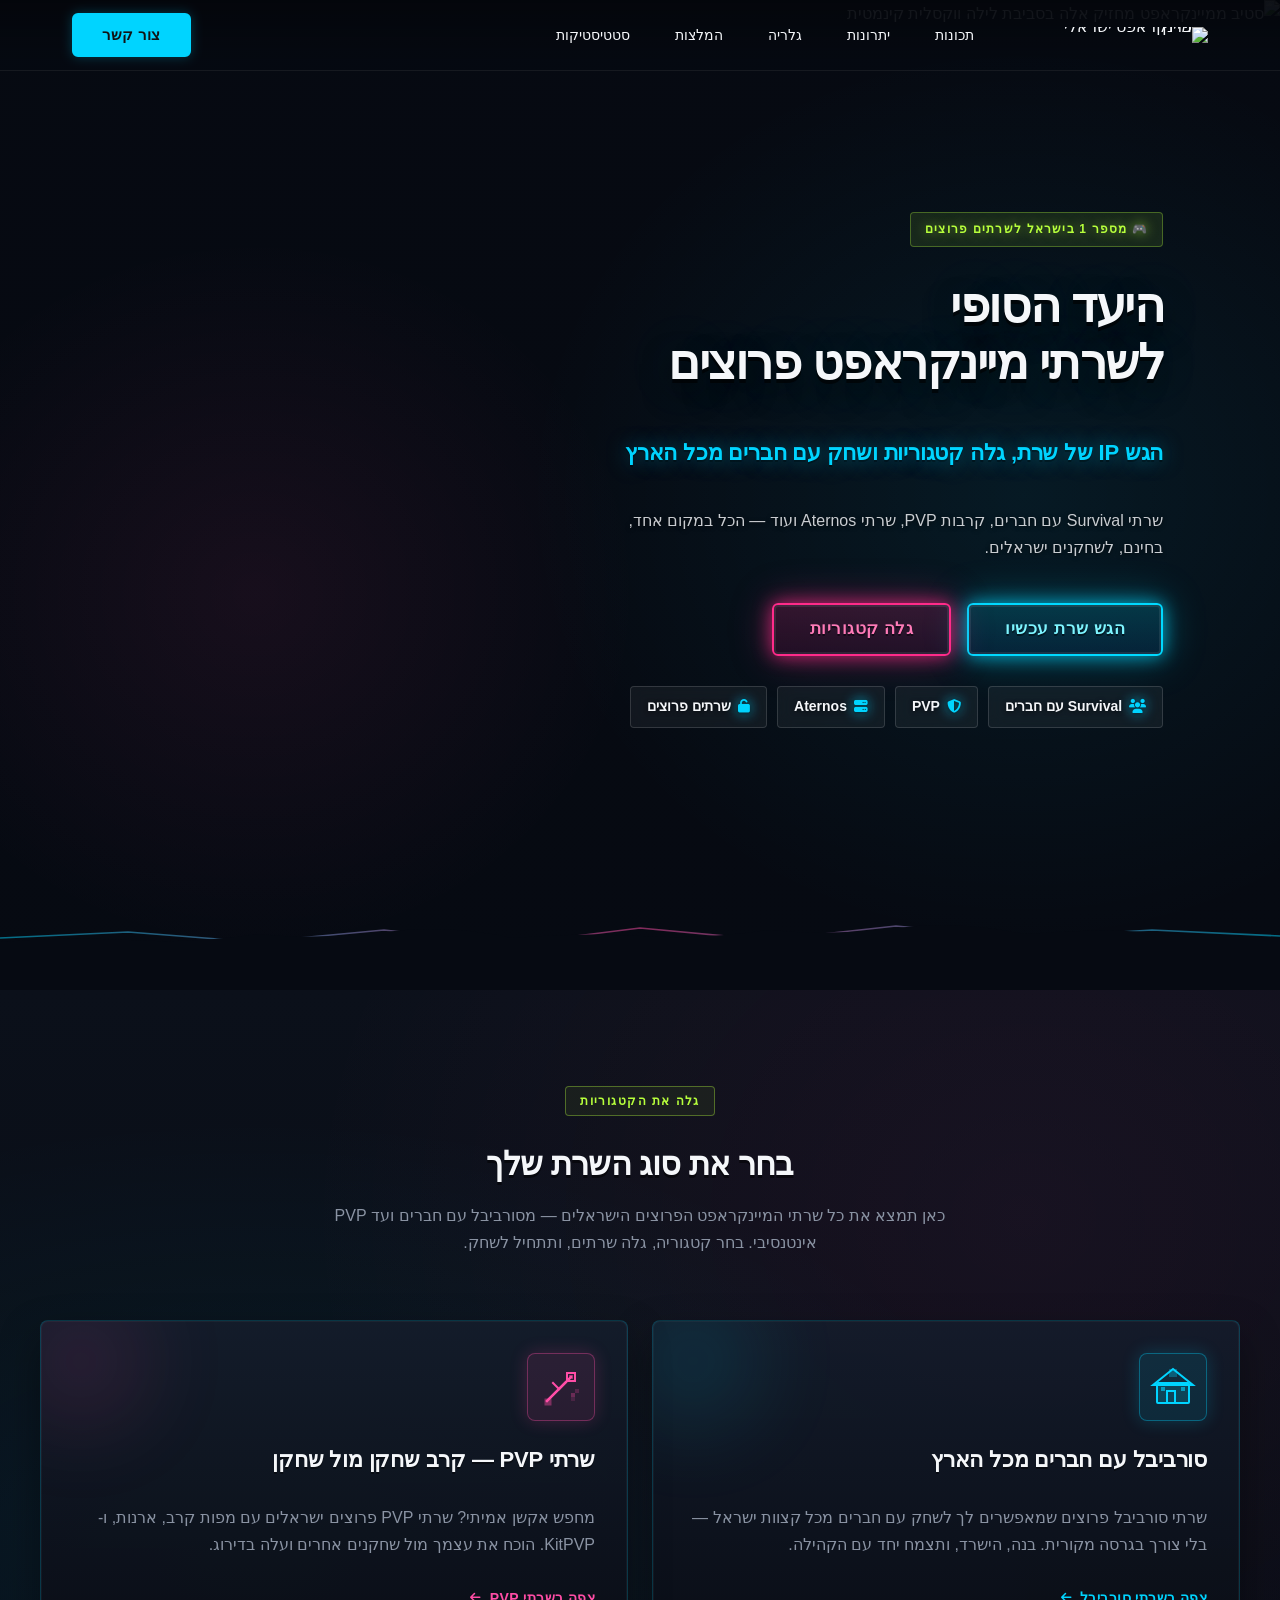
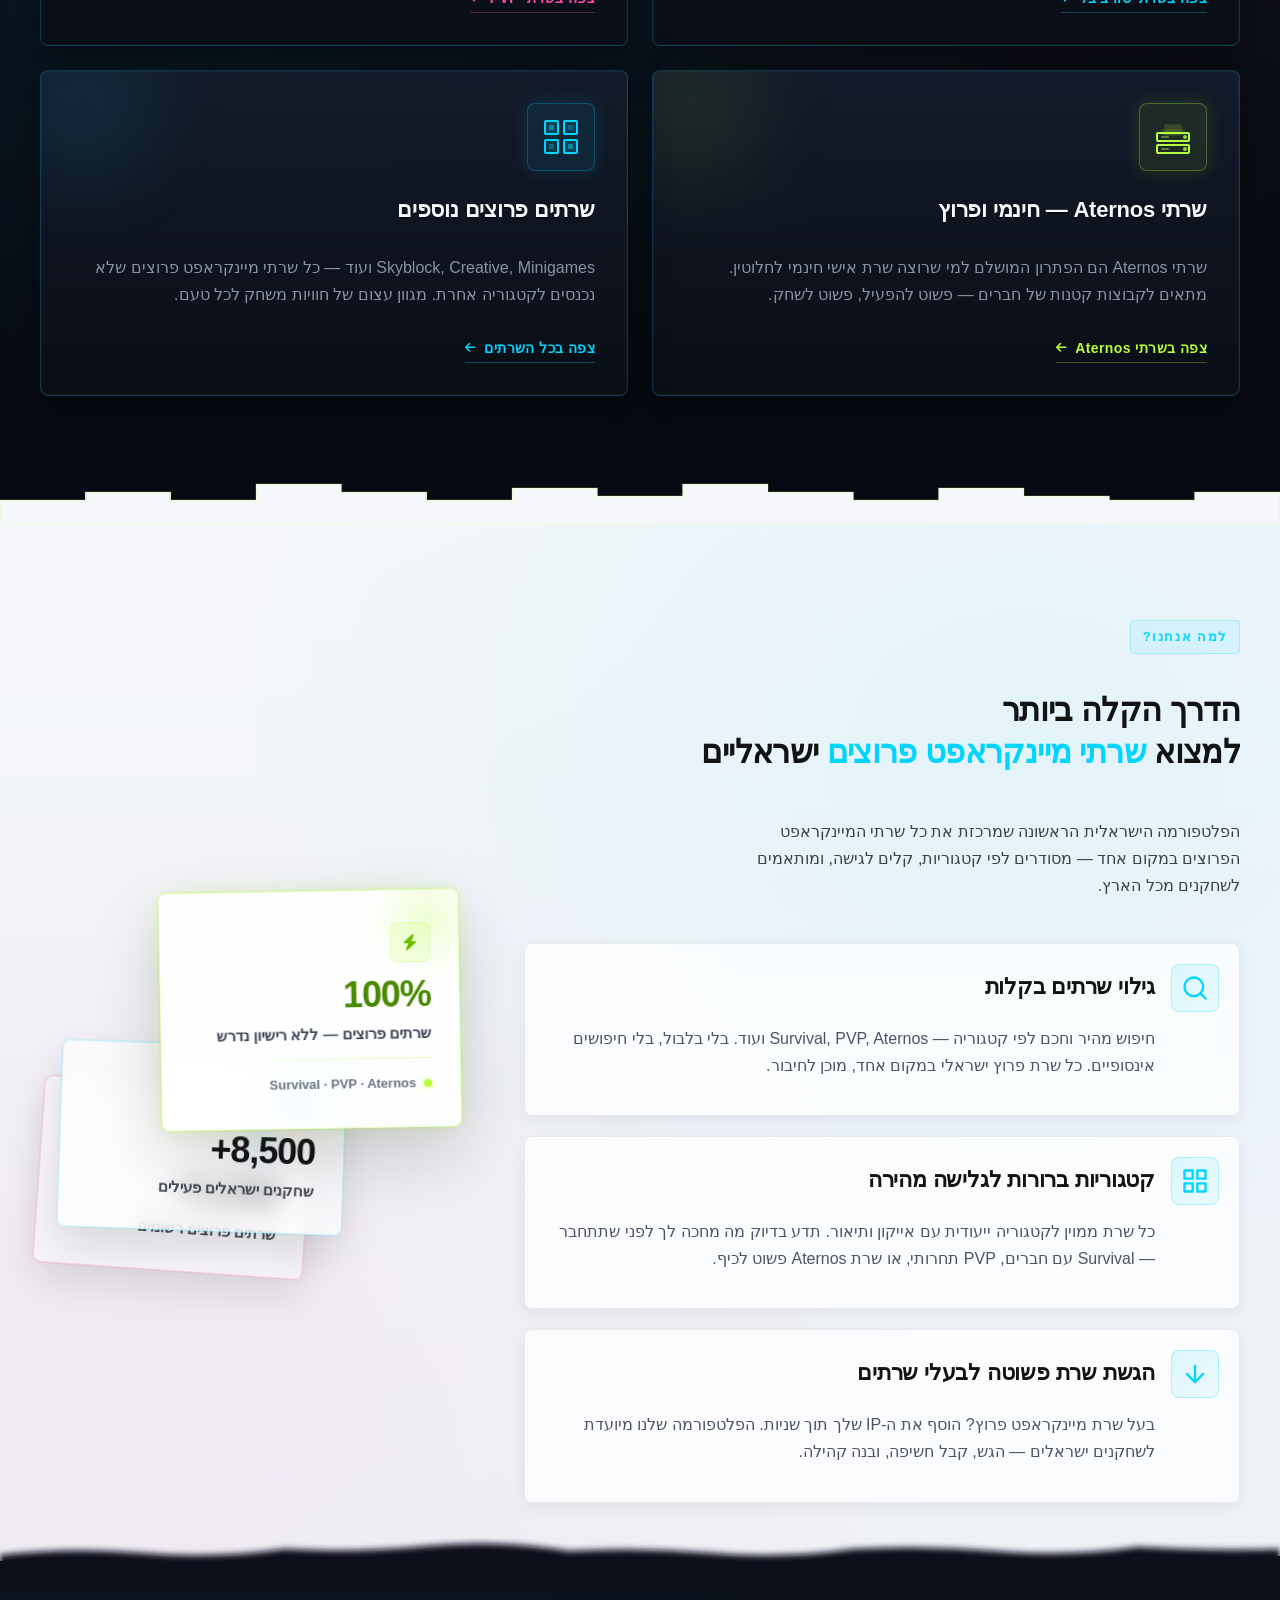
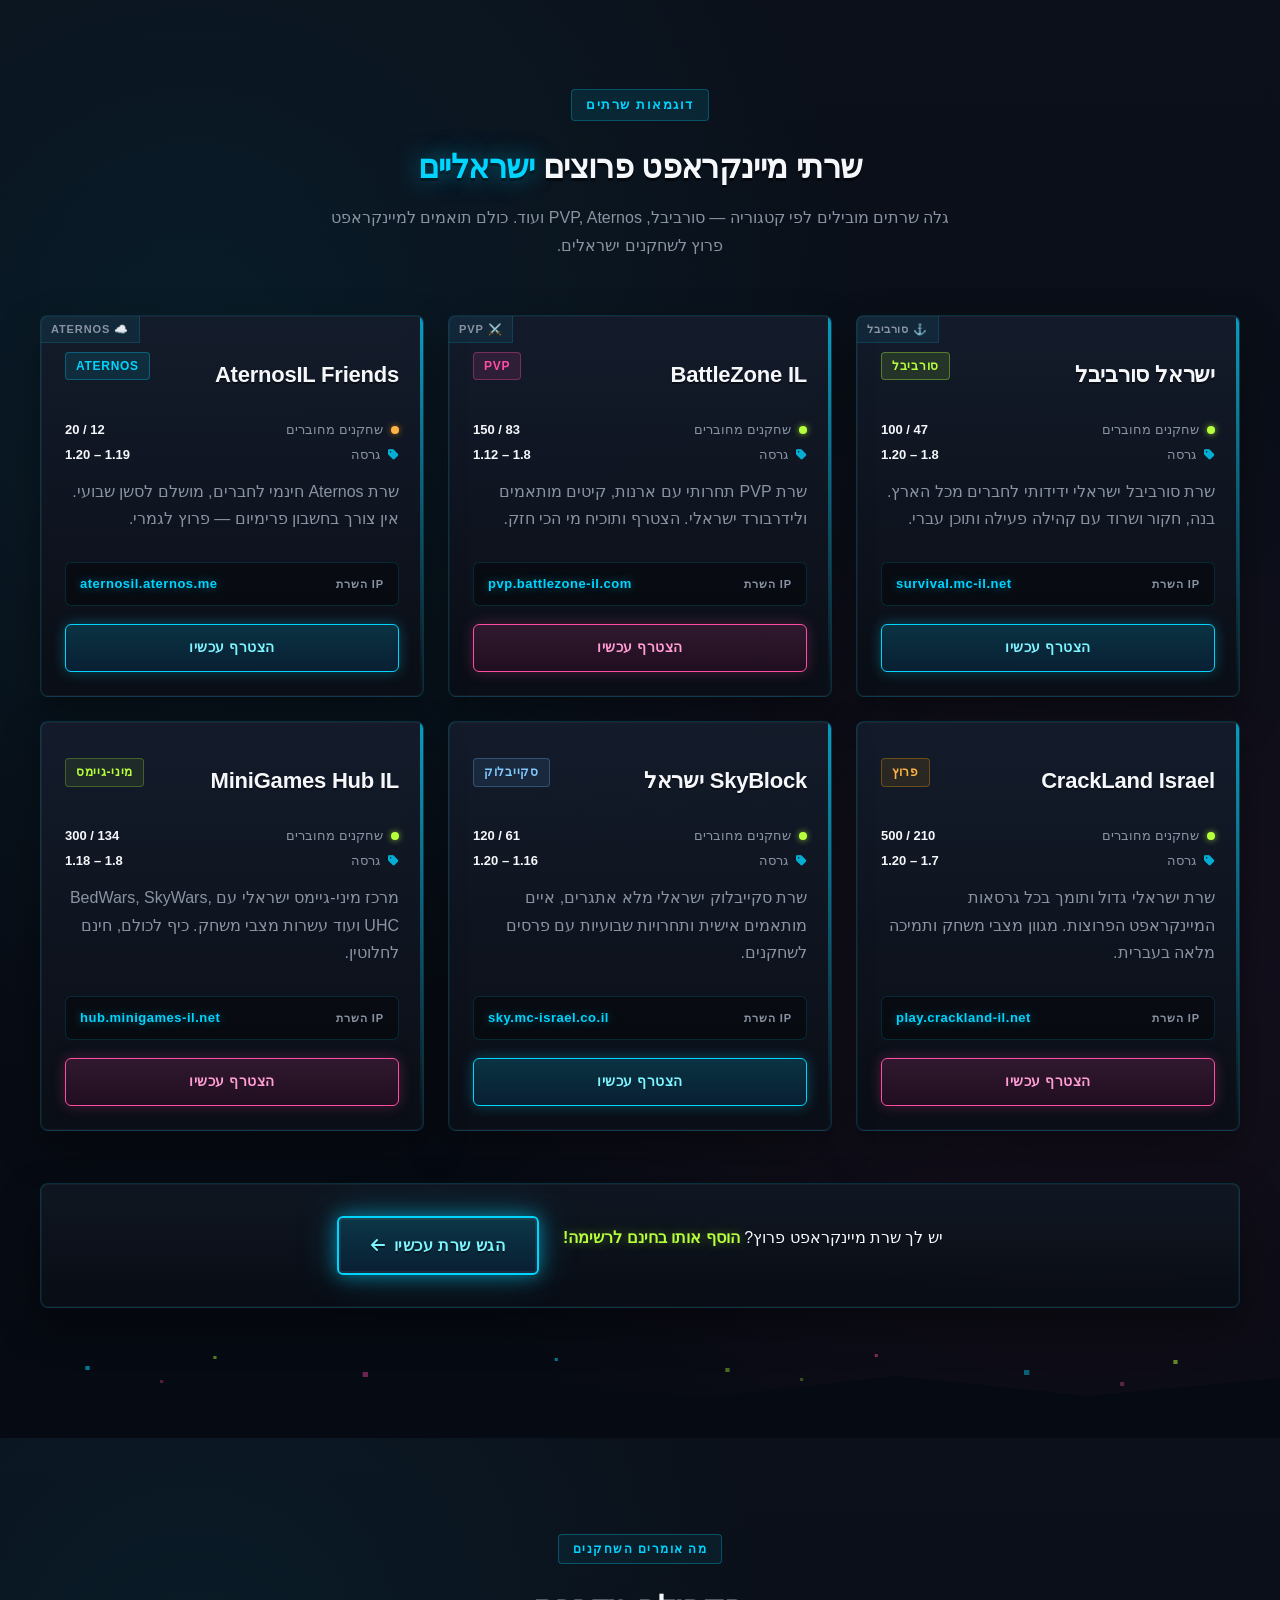
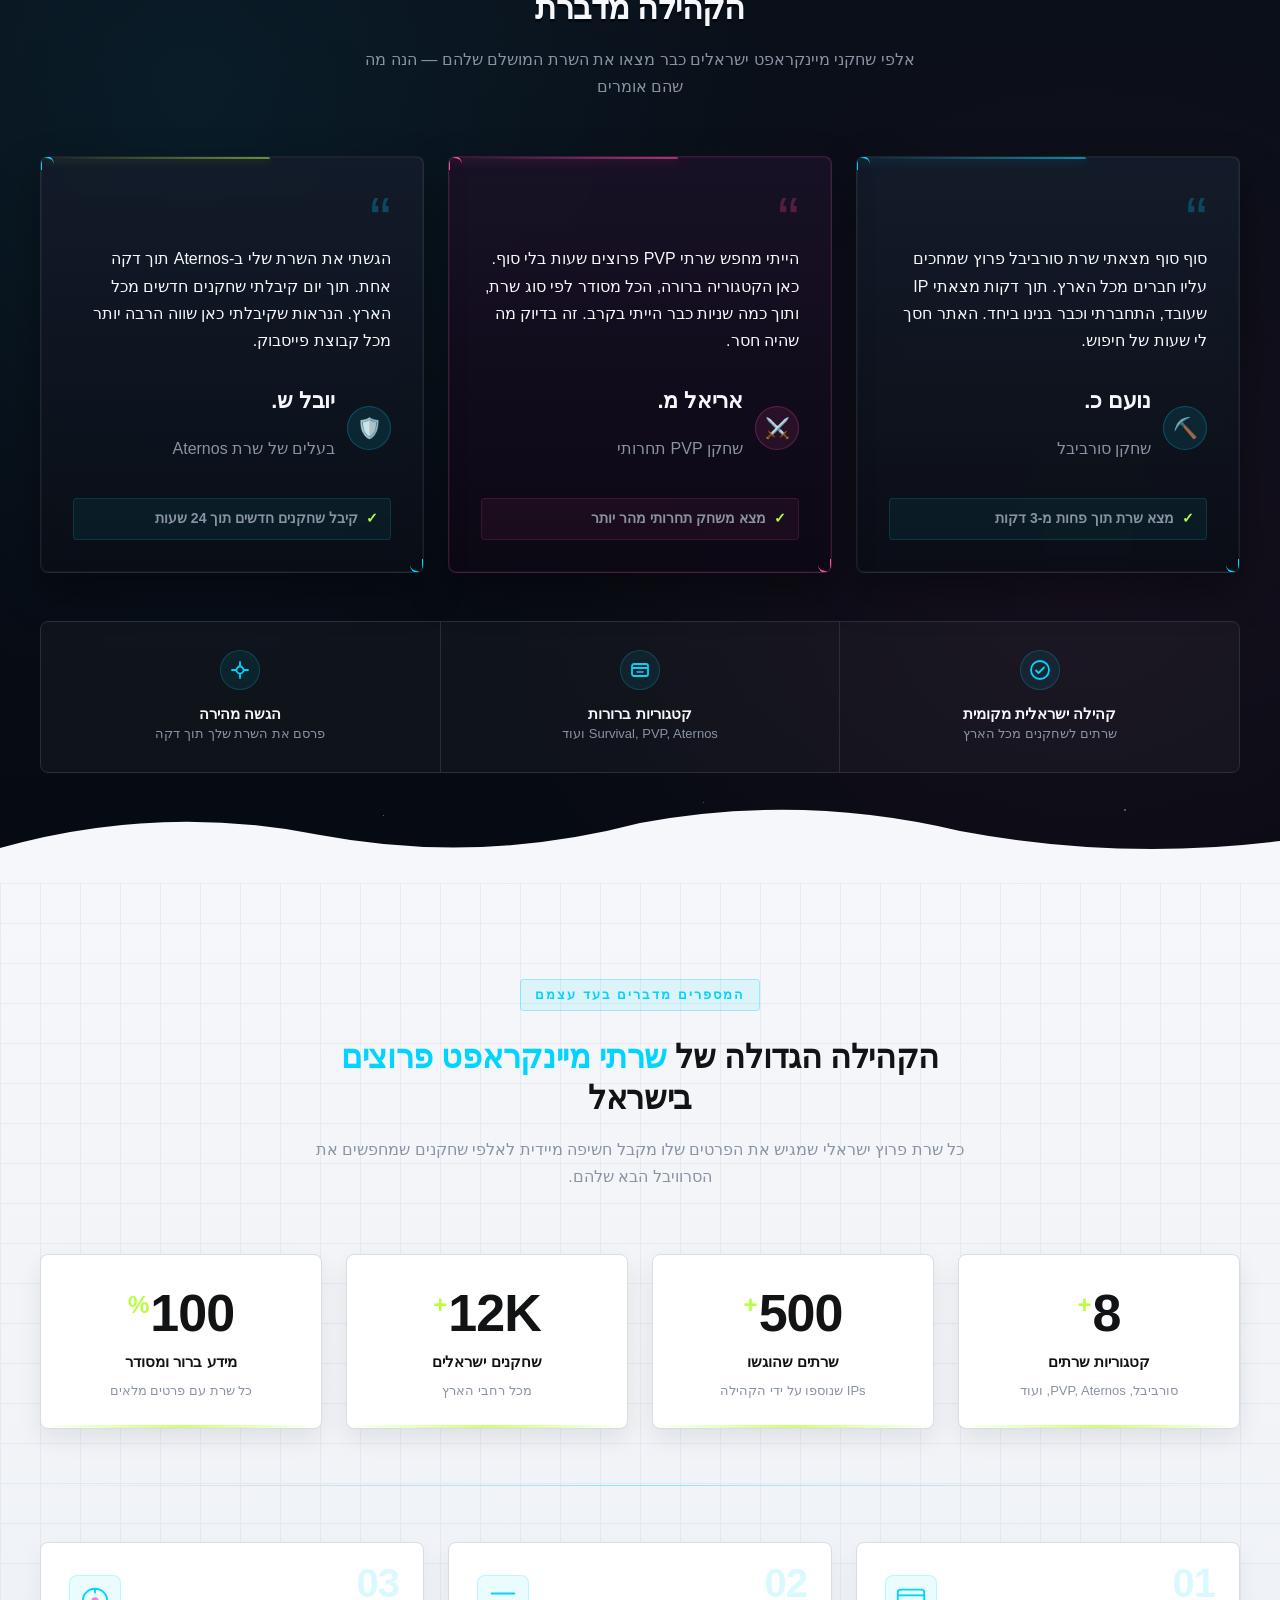
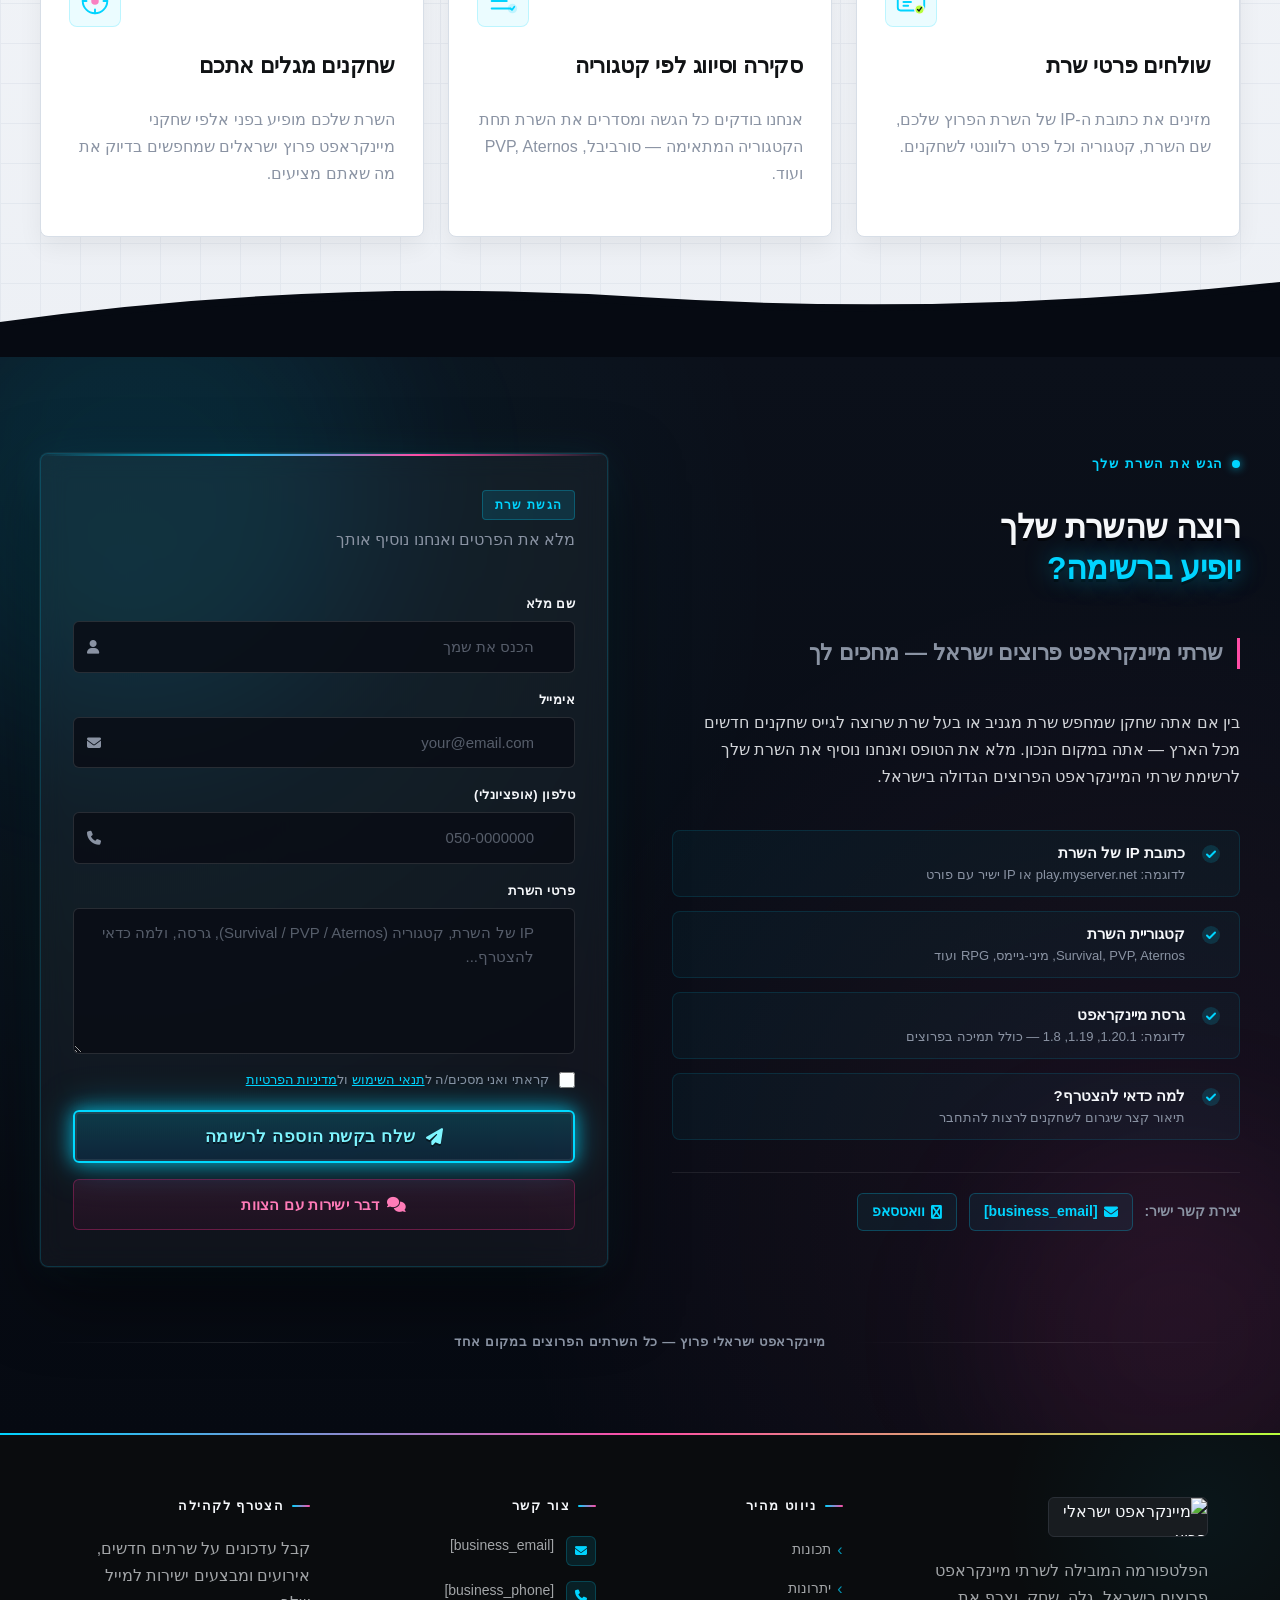
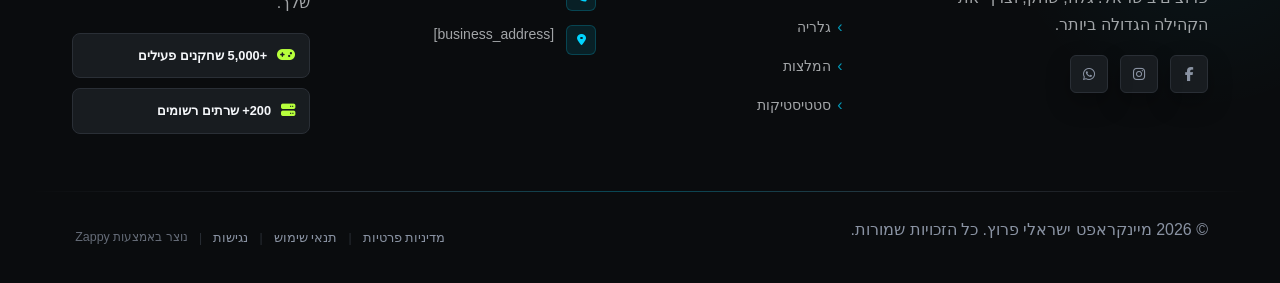
==== index.html @ db5146d5 "Background sync: Progressive GitHub Sync" ====
<!DOCTYPE html>
<html lang="he" dir="rtl">
<head>
    <meta charset="UTF-8">
    <meta name="viewport" content="width=device-width, initial-scale=1.0">
    <meta name="robots" content="index, follow">
    <title>שרתי מיינקראפט פרוצים — מיינקראפט ישראלי פרוץ</title>
    <meta name="description" content="A Minecraft server listing website targeting Israeli players, featuring a Steve (Minecraft character) with a club as the background hero image. The site allows ">
    <meta name="keywords" content="שרתי מיינקראפט פרוצים, רשימת שרתי מיינקראפט פרוצים ישראל, שרת מיינקראפט פרוץ Survival, מיינקראפט פרוץ">
    
    <!-- Favicons -->
    <link rel="icon" type="image/x-icon" href="/assets/favicon.ico">
    <link rel="icon" type="image/png" sizes="16x16" href="/assets/favicon-16x16.png">
    <link rel="icon" type="image/png" sizes="32x32" href="/assets/favicon-32x32.png">
    <link rel="icon" type="image/png" sizes="48x48" href="/assets/favicon-48x48.png">
    <link rel="icon" type="image/png" sizes="192x192" href="/assets/favicon-192x192.png">
    <link rel="icon" type="image/png" sizes="512x512" href="/assets/favicon-512x512.png">
    <link rel="apple-touch-icon" href="/assets/apple-touch-icon.png">
    <!-- Zappy Analytics -->
<script>
(function() {
  'use strict';
  
  // Configuration
  var config = {
    websiteId: '5edaeb53-f9d4-4e17-9d28-a9330c46c22c',
    apiUrl: 'https://api.zappy5.com/api/analytics/track',
    sessionDuration: 30 * 60 * 1000, // 30 minutes
    visitorDuration: 30 * 24 * 60 * 60 * 1000, // 30 days
    trackPageViews: true,
    trackClicks: true,
    trackFormSubmissions: true
  };
  
  // Generate or retrieve persistent visitor ID (30 days)
  function getVisitorId() {
    var visitorKey = 'zappy_visitor_' + config.websiteId;
    var visitor = null;
    
    try {
      visitor = localStorage.getItem(visitorKey);
      if (visitor) {
        var visitorData = JSON.parse(visitor);
        var now = Date.now();
        
        // Check if visitor ID is still valid (30 days)
        if (now - visitorData.created < config.visitorDuration) {
          // Update last seen timestamp
          visitorData.lastSeen = now;
          localStorage.setItem(visitorKey, JSON.stringify(visitorData));
          return visitorData.id;
        }
      }
    } catch (e) {
      console.warn('Zappy Analytics: LocalStorage not available');
    }
    
    // Generate new visitor ID
    var newVisitorId = 'zv_' + Date.now() + '_' + Math.random().toString(36).substr(2, 9);
    
    try {
      localStorage.setItem(visitorKey, JSON.stringify({
        id: newVisitorId,
        created: Date.now(),
        lastSeen: Date.now()
      }));
    } catch (e) {
      // Continue without local storage
    }
    
    return newVisitorId;
  }
  
  // Generate or retrieve session ID (30 minutes)
  function getSessionId() {
    var sessionKey = 'zappy_session_' + config.websiteId;
    var session = null;
    
    try {
      session = sessionStorage.getItem(sessionKey);
      if (session) {
        var sessionData = JSON.parse(session);
        var now = Date.now();
        
        // Check if session is still valid
        if (now - sessionData.timestamp < config.sessionDuration) {
          // Update timestamp
          sessionData.timestamp = now;
          sessionStorage.setItem(sessionKey, JSON.stringify(sessionData));
          return sessionData.id;
        }
      }
    } catch (e) {
      console.warn('Zappy Analytics: SessionStorage not available');
    }
    
    // Generate new session ID
    var newSessionId = 'zs_' + Date.now() + '_' + Math.random().toString(36).substr(2, 9);
    
    try {
      sessionStorage.setItem(sessionKey, JSON.stringify({
        id: newSessionId,
        timestamp: Date.now()
      }));
    } catch (e) {
      // Continue without session storage
    }
    
    return newSessionId;
  }
  
  var visitorId = getVisitorId();
  var sessionId = getSessionId();
  
  // Track an event
  function trackEvent(eventType, data) {
    data = data || {};
    
    var eventData = {
      website_id: config.websiteId,
      event_type: eventType,
      page_path: window.location.pathname,
      referrer: document.referrer || 'direct',
      visitor_id: visitorId,
      session_id: sessionId,
      metadata: data
    };
    
    // Use sendBeacon if available (better for page unload events)
    if (navigator.sendBeacon) {
      var blob = new Blob([JSON.stringify(eventData)], { type: 'application/json' });
      navigator.sendBeacon(config.apiUrl, blob);
    } else {
      // Fallback to fetch
      fetch(config.apiUrl, {
        method: 'POST',
        headers: {
          'Content-Type': 'application/json'
        },
        body: JSON.stringify(eventData),
        keepalive: true
      }).catch(function(error) {
        console.warn('Zappy Analytics: Failed to track event', error);
      });
    }
  }
  
  // Track page view
  if (config.trackPageViews) {
    trackEvent('pageview', {
      title: document.title,
      url: window.location.href
    });
  }
  
  // Track clicks on important elements
  if (config.trackClicks) {
    document.addEventListener('click', function(e) {
      var target = e.target;
      
      // Track button clicks (counted as actions)
      if (target.tagName === 'BUTTON' || target.closest('button')) {
        var button = target.tagName === 'BUTTON' ? target : target.closest('button');
        trackEvent('click', {
          element: 'button',
          text: button.textContent.trim().substring(0, 100),
          id: button.id || null,
          class: button.className || null
        });
      }
      
      // Track link clicks (navigation - not counted as actions)
      else if (target.tagName === 'A' || target.closest('a')) {
        var link = target.tagName === 'A' ? target : target.closest('a');
        trackEvent('navigation', {
          element: 'link',
          text: link.textContent.trim().substring(0, 100),
          href: link.href,
          external: link.hostname !== window.location.hostname
        });
      }
    }, true);
  }
  
  // Track form submissions
  if (config.trackFormSubmissions) {
    document.addEventListener('submit', function(e) {
      var form = e.target;
      
      trackEvent('form_submit', {
        form_id: form.id || null,
        form_name: form.name || null,
        form_action: form.action || null,
        form_method: form.method || 'GET'
      });
    }, true);
  }
  
  // Track time on page (send on page unload)
  var pageLoadTime = Date.now();
  
  window.addEventListener('beforeunload', function() {
    var timeOnPage = Math.floor((Date.now() - pageLoadTime) / 1000); // in seconds
    
    trackEvent('page_unload', {
      time_on_page: timeOnPage,
      page_path: window.location.pathname
    });
  });
  
  // Expose tracking function globally for custom events
  window.zappyAnalytics = {
    track: trackEvent,
    getVisitorId: function() { return visitorId; },
    getSessionId: function() { return sessionId; }
  };
  
})();
</script>
<!-- End Zappy Analytics -->
    <meta property="og:title" content="שרתי מיינקראפט פרוצים — מיינקראפט ישראלי פרוץ">
    <meta property="og:description" content="A Minecraft server listing website targeting Israeli players, featuring a Steve (Minecraft character) with a club as the background hero image. The site allows ">
    <meta name="twitter:card" content="summary_large_image">
    <meta name="twitter:title" content="שרתי מיינקראפט פרוצים — מיינקראפט ישראלי פרוץ">
    <meta name="twitter:description" content="A Minecraft server listing website targeting Israeli players, featuring a Steve (Minecraft character) with a club as the background hero image. The site allows ">
    <meta property="og:type" content="website">
  <meta property="og:locale" content="he_IL">
  
  
  
  
  
  <link rel="stylesheet" href="https://cdnjs.cloudflare.com/ajax/libs/font-awesome/6.4.0/css/all.min.css">

    <!-- Favicons -->
    <link rel="icon" type="image/x-icon" href="/assets/favicon.ico">
    <link rel="icon" type="image/png" sizes="16x16" href="/assets/favicon-16x16.png">
    <link rel="icon" type="image/png" sizes="32x32" href="/assets/favicon-32x32.png">
    <link rel="icon" type="image/png" sizes="48x48" href="/assets/favicon-48x48.png">
    <link rel="icon" type="image/png" sizes="192x192" href="/assets/favicon-192x192.png">
    <link rel="icon" type="image/png" sizes="512x512" href="/assets/favicon-512x512.png">
    <link rel="apple-touch-icon" href="/assets/apple-touch-icon.png">
    <!-- Cookie Consent -->
    <link rel="stylesheet" href="https://cdn.jsdelivr.net/npm/vanilla-cookieconsent@3/dist/cookieconsent.css">
    <script src="https://cdn.jsdelivr.net/npm/vanilla-cookieconsent@3/dist/cookieconsent.umd.js"></script>
    <!-- Mickidum Accessibility Toolbar -->
    <script src="https://cdn.jsdelivr.net/gh/mickidum/acc_toolbar/acctoolbar/acctoolbar.min.js"></script>
    <link rel="stylesheet" href="/styles.css">

    <style id="zappy-dropdown-submenu-styles">
      /* ========== DESKTOP DROPDOWN SUBMENU STYLES ========== */
      /* Base styles for dropdown submenus - parent must be positioned */
      .nav-menu li:has(.sub-menu), nav li:has(.sub-menu), .navbar li:has(.sub-menu), #navMenu li:has(.sub-menu) { position: relative; }
      /* Submenu base - hidden by default */
      .nav-menu .sub-menu, nav .sub-menu, .navbar .sub-menu, #navMenu .sub-menu { display: block !important; position: absolute !important; top: 100%; left: 0; min-width: 220px; background: white; border-radius: 8px; box-shadow: 0 8px 25px rgba(0,0,0,0.15); padding: 8px 0; opacity: 0; visibility: hidden; transform: translateY(10px); transition: all 0.3s ease; z-index: 1000; list-style: none; pointer-events: none; }
      /* CRITICAL: Desktop hover styles to show dropdown */
      .nav-menu li:hover > .sub-menu, nav li:hover > .sub-menu, .navbar li:hover > .sub-menu, #navMenu li:hover > .sub-menu { opacity: 1 !important; visibility: visible !important; transform: translateY(0) !important; pointer-events: auto !important; }
      /* Submenu item styling */
      .sub-menu li { list-style: none; margin: 0; padding: 0; }
      .sub-menu a { display: block !important; padding: 10px 16px !important; color: var(--text-dark, #333) !important; font-weight: 500; text-decoration: none; white-space: nowrap; transition: background-color 0.2s; }
      .sub-menu .zappy-nav-child > a { padding-left: 28px !important; font-size: 0.9em !important; opacity: 0.85 !important; }
      [dir="rtl"] .sub-menu .zappy-nav-child > a, html[lang="he"] .sub-menu .zappy-nav-child > a, html[lang="ar"] .sub-menu .zappy-nav-child > a { padding-left: 10px !important; padding-right: 28px !important; }
      .sub-menu .zappy-nav-parent > a { font-weight: 600 !important; }
      .sub-menu a:hover { background-color: #f5f5f5; }
      /* RTL (Hebrew/Arabic) dropdown positioning */
      [dir="rtl"] .nav-menu .sub-menu, [dir="rtl"] nav .sub-menu, [dir="rtl"] .navbar .sub-menu, html[lang="he"] .nav-menu .sub-menu, html[lang="he"] nav .sub-menu, html[lang="he"] .navbar .sub-menu, html[lang="ar"] .nav-menu .sub-menu, html[lang="ar"] nav .sub-menu, html[lang="ar"] .navbar .sub-menu { left: auto !important; right: 0 !important; }
      /* Hide empty dropdown menus (exclude catalog sub-menus that use <a> children instead of <li>) */
      .sub-menu:empty, .sub-menu:not(:has(li:not(.zappy-hidden-menu-item))):not(:has(> a)), .sub-menu:not(:has(li)):not(:has(> a)) { display: none !important; opacity: 0 !important; visibility: hidden !important; pointer-events: none !important; }
      /* Desktop: show submenu on Menu Group hover */
      li:has(.menu-group-title):hover > .sub-menu { opacity: 1 !important; visibility: visible !important; transform: translateY(0) !important; pointer-events: auto !important; }
      /* Menu Group title styling */
      .nav-menu > li > .menu-group-title, #navMenu > li > .menu-group-title { display: inline-block; padding: 0.5rem 1rem; cursor: default; user-select: none; }
      
      /* ========== MOBILE SUBMENU STYLES ========== */
      @media (max-width: 768px) {
        .nav-menu .sub-menu, nav .sub-menu, .navbar .sub-menu, #navMenu .sub-menu { position: static !important; transform: none !important; box-shadow: none !important; background: transparent !important; max-height: 0; overflow: hidden; opacity: 0; visibility: hidden; transition: max-height 0.3s ease, opacity 0.3s ease; padding: 0 !important; border-radius: 0 !important; }
        .navbar .sub-menu.mobile-expanded, .nav-menu .sub-menu.mobile-expanded, #navMenu .sub-menu.mobile-expanded { max-height: none !important; overflow-y: visible !important; opacity: 1 !important; visibility: visible !important; padding: 8px 0 8px 16px !important; }
        [dir="rtl"] .sub-menu.mobile-expanded, html[lang="he"] .sub-menu.mobile-expanded { padding: 8px 16px 8px 0 !important; }
        /* Disable hover behavior on mobile */
        .nav-menu li:hover > .sub-menu, nav li:hover > .sub-menu, .navbar li:hover > .sub-menu, #navMenu li:hover > .sub-menu { opacity: 0; visibility: hidden; pointer-events: none; }
        .nav-menu li > .sub-menu.mobile-expanded, nav li > .sub-menu.mobile-expanded, .navbar li > .sub-menu.mobile-expanded, #navMenu li > .sub-menu.mobile-expanded { opacity: 1 !important; visibility: visible !important; pointer-events: auto !important; }
        .nav-menu li:has(.sub-menu), nav li:has(.sub-menu), .navbar li:has(.sub-menu), #navMenu li:has(.sub-menu) { display: flex !important; flex-wrap: wrap !important; align-items: center !important; position: relative !important; min-height: 44px !important; }
        .nav-menu li:has(.sub-menu) > a, nav li:has(.sub-menu) > a, .navbar li:has(.sub-menu) > a, #navMenu li:has(.sub-menu) > a { flex: 1 !important; min-width: 0 !important; }
        .nav-menu li:has(.sub-menu) > .menu-group-title, nav li:has(.sub-menu) > .menu-group-title, .navbar li:has(.sub-menu) > .menu-group-title, #navMenu li:has(.sub-menu) > .menu-group-title { flex: 1 !important; min-width: 0 !important; padding: 0 !important; line-height: inherit !important; }
        .nav-menu li:has(.sub-menu) > .sub-menu, nav li:has(.sub-menu) > .sub-menu, .navbar li:has(.sub-menu) > .sub-menu, #navMenu li:has(.sub-menu) > .sub-menu { flex-basis: 100% !important; width: 100% !important; }
        .nav-menu li:has(.sub-menu) > a [class*="chevron"], .nav-menu li:has(.sub-menu) > a [class*="arrow"], .nav-menu li:has(.sub-menu) > a .fa-chevron-down, .nav-menu li:has(.sub-menu) > a .fa-angle-down, nav li:has(.sub-menu) > a [class*="chevron"], nav li:has(.sub-menu) > a [class*="arrow"], #navMenu li:has(.sub-menu) > a [class*="chevron"], #navMenu li:has(.sub-menu) > a [class*="arrow"] { display: none !important; visibility: hidden !important; }
        .mobile-submenu-toggle { display: flex !important; align-items: center !important; justify-content: center !important; width: 44px !important; height: auto !important; background: transparent !important; border: none !important; cursor: pointer !important; color: var(--text-light) !important; position: static !important; flex-shrink: 0 !important; align-self: stretch !important; z-index: 2 !important; padding: 0 !important; margin: 0 !important; }
        .mobile-submenu-toggle::after { content: '' !important; width: 0 !important; height: 0 !important; border-left: 6px solid transparent !important; border-right: 6px solid transparent !important; border-top: 7px solid currentColor !important; transition: transform 0.3s ease !important; }
        .mobile-submenu-toggle.expanded::after { transform: rotate(180deg) !important; }
        .sub-menu a { padding: 10px 0 !important; display: block !important; color: var(--text-light) !important; white-space: normal !important; }
        .sub-menu .zappy-nav-child > a { padding-left: 28px !important; font-size: 0.9em !important; opacity: 0.85 !important; }
        [dir="rtl"] .sub-menu .zappy-nav-child > a, html[lang="he"] .sub-menu .zappy-nav-child > a, html[lang="ar"] .sub-menu .zappy-nav-child > a { padding-left: 0 !important; padding-right: 28px !important; }
        .sub-menu .zappy-nav-parent > a { font-weight: 600 !important; }
        .nav-menu.active, #navMenu.active { max-width: 100vw !important; overflow-x: hidden !important; box-sizing: border-box !important; }
        .navbar .sub-menu li a, nav.navbar .sub-menu li a, .zappy-products-dropdown .sub-menu a { color: var(--text-light) !important; }
      }
      @media (min-width: 769px) { .mobile-submenu-toggle { display: none !important; } }
    </style>

    <style id="mobile-lang-menu-deployed-css">
    @media (max-width: 768px) {
      .lang-switcher,
      .nav-cta-container .lang-switcher,
      .nav-container .lang-switcher,
      .navbar .lang-switcher,
      .navbar .nav-cta-container .lang-switcher,
      .nav-icons-left .lang-switcher,
      .nav-ecommerce-icons .lang-switcher { display: none !important; }
      .mobile-lang-menu { width: 100%; border-top: 1px solid rgba(128,128,128,0.2); padding: 8px 0 0 0; margin-top: 8px; }
      .mobile-lang-toggle { display: flex !important; align-items: center; justify-content: space-between; width: 100%; padding: 12px 16px; background: none; border: none; cursor: pointer; font-size: 15px; color: inherit; font-family: inherit; }
      .mobile-lang-toggle::after { content: ''; display: inline-block; width: 8px; height: 8px; border-right: 2px solid currentColor; border-bottom: 2px solid currentColor; transform: rotate(45deg); transition: transform 0.3s ease; margin-left: 8px; }
      .mobile-lang-toggle.expanded::after { transform: rotate(-135deg); }
      .mobile-lang-options { max-height: 0; overflow: hidden; transition: max-height 0.3s ease; }
      .mobile-lang-options.expanded { max-height: 300px; }
      .mobile-lang-option { display: flex !important; align-items: center; gap: 10px; padding: 10px 24px; text-decoration: none; color: inherit; font-size: 14px; font-family: inherit; }
      .mobile-lang-option:hover { background: rgba(128,128,128,0.1); }
      .mobile-lang-option.active { font-weight: 600; opacity: 0.7; pointer-events: none; }
      .mobile-lang-option img { width: 20px; height: 20px; border-radius: 50%; }
    }
    @media (min-width: 769px) {
      .mobile-lang-menu { display: none !important; }
    }
    </style>

    <style id="zappy-widget-visibility">
      #mic-access-tool-general-button, .mic-access-tool-general-button,
      #mic-init-access-tool .mic-access-tool-general-button, #mic-init-access-tool #mic-access-tool-general-button,
      ._access-icon, #mic-access-tool-box, .mic-access-tool-box,
      #mic-init-access-tool #mic-access-tool-box, div[id*="mic-access-tool-box"], ._access-menu {
        display: none !important; visibility: hidden !important; opacity: 0 !important; pointer-events: none !important;
      }
    </style>
</head>
<body>

  <nav class="navbar" dir="rtl">
  <button class="mobile-toggle" id="mobileToggle" aria-label="Menu">
    <svg class="hamburger-icon" width="24" height="24" viewBox="0 0 24 24" fill="none">
      <path d="M3 12h18M3 6h18M3 18h18" stroke="currentColor" stroke-width="2" stroke-linecap="round"></path>
    </svg>
    <svg class="close-icon" width="24" height="24" viewBox="0 0 24 24" fill="none" style="display: none;">
      <path d="M18 6L6 18M6 6l12 12" stroke="currentColor" stroke-width="2" stroke-linecap="round"></path>
    </svg>
  </button>

  <button class="phone-header-btn" data-phone="" aria-label="Call">
    <svg width="20" height="20" viewBox="0 0 24 24" fill="currentColor">
      <path d="M22 16.92v3a2 2 0 0 1-2.18 2 19.79 19.79 0 0 1-8.63-3.07 19.5 19.5 0 0 1-6-6 19.79 19.79 0 0 1-3.07-8.67A2 2 0 0 1 4.11 2h3a2 2 0 0 1 2 1.72 12.84 12.84 0 0 0 .7 2.81 2 2 0 0 1-.45 2.11L8.09 9.91a16 16 0 0 0 6 6l1.27-1.27a2 2 0 0 1 2.11-.45 12.84 12.84 0 0 0 2.81.7A2 2 0 0 1 22 16.92z"></path>
    </svg>
  </button>

  <div class="nav-container">
    <div class="nav-right-group"><div class="nav-brand">
      <a href="/" class="logo-link">
        <img src="/assets/business-logo.webp" alt="מיינקראפט ישראלי פרוץ" class="logo">
      </a>
    </div><ul class="nav-menu" id="navMenu"><li><a href="#features">תכונות</a></li><li><a href="#benefits">יתרונות</a></li><li><a href="#showcase">גלריה</a></li><li><a href="#testimonials">המלצות</a></li><li><a href="#stats">סטטיסטיקות</a></li></ul></div>

    

    <div class="nav-cta-container">
      <a href="#contact" class="nav-cta-btn">צור קשר</a>
    </div>
  </div>
</nav>
<script>

// Navbar Mobile Menu Toggle and Contrast Fix
(function() {
  // Use 'load' event instead of 'DOMContentLoaded' to ensure we run AFTER all other scripts
  window.addEventListener('load', function() {
    
    // FIX MOBILE BUTTON CONTRAST
    // Detect navbar background color and apply contrasting color to mobile buttons
    const navbar = document.querySelector('.navbar, nav, header');
    if (!navbar) {
      console.log('[Navbar] Navbar element not found');
      return;
    }
    
    // DECLARE VARIABLES EARLY to avoid Temporal Dead Zone errors
    // These are used in multiple places below
    let mobileToggle = document.getElementById('mobileToggle') ||
                       document.querySelector('.mobile-toggle') ||
                       document.querySelector('.hamburger') ||
                       document.querySelector('.hamburger-menu') ||
                       document.querySelector('.menu-toggle') ||
                       document.querySelector('.burger-menu') ||
                       document.querySelector('[aria-label="Menu"]') ||
                       document.querySelector('[aria-label="תפריט"]');
    
    const phoneBtn = document.querySelector('.phone-header-btn');
    
    const computedStyle = window.getComputedStyle(navbar);
    let bgColor = computedStyle.backgroundColor;
    
    console.log('[Navbar] Initial navbar background:', bgColor);
    
    // Check if background is transparent or rgba with 0 alpha
    const isTransparent = bgColor === 'transparent' || 
                         bgColor === 'rgba(0, 0, 0, 0)' ||
                         (bgColor.startsWith('rgba') && bgColor.includes(', 0)'));
    
    if (isTransparent) {
      // Check for background-image or gradient
      const bgImage = computedStyle.backgroundImage;
      if (bgImage && bgImage !== 'none') {
        console.log('[Navbar] Navbar has background image/gradient, using dark text');
        bgColor = 'rgb(240, 240, 240)'; // Assume light background
      } else {
        // Transparent navbar - check body background
        const bodyBg = window.getComputedStyle(document.body).backgroundColor;
        console.log('[Navbar] Navbar transparent, using body background:', bodyBg);
        bgColor = bodyBg;
      }
    }
    
    // Calculate luminance to determine if background is light or dark
    const rgb = bgColor.match(/\d+/g);
    if (rgb && rgb.length >= 3) {
      const r = parseInt(rgb[0]);
      const g = parseInt(rgb[1]);
      const b = parseInt(rgb[2]);
      const luminance = (0.299 * r + 0.587 * g + 0.114 * b) / 255;
      
      // Mobile button colors are set by Claude's AI-generated CSS (same as .nav-menu a)
      // No dynamic color overrides needed - colors come from the generated navbar CSS
      console.log('[Navbar] Mobile button colors preserved from Claude CSS (luminance:', luminance.toFixed(2) + ')');
      
      // FIX ICON SIZES - Ensure SVGs are properly sized and visible
      // INJECT CRITICAL CSS TO OVERRIDE ANY CONFLICTING RULES
      const criticalCSS = document.createElement('style');
      criticalCSS.id = 'zappy-mobile-nav-fix';
      const htmlLang = document.documentElement.lang || 'en';
      const htmlDir = document.documentElement.dir || 'ltr';
      // Check both dir attribute AND lang for RTL detection
      // dir="rtl" is the most reliable indicator
      const isRTL = htmlDir === 'rtl' || htmlLang === 'he' || htmlLang === 'ar';
      
      criticalCSS.textContent = `
        /* Hide mobile buttons on desktop, show only on mobile */
        @media (min-width: 769px) {
          .mobile-toggle,
          .phone-header-btn {
            display: none !important;
          }
        }
        
        /* Show and position mobile buttons correctly on mobile */
        @media (max-width: 768px) {
          .mobile-toggle,
          .phone-header-btn {
            position: absolute !important;
            top: 50% !important;
            transform: translateY(-50%) !important;
            z-index: 1001 !important;
            display: flex !important;
            align-items: center !important;
            justify-content: center !important;
            width: 36px !important;
            height: 36px !important;
            border-radius: 50% !important;
            border: none !important;
            cursor: pointer !important;
            padding: 6px !important;
            background: none !important;
            color: var(--nav-text, var(--text-light)) !important;
          }
          
          /* LTR positioning (default): hamburger LEFT, phone RIGHT */
          html:not([dir="rtl"]):not([lang="he"]):not([lang="ar"]) .mobile-toggle,
          html[dir="ltr"] .mobile-toggle {
            left: 12px !important;
            right: auto !important;
          }
          html:not([dir="rtl"]):not([lang="he"]):not([lang="ar"]) .phone-header-btn,
          html[dir="ltr"] .phone-header-btn {
            right: 12px !important;
            left: auto !important;
          }
          
          /* RTL positioning: hamburger RIGHT, phone LEFT */
          html[dir="rtl"] .mobile-toggle,
          html[lang="he"] .mobile-toggle,
          html[lang="ar"] .mobile-toggle {
            right: 12px !important;
            left: auto !important;
          }
          html[dir="rtl"] .phone-header-btn,
          html[lang="he"] .phone-header-btn,
          html[lang="ar"] .phone-header-btn {
            left: 12px !important;
            right: auto !important;
          }
          
          /* CRITICAL: Ensure nav-container has min-height on mobile */
          /* All children are positioned absolutely/fixed on mobile, so height:auto collapses to 0 */
          .nav-container {
            min-height: 70px !important;
            position: relative !important;
          }
          
          /* Ensure SVG icons are properly sized and inherit color */
          .mobile-toggle svg,
          .phone-header-btn svg {
            width: 24px !important;
            height: 24px !important;
            /* Don't force display - let JavaScript control hamburger/close toggle */
          }
          
          /* Reset nav-cta-container on mobile - remove desktop box-shadow/padding */
          /* that creates a visible ghost box when CTA button is hidden */
          .nav-cta-container {
            box-shadow: none !important;
            padding: 0 !important;
          }
          
          /* Hide nav-cta-container entirely on mobile when there's no lang-switcher */
          /* (only the CTA button is inside, and it's hidden on mobile) */
          .nav-cta-container:not(:has(.lang-switcher)) {
            display: none !important;
          }
          
          /* CRITICAL: Prevent hero image fade gradient from bleeding over headline text */
          /* The .image-fade-gradient has bottom: -30px (extends below parent) */
          /* On mobile stacked layout, this overlaps the h1 text below the image */
          .hero-image-column {
            overflow: hidden !important;
          }
          .image-fade-gradient {
            bottom: 0 !important;
          }
          
          /* Hide desktop language switcher on mobile - hamburger menu handles it */
          /* High specificity to override stored CSS */
          .lang-switcher,
          .nav-cta-container .lang-switcher,
          .nav-container .lang-switcher,
          .navbar .lang-switcher,
          .navbar .nav-cta-container .lang-switcher {
            display: none !important;
          }
        }
      `;
      
      // Remove existing fix if present and inject new one
      const existing = document.getElementById('zappy-mobile-nav-fix');
      if (existing) existing.remove();
      document.head.appendChild(criticalCSS);
      
      console.log('[Navbar] Critical CSS injected for mobile nav positioning');
      
      // ONLY apply inline positioning styles on mobile viewport
      // On desktop, the CSS handles hiding these buttons with display: none
      // Inline styles were breaking desktop layout by overriding CSS
      const isMobileViewport = window.innerWidth <= 768;
      
      if (mobileToggle) {
        // Icon sizing applies to all viewports for consistency
        const hamburgerIcon = mobileToggle.querySelector('.hamburger-icon');
        const closeIcon = mobileToggle.querySelector('.close-icon');
        
        if (hamburgerIcon) {
          hamburgerIcon.style.setProperty('width', '24px', 'important');
          hamburgerIcon.style.setProperty('height', '24px', 'important');
          hamburgerIcon.style.setProperty('display', 'block', 'important'); // Show hamburger by default
        }
        if (closeIcon) {
          closeIcon.style.setProperty('width', '24px', 'important');
          closeIcon.style.setProperty('height', '24px', 'important');
          closeIcon.style.setProperty('display', 'none', 'important'); // Hide close icon by default
        }
        
        // ONLY set positioning inline styles on mobile
        if (isMobileViewport) {
          mobileToggle.style.setProperty('position', 'absolute', 'important');
          mobileToggle.style.setProperty('top', '50%', 'important');
          mobileToggle.style.setProperty('transform', 'translateY(-50%)', 'important');
          mobileToggle.style.setProperty('z-index', '1001', 'important');
          
          // Clear any inline left/right so CSS can take over based on html[dir]
          mobileToggle.style.removeProperty('left');
          mobileToggle.style.removeProperty('right');
          
          console.log('[Navbar] Mobile toggle positioning applied (mobile viewport)');
        } else {
          // On desktop, clear any positioning styles to let CSS handle it
          mobileToggle.style.removeProperty('position');
          mobileToggle.style.removeProperty('top');
          mobileToggle.style.removeProperty('transform');
          mobileToggle.style.removeProperty('z-index');
          mobileToggle.style.removeProperty('left');
          mobileToggle.style.removeProperty('right');
          console.log('[Navbar] Desktop viewport - cleared mobile toggle inline positioning');
        }
      }
      
      if (phoneBtn) {
        // Icon sizing applies to all viewports
        const phoneIcon = phoneBtn.querySelector('svg');
        if (phoneIcon) {
          phoneIcon.style.width = '24px';
          phoneIcon.style.height = '24px';
          phoneIcon.setAttribute('width', '24');
          phoneIcon.setAttribute('height', '24');
        }
        
        // ONLY set positioning inline styles on mobile
        if (isMobileViewport) {
          phoneBtn.style.setProperty('position', 'absolute', 'important');
          phoneBtn.style.setProperty('top', '50%', 'important');
          phoneBtn.style.setProperty('transform', 'translateY(-50%)', 'important');
          phoneBtn.style.setProperty('z-index', '1001', 'important');
          
          // Clear any inline left/right so CSS can take over based on html[dir]
          phoneBtn.style.removeProperty('left');
          phoneBtn.style.removeProperty('right');
          
          console.log('[Navbar] Phone button positioning applied (mobile viewport)');
        } else {
          // On desktop, clear any positioning styles to let CSS handle it
          phoneBtn.style.removeProperty('position');
          phoneBtn.style.removeProperty('top');
          phoneBtn.style.removeProperty('transform');
          phoneBtn.style.removeProperty('z-index');
          phoneBtn.style.removeProperty('left');
          phoneBtn.style.removeProperty('right');
          console.log('[Navbar] Desktop viewport - cleared phone button inline positioning');
        }
      }
    } else {
      console.log('[Navbar] Could not parse background color:', bgColor);
    }
    
    // MOBILE MENU TOGGLE
    // Re-query in case DOM changed (mobileToggle already declared at top of function)
    mobileToggle = document.getElementById('mobileToggle') ||
                   document.querySelector('.mobile-toggle') ||
                   document.querySelector('.hamburger') ||
                   document.querySelector('.hamburger-menu') ||
                   document.querySelector('.menu-toggle') ||
                   document.querySelector('.burger-menu') ||
                   document.querySelector('[aria-label="Menu"]') ||
                   document.querySelector('[aria-label="תפריט"]');
    
    // EXPANDED SEARCH: Find nav menu by ID or class
    const navMenu = document.getElementById('navMenu') ||
                  document.querySelector('.nav-menu') ||
                  document.querySelector('.nav-links') ||
                  document.querySelector('nav ul:not(.submenu)');
    
    if (!mobileToggle || !navMenu) {
      console.log('[Navbar] Mobile toggle or menu not found:', { toggle: !!mobileToggle, menu: !!navMenu });
      return;
    }
    
    // Ensure navMenu has ID for CSS targeting
    if (!navMenu.id) {
      navMenu.id = 'navMenu';
    }
    
    console.log('[Navbar] Initializing mobile menu...');
    
    // Remove any existing event listeners by cloning the button
    const newToggle = mobileToggle.cloneNode(true);
    mobileToggle.parentNode.replaceChild(newToggle, mobileToggle);
    
    // Toggle menu on button click - use newToggle now
    newToggle.addEventListener('click', function(e) {
      e.preventDefault();
      e.stopPropagation();
      
      const hamburgerIcon = this.querySelector('.hamburger-icon');
      const closeIcon = this.querySelector('.close-icon');
      const isActive = navMenu.classList.contains('active');
      
      if (isActive) {
        // Close menu
        navMenu.classList.remove('active');
        if (hamburgerIcon) hamburgerIcon.style.setProperty('display', 'block', 'important');
        if (closeIcon) closeIcon.style.setProperty('display', 'none', 'important');
        document.body.style.overflow = '';
        console.log('[Navbar] Menu closed');
      } else {
        // Open menu
        navMenu.classList.add('active');
        if (hamburgerIcon) hamburgerIcon.style.setProperty('display', 'none', 'important');
        if (closeIcon) closeIcon.style.setProperty('display', 'block', 'important');
        document.body.style.overflow = 'hidden';
        console.log('[Navbar] Menu opened');
      }
    });
    
    // Close menu when clicking nav links (but NOT dropdown toggles)
    const navLinks = navMenu.querySelectorAll('a');
    navLinks.forEach(function(link) {
      link.addEventListener('click', function() {
        // Don't close if it's a dropdown child (unless it's a real navigation link)
        if (this.getAttribute('href') === '#') return;
        
        const hamburgerIcon = newToggle.querySelector('.hamburger-icon');
        const closeIcon = newToggle.querySelector('.close-icon');
        
        navMenu.classList.remove('active');
        if (hamburgerIcon) hamburgerIcon.style.setProperty('display', 'block', 'important');
        if (closeIcon) closeIcon.style.setProperty('display', 'none', 'important');
        document.body.style.overflow = '';
        console.log('[Navbar] Menu closed (link clicked)');
      });
    });
    
    // DROPDOWN MENU TOGGLE (for mobile and touch devices)
    var dropdownToggles = navMenu.querySelectorAll('.dropdown-toggle');
    dropdownToggles.forEach(function(toggle) {
      toggle.addEventListener('click', function(e) {
        e.preventDefault();
        e.stopPropagation();
        var parent = this.closest('.nav-dropdown');
        if (!parent) return;
        
        // Close other open dropdowns at the same level
        var siblings = parent.parentNode.querySelectorAll('.nav-dropdown.open');
        siblings.forEach(function(sib) {
          if (sib !== parent) sib.classList.remove('open');
        });
        
        parent.classList.toggle('open');
        console.log('[Navbar] Dropdown toggled:', parent.classList.contains('open') ? 'open' : 'closed');
      });
    });
    
    // Close dropdowns when clicking outside
    document.addEventListener('click', function(e) {
      if (!e.target.closest('.nav-dropdown')) {
        var openDropdowns = document.querySelectorAll('.nav-dropdown.open');
        openDropdowns.forEach(function(dd) { dd.classList.remove('open'); });
      }
    });
    
    console.log('[Navbar] Dropdown handlers initialized for ' + dropdownToggles.length + ' dropdowns');
    
    // Phone button functionality (phoneBtn already declared at top of function)
    if (phoneBtn) {
      phoneBtn.addEventListener('click', function() {
        // Get phone number from placeholder in page or use default
        const phoneLinks = document.querySelectorAll('a[href^="tel:"]');
        const phoneNumber = phoneLinks.length > 0 
          ? phoneLinks[0].getAttribute('href').replace('tel:', '')
          : '[business_phone]';
        
        window.location.href = 'tel:' + phoneNumber;
        console.log('[Navbar] Phone button clicked');
      });
    }
    
    console.log('[Navbar] Mobile menu initialized successfully');
    
    // === WHATSAPP BUTTON VISIBILITY FIX ===
    // Ensure WhatsApp floating button is hidden on desktop and visible on mobile
    // IMPORTANT: Only target the floating button by its class, NOT generic wa.me links
    const handleWhatsAppVisibility = function() {
      const whatsappBtn = document.querySelector('.whatsapp-float');
      if (whatsappBtn) {
        const isDesktop = window.innerWidth >= 769;
        if (isDesktop) {
          whatsappBtn.style.setProperty('display', 'none', 'important');
          whatsappBtn.style.setProperty('visibility', 'hidden', 'important');
          whatsappBtn.style.setProperty('opacity', '0', 'important');
          whatsappBtn.style.setProperty('pointer-events', 'none', 'important');
          console.log('[WhatsApp] Button hidden on desktop');
        } else {
          whatsappBtn.style.removeProperty('display');
          whatsappBtn.style.removeProperty('visibility');
          whatsappBtn.style.removeProperty('opacity');
          whatsappBtn.style.removeProperty('pointer-events');
          console.log('[WhatsApp] Button visible on mobile');
        }
      }
    };
    
    // Run on load
    handleWhatsAppVisibility();
    
    // Run on resize with debouncing
    let resizeTimer;
    window.addEventListener('resize', function() {
      clearTimeout(resizeTimer);
      resizeTimer = setTimeout(handleWhatsAppVisibility, 100);
    });
  });
})();

</script>
  
  <main>
    <section class="index-hero-section" data-layout-spec="בית-hero" dir="rtl" data-hero-type="fullscreen-scrim">
  <!-- Background Image -->
  <div class="index-hero-bg">
    <img data-hero-bg="true" data-placeholder="index-hero-image-1" data-context="Dramatic cinematic Minecraft Steve character holding a large wooden club/bat, standing in a dark smoky voxel night environment with glowing cyan and magenta rim lighting. Deep shadows, particle effects, atmospheric fog, blocky Minecraft art style but rendered with high contrast cinematic quality. Dark blue-black background with neon glow accents. Full-bleed hero background image for Israeli Minecraft server listing website." width="1200" height="700" src="/assets/site-index-hero-image-1.webp" alt="סטיב ממיינקראפט מחזיק אלה בסביבת לילה ווקסלית קינמטית">
  </div>

  <!-- Scrim Overlay -->
  <div class="index-hero-scrim" aria-hidden="true"></div>

  <!-- Content Overlay -->
  <div class="index-hero-content-wrap">
    <div class="index-hero-content">

      <!-- Eyebrow label -->
      <span class="index-hero-eyebrow">🎮 מספר 1 בישראל לשרתים פרוצים</span>

      <!-- H1 -->
      <h1 class="index-hero-h1">היעד הסופי<br>לשרתי מיינקראפט פרוצים</h1>

      <!-- H3 subtitle -->
      <h3 class="index-hero-h3">הגש IP של שרת, גלה קטגוריות ושחק עם חברים מכל הארץ</h3>

      <!-- Short paragraph -->
      <p class="index-hero-body">שרתי Survival עם חברים, קרבות PVP, שרתי Aternos ועוד — הכל במקום אחד, בחינם, לשחקנים ישראלים.</p>

      <!-- CTAs -->
      <div class="index-hero-ctas">
        <a href="#submit" class="index-hero-btn-primary">הגש שרת עכשיו</a>
        <a href="#categories" class="index-hero-btn-secondary">גלה קטגוריות</a>
      </div>

      <!-- Category Chips -->
      <div class="index-hero-chips">
        <span class="index-hero-chip">
          <i class="fa-solid fa-users" aria-hidden="true"></i>
          Survival עם חברים
        </span>
        <span class="index-hero-chip">
          <i class="fa-solid fa-shield-halved" aria-hidden="true"></i>
          PVP
        </span>
        <span class="index-hero-chip">
          <i class="fa-solid fa-server" aria-hidden="true"></i>
          Aternos
        </span>
        <span class="index-hero-chip">
          <i class="fa-solid fa-unlock" aria-hidden="true"></i>
          שרתים פרוצים
        </span>
      </div>

    </div>
  </div>

  <!-- Bottom Divider -->
  <div class="index-hero-divider-wrapper">
    <svg data-no-icon-edit="true" aria-hidden="true" viewBox="0 0 1200 90" preserveAspectRatio="none" xmlns="http://www.w3.org/2000/svg">
      <!-- Neon seam line -->
      <polyline points="0,38 120,32 240,42 360,30 480,44 600,28 720,40 840,26 960,38 1080,30 1200,36" fill="none" stroke="url(#neonSeam)" stroke-width="1.5" opacity="0.55"></polyline>
      <!-- Dark fill bottom -->
      <path d="M0,90 L0,42 Q60,36 120,40 T240,34 Q300,40 360,32 T480,38 Q540,32 600,36 T720,30 Q780,36 840,28 T960,34 Q1020,28 1080,32 T1200,38 L1200,90 Z" fill="#060A12"></path>
      <defs>
        <linearGradient id="neonSeam" x1="0%" y1="0%" x2="100%" y2="0%">
          <stop offset="0%" stop-color="#00D4FF" stop-opacity="0.9"></stop>
          <stop offset="50%" stop-color="#FF4DA6" stop-opacity="0.9"></stop>
          <stop offset="100%" stop-color="#00D4FF" stop-opacity="0.9"></stop>
        </linearGradient>
      </defs>
    </svg>
  </div>

</section>

<section class="index-features-section" data-layout-spec="בית-features" dir="rtl">
  <div class="index-features-container">
    <!-- Intro Block -->
    <div class="index-features-intro">
      <span class="index-features-eyebrow">גלה את הקטגוריות</span>
      <h2 class="index-features-heading">בחר את סוג השרת שלך</h2>
      <p class="index-features-subtext">כאן תמצא את כל שרתי המיינקראפט הפרוצים הישראלים — מסורביבל עם חברים ועד PVP אינטנסיבי. בחר קטגוריה, גלה שרתים, ותתחיל לשחק.</p>
    </div>

    <!-- 2x2 Category Grid -->
    <div class="index-features-grid">

      <!-- Card 1: Survival -->
      <article class="index-feature-card" id="feature-survival">
        <div class="index-feature-card-inner">
          <div class="index-feature-icon-wrap index-feature-icon-survival">
            <svg data-element-type="icon" data-icon-type="svg" xmlns="http://www.w3.org/2000/svg" width="48" height="48" viewBox="0 0 48 48" fill="none" aria-hidden="true">
              <!-- Pixel-style house/survival icon -->
              <rect x="8" y="20" width="32" height="20" fill="currentColor" opacity="0.15" rx="1"></rect>
              <rect x="8" y="20" width="32" height="20" stroke="currentColor" stroke-width="2" rx="1" fill="none"></rect>
              <rect x="18" y="28" width="8" height="12" stroke="currentColor" stroke-width="2" fill="none"></rect>
              <polygon points="4,22 24,6 44,22" stroke="currentColor" stroke-width="2" fill="none" stroke-linejoin="miter"></polygon>
              <rect x="20" y="6" width="8" height="8" fill="currentColor" opacity="0.3"></rect>
              <!-- pixel dots -->
              <rect x="12" y="24" width="4" height="4" fill="currentColor" opacity="0.6"></rect>
              <rect x="32" y="24" width="4" height="4" fill="currentColor" opacity="0.6"></rect>
            </svg>
          </div>
          <div class="index-feature-content">
            <h3 class="index-feature-title">סורביבל עם חברים מכל הארץ</h3>
            <p class="index-feature-desc">שרתי סורביבל פרוצים שמאפשרים לך לשחק עם חברים מכל קצוות ישראל — בלי צורך בגרסה מקורית. בנה, הישרד, ותצמח יחד עם הקהילה.</p>
            <a href="#survival-servers" class="index-feature-cta">
              <span>צפה בשרתי סורביבל</span>
              <i class="fas fa-arrow-left" aria-hidden="true"></i>
            </a>
          </div>
        </div>
        <div class="index-feature-card-glow index-feature-card-glow-cyan"></div>
      </article>

      <!-- Card 2: PVP -->
      <article class="index-feature-card" id="feature-pvp">
        <div class="index-feature-card-inner">
          <div class="index-feature-icon-wrap index-feature-icon-pvp">
            <svg data-element-type="icon" data-icon-type="svg" xmlns="http://www.w3.org/2000/svg" width="48" height="48" viewBox="0 0 48 48" fill="none" aria-hidden="true">
              <!-- Pixel-style sword/pvp icon -->
              <line x1="10" y1="38" x2="34" y2="14" stroke="currentColor" stroke-width="2.5" stroke-linecap="square"></line>
              <rect x="30" y="10" width="8" height="8" stroke="currentColor" stroke-width="2" fill="none"></rect>
              <rect x="32" y="12" width="4" height="4" fill="currentColor" opacity="0.5"></rect>
              <rect x="8" y="36" width="6" height="6" fill="currentColor" opacity="0.4" stroke="currentColor" stroke-width="1"></rect>
              <!-- crossguard -->
              <line x1="22" y1="26" x2="16" y2="20" stroke="currentColor" stroke-width="2" stroke-linecap="square"></line>
              <line x1="28" y1="20" x2="22" y2="26" stroke="currentColor" stroke-width="2" stroke-linecap="square"></line>
              <!-- shield pixels -->
              <rect x="34" y="30" width="4" height="4" fill="currentColor" opacity="0.3"></rect>
              <rect x="38" y="26" width="4" height="4" fill="currentColor" opacity="0.2"></rect>
              <rect x="34" y="34" width="4" height="4" fill="currentColor" opacity="0.15"></rect>
            </svg>
          </div>
          <div class="index-feature-content">
            <h3 class="index-feature-title">שרתי PVP — קרב שחקן מול שחקן</h3>
            <p class="index-feature-desc">מחפש אקשן אמיתי? שרתי PVP פרוצים ישראלים עם מפות קרב, ארנות, ו-KitPVP. הוכח את עצמך מול שחקנים אחרים ועלה בדירוג.</p>
            <a href="#pvp-servers" class="index-feature-cta index-feature-cta-magenta">
              <span>צפה בשרתי PVP</span>
              <i class="fas fa-arrow-left" aria-hidden="true"></i>
            </a>
          </div>
        </div>
        <div class="index-feature-card-glow index-feature-card-glow-magenta"></div>
      </article>

      <!-- Card 3: Aternos -->
      <article class="index-feature-card" id="feature-aternos">
        <div class="index-feature-card-inner">
          <div class="index-feature-icon-wrap index-feature-icon-aternos">
            <svg data-element-type="icon" data-icon-type="svg" xmlns="http://www.w3.org/2000/svg" width="48" height="48" viewBox="0 0 48 48" fill="none" aria-hidden="true">
              <!-- Pixel-style cloud/server icon for Aternos -->
              <rect x="8" y="20" width="32" height="8" rx="1" stroke="currentColor" stroke-width="2" fill="none"></rect>
              <rect x="8" y="32" width="32" height="8" rx="1" stroke="currentColor" stroke-width="2" fill="none"></rect>
              <circle cx="36" cy="24" r="2" fill="currentColor" opacity="0.8"></circle>
              <circle cx="36" cy="36" r="2" fill="currentColor" opacity="0.8"></circle>
              <rect x="12" y="23" width="8" height="2" fill="currentColor" opacity="0.4" rx="1"></rect>
              <rect x="12" y="35" width="8" height="2" fill="currentColor" opacity="0.4" rx="1"></rect>
              <!-- pixel cloud top -->
              <rect x="16" y="12" width="16" height="10" rx="1" fill="currentColor" opacity="0.15" stroke="currentColor" stroke-width="1.5"></rect>
              <rect x="12" y="16" width="24" height="6" rx="1" fill="currentColor" opacity="0.1"></rect>
            </svg>
          </div>
          <div class="index-feature-content">
            <h3 class="index-feature-title">שרתי Aternos — חינמי ופרוץ</h3>
            <p class="index-feature-desc">שרתי Aternos הם הפתרון המושלם למי שרוצה שרת אישי חינמי לחלוטין. מתאים לקבוצות קטנות של חברים — פשוט להפעיל, פשוט לשחק.</p>
            <a href="#aternos-servers" class="index-feature-cta index-feature-cta-lime">
              <span>צפה בשרתי Aternos</span>
              <i class="fas fa-arrow-left" aria-hidden="true"></i>
            </a>
          </div>
        </div>
        <div class="index-feature-card-glow index-feature-card-glow-lime"></div>
      </article>

      <!-- Card 4: Other Cracked -->
      <article class="index-feature-card" id="feature-other">
        <div class="index-feature-card-inner">
          <div class="index-feature-icon-wrap index-feature-icon-other">
            <svg data-element-type="icon" data-icon-type="svg" xmlns="http://www.w3.org/2000/svg" width="48" height="48" viewBox="0 0 48 48" fill="none" aria-hidden="true">
              <!-- Pixel-style grid/category icon -->
              <rect x="8" y="8" width="13" height="13" rx="1" stroke="currentColor" stroke-width="2" fill="currentColor" fill-opacity="0.15"></rect>
              <rect x="27" y="8" width="13" height="13" rx="1" stroke="currentColor" stroke-width="2" fill="currentColor" fill-opacity="0.1"></rect>
              <rect x="8" y="27" width="13" height="13" rx="1" stroke="currentColor" stroke-width="2" fill="currentColor" fill-opacity="0.1"></rect>
              <rect x="27" y="27" width="13" height="13" rx="1" stroke="currentColor" stroke-width="2" fill="currentColor" fill-opacity="0.15"></rect>
              <!-- pixel accent dots -->
              <rect x="12" y="12" width="5" height="5" fill="currentColor" opacity="0.5" rx="0.5"></rect>
              <rect x="31" y="31" width="5" height="5" fill="currentColor" opacity="0.5" rx="0.5"></rect>
              <rect x="31" y="12" width="5" height="5" fill="currentColor" opacity="0.3" rx="0.5"></rect>
              <rect x="12" y="31" width="5" height="5" fill="currentColor" opacity="0.3" rx="0.5"></rect>
            </svg>
          </div>
          <div class="index-feature-content">
            <h3 class="index-feature-title">שרתים פרוצים נוספים</h3>
            <p class="index-feature-desc">Skyblock, Creative, Minigames ועוד — כל שרתי מיינקראפט פרוצים שלא נכנסים לקטגוריה אחרת. מגוון עצום של חוויות משחק לכל טעם.</p>
            <a href="#other-servers" class="index-feature-cta">
              <span>צפה בכל השרתים</span>
              <i class="fas fa-arrow-left" aria-hidden="true"></i>
            </a>
          </div>
        </div>
        <div class="index-feature-card-glow index-feature-card-glow-cyan"></div>
      </article>

    </div>
  </div>

  <!-- Voxel/stepped bottom divider -->
  <div class="index-features-divider-wrapper">
    <svg data-no-icon-edit="true" aria-hidden="true" viewBox="0 0 1200 64" preserveAspectRatio="none" xmlns="http://www.w3.org/2000/svg">
      <path d="M0,64 L0,40 L80,40 L80,32 L160,32 L160,40 L240,40 L240,24 L320,24 L320,32 L400,32 L400,40 L480,40 L480,28 L560,28 L560,36 L640,36 L640,24 L720,24 L720,32 L800,32 L800,40 L880,40 L880,28 L960,28 L960,36 L1040,36 L1040,40 L1120,40 L1120,32 L1200,32 L1200,64 Z" fill="#F5F7FA"></path>
      <path d="M0,64 L0,40 L80,40 L80,32 L160,32 L160,40 L240,40 L240,24 L320,24 L320,32 L400,32 L400,40 L480,40 L480,28 L560,28 L560,36 L640,36 L640,24 L720,24 L720,32 L800,32 L800,40 L880,40 L880,28 L960,28 L960,36 L1040,36 L1040,40 L1120,40 L1120,32 L1200,32 L1200,64 Z" fill="#F5F7FA" stroke="rgba(183,255,60,0.18)" stroke-width="1.5"></path>
    </svg>
  </div>
</section>

<section class="index-benefits-section" data-layout-spec="בית-benefits" dir="rtl">
  <div class="index-benefits-container">

    <!-- START column (right in RTL) -->
    <div class="index-benefits-content">
      <div class="index-benefits-label">למה אנחנו?</div>
      <h2 class="index-benefits-heading">הדרך הקלה ביותר<br>למצוא <span class="index-benefits-highlight">שרתי מיינקראפט פרוצים</span> ישראליים</h2>
      <p class="index-benefits-intro">הפלטפורמה הישראלית הראשונה שמרכזת את כל שרתי המיינקראפט הפרוצים במקום אחד — מסודרים לפי קטגוריות, קלים לגישה, ומותאמים לשחקנים מכל הארץ.</p>

      <div class="index-benefits-rows">

        <div class="index-benefits-row">
          <div class="index-benefits-row-icon">
            <svg data-element-type="icon" data-icon-type="svg" xmlns="http://www.w3.org/2000/svg" width="28" height="28" viewBox="0 0 24 24" fill="none" stroke="currentColor" stroke-width="2" stroke-linecap="round" stroke-linejoin="round"><circle cx="11" cy="11" r="8"></circle><line x1="21" y1="21" x2="16.65" y2="16.65"></line></svg>
          </div>
          <div class="index-benefits-row-content">
            <h3 class="index-benefits-row-title">גילוי שרתים בקלות</h3>
            <p class="index-benefits-row-text">חיפוש מהיר וחכם לפי קטגוריה — Survival, PVP, Aternos ועוד. בלי בלבול, בלי חיפושים אינסופיים. כל שרת פרוץ ישראלי במקום אחד, מוכן לחיבור.</p>
          </div>
        </div>

        <div class="index-benefits-row">
          <div class="index-benefits-row-icon">
            <svg data-element-type="icon" data-icon-type="svg" xmlns="http://www.w3.org/2000/svg" width="28" height="28" viewBox="0 0 24 24" fill="none" stroke="currentColor" stroke-width="2" stroke-linecap="round" stroke-linejoin="round"><rect x="3" y="3" width="7" height="7"></rect><rect x="14" y="3" width="7" height="7"></rect><rect x="14" y="14" width="7" height="7"></rect><rect x="3" y="14" width="7" height="7"></rect></svg>
          </div>
          <div class="index-benefits-row-content">
            <h3 class="index-benefits-row-title">קטגוריות ברורות לגלישה מהירה</h3>
            <p class="index-benefits-row-text">כל שרת ממוין לקטגוריה ייעודית עם אייקון ותיאור. תדע בדיוק מה מחכה לך לפני שתתחבר — Survival עם חברים, PVP תחרותי, או שרת Aternos פשוט לכיף.</p>
          </div>
        </div>

        <div class="index-benefits-row">
          <div class="index-benefits-row-icon">
            <svg data-element-type="icon" data-icon-type="svg" xmlns="http://www.w3.org/2000/svg" width="28" height="28" viewBox="0 0 24 24" fill="none" stroke="currentColor" stroke-width="2" stroke-linecap="round" stroke-linejoin="round"><path d="M12 5v14M5 12l7 7 7-7"></path></svg>
          </div>
          <div class="index-benefits-row-content">
            <h3 class="index-benefits-row-title">הגשת שרת פשוטה לבעלי שרתים</h3>
            <p class="index-benefits-row-text">בעל שרת מיינקראפט פרוץ? הוסף את ה-IP שלך תוך שניות. הפלטפורמה שלנו מיועדת לשחקנים ישראלים — הגש, קבל חשיפה, ובנה קהילה.</p>
          </div>
        </div>

      </div>
    </div>

    <!-- END column (left in RTL) — layered glass tiles -->
    <div class="index-benefits-panels-wrapper">
      <div class="index-benefits-panels">

        <!-- Rear tile 3 (deepest) -->
        <div class="index-benefits-tile index-benefits-tile--rear2">
          <div class="index-benefits-tile-inner">
            <div class="index-benefits-tile-glow index-benefits-tile-glow--magenta"></div>
            <div class="index-benefits-tile-badge"><i class="fa-solid fa-shield-halved"></i></div>
            <div class="index-benefits-tile-stat">1,200+</div>
            <div class="index-benefits-tile-label">שרתים פרוצים רשומים</div>
          </div>
        </div>

        <!-- Rear tile 2 -->
        <div class="index-benefits-tile index-benefits-tile--rear1">
          <div class="index-benefits-tile-inner">
            <div class="index-benefits-tile-glow index-benefits-tile-glow--cyan"></div>
            <div class="index-benefits-tile-badge"><i class="fa-solid fa-users"></i></div>
            <div class="index-benefits-tile-stat">8,500+</div>
            <div class="index-benefits-tile-label">שחקנים ישראלים פעילים</div>
          </div>
        </div>

        <!-- Front tile (primary) -->
        <div class="index-benefits-tile index-benefits-tile--front">
          <div class="index-benefits-tile-inner">
            <div class="index-benefits-tile-glow index-benefits-tile-glow--lime"></div>
            <div class="index-benefits-tile-badge index-benefits-tile-badge--accent"><i class="fa-solid fa-bolt"></i></div>
            <div class="index-benefits-tile-stat index-benefits-tile-stat--accent">100%</div>
            <div class="index-benefits-tile-label">שרתים פרוצים — ללא רישיון נדרש</div>
            <div class="index-benefits-tile-divider"></div>
            <div class="index-benefits-tile-meta">
              <span class="index-benefits-tile-meta-dot"></span>
              <span>Survival · PVP · Aternos</span>
            </div>
          </div>
        </div>

      </div>
    </div>

  </div>

  <!-- Bottom divider: torn-glass translucent band -->
  <div class="index-benefits-divider-wrapper">
    <svg data-no-icon-edit="true" aria-hidden="true" viewBox="0 0 1440 90" preserveAspectRatio="none" xmlns="http://www.w3.org/2000/svg">
      <defs>
        <linearGradient id="ib-divider-grad" x1="0" y1="0" x2="1" y2="0">
          <stop offset="0%" stop-color="rgba(0,212,255,0.18)"></stop>
          <stop offset="50%" stop-color="rgba(255,77,166,0.12)"></stop>
          <stop offset="100%" stop-color="rgba(0,212,255,0.10)"></stop>
        </linearGradient>
        <filter id="ib-blur">
          <feGaussianBlur stdDeviation="3"></feGaussianBlur>
        </filter>
      </defs>
      <!-- Blurred neon edge band -->
      <path d="M0,90 L0,52 Q80,44 160,50 T320,46 Q400,50 480,43 T640,48 Q720,44 800,50 T960,46 Q1040,42 1120,48 T1280,44 Q1360,48 1440,46 L1440,90 Z" fill="#0B101A" filter="url(#ib-blur)"></path>
      <!-- Dark fill merging into next section -->
      <path d="M0,90 L0,58 Q80,52 160,57 T320,54 Q400,58 480,51 T640,56 Q720,52 800,57 T960,53 Q1040,49 1120,55 T1280,51 Q1360,55 1440,53 L1440,90 Z" fill="#0B101A"></path>
    </svg>
  </div>

</section>

<section class="index-showcase-section" data-layout-spec="בית-showcase" dir="rtl">
  <div class="showcase-container">
    <!-- Section Header -->
    <div class="showcase-header">
      <span class="showcase-eyebrow">דוגמאות שרתים</span>
      <h2 class="showcase-title">שרתי מיינקראפט פרוצים <span class="showcase-title-accent">ישראליים</span></h2>
      <p class="showcase-subtitle">גלה שרתים מובילים לפי קטגוריה — סורביבל, PVP, Aternos ועוד. כולם תואמים למיינקראפט פרוץ לשחקנים ישראלים.</p>
    </div>

    <!-- Server Cards Grid -->
    <div class="showcase-grid">

      <!-- Card 1: Survival -->
      <article class="server-card" id="survival-anchor">
        <div class="card-anchor-label">⚓ סורביבל</div>
        <div class="card-header-row">
          <h3 class="server-name">ישראל סורביבל</h3>
          <span class="category-badge badge-survival">סורביבל</span>
        </div>
        <div class="server-meta">
          <div class="meta-item">
            <span class="meta-dot dot-online"></span>
            <span class="meta-label">שחקנים מחוברים</span>
            <span class="meta-value">47 / 100</span>
          </div>
          <div class="meta-item">
            <i class="fa fa-tag meta-icon"></i>
            <span class="meta-label">גרסה</span>
            <span class="meta-value">1.8 – 1.20</span>
          </div>
        </div>
        <p class="server-desc">שרת סורביבל ישראלי ידידותי לחברים מכל הארץ. בנה, חקור ושרוד עם קהילה פעילה ותוכן עברי.</p>
        <div class="server-ip-block">
          <span class="ip-label">IP השרת</span>
          <code class="server-ip">survival.mc-il.net</code>
        </div>
        <a href="#submit" class="card-cta btn-primary-card">הצטרף עכשיו</a>
      </article>

      <!-- Card 2: PVP -->
      <article class="server-card" id="pvp-anchor">
        <div class="card-anchor-label">⚔️ PVP</div>
        <div class="card-header-row">
          <h3 class="server-name">BattleZone IL</h3>
          <span class="category-badge badge-pvp">PVP</span>
        </div>
        <div class="server-meta">
          <div class="meta-item">
            <span class="meta-dot dot-online"></span>
            <span class="meta-label">שחקנים מחוברים</span>
            <span class="meta-value">83 / 150</span>
          </div>
          <div class="meta-item">
            <i class="fa fa-tag meta-icon"></i>
            <span class="meta-label">גרסה</span>
            <span class="meta-value">1.8 – 1.12</span>
          </div>
        </div>
        <p class="server-desc">שרת PVP תחרותי עם ארנות, קיטים מותאמים ולידרבורד ישראלי. הצטרף ותוכיח מי הכי חזק.</p>
        <div class="server-ip-block">
          <span class="ip-label">IP השרת</span>
          <code class="server-ip">pvp.battlezone-il.com</code>
        </div>
        <a href="#submit" class="card-cta btn-secondary-card">הצטרף עכשיו</a>
      </article>

      <!-- Card 3: Aternos -->
      <article class="server-card" id="aternos-anchor">
        <div class="card-anchor-label">☁️ Aternos</div>
        <div class="card-header-row">
          <h3 class="server-name">AternosIL Friends</h3>
          <span class="category-badge badge-aternos">Aternos</span>
        </div>
        <div class="server-meta">
          <div class="meta-item">
            <span class="meta-dot dot-idle"></span>
            <span class="meta-label">שחקנים מחוברים</span>
            <span class="meta-value">12 / 20</span>
          </div>
          <div class="meta-item">
            <i class="fa fa-tag meta-icon"></i>
            <span class="meta-label">גרסה</span>
            <span class="meta-value">1.19 – 1.20</span>
          </div>
        </div>
        <p class="server-desc">שרת Aternos חינמי לחברים, מושלם לסשן שבועי. אין צורך בחשבון פרימיום — פרוץ לגמרי.</p>
        <div class="server-ip-block">
          <span class="ip-label">IP השרת</span>
          <code class="server-ip">aternosil.aternos.me</code>
        </div>
        <a href="#submit" class="card-cta btn-primary-card">הצטרף עכשיו</a>
      </article>

      <!-- Card 4: Cracked -->
      <article class="server-card">
        <div class="card-header-row">
          <h3 class="server-name">CrackLand Israel</h3>
          <span class="category-badge badge-cracked">פרוץ</span>
        </div>
        <div class="server-meta">
          <div class="meta-item">
            <span class="meta-dot dot-online"></span>
            <span class="meta-label">שחקנים מחוברים</span>
            <span class="meta-value">210 / 500</span>
          </div>
          <div class="meta-item">
            <i class="fa fa-tag meta-icon"></i>
            <span class="meta-label">גרסה</span>
            <span class="meta-value">1.7 – 1.20</span>
          </div>
        </div>
        <p class="server-desc">שרת ישראלי גדול ותומך בכל גרסאות המיינקראפט הפרוצות. מגוון מצבי משחק ותמיכה מלאה בעברית.</p>
        <div class="server-ip-block">
          <span class="ip-label">IP השרת</span>
          <code class="server-ip">play.crackland-il.net</code>
        </div>
        <a href="#submit" class="card-cta btn-secondary-card">הצטרף עכשיו</a>
      </article>

      <!-- Card 5: Skyblock -->
      <article class="server-card">
        <div class="card-header-row">
          <h3 class="server-name">SkyBlock ישראל</h3>
          <span class="category-badge badge-skyblock">סקייבלוק</span>
        </div>
        <div class="server-meta">
          <div class="meta-item">
            <span class="meta-dot dot-online"></span>
            <span class="meta-label">שחקנים מחוברים</span>
            <span class="meta-value">61 / 120</span>
          </div>
          <div class="meta-item">
            <i class="fa fa-tag meta-icon"></i>
            <span class="meta-label">גרסה</span>
            <span class="meta-value">1.16 – 1.20</span>
          </div>
        </div>
        <p class="server-desc">שרת סקייבלוק ישראלי מלא אתגרים, איים מותאמים אישית ותחרויות שבועיות עם פרסים לשחקנים.</p>
        <div class="server-ip-block">
          <span class="ip-label">IP השרת</span>
          <code class="server-ip">sky.mc-israel.co.il</code>
        </div>
        <a href="#submit" class="card-cta btn-primary-card">הצטרף עכשיו</a>
      </article>

      <!-- Card 6: Mini-Games -->
      <article class="server-card">
        <div class="card-header-row">
          <h3 class="server-name">MiniGames Hub IL</h3>
          <span class="category-badge badge-minigames">מיני-גיימס</span>
        </div>
        <div class="server-meta">
          <div class="meta-item">
            <span class="meta-dot dot-online"></span>
            <span class="meta-label">שחקנים מחוברים</span>
            <span class="meta-value">134 / 300</span>
          </div>
          <div class="meta-item">
            <i class="fa fa-tag meta-icon"></i>
            <span class="meta-label">גרסה</span>
            <span class="meta-value">1.8 – 1.18</span>
          </div>
        </div>
        <p class="server-desc">מרכז מיני-גיימס ישראלי עם BedWars, SkyWars, UHC ועוד עשרות מצבי משחק. כיף לכולם, חינם לחלוטין.</p>
        <div class="server-ip-block">
          <span class="ip-label">IP השרת</span>
          <code class="server-ip">hub.minigames-il.net</code>
        </div>
        <a href="#submit" class="card-cta btn-secondary-card">הצטרף עכשיו</a>
      </article>

    </div>
    <!-- End Grid -->

    <div class="showcase-footer-cta">
      <p class="footer-cta-text">יש לך שרת מיינקראפט פרוץ? <strong>הוסף אותו בחינם לרשימה!</strong></p>
      <a href="#submit" class="btn-primary">הגש שרת עכשיו <i class="fa fa-arrow-left" style="margin-inline-start:8px"></i></a>
    </div>
  </div>

  <!-- Bottom Divider: angled pixel-dust transition -->
  <div class="showcase-divider-wrapper">
    <svg data-no-icon-edit="true" aria-hidden="true" viewBox="0 0 1200 90" preserveAspectRatio="none" xmlns="http://www.w3.org/2000/svg">
      <!-- Pixel sparks -->
      <rect x="80" y="18" width="4" height="4" fill="#00D4FF" opacity="0.55"></rect>
      <rect x="200" y="8" width="3" height="3" fill="#B7FF3C" opacity="0.45"></rect>
      <rect x="340" y="24" width="5" height="5" fill="#FF4DA6" opacity="0.4"></rect>
      <rect x="520" y="10" width="3" height="3" fill="#00D4FF" opacity="0.5"></rect>
      <rect x="680" y="20" width="4" height="4" fill="#B7FF3C" opacity="0.38"></rect>
      <rect x="820" y="6" width="3" height="3" fill="#FF4DA6" opacity="0.45"></rect>
      <rect x="960" y="22" width="5" height="5" fill="#00D4FF" opacity="0.42"></rect>
      <rect x="1100" y="12" width="4" height="4" fill="#B7FF3C" opacity="0.5"></rect>
      <rect x="150" y="32" width="3" height="3" fill="#FF4DA6" opacity="0.3"></rect>
      <rect x="440" y="38" width="4" height="4" fill="#00D4FF" opacity="0.3"></rect>
      <rect x="750" y="30" width="3" height="3" fill="#B7FF3C" opacity="0.28"></rect>
      <rect x="1050" y="34" width="4" height="4" fill="#FF4DA6" opacity="0.32"></rect>
      <!-- Angled block-shadow cut path filling bottom -->
      <path d="M0,90 L0,52 L120,38 L300,55 L480,32 L660,50 L840,28 L1020,48 L1200,30 L1200,90 Z" fill="#060A12"></path>
    </svg>
  </div>
</section>

<section id="testimonials" class="index-testimonials-section" data-layout-spec="בית-testimonials" dir="rtl">
  <div class="its-container">
    <!-- Section Header -->
    <div class="its-header">
      <span class="its-eyebrow">מה אומרים השחקנים</span>
      <h2 class="its-title">הקהילה מדברת</h2>
      <p class="its-subtitle">אלפי שחקני מיינקראפט ישראלים כבר מצאו את השרת המושלם שלהם — הנה מה שהם אומרים</p>
    </div>

    <!-- Testimonial Cards -->
    <div class="its-cards-grid">

      <!-- Card 1: Survival Player -->
      <article class="its-card">
        <div class="its-card-notch its-card-notch--top-right"></div>
        <div class="its-card-notch its-card-notch--bottom-left"></div>
        <div class="its-card-glow its-card-glow--cyan"></div>
        <div class="its-quote-mark">“</div>
        <blockquote class="its-quote">
          סוף סוף מצאתי שרת סורביבל פרוץ שמחכים עליו חברים מכל הארץ. תוך דקות מצאתי IP שעובד, התחברתי וכבר בנינו ביחד. האתר חסך לי שעות של חיפוש.
        </blockquote>
        <footer class="its-card-footer">
          <div class="its-avatar">
            <span class="its-avatar-icon">⛏️</span>
          </div>
          <div class="its-author-info">
            <h3 class="its-author-name">נועם כ.</h3>
            <p class="its-author-role">שחקן סורביבל</p>
          </div>
        </footer>
        <div class="its-outcome">
          <span class="its-outcome-icon">✓</span>
          <span class="its-outcome-text">מצא שרת תוך פחות מ-3 דקות</span>
        </div>
      </article>

      <!-- Card 2: PVP Player -->
      <article class="its-card its-card--featured">
        <div class="its-card-notch its-card-notch--top-right"></div>
        <div class="its-card-notch its-card-notch--bottom-left"></div>
        <div class="its-card-glow its-card-glow--magenta"></div>
        <div class="its-quote-mark">“</div>
        <blockquote class="its-quote">
          הייתי מחפש שרתי PVP פרוצים שעות בלי סוף. כאן הקטגוריה ברורה, הכל מסודר לפי סוג שרת, ותוך כמה שניות כבר הייתי בקרב. זה בדיוק מה שהיה חסר.
        </blockquote>
        <footer class="its-card-footer">
          <div class="its-avatar">
            <span class="its-avatar-icon">⚔️</span>
          </div>
          <div class="its-author-info">
            <h3 class="its-author-name">אריאל מ.</h3>
            <p class="its-author-role">שחקן PVP תחרותי</p>
          </div>
        </footer>
        <div class="its-outcome">
          <span class="its-outcome-icon">✓</span>
          <span class="its-outcome-text">מצא משחק תחרותי מהר יותר</span>
        </div>
      </article>

      <!-- Card 3: Server Owner -->
      <article class="its-card">
        <div class="its-card-notch its-card-notch--top-right"></div>
        <div class="its-card-notch its-card-notch--bottom-left"></div>
        <div class="its-card-glow its-card-glow--lime"></div>
        <div class="its-quote-mark">“</div>
        <blockquote class="its-quote">
          הגשתי את השרת שלי ב-Aternos תוך דקה אחת. תוך יום קיבלתי שחקנים חדשים מכל הארץ. הנראות שקיבלתי כאן שווה הרבה יותר מכל קבוצת פייסבוק.
        </blockquote>
        <footer class="its-card-footer">
          <div class="its-avatar">
            <span class="its-avatar-icon">🛡️</span>
          </div>
          <div class="its-author-info">
            <h3 class="its-author-name">יובל ש.</h3>
            <p class="its-author-role">בעלים של שרת Aternos</p>
          </div>
        </footer>
        <div class="its-outcome">
          <span class="its-outcome-icon">✓</span>
          <span class="its-outcome-text">קיבל שחקנים חדשים תוך 24 שעות</span>
        </div>
      </article>

    </div>

    <!-- Trust Strip -->
    <div class="its-trust-strip">
      <div class="its-trust-item">
        <span class="its-trust-icon">
          <svg data-element-type="icon" data-icon-type="svg" width="22" height="22" viewBox="0 0 22 22" fill="none" xmlns="http://www.w3.org/2000/svg" aria-hidden="true">
            <circle cx="11" cy="11" r="9" stroke="currentColor" stroke-width="1.8"></circle>
            <path d="M7 11.5L9.5 14L15 8.5" stroke="currentColor" stroke-width="1.8" stroke-linecap="round" stroke-linejoin="round"></path>
          </svg>
        </span>
        <div class="its-trust-text">
          <strong>קהילה ישראלית מקומית</strong>
          <span>שרתים לשחקנים מכל הארץ</span>
        </div>
      </div>
      <div class="its-trust-divider"></div>
      <div class="its-trust-item">
        <span class="its-trust-icon">
          <svg data-element-type="icon" data-icon-type="svg" width="22" height="22" viewBox="0 0 22 22" fill="none" xmlns="http://www.w3.org/2000/svg" aria-hidden="true">
            <rect x="3" y="5" width="16" height="12" rx="2" stroke="currentColor" stroke-width="1.8"></rect>
            <path d="M3 9h16" stroke="currentColor" stroke-width="1.8"></path>
            <path d="M8 13h6" stroke="currentColor" stroke-width="1.5" stroke-linecap="round"></path>
          </svg>
        </span>
        <div class="its-trust-text">
          <strong>קטגוריות ברורות</strong>
          <span>Survival, PVP, Aternos ועוד</span>
        </div>
      </div>
      <div class="its-trust-divider"></div>
      <div class="its-trust-item">
        <span class="its-trust-icon">
          <svg data-element-type="icon" data-icon-type="svg" width="22" height="22" viewBox="0 0 22 22" fill="none" xmlns="http://www.w3.org/2000/svg" aria-hidden="true">
            <path d="M11 3v4M11 15v4M3 11h4M15 11h4" stroke="currentColor" stroke-width="1.8" stroke-linecap="round"></path>
            <circle cx="11" cy="11" r="3.5" stroke="currentColor" stroke-width="1.8"></circle>
          </svg>
        </span>
        <div class="its-trust-text">
          <strong>הגשה מהירה</strong>
          <span>פרסם את השרת שלך תוך דקה</span>
        </div>
      </div>
    </div>
  </div>

  <!-- Bottom Divider: concave wave with dotted starfield -->
  <div class="its-divider-wrapper">
    <div class="its-starfield" aria-hidden="true">
      <span class="its-star" style="top:18%;inset-inline-start:12%;width:2px;height:2px;opacity:0.45"></span>
      <span class="its-star" style="top:35%;inset-inline-start:28%;width:1.5px;height:1.5px;opacity:0.3"></span>
      <span class="its-star" style="top:55%;inset-inline-start:55%;width:2px;height:2px;opacity:0.35"></span>
      <span class="its-star" style="top:25%;inset-inline-start:70%;width:1px;height:1px;opacity:0.5"></span>
      <span class="its-star" style="top:65%;inset-inline-start:85%;width:2px;height:2px;opacity:0.28"></span>
      <span class="its-star" style="top:10%;inset-inline-start:45%;width:1.5px;height:1.5px;opacity:0.4"></span>
      <span class="its-star" style="top:75%;inset-inline-start:20%;width:1px;height:1px;opacity:0.32"></span>
      <span class="its-star" style="top:42%;inset-inline-start:92%;width:2px;height:2px;opacity:0.38"></span>
    </div>
    <svg data-no-icon-edit="true" aria-hidden="true" viewBox="0 0 1200 90" preserveAspectRatio="none" xmlns="http://www.w3.org/2000/svg">
      <path d="M0,90 L0,55 Q150,10 300,42 Q450,72 600,30 Q750,0 900,38 Q1050,68 1200,48 L1200,90 Z" fill="var(--bg-light)"></path>
    </svg>
  </div>
</section>

<section class="index-stats-section" data-layout-spec="בית-stats" dir="rtl">
  <!-- Fine grid texture overlay -->
  <div class="index-stats-grid-texture" aria-hidden="true"></div>

  <!-- Centered intro block -->
  <div class="index-stats-container">
    <div class="index-stats-intro">
      <span class="index-stats-eyebrow">המספרים מדברים בעד עצמם</span>
      <h2 class="index-stats-heading">הקהילה הגדולה של <span class="index-stats-accent">שרתי מיינקראפט פרוצים</span> בישראל</h2>
      <p class="index-stats-subtext">כל שרת פרוץ ישראלי שמגיש את הפרטים שלו מקבל חשיפה מיידית לאלפי שחקנים שמחפשים את הסרוויבל הבא שלהם.</p>
    </div>

    <!-- Four numeric stat tiles -->
    <div class="index-stats-tiles">
      <article class="index-stats-tile">
        <div class="index-stats-tile-inner">
          <span class="index-stats-number">8<span class="index-stats-plus">+</span></span>
          <span class="index-stats-label">קטגוריות שרתים</span>
          <span class="index-stats-desc">סורביבל, PVP, Aternos, ועוד</span>
        </div>
        <div class="index-stats-tile-accent-line"></div>
      </article>

      <article class="index-stats-tile">
        <div class="index-stats-tile-inner">
          <span class="index-stats-number">500<span class="index-stats-plus">+</span></span>
          <span class="index-stats-label">שרתים שהוגשו</span>
          <span class="index-stats-desc">IPs שנוספו על ידי הקהילה</span>
        </div>
        <div class="index-stats-tile-accent-line"></div>
      </article>

      <article class="index-stats-tile">
        <div class="index-stats-tile-inner">
          <span class="index-stats-number">12K<span class="index-stats-plus">+</span></span>
          <span class="index-stats-label">שחקנים ישראלים</span>
          <span class="index-stats-desc">מכל רחבי הארץ</span>
        </div>
        <div class="index-stats-tile-accent-line"></div>
      </article>

      <article class="index-stats-tile">
        <div class="index-stats-tile-inner">
          <span class="index-stats-number">100<span class="index-stats-percent">%</span></span>
          <span class="index-stats-label">מידע ברור ומסודר</span>
          <span class="index-stats-desc">כל שרת עם פרטים מלאים</span>
        </div>
        <div class="index-stats-tile-accent-line"></div>
      </article>
    </div>

    <!-- Divider line -->
    <div class="index-stats-rule" aria-hidden="true"></div>

    <!-- Three trust / process blocks -->
    <div class="index-stats-trust-row">
      <article class="index-stats-trust-block">
        <div class="index-stats-trust-step">01</div>
        <div class="index-stats-trust-icon" aria-hidden="true">
          <svg data-element-type="icon" data-icon-type="svg" width="36" height="36" viewBox="0 0 36 36" fill="none" xmlns="http://www.w3.org/2000/svg">
            <rect x="4" y="6" width="28" height="22" rx="3" stroke="currentColor" stroke-width="2"></rect>
            <path d="M4 12h28" stroke="currentColor" stroke-width="2"></path>
            <path d="M10 19h8M10 23h5" stroke="currentColor" stroke-width="2" stroke-linecap="round"></path>
            <circle cx="27" cy="27" r="5" fill="var(--accent)" stroke="var(--bg-light)" stroke-width="1.5"></circle>
            <path d="M25 27l1.5 1.5L29 25" stroke="var(--bg-dark)" stroke-width="1.5" stroke-linecap="round" stroke-linejoin="round"></path>
          </svg>
        </div>
        <div class="index-stats-trust-content">
          <h3 class="index-stats-trust-title">שולחים פרטי שרת</h3>
          <p class="index-stats-trust-text">מזינים את כתובת ה-IP של השרת הפרוץ שלכם, שם השרת, קטגוריה וכל פרט רלוונטי לשחקנים.</p>
        </div>
      </article>

      <article class="index-stats-trust-block">
        <div class="index-stats-trust-step">02</div>
        <div class="index-stats-trust-icon" aria-hidden="true">
          <svg data-element-type="icon" data-icon-type="svg" width="36" height="36" viewBox="0 0 36 36" fill="none" xmlns="http://www.w3.org/2000/svg">
            <path d="M6 10h24M6 18h16M6 26h20" stroke="currentColor" stroke-width="2" stroke-linecap="round"></path>
            <circle cx="28" cy="26" r="5" fill="var(--primary)" opacity="0.18"></circle>
            <path d="M26 26l1.5 1.5L30 24" stroke="var(--primary)" stroke-width="1.8" stroke-linecap="round" stroke-linejoin="round"></path>
          </svg>
        </div>
        <div class="index-stats-trust-content">
          <h3 class="index-stats-trust-title">סקירה וסיווג לפי קטגוריה</h3>
          <p class="index-stats-trust-text">אנחנו בודקים כל הגשה ומסדרים את השרת תחת הקטגוריה המתאימה — סורביבל, PVP, Aternos ועוד.</p>
        </div>
      </article>

      <article class="index-stats-trust-block">
        <div class="index-stats-trust-step">03</div>
        <div class="index-stats-trust-icon" aria-hidden="true">
          <svg data-element-type="icon" data-icon-type="svg" width="36" height="36" viewBox="0 0 36 36" fill="none" xmlns="http://www.w3.org/2000/svg">
            <circle cx="18" cy="18" r="13" stroke="currentColor" stroke-width="2"></circle>
            <circle cx="18" cy="18" r="4" fill="var(--secondary)" opacity="0.7"></circle>
            <path d="M18 5v4M18 27v4M5 18h4M27 18h4" stroke="currentColor" stroke-width="2" stroke-linecap="round"></path>
          </svg>
        </div>
        <div class="index-stats-trust-content">
          <h3 class="index-stats-trust-title">שחקנים מגלים אתכם</h3>
          <p class="index-stats-trust-text">השרת שלכם מופיע בפני אלפי שחקני מיינקראפט פרוץ ישראלים שמחפשים בדיוק את מה שאתם מציעים.</p>
        </div>
      </article>
    </div>
  </div>

  <!-- Bottom arc divider: cyan beam fading into charcoal -->
  <div class="index-stats-divider-wrapper">
    <svg data-no-icon-edit="true" aria-hidden="true" viewBox="0 0 1200 90" preserveAspectRatio="none" xmlns="http://www.w3.org/2000/svg">
      <defs>
        <linearGradient id="stats-arc-grad" x1="0" x2="1" y1="0" y2="0">
          <stop offset="0%" stop-color="#111315"></stop>
          <stop offset="45%" stop-color="#111315"></stop>
          <stop offset="50%" stop-color="#00D4FF" stop-opacity="0.18"></stop>
          <stop offset="55%" stop-color="#111315"></stop>
          <stop offset="100%" stop-color="#111315"></stop>
        </linearGradient>
      </defs>
      <path d="M0,90 L0,55 Q300,10 600,30 Q900,50 1200,15 L1200,90 Z" fill="#060A12"></path>
      <path d="M0,90 L0,60 Q300,20 600,38 Q900,56 1200,22 L1200,90 Z" fill="#060A12"></path>
    </svg>
  </div>
</section>

<section id="contact" class="index-contact-section" data-layout-spec="בית-contact" dir="rtl">
  <div class="index-contact-section__bg-glow index-contact-section__bg-glow--cyan" aria-hidden="true"></div>
  <div class="index-contact-section__bg-glow index-contact-section__bg-glow--magenta" aria-hidden="true"></div>
  <div class="index-contact-section__container">
    <!-- Copy Column -->
    <div class="index-contact-section__copy">
      <div class="index-contact-section__eyebrow">
        <span class="index-contact-section__eyebrow-dot"></span>
        <span>הגש את השרת שלך</span>
      </div>
      <h2 class="index-contact-section__heading">רוצה שהשרת שלך<br><span class="index-contact-section__heading-accent">יופיע ברשימה?</span></h2>
      <h3 class="index-contact-section__subheading">שרתי מיינקראפט פרוצים ישראל — מחכים לך</h3>
      <p class="index-contact-section__body">בין אם אתה שחקן שמחפש שרת מגניב או בעל שרת שרוצה לגייס שחקנים חדשים מכל הארץ — אתה במקום הנכון. מלא את הטופס ואנחנו נוסיף את השרת שלך לרשימת שרתי המיינקראפט הפרוצים הגדולה בישראל.</p>
      <ul class="index-contact-section__checklist">
        <li class="index-contact-section__checklist-item">
          <span class="index-contact-section__check-icon" aria-hidden="true">
            <svg data-element-type="icon" data-icon-type="svg" width="18" height="18" viewBox="0 0 18 18" fill="none" xmlns="http://www.w3.org/2000/svg"><circle cx="9" cy="9" r="9" fill="rgba(0,212,255,0.15)"></circle><path d="M5 9.5L7.5 12L13 6.5" stroke="#00D4FF" stroke-width="2" stroke-linecap="round" stroke-linejoin="round"></path></svg>
          </span>
          <div class="index-contact-section__check-content">
            <strong>כתובת IP של השרת</strong>
            <span>לדוגמה: play.myserver.net או IP ישיר עם פורט</span>
          </div>
        </li>
        <li class="index-contact-section__checklist-item">
          <span class="index-contact-section__check-icon" aria-hidden="true">
            <svg data-element-type="icon" data-icon-type="svg" width="18" height="18" viewBox="0 0 18 18" fill="none" xmlns="http://www.w3.org/2000/svg"><circle cx="9" cy="9" r="9" fill="rgba(0,212,255,0.15)"></circle><path d="M5 9.5L7.5 12L13 6.5" stroke="#00D4FF" stroke-width="2" stroke-linecap="round" stroke-linejoin="round"></path></svg>
          </span>
          <div class="index-contact-section__check-content">
            <strong>קטגוריית השרת</strong>
            <span>Survival, PVP, Aternos, מיני-גיימס, RPG ועוד</span>
          </div>
        </li>
        <li class="index-contact-section__checklist-item">
          <span class="index-contact-section__check-icon" aria-hidden="true">
            <svg data-element-type="icon" data-icon-type="svg" width="18" height="18" viewBox="0 0 18 18" fill="none" xmlns="http://www.w3.org/2000/svg"><circle cx="9" cy="9" r="9" fill="rgba(0,212,255,0.15)"></circle><path d="M5 9.5L7.5 12L13 6.5" stroke="#00D4FF" stroke-width="2" stroke-linecap="round" stroke-linejoin="round"></path></svg>
          </span>
          <div class="index-contact-section__check-content">
            <strong>גרסת מיינקראפט</strong>
            <span>לדוגמה: 1.20.1, 1.19, 1.8 — כולל תמיכה בפרוצים</span>
          </div>
        </li>
        <li class="index-contact-section__checklist-item">
          <span class="index-contact-section__check-icon" aria-hidden="true">
            <svg data-element-type="icon" data-icon-type="svg" width="18" height="18" viewBox="0 0 18 18" fill="none" xmlns="http://www.w3.org/2000/svg"><circle cx="9" cy="9" r="9" fill="rgba(0,212,255,0.15)"></circle><path d="M5 9.5L7.5 12L13 6.5" stroke="#00D4FF" stroke-width="2" stroke-linecap="round" stroke-linejoin="round"></path></svg>
          </span>
          <div class="index-contact-section__check-content">
            <strong>למה כדאי להצטרף?</strong>
            <span>תיאור קצר שיגרום לשחקנים לרצות להתחבר</span>
          </div>
        </li>
      </ul>
      <div class="index-contact-section__direct-contact">
        <span class="index-contact-section__direct-label">יצירת קשר ישיר:</span>
        <a href="mailto:[business_email]" class="index-contact-section__direct-link">
          <i class="fa fa-envelope" aria-hidden="true"></i>
          [business_email]
        </a>
        <a href="https://wa.me/[whatsapp_handle]" target="_blank" class="index-contact-section__direct-link">
          <i class="fa fa-whatsapp" aria-hidden="true"></i>
          וואטסאפ
        </a>
      </div>
    </div>
    <!-- Form Column -->
    <div class="index-contact-section__form-wrap">
      <div class="index-contact-section__form-card card-glassmorphism">
        <div class="index-contact-section__form-header">
          <span class="index-contact-section__form-badge">הגשת שרת</span>
          <p class="index-contact-section__form-tagline">מלא את הפרטים ואנחנו נוסיף אותך</p>
        </div>
        <form class="contact-form index-contact-section__form" novalidate="">
          <div class="index-contact-section__field-group">
            <label class="index-contact-section__label" for="contact-name">שם מלא</label>
            <div class="index-contact-section__input-wrap">
              <i class="fa fa-user index-contact-section__input-icon" aria-hidden="true"></i>
              <input type="text" id="contact-name" name="name" class="index-contact-section__input" placeholder="הכנס את שמך" required="">
            </div>
          </div>
          <div class="index-contact-section__field-group">
            <label class="index-contact-section__label" for="contact-email">אימייל</label>
            <div class="index-contact-section__input-wrap">
              <i class="fa fa-envelope index-contact-section__input-icon" aria-hidden="true"></i>
              <input type="email" id="contact-email" name="email" class="index-contact-section__input" placeholder="your@email.com" required="">
            </div>
          </div>
          <div class="index-contact-section__field-group">
            <label class="index-contact-section__label" for="contact-phone">טלפון (אופציונלי)</label>
            <div class="index-contact-section__input-wrap">
              <i class="fa fa-phone index-contact-section__input-icon" aria-hidden="true"></i>
              <input type="tel" id="contact-phone" name="phone" class="index-contact-section__input" placeholder="050-0000000">
            </div>
          </div>
          <div class="index-contact-section__field-group">
            <label class="index-contact-section__label" for="contact-message">פרטי השרת</label>
            <div class="index-contact-section__input-wrap index-contact-section__input-wrap--textarea">
              <textarea id="contact-message" name="message" class="index-contact-section__input index-contact-section__textarea" rows="5" placeholder="IP של השרת, קטגוריה (Survival / PVP / Aternos), גרסה, ולמה כדאי להצטרף..." required=""></textarea>
            </div>
          </div>
          <div class="privacy-consent">
            <label class="privacy-consent-label">
              <input type="checkbox" name="privacy_consent" class="privacy-consent-checkbox" required="">
              <span>קראתי ואני מסכים/ה ל<a href="/terms" target="_blank">תנאי השימוש</a> ול<a href="/privacy" target="_blank">מדיניות הפרטיות</a></span>
            </label>
          </div>
          <button type="submit" class="btn-primary index-contact-section__btn-submit">
            <i class="fa fa-paper-plane" aria-hidden="true"></i>
            שלח בקשת הוספה לרשימה
          </button>
          <a href="mailto:[business_email]" class="index-contact-section__btn-secondary-link">
            <i class="fa fa-comments" aria-hidden="true"></i>
            דבר ישירות עם הצוות
          </a>
        </form>
      </div>
    </div>
  </div>
  <div class="index-contact-section__closing">
    <span class="index-contact-section__closing-line"></span>
    <span class="index-contact-section__closing-text">מיינקראפט ישראלי פרוץ — כל השרתים הפרוצים במקום אחד</span>
    <span class="index-contact-section__closing-line"></span>
  </div>
</section>
  </main>
  
  <footer class="site-footer" dir="rtl">
  <div class="footer-top">
    <div class="footer-container">
      <div class="footer-grid">

        <!-- Company Info -->
        <div class="footer-col footer-brand">
          <img src="/assets/business-logo.webp" alt="מיינקראפט ישראלי פרוץ" class="logo">
          <p class="footer-tagline">הפלטפורמה המובילה לשרתי מיינקראפט פרוצים בישראל. גלה, שחק, וצרף את הקהילה הגדולה ביותר.</p>
          <div class="footer-social">
            <a href="[facebook_handle]" aria-label="Facebook"><i class="fab fa-facebook-f"></i></a>
            <a href="[instagram_handle]" aria-label="Instagram"><i class="fab fa-instagram"></i></a>
            <a href="[whatsapp_handle]" aria-label="WhatsApp"><i class="fab fa-whatsapp"></i></a>
          </div>
        </div>

        <!-- Quick Links -->
        <div class="footer-col">
          <h4 class="footer-heading"><span class="heading-accent"></span>ניווט מהיר</h4>
          <ul class="footer-links">
            <li><a href="#features">תכונות</a></li>
            <li><a href="#benefits">יתרונות</a></li>
            <li><a href="#showcase">גלריה</a></li>
            <li><a href="#testimonials">המלצות</a></li>
            <li><a href="#stats">סטטיסטיקות</a></li>
          </ul>
        </div>

        <!-- Contact Info -->
        <div class="footer-col">
          <h4 class="footer-heading"><span class="heading-accent"></span>צור קשר</h4>
          <ul class="footer-contact">
            <li>
              <span class="contact-icon"><i class="fas fa-envelope"></i></span>
              <span class="contact-text"><a href="mailto:[business_email]">[business_email]</a></span>
            </li>
            <li>
              <span class="contact-icon"><i class="fas fa-phone"></i></span>
              <span class="contact-text"><a href="tel:[business_phone]">[business_phone]</a></span>
            </li>
            <li><a href="/"><span class="contact-icon"><i class="fas fa-map-marker-alt"></i></span>
              <span class="contact-text">[business_address]</span></a></li>
          </ul>
        </div>

        <!-- Newsletter / Extra -->
        <div class="footer-col footer-extra">
          <h4 class="footer-heading"><span class="heading-accent"></span>הצטרף לקהילה</h4>
          <p class="footer-extra-text">קבל עדכונים על שרתים חדשים, אירועים ומבצעים ישירות למייל שלך.</p>
          <div class="footer-badge">
            <span class="badge-icon"><i class="fas fa-gamepad"></i></span>
            <span class="badge-text">+5,000 שחקנים פעילים</span>
          </div>
          <div class="footer-badge">
            <span class="badge-icon"><i class="fas fa-server"></i></span>
            <span class="badge-text">200+ שרתים רשומים</span>
          </div>
        </div>

      </div>
    </div>
  </div>

  <div class="footer-divider"></div>

  <div class="footer-bottom">
    <div class="footer-container">
      <div class="footer-bottom-inner">
        <p class="footer-copyright">© 2026 מיינקראפט ישראלי פרוץ. כל הזכויות שמורות.</p>
        <div class="footer-legal">
          <a href="/privacy">מדיניות פרטיות</a>
          <span class="legal-sep">|</span>
          <a href="/terms">תנאי שימוש</a>
          <span class="legal-sep">|</span>
          <a href="/accessibility">נגישות</a>
          <span class="legal-sep">|</span>
          <a href="https://zappy5.com" target="_blank" class="zappy-attribution">נוצר באמצעות Zappy</a>
        </div>
      </div>
    </div>
  </div>
</footer>
  
  <a href="https://wa.me/[whatsapp_handle]" class="whatsapp-float" aria-label="WhatsApp">
    <i class="fab fa-whatsapp"></i>
  </a>
  
  <div data-integration="accessibility:toolbar"></div>

    <script src="/script.js"></script>

    <script id="zappy-mobile-submenu-script">
    (function() {
      function initMobileSubmenuToggles() {
        if (window.innerWidth > 768) {
          document.querySelectorAll('.mobile-submenu-toggle').forEach(function(btn) { btn.remove(); });
          document.querySelectorAll('.sub-menu.mobile-expanded').forEach(function(menu) { menu.classList.remove('mobile-expanded'); });
          return;
        }
        var items = document.querySelectorAll('.nav-menu li:has(.sub-menu), nav li:has(.sub-menu), .navbar li:has(.sub-menu), #navMenu li:has(.sub-menu)');
        items.forEach(function(li) {
          if (li.querySelector('.mobile-submenu-toggle')) return;
          var submenu = li.querySelector('.sub-menu');
          var parentLink = li.querySelector(':scope > a');
          if (!submenu || !parentLink) return;
          var toggleBtn = document.createElement('button');
          toggleBtn.className = 'mobile-submenu-toggle';
          toggleBtn.setAttribute('aria-label', 'Toggle submenu');
          toggleBtn.setAttribute('type', 'button');
          parentLink.insertAdjacentElement('afterend', toggleBtn);
          toggleBtn.addEventListener('click', function(e) {
            e.preventDefault(); e.stopPropagation();
            document.querySelectorAll('.sub-menu.mobile-expanded').forEach(function(menu) {
              if (menu !== submenu) { menu.classList.remove('mobile-expanded'); var t = menu.parentElement.querySelector('.mobile-submenu-toggle'); if(t) t.classList.remove('expanded'); }
            });
            submenu.classList.toggle('mobile-expanded');
            toggleBtn.classList.toggle('expanded');
          });
        });
      }
      if (document.readyState === 'loading') { document.addEventListener('DOMContentLoaded', initMobileSubmenuToggles); }
      else { initMobileSubmenuToggles(); }
      var resizeTimer; window.addEventListener('resize', function() { clearTimeout(resizeTimer); resizeTimer = setTimeout(initMobileSubmenuToggles, 250); });
      // Re-initialize when mobile menu becomes visible (MutationObserver)
      var observer = new MutationObserver(function(mutations) {
        mutations.forEach(function(mutation) {
          if (mutation.type === 'attributes') {
            var target = mutation.target;
            if (target.classList && (target.classList.contains('active') || target.classList.contains('open'))) {
              setTimeout(initMobileSubmenuToggles, 100);
            }
          }
        });
      });
      setTimeout(function() {
        document.querySelectorAll('.mobile-menu, .nav-menu, #navMenu, nav').forEach(function(menu) {
          observer.observe(menu, { attributes: true, attributeFilter: ['class', 'style'] });
        });
      }, 500);
    })();
    </script>

    <script id="zappy-navbar-scroll-effect">
    (function(){
      var nb=document.querySelector('nav.navbar,.navbar:not(.zappy-catalog-menu)');
      var cm=document.querySelector('.zappy-catalog-menu,#zappy-catalog-menu');
      if(!nb)return;
      var fb='rgba(245,247,250,0.85)';
      var th=60;
      var rs=getComputedStyle(document.documentElement);
      var td=rs.getPropertyValue('--text-dark').trim()||'#1a1a1a';
      var tl=rs.getPropertyValue('--text-light').trim()||'#ffffff';
      var st=true?td:tl;
      nb.style.transition='background 0.3s ease,backdrop-filter 0.3s ease,-webkit-backdrop-filter 0.3s ease,box-shadow 0.3s ease';
      if(cm)cm.style.transition='background 0.3s ease,backdrop-filter 0.3s ease,-webkit-backdrop-filter 0.3s ease';
      var neSel='a,.navbar-brand,.navbar-brand a,.dropdown-toggle,.mobile-toggle,.phone-header-btn,.mobile-hamburger-btn,.mobile-close-btn,.mobile-submenu-toggle,.nav-link';
      var skipCls=['cart-link','login-link','nav-search-toggle','search-toggle'];
      function sTC(c,clr){var els=c.querySelectorAll(neSel);for(var i=0;i<els.length;i++){var sk=false;if(els[i].closest('.sub-menu')||els[i].closest('.dropdown-menu')){sk=true;}for(var j=0;j<skipCls.length;j++){if(els[i].classList.contains(skipCls[j])){sk=true;break;}}if(!sk)els[i].style.setProperty('color',clr,'important');}}
      function cTC(c){var els=c.querySelectorAll(neSel);for(var i=0;i<els.length;i++){if(els[i].closest('.sub-menu')||els[i].closest('.dropdown-menu'))continue;els[i].style.removeProperty('color');}}
      function applyScrolled(){
        nb.classList.add('scrolled');
        if(window.innerWidth>768){
          nb.style.setProperty('--frosted-text',st);
          nb.style.setProperty('background-image','none','important');
          nb.style.setProperty('background-color',fb,'important');
          nb.style.backdropFilter='blur(12px)';nb.style.webkitBackdropFilter='blur(12px)';nb.style.boxShadow='0 2px 16px rgba(0,0,0,0.12)';
          sTC(nb,st);
        }
        if(cm){cm.classList.add('scrolled');if(window.innerWidth>768){cm.style.setProperty('background',fb,'important');cm.style.setProperty('backdrop-filter','blur(12px)','important');cm.style.setProperty('-webkit-backdrop-filter','blur(12px)','important');sTC(cm,st);}}
      }
      function onS(){
        if(window._zappyNavNoDarkHero) return;
        if(window.innerWidth<=768){nb.classList.remove('scrolled');cTC(nb);if(cm){cm.classList.remove('scrolled');cTC(cm);}return;}
        var y=window.scrollY||window.pageYOffset;
        if(y>th){
          nb.classList.add('scrolled');nb.style.setProperty('background-color',fb,'important');nb.style.setProperty('background-image','none','important');
          nb.style.setProperty('--frosted-text',st);nb.style.backdropFilter='blur(12px)';nb.style.webkitBackdropFilter='blur(12px)';nb.style.boxShadow='0 2px 16px rgba(0,0,0,0.12)';
          sTC(nb,st);
          if(cm){cm.classList.add('scrolled');cm.style.setProperty('background',fb,'important');cm.style.setProperty('backdrop-filter','blur(12px)','important');cm.style.setProperty('-webkit-backdrop-filter','blur(12px)','important');sTC(cm,st);}
        }else{
          nb.classList.remove('scrolled');nb.style.setProperty('background-color','transparent','important');nb.style.removeProperty('background-image');
          nb.style.removeProperty('--frosted-text');nb.style.backdropFilter='none';nb.style.webkitBackdropFilter='none';nb.style.boxShadow='none';
          cTC(nb);
          if(cm){cm.classList.remove('scrolled');cm.style.setProperty('background','transparent','important');cm.style.setProperty('backdrop-filter','none','important');cm.style.setProperty('-webkit-backdrop-filter','none','important');cTC(cm);}
        }
      }
      function sLum(rv,gv,bv){rv/=255;gv/=255;bv/=255;rv=rv<=0.03928?rv/12.92:Math.pow((rv+0.055)/1.055,2.4);gv=gv<=0.03928?gv/12.92:Math.pow((gv+0.055)/1.055,2.4);bv=bv<=0.03928?bv/12.92:Math.pow((bv+0.055)/1.055,2.4);return 0.2126*rv+0.7152*gv+0.0722*bv;}
      window.addEventListener('scroll',onS,{passive:true});
      window.addEventListener('resize',onS,{passive:true});
      onS();
      var heroEl=document.querySelector('section[class*="hero"],[data-hero-type],main>section:first-child');
      var hasDH=false;
      if(heroEl){var hCs=getComputedStyle(heroEl);var hBI=hCs.backgroundImage;if(hBI&&hBI!=='none'){if(hBI.indexOf('url(')!==-1){var hM2=hCs.backgroundColor.match(/\d+/g);if(hM2&&hM2.length>=3){hasDH=sLum(parseInt(hM2[0]),parseInt(hM2[1]),parseInt(hM2[2]))<0.4;}else{hasDH=true;}}else if(hBI.indexOf('gradient')!==-1){var cM=hBI.match(/rgba?\(\s*(\d+)\s*,\s*(\d+)\s*,\s*(\d+)/g);if(cM&&cM.length>0){var tLm=0;for(var ci=0;ci<cM.length;ci++){var pts=cM[ci].match(/\d+/g);tLm+=sLum(parseInt(pts[0]),parseInt(pts[1]),parseInt(pts[2]));}hasDH=(tLm/cM.length)<0.4;}else{hasDH=true;}}else{hasDH=true;}}else{var hM=hCs.backgroundColor.match(/\d+/g);if(hM&&hM.length>=3){hasDH=sLum(parseInt(hM[0]),parseInt(hM[1]),parseInt(hM[2]))<0.4;}}}
      if(!hasDH){window.removeEventListener('scroll',onS);window.removeEventListener('resize',onS);applyScrolled();window._zappyNavNoDarkHero=true;}
    })();
    </script>

    <script id="zappy-mobile-lang-menu-script">
    (function() {
      function initMobileLangMenu() {
        if (window.innerWidth > 768) {
          var existingMenu = document.querySelector('.mobile-lang-menu');
          if (existingMenu) existingMenu.remove();
          return;
        }
        if (document.querySelector('.mobile-lang-menu')) return;
        var switcher = document.querySelector('.lang-switcher');
        if (!switcher) return;
        var dropdown = switcher.querySelector('.lang-switcher-dropdown');
        if (!dropdown) return;
        var options = dropdown.querySelectorAll('.lang-option');
        if (options.length === 0) return;
        var navMenu = document.getElementById('navMenu') || document.querySelector('.nav-menu') || document.querySelector('nav ul');
        if (!navMenu) return;
        var currentLang = document.documentElement.lang || 'en';
        var langConfigs = {
          he: {name:'עברית',flag:'https://api.iconify.design/circle-flags/il.svg'},
          en: {name:'English',flag:'https://api.iconify.design/circle-flags/us.svg'},
          ar: {name:'العربية',flag:'https://api.iconify.design/circle-flags/sa.svg'},
          fr: {name:'Français',flag:'https://api.iconify.design/circle-flags/fr.svg'},
          es: {name:'Español',flag:'https://api.iconify.design/circle-flags/es.svg'},
          de: {name:'Deutsch',flag:'https://api.iconify.design/circle-flags/de.svg'},
          ru: {name:'Русский',flag:'https://api.iconify.design/circle-flags/ru.svg'},
          zh: {name:'中文',flag:'https://api.iconify.design/circle-flags/cn.svg'},
          ja: {name:'日本語',flag:'https://api.iconify.design/circle-flags/jp.svg'},
          pt: {name:'Português',flag:'https://api.iconify.design/circle-flags/br.svg'},
          it: {name:'Italiano',flag:'https://api.iconify.design/circle-flags/it.svg'},
          ko: {name:'한국어',flag:'https://api.iconify.design/circle-flags/kr.svg'}
        };
        var container = document.createElement('div');
        container.className = 'mobile-lang-menu';
        var currentConfig = langConfigs[currentLang] || {name:currentLang,flag:''};
        var toggleBtn = document.createElement('button');
        toggleBtn.className = 'mobile-lang-toggle';
        toggleBtn.type = 'button';
        var currentFlagHtml = currentConfig.flag ? '<img src="' + currentConfig.flag + '" width="20" height="20" alt="" style="border-radius:50%;margin-right:8px;margin-left:8px;">' : '';
        toggleBtn.innerHTML = currentFlagHtml + currentConfig.name;
        container.appendChild(toggleBtn);
        var optionsDiv = document.createElement('div');
        optionsDiv.className = 'mobile-lang-options';
        var currentLink = document.createElement('a');
        currentLink.className = 'mobile-lang-option active';
        currentLink.href = '#';
        currentLink.innerHTML = currentFlagHtml + currentConfig.name;
        optionsDiv.appendChild(currentLink);
        options.forEach(function(opt) {
          var link = document.createElement('a');
          link.className = 'mobile-lang-option';
          link.href = opt.getAttribute('href');
          link.innerHTML = opt.innerHTML;
          optionsDiv.appendChild(link);
        });
        container.appendChild(optionsDiv);
        navMenu.appendChild(container);
        toggleBtn.addEventListener('click', function(e) {
          e.preventDefault();
          e.stopPropagation();
          toggleBtn.classList.toggle('expanded');
          optionsDiv.classList.toggle('expanded');
        });
      }
      if (document.readyState === 'loading') { document.addEventListener('DOMContentLoaded', initMobileLangMenu); }
      else { initMobileLangMenu(); }
      window.addEventListener('resize', function() { clearTimeout(window._mlrt); window._mlrt = setTimeout(initMobileLangMenu, 250); });
    })();
    </script>
</body>
</html>
---- styles.css ----
/* Self-hosted fonts (Inter + Rubik for multi-language support) */

/* Inter font (English / LTR languages) */
@font-face {
  font-family: 'Inter';
  font-style: normal;
  font-weight: 400;
  font-display: swap;
  src: url('assets/fonts/Inter-Regular.woff2') format('woff2');
}

@font-face {
  font-family: 'Inter';
  font-style: normal;
  font-weight: 500;
  font-display: swap;
  src: url('assets/fonts/Inter-Medium.woff2') format('woff2');
}

@font-face {
  font-family: 'Inter';
  font-style: normal;
  font-weight: 600;
  font-display: swap;
  src: url('assets/fonts/Inter-SemiBold.woff2') format('woff2');
}

@font-face {
  font-family: 'Inter';
  font-style: normal;
  font-weight: 700;
  font-display: swap;
  src: url('assets/fonts/Inter-Bold.woff2') format('woff2');
}

/* Rubik font (Hebrew / RTL languages) */
@font-face {
  font-family: 'Rubik';
  font-style: normal;
  font-weight: 400;
  font-display: swap;
  src: url('assets/fonts/Rubik-Regular.woff2') format('woff2');
}

@font-face {
  font-family: 'Rubik';
  font-style: normal;
  font-weight: 500;
  font-display: swap;
  src: url('assets/fonts/Rubik-Medium.woff2') format('woff2');
}

@font-face {
  font-family: 'Rubik';
  font-style: normal;
  font-weight: 600;
  font-display: swap;
  src: url('assets/fonts/Rubik-SemiBold.woff2') format('woff2');
}

@font-face {
  font-family: 'Rubik';
  font-style: normal;
  font-weight: 700;
  font-display: swap;
  src: url('assets/fonts/Rubik-Bold.woff2') format('woff2');
}


/* Self-hosted fonts (Inter + Rubik for multi-language support) */

/* Inter font (English / LTR languages) */
@font-face {
  font-family: 'Inter';
  font-style: normal;
  font-weight: 400;
  font-display: swap;
  src: url('assets/fonts/Inter-Regular.woff2') format('woff2');
}

@font-face {
  font-family: 'Inter';
  font-style: normal;
  font-weight: 500;
  font-display: swap;
  src: url('assets/fonts/Inter-Medium.woff2') format('woff2');
}

@font-face {
  font-family: 'Inter';
  font-style: normal;
  font-weight: 600;
  font-display: swap;
  src: url('assets/fonts/Inter-SemiBold.woff2') format('woff2');
}

@font-face {
  font-family: 'Inter';
  font-style: normal;
  font-weight: 700;
  font-display: swap;
  src: url('assets/fonts/Inter-Bold.woff2') format('woff2');
}

/* Rubik font (Hebrew / RTL languages) */
@font-face {
  font-family: 'Rubik';
  font-style: normal;
  font-weight: 400;
  font-display: swap;
  src: url('assets/fonts/Rubik-Regular.woff2') format('woff2');
}

@font-face {
  font-family: 'Rubik';
  font-style: normal;
  font-weight: 500;
  font-display: swap;
  src: url('assets/fonts/Rubik-Medium.woff2') format('woff2');
}

@font-face {
  font-family: 'Rubik';
  font-style: normal;
  font-weight: 600;
  font-display: swap;
  src: url('assets/fonts/Rubik-SemiBold.woff2') format('woff2');
}

@font-face {
  font-family: 'Rubik';
  font-style: normal;
  font-weight: 700;
  font-display: swap;
  src: url('assets/fonts/Rubik-Bold.woff2') format('woff2');
}
:root {
  --primary: #00D4FF;
  --secondary: #FF4DA6;
  --accent: #B7FF3C;
  --bg-light: #F5F7FA;
  --bg-dark: #111315;
  --text-dark: #111315;
  --text-light: #F5F7FA;
  --text-muted: #8A93A3;
  --border-light: #D7DEE7;
  --border-dark: #2A2F36;
  --nav-bg: transparent;
  --nav-text: #F5F7FA;
  --nav-text-hover: #00D4FF;

  --radius-sm: 4px;
  --radius-card: 8px;
  --radius-btn: 6px;
  --radius-img: 8px;
  --radius-badge: 4px;
  --radius-input: 6px;
  --shadow-subtle: 0 10px 24px rgba(0,0,0,0.28);
  --shadow-card: 0 18px 40px rgba(0,0,0,0.38);
  --shadow-elevated: 0 28px 70px rgba(0,0,0,0.5);
  --shadow-btn-hover: 0 0 24px rgba(0,212,255,0.45);
  --spacing-section: 96px;
  --spacing-section-mobile: 56px;
  --spacing-card-padding: 32px;
  --spacing-card-gap: 24px;
  --spacing-element-gap: 16px;
  --transition-default: all 0.25s ease;
  --transition-hover: all 0.2s ease;

  --gradient-primary: linear-gradient(180deg, #38E9FF 0%, #00B8FF 100%);
  --gradient-gold-shine: linear-gradient(180deg, #FFC14A 0%, #FF7A00 100%);
  --gradient-secondary: linear-gradient(180deg, #FF4DA1 0%, #E80074 100%);
  --gradient-gold-accent: linear-gradient(135deg, #FFD36B 0%, #FF8A00 55%, #FF5A00 100%);
  --gradient-dark-section: linear-gradient(180deg, #0B101A 0%, #060A12 100%);
  --gradient-overlay-dark: linear-gradient(90deg, rgba(6,10,18,0.92) 0%, rgba(6,10,18,0.55) 45%, rgba(6,10,18,0.08) 100%);
  --gradient-light-section: linear-gradient(180deg, rgba(255,255,255,0.08) 0%, rgba(255,255,255,0.02) 100%);
  --gradient-overlay-light: linear-gradient(180deg, rgba(255,255,255,0.22) 0%, rgba(255,255,255,0.04) 100%);
}

*,
*::before,
*::after {
  box-sizing: border-box;
  margin: 0;
  padding: 0;
}

html {
  font-size: 16px !important;
  direction: rtl;
  scroll-behavior: smooth;
  -webkit-text-size-adjust: 100%;
  -moz-text-size-adjust: 100%;
  text-size-adjust: 100%;
}

body {
  font-size: 16px !important;
  line-height: 1.7 !important;
  font-family: 'Rubik', sans-serif;
  background-color: var(--bg-dark);
  color: var(--text-light);
  direction: rtl;
  text-align: right;
  -webkit-font-smoothing: antialiased;
  -moz-osx-font-smoothing: grayscale;
  overflow-x: hidden;
}

h1,
h2,
h3,
h4,
h5,
h6 {
  font-family: 'Rubik', sans-serif;
  color: var(--text-light);
  letter-spacing: -0.01em;
}

h1 {
  font-size: 48px !important;
  font-weight: 700 !important;
  line-height: 1.2 !important;
  margin-bottom: 1rem !important;
  margin-top: 0.5rem !important;
}

h2 {
  font-size: 32px !important;
  font-weight: 600 !important;
  line-height: 1.3 !important;
  margin-bottom: 1rem !important;
  margin-top: 0.5rem !important;
}

h3 {
  font-size: 22px !important;
  font-weight: 600 !important;
  line-height: 1.4 !important;
  margin-bottom: 1rem !important;
  margin-top: 0.5rem !important;
}

h4 {
  font-size: 18px;
  font-weight: 600;
  line-height: 1.4;
  margin-bottom: 0.75rem;
  margin-top: 0.5rem;
}

h5 {
  font-size: 16px;
  font-weight: 600;
  line-height: 1.5;
  margin-bottom: 0.75rem;
  margin-top: 0.5rem;
}

h6 {
  font-size: 14px;
  font-weight: 600;
  line-height: 1.5;
  margin-bottom: 0.75rem;
  margin-top: 0.5rem;
}

p {
  font-size: 16px !important;
  font-weight: 400 !important;
  line-height: 1.7 !important;
  margin-bottom: 1rem !important;
  font-family: 'Rubik', sans-serif;
}

small,
.small-text {
  font-size: 14px !important;
  font-weight: 400 !important;
  line-height: 1.6 !important;
}

span,
div,
li,
td,
th,
label,
input,
textarea,
select,
button {
  font-family: 'Rubik', sans-serif;
}

a {
  color: var(--accent, var(--primary));
  text-decoration: none;
  transition: var(--transition-hover);
}

a:hover {
  color: var(--primary);
  text-decoration: none;
}

.site-footer a {
  color: inherit;
}

.site-footer a:hover {
  opacity: 0.8;
}

ul,
ol {
  list-style: none;
}

img,
picture,
video,
canvas,
svg {
  display: block;
  max-width: 100%;
}

input,
button,
textarea,
select {
  font: inherit;
  border: none;
  outline: none;
  background: none;
}

button {
  cursor: pointer;
}

table {
  border-collapse: collapse;
  border-spacing: 0;
}

hr {
  border: none;
  border-top: 1px solid var(--border-dark);
  margin: 1.5rem 0;
}

@media (max-width: 1024px) {
  h1 {
    font-size: 36px !important;
  }
  h2 {
    font-size: 28px !important;
  }
  h3 {
    font-size: 20px !important;
  }
  p {
    font-size: 15px !important;
  }
}

@media (max-width: 768px) {
  h1 {
    font-size: 28px !important;
    margin-bottom: 1rem !important;
    margin-top: 0.5rem !important;
  }
  h2 {
    font-size: 22px !important;
    margin-bottom: 1rem !important;
    margin-top: 0.5rem !important;
  }
  h3 {
    font-size: 18px !important;
    margin-bottom: 1rem !important;
    margin-top: 0.5rem !important;
  }
  p {
    font-size: 14px !important;
  }
}

.container {
  max-width: 1200px;
  margin: 0 auto;
  padding: 0 20px;
  width: 100%;
}

.btn {
  display: inline-flex;
  align-items: center;
  justify-content: center;
  gap: 8px;
  border-radius: var(--radius-btn);
  padding: 14px 32px;
  font-weight: 700;
  font-size: 16px;
  text-transform: none;
  transition: var(--transition-hover);
  cursor: pointer;
  border: none;
  text-decoration: none;
  line-height: 1;
  white-space: nowrap;
  font-family: 'Rubik', sans-serif;
}

.btn:hover {
  box-shadow: var(--shadow-btn-hover);
  transform: translateY(-1px);
}

.btn:active {
  transform: translateY(0);
}

.btn-primary {
  background: var(--gradient-primary);
  color: var(--text-dark);
  border: none;
}

.btn-primary:hover {
  box-shadow: var(--shadow-btn-hover);
  color: var(--text-dark);
}

.btn-secondary {
  background: var(--gradient-secondary);
  color: var(--text-light);
  border: none;
}

.btn-secondary:hover {
  box-shadow: 0 0 24px rgba(255,77,166,0.45);
  color: var(--text-light);
}

.btn-outline {
  background: transparent;
  color: var(--primary);
  border: 2px solid var(--primary);
}

.btn-outline:hover {
  background: var(--primary);
  color: var(--text-dark);
  box-shadow: var(--shadow-btn-hover);
}

.btn-accent {
  background: var(--accent);
  color: var(--text-dark);
  border: none;
}

.btn-accent:hover {
  box-shadow: 0 0 24px rgba(183,255,60,0.45);
  color: var(--text-dark);
}

.btn-sm {
  padding: 8px 20px;
  font-size: 14px;
}

.btn-lg {
  padding: 18px 48px;
  font-size: 18px;
}

.section {
  padding: var(--spacing-section) 0;
}

.section-dark {
  background: var(--gradient-dark-section);
  color: var(--text-light);
}

.section-light {
  background: var(--bg-light);
  color: var(--text-dark);
}

.text-primary { color: var(--primary) !important; }
.text-secondary { color: var(--secondary) !important; }
.text-accent { color: var(--accent) !important; }
.text-muted { color: var(--text-muted) !important; }
.text-light { color: var(--text-light) !important; }
.text-dark { color: var(--text-dark) !important; }

.text-center { text-align: center !important; }
.text-right { text-align: right !important; }
.text-left { text-align: left !important; }

.d-flex { display: flex; }
.d-grid { display: grid; }
.d-block { display: block; }
.d-none { display: none; }
.d-inline-flex { display: inline-flex; }

.align-center { align-items: center; }
.justify-center { justify-content: center; }
.justify-between { justify-content: space-between; }
.flex-wrap { flex-wrap: wrap; }
.flex-col { flex-direction: column; }

.gap-sm { gap: var(--spacing-element-gap); }
.gap-md { gap: var(--spacing-card-gap); }

.w-full { width: 100%; }
.h-full { height: 100%; }

.rounded-sm { border-radius: var(--radius-sm); }
.rounded-card { border-radius: var(--radius-card); }
.rounded-full { border-radius: 9999px; }

.shadow-subtle { box-shadow: var(--shadow-subtle); }
.shadow-card { box-shadow: var(--shadow-card); }
.shadow-elevated { box-shadow: var(--shadow-elevated); }

.card {
  background: rgba(255,255,255,0.04);
  border: 1px solid var(--border-dark);
  border-radius: var(--radius-card);
  padding: var(--spacing-card-padding);
  box-shadow: var(--shadow-card);
  transition: var(--transition-default);
}

.card:hover {
  box-shadow: var(--shadow-elevated);
  transform: translateY(-2px);
}

.badge {
  display: inline-flex;
  align-items: center;
  justify-content: center;
  border-radius: var(--radius-badge);
  padding: 4px 10px;
  font-size: 12px;
  font-weight: 700;
  line-height: 1;
  text-transform: uppercase;
  letter-spacing: 0.04em;
}

.badge-primary {
  background: rgba(0,212,255,0.15);
  color: var(--primary);
  border: 1px solid rgba(0,212,255,0.3);
}

.badge-accent {
  background: rgba(183,255,60,0.15);
  color: var(--accent);
  border: 1px solid rgba(183,255,60,0.3);
}

.badge-secondary {
  background: rgba(255,77,166,0.15);
  color: var(--secondary);
  border: 1px solid rgba(255,77,166,0.3);
}

.input {
  width: 100%;
  border-radius: var(--radius-input);
  border: 1px solid var(--border-dark);
  background: rgba(255,255,255,0.05);
  color: var(--text-light);
  padding: 12px 16px;
  font-size: 16px;
  transition: var(--transition-default);
}

.input:focus {
  border-color: var(--primary);
  box-shadow: 0 0 0 3px rgba(0,212,255,0.15);
  outline: none;
}

.input::placeholder {
  color: var(--text-muted);
}

.whatsapp-float {
  position: fixed;
  bottom: 20px;
  left: 20px;
  width: 60px;
  height: 60px;
  background: #25D366;
  color: white;
  border-radius: 50%;
  display: flex;
  align-items: center;
  justify-content: center;
  font-size: 30px;
  z-index: 999;
  box-shadow: 0 4px 12px rgba(0,0,0,0.15);
  text-decoration: none;
  transition: transform 0.3s, box-shadow 0.3s;
}

.whatsapp-float:hover {
  transform: scale(1.1);
  box-shadow: 0 6px 20px rgba(0,0,0,0.2);
  color: white;
}

@media (min-width: 769px) {
  .whatsapp-float {
    display: none !important;
  }
}

@media (max-width: 768px) {
  .section {
    padding: var(--spacing-section-mobile) 0;
  }

  .container {
    padding: 0 16px;
  }

  .btn {
    padding: 12px 24px;
    font-size: 15px;
  }

  .btn-lg {
    padding: 14px 32px;
    font-size: 16px;
  }

  .card {
    padding: 20px;
  }

  .d-none-mobile {
    display: none !important;
  }
}

@media (min-width: 769px) {
  .d-none-desktop {
    display: none !important;
  }
}

@media (max-width: 480px) {
  .container {
    padding: 0 12px;
  }

  .btn {
    padding: 10px 20px;
    font-size: 14px;
  }
}

@media (min-width: 1200px) {
  .container {
    padding: 0 24px;
  }
}

/* Navbar Styles */
:root {
  --nav-bg: transparent;
  --nav-text: #F5F7FA;
  --nav-text-hover: #00D4FF;
  --primary: #00D4FF;
  --secondary: #FF4DA6;
  --accent: #B7FF3C;
  --bg-dark: #111315;
  --border-dark: #2A2F36;
  --text-muted: #8A93A3;
}

.navbar {
  background: var(--nav-bg);
  position: fixed;
  top: 0;
  right: 0;
  left: 0;
  z-index: 1000;
  width: 100%;
  border-bottom: 1px solid rgba(42, 47, 54, 0.5);
  backdrop-filter: blur(12px);
  -webkit-backdrop-filter: blur(12px);
  background: linear-gradient(180deg, rgba(17,19,21,0.92) 0%, rgba(17,19,21,0.6) 100%);
  box-shadow: 0 2px 32px rgba(0,0,0,0.45);
  direction: rtl;
}

.nav-container {
  display: flex;
  align-items: center;
  max-width: 1200px;
  margin: 0 auto;
  padding: 0 24px;
  height: 68px;
  gap: 32px;
  direction: rtl;
}

.nav-brand {
  flex-shrink: 0;
  display: flex;
  align-items: center;
}

.logo-link {
  display: flex;
  align-items: center;
  text-decoration: none;
  outline: none;
}

.logo {
  max-height: 40px;
  height: auto;
  width: auto;
  display: block;
}

.nav-menu {
  display: flex;
  align-items: center;
  list-style: none;
  margin: 0;
  padding: 0;
  gap: 4px;
  flex: 1;
  justify-content: center;
}

.nav-item {
  position: relative;
}

.nav-link {
  display: block;
  color: var(--nav-text);
  text-decoration: none;
  font-size: 15px;
  font-weight: 500;
  padding: 8px 14px;
  border-radius: 6px;
  letter-spacing: 0.3px;
  transition: all 0.2s ease;
  position: relative;
  white-space: nowrap;
}

.nav-link::after {
  content: '';
  position: absolute;
  bottom: 2px;
  right: 14px;
  left: 14px;
  height: 2px;
  background: var(--nav-text-hover);
  border-radius: 2px;
  transform: scaleX(0);
  transition: transform 0.2s ease;
  transform-origin: right;
}

.nav-link:hover {
  color: var(--nav-text-hover);
  background: rgba(0, 212, 255, 0.08);
  text-shadow: 0 0 12px rgba(0, 212, 255, 0.4);
}

.nav-link:hover::after {
  transform: scaleX(1);
}

.nav-cta-container {
  margin-left: auto;
  flex-shrink: 0;
  display: flex;
  align-items: center;
}

.nav-cta-btn {
  display: inline-flex;
  align-items: center;
  justify-content: center;
  background: var(--primary);
  color: #111315;
  text-decoration: none;
  font-size: 15px;
  font-weight: 700;
  padding: 10px 28px;
  border-radius: 6px;
  letter-spacing: 0.5px;
  transition: all 0.2s ease;
  white-space: nowrap;
  border: 2px solid var(--primary);
  text-transform: none;
  box-shadow: 0 0 12px rgba(0, 212, 255, 0.25);
}

.nav-cta-btn:hover {
  background: transparent;
  color: var(--primary);
  box-shadow: 0 0 24px rgba(0, 212, 255, 0.45);
  transform: translateY(-1px);
}

.mobile-toggle {
  display: none;
  align-items: center;
  justify-content: center;
  background: none;
  border: none;
  cursor: pointer;
  color: var(--nav-text);
  padding: 8px;
  border-radius: 6px;
  transition: all 0.2s ease;
  position: absolute;
  right: 16px;
  top: 50%;
  transform: translateY(-50%);
  z-index: 1001;
}

.mobile-toggle:hover {
  color: var(--nav-text-hover);
  background: rgba(0, 212, 255, 0.08);
}

.phone-header-btn {
  display: none;
  align-items: center;
  justify-content: center;
  background: none;
  border: none;
  cursor: pointer;
  color: var(--nav-text);
  padding: 8px;
  border-radius: 6px;
  transition: all 0.2s ease;
  position: absolute;
  left: 16px;
  top: 50%;
  transform: translateY(-50%);
  z-index: 1001;
}

.phone-header-btn:hover {
  color: var(--nav-text-hover);
  background: rgba(0, 212, 255, 0.08);
}

@media (max-width: 768px) {
  .navbar {
    background: rgba(17, 19, 21, 0.98);
  }

  .mobile-toggle {
    display: flex;
  }

  .phone-header-btn {
    display: flex;
  }

  .nav-container {
    padding: 0 60px;
    height: 60px;
    justify-content: center;
  }

  .nav-menu {
    display: none;
    position: absolute;
    top: 60px;
    right: 0;
    left: 0;
    background: rgba(17, 19, 21, 0.98);
    flex-direction: column;
    align-items: stretch;
    gap: 0;
    padding: 12px 0 20px;
    border-bottom: 1px solid var(--border-dark);
    box-shadow: 0 8px 32px rgba(0,0,0,0.5);
    backdrop-filter: blur(16px);
  }

  .nav-menu.is-open {
    display: flex;
  }

  .nav-link {
    padding: 14px 24px;
    font-size: 16px;
    border-radius: 0;
    border-bottom: 1px solid rgba(42, 47, 54, 0.5);
  }

  .nav-link::after {
    display: none;
  }

  .nav-cta-container {
    display: none;
  }
}
:root {
  --nav-bg: transparent;
  --nav-text: #F5F7FA;
  --nav-text-hover: #00D4FF;
  --primary: #00D4FF;
  --secondary: #FF4DA6;
  --accent: #B7FF3C;
  --bg-dark: #111315;
  --border-dark: #2A2F36;
  --text-muted: #8A93A3;
}

.navbar {
  background: var(--nav-bg);
  position: fixed;
  top: 0;
  right: 0;
  left: 0;
  z-index: 1000;
  width: 100%;
  border-bottom: 1px solid rgba(42, 47, 54, 0.5);
  backdrop-filter: blur(12px);
  -webkit-backdrop-filter: blur(12px);
  background: linear-gradient(180deg, rgba(17,19,21,0.92) 0%, rgba(17,19,21,0.6) 100%);
  box-shadow: 0 2px 32px rgba(0,0,0,0.45);
  direction: rtl;
}

.nav-container {
  display: flex;
  align-items: center;
  max-width: 1200px;
  margin: 0 auto;
  padding: 0 24px;
  height: 68px;
  gap: 32px;
  direction: rtl;
}

.nav-brand {
  flex-shrink: 0;
  display: flex;
  align-items: center;
}

.logo-link {
  display: flex;
  align-items: center;
  text-decoration: none;
  outline: none;
}

.logo {
  max-height: 40px;
  height: auto;
  width: auto;
  display: block;
}

.nav-menu {
  display: flex;
  align-items: center;
  list-style: none;
  margin: 0;
  padding: 0;
  gap: 4px;
  flex: 1;
  justify-content: center;
}

.nav-item {
  position: relative;
}

.nav-link {
  display: block;
  color: var(--nav-text);
  text-decoration: none;
  font-size: 15px;
  font-weight: 500;
  padding: 8px 14px;
  border-radius: 6px;
  letter-spacing: 0.3px;
  transition: all 0.2s ease;
  position: relative;
  white-space: nowrap;
}

.nav-link::after {
  content: '';
  position: absolute;
  bottom: 2px;
  right: 14px;
  left: 14px;
  height: 2px;
  background: var(--nav-text-hover);
  border-radius: 2px;
  transform: scaleX(0);
  transition: transform 0.2s ease;
  transform-origin: right;
}

.nav-link:hover {
  color: var(--nav-text-hover);
  background: rgba(0, 212, 255, 0.08);
  text-shadow: 0 0 12px rgba(0, 212, 255, 0.4);
}

.nav-link:hover::after {
  transform: scaleX(1);
}

.nav-cta-container {
  margin-left: auto;
  flex-shrink: 0;
  display: flex;
  align-items: center;
}

.nav-cta-btn {
  display: inline-flex;
  align-items: center;
  justify-content: center;
  background: var(--primary);
  color: #111315;
  text-decoration: none;
  font-size: 15px;
  font-weight: 700;
  padding: 10px 28px;
  border-radius: 6px;
  letter-spacing: 0.5px;
  transition: all 0.2s ease;
  white-space: nowrap;
  border: 2px solid var(--primary);
  text-transform: none;
  box-shadow: 0 0 12px rgba(0, 212, 255, 0.25);
}

.nav-cta-btn:hover {
  background: transparent;
  color: var(--primary);
  box-shadow: 0 0 24px rgba(0, 212, 255, 0.45);
  transform: translateY(-1px);
}

.mobile-toggle {
  display: none;
  align-items: center;
  justify-content: center;
  background: none;
  border: none;
  cursor: pointer;
  color: var(--nav-text);
  padding: 8px;
  border-radius: 6px;
  transition: all 0.2s ease;
  position: absolute;
  right: 16px;
  top: 50%;
  transform: translateY(-50%);
  z-index: 1001;
}

.mobile-toggle:hover {
  color: var(--nav-text-hover);
  background: rgba(0, 212, 255, 0.08);
}

.phone-header-btn {
  display: none;
  align-items: center;
  justify-content: center;
  background: none;
  border: none;
  cursor: pointer;
  color: var(--nav-text);
  padding: 8px;
  border-radius: 6px;
  transition: all 0.2s ease;
  position: absolute;
  left: 16px;
  top: 50%;
  transform: translateY(-50%);
  z-index: 1001;
}

.phone-header-btn:hover {
  color: var(--nav-text-hover);
  background: rgba(0, 212, 255, 0.08);
}

@media (max-width: 768px) {
  .navbar {
    background: rgba(17, 19, 21, 0.98);
  }

  .mobile-toggle {
    display: flex;
  }

  .phone-header-btn {
    display: flex;
  }

  .nav-container {
    padding: 0 60px;
    height: 60px;
    justify-content: center;
  }

  .nav-menu {
    display: none;
    position: absolute;
    top: 60px;
    right: 0;
    left: 0;
    background: rgba(17, 19, 21, 0.98);
    flex-direction: column;
    align-items: stretch;
    gap: 0;
    padding: 12px 0 20px;
    border-bottom: 1px solid var(--border-dark);
    box-shadow: 0 8px 32px rgba(0,0,0,0.5);
    backdrop-filter: blur(16px);
  }

  .nav-menu.is-open {
    display: flex;
  }

  .nav-link {
    padding: 14px 24px;
    font-size: 16px;
    border-radius: 0;
    border-bottom: 1px solid rgba(42, 47, 54, 0.5);
  }

  .nav-link::after {
    display: none;
  }

  .nav-cta-container {
    display: none;
  }
}


/* ============================================
   NAVBAR LAYOUT - POST-GENERATION FIXES
   Structural layout only - colors from Claude
   ============================================ */

/* Base navbar styles - structural only, colors from AI */
.navbar {
  position: sticky;
  top: 0;
  width: 100%;
  z-index: 1000;
  /* Background color is set by Claude's CSS - don't override */
  box-shadow: 0 2px 4px rgba(0,0,0,0.1);
}

/* ============================================
   DESKTOP LAYOUT (>768px)
   ============================================ */

/* Nav container - constrains max width and provides padding */
.nav-container {
  display: flex;
  align-items: center;
  gap: 1rem;
  position: relative;
  max-width: 1400px;
  margin: 0 auto;
  padding: 1rem 2rem;
  width: 100%;
  box-sizing: border-box;
  min-height: 70px;
}

/* Logo styling (desktop) — mobile logo stays at 110px/35px, do not adjust */
.logo {
  max-height: 40px;
  max-width: 160px !important;
  height: auto;
  width: auto;
  display: block;
  object-fit: contain;
  transition: opacity 0.3s ease;
}

.logo:hover {
  opacity: 0.8;
}

.logo-link {
  display: inline-flex;
  align-items: center;
  text-decoration: none;
  line-height: 0;
}

.logo-link:focus {
  outline: none;
}

/* Remove browser default dark focus box on mouse-click; preserve for keyboard (:focus-visible). */
.navbar a:focus:not(:focus-visible),
.navbar button:focus:not(:focus-visible),
.nav-menu a:focus:not(:focus-visible) {
  outline: none;
}
.navbar a:focus-visible,
.navbar button:focus-visible,
.nav-menu a:focus-visible {
  outline: 2px solid var(--primary-color, var(--primary, #00D4FF));
  outline-offset: 2px;
}

/* Nav brand container */
.nav-brand {
  display: flex;
  align-items: center;
  flex-shrink: 0;
  margin: 0;
}

/* Navigation menu - positioned adjacent to logo */
.nav-menu {
  display: flex;
  list-style: none;
  gap: 0.2rem;
  margin: 0;
  padding: 0;
  align-items: center;
  flex-wrap: nowrap;
  flex: 1;
  min-width: 0;
}

.nav-menu li {
  margin: 0;
  padding: 0;
}

.nav-menu > li > a,
.nav-menu > .nav-item > a {
  text-decoration: none;
  transition: color 0.3s ease;
  font-weight: 500;
  font-size: 0.9rem;
  padding: 0.5rem 0.65rem;
  white-space: nowrap;
  color: var(--nav-text, var(--text-light)) !important;
}

.nav-menu > li > a:hover,
.nav-menu > .nav-item > a:hover {
  color: var(--nav-text-hover, var(--secondary)) !important;
}

/* CTA Container - pushed to end of navbar */
.nav-cta-container {
  margin-left: auto;
  display: flex;
  align-items: center;
  align-self: center;
  height: auto;
  max-height: none;
  padding-top: 0;
  padding-bottom: 0;
}

.nav-cta-item {
  list-style: none;
  margin: 0;
  padding: 0;
}

/* Search container inside CTA area — vertically center to match CTA button */
.nav-cta-container .zappy-search-container {
  align-self: center;
}
.nav-cta-container p {
  margin: 0 !important;
}

/* CTA button - prevent stretching to fill navbar height.
   AI CSS provides colors/gradients/etc - we only constrain sizing.
   display: inline-flex + max-height: 44px keeps it as a compact pill. */
.nav-cta-btn {
  display: inline-flex;
  align-items: center;
  align-self: center;
  height: auto;
  max-height: 44px;
  padding-top: 0.5rem;
  padding-bottom: 0.5rem;
  white-space: nowrap;
  box-sizing: border-box;
  overflow: hidden;
}

/* ============================================
   LTR DESKTOP LAYOUT (English, Spanish, French)
   ============================================ */
html[dir="ltr"] .nav-container,
html[lang="en"] .nav-container,
html[lang="es"] .nav-container,
html[lang="fr"] .nav-container {
  justify-content: flex-start;
}

html[dir="ltr"] .nav-menu,
html[lang="en"] .nav-menu,
html[lang="es"] .nav-menu,
html[lang="fr"] .nav-menu {
  margin-left: 0;
  margin-right: 0;
}

html[dir="ltr"] .nav-cta-container,
html[lang="en"] .nav-cta-container,
html[lang="es"] .nav-cta-container,
html[lang="fr"] .nav-cta-container {
  margin-left: auto;
  margin-right: 0;
}

/* ============================================
   RTL DESKTOP LAYOUT (Hebrew, Arabic)
   ============================================ */
html[dir="rtl"] .nav-container,
html[lang="he"] .nav-container,
html[lang="ar"] .nav-container {
  flex-direction: row-reverse;
  justify-content: space-between;
}

/* CTA on the left in RTL */
html[dir="rtl"] .nav-cta-container,
html[lang="he"] .nav-cta-container,
html[lang="ar"] .nav-cta-container {
  order: -1;
  margin: 0;
}

/* Wrapper groups menu and logo together on the right */
html[dir="rtl"] .nav-right-group,
html[lang="he"] .nav-right-group,
html[lang="ar"] .nav-right-group {
  display: flex;
  align-items: center;
  gap: 1rem;
  order: 1;
  flex: 1;
  min-width: 0;
  flex-direction: row-reverse;
}

/* Within wrapper: Logo on far right, menu to its left */
html[dir="rtl"] .nav-right-group .nav-brand,
html[lang="he"] .nav-right-group .nav-brand,
html[lang="ar"] .nav-right-group .nav-brand {
  order: 2;
}

html[dir="rtl"] .nav-right-group .nav-menu,
html[lang="he"] .nav-right-group .nav-menu,
html[lang="ar"] .nav-right-group .nav-menu {
  order: 1;
}

/* ============================================
   DROPDOWN MENUS (Desktop)
   ============================================ */
.nav-dropdown {
  position: relative;
}

.dropdown-toggle {
  background: none;
  border: none;
  cursor: pointer;
  font-family: 'Rubik', sans-serif;
  font-size: 0.9rem;
  font-weight: 500;
  display: inline-flex;
  align-items: center;
  gap: 4px;
  padding: 0.5rem 0.65rem;
  color: var(--nav-text, var(--text-light)) !important;
  transition: color 0.3s ease;
  white-space: nowrap;
}

.dropdown-toggle:hover {
  color: var(--nav-text-hover, var(--secondary)) !important;
}

.dropdown-arrow {
  width: 10px;
  height: 10px;
  flex-shrink: 0;
  transition: transform 0.2s ease;
}

.nav-dropdown:hover .dropdown-arrow,
.nav-dropdown.open .dropdown-arrow {
  transform: rotate(180deg);
}

.nav-dropdown {
  overflow: visible !important;
}

.dropdown-menu {
  display: none;
  position: absolute;
  top: calc(100% + 8px);
  min-width: 220px;
  background: var(--bg-light, #ffffff);
  box-shadow: 0 8px 24px rgba(0,0,0,0.15);
  border-radius: 8px;
  padding: 8px 0;
  z-index: 100001;
  list-style: none;
  margin: 0;
}

html[dir="rtl"] .dropdown-menu,
html[lang="he"] .dropdown-menu,
html[lang="ar"] .dropdown-menu {
  right: 0;
  left: auto;
}

html[dir="ltr"] .dropdown-menu,
html:not([dir="rtl"]):not([lang="he"]):not([lang="ar"]) .dropdown-menu {
  left: 0;
  right: auto;
}

@media (min-width: 769px) {
  .nav-dropdown:hover > .dropdown-menu {
    display: block;
  }
}

.dropdown-menu li {
  margin: 0;
  padding: 0;
}

.dropdown-menu li a {
  display: block;
  padding: 10px 20px;
  text-decoration: none;
  white-space: nowrap;
  font-weight: 400;
  font-size: 0.9em;
  color: var(--text-dark, #1a1a1a) !important;
  transition: background 0.2s ease, color 0.2s ease;
}

.dropdown-menu li a:hover {
  background: rgba(128,128,128,0.1);
  color: var(--nav-text-hover, var(--accent, var(--primary))) !important;
}

/* Desktop: Hide mobile-only elements */
@media (min-width: 769px) {
  .mobile-toggle,
  .phone-header-btn {
    display: none !important;
  }
  
  /* Hide Contact in nav-menu on desktop (it shows in CTA container instead) */
  .nav-menu .mobile-contact-link {
    display: none !important;
  }
  
  /* When .nav-right-group wrapper is absent, the nav-container has 3 direct
     children (brand, menu, CTA) with space-between. flex:1 makes the menu
     fill the gap, and justify-content:flex-start pushes items toward the
     logo side instead of centering them in the available space. */
  .nav-menu {
    flex: 1 !important;
    justify-content: flex-start !important;
  }
}

/* ============================================
   MOBILE RESPONSIVE (≤768px)
   ============================================ */
@media (max-width: 768px) {
  /* Reset nav-container for mobile */
  /* CRITICAL: Reset position properties to prevent conflict with AI-generated mobile CSS */
  /* Some AI generations set .nav-container to position:fixed for slide-out menus, */
  /* position:relative is needed so .nav-brand (position:absolute) centers within it */
  .nav-container {
    padding: 0.75rem 1rem;
    gap: 0;
    justify-content: center !important;
    position: relative !important;
    top: auto !important;
    right: auto !important;
    left: auto !important;
    height: auto !important;
    min-height: 70px !important; /* Ensure height for absolutely positioned mobile buttons */
    width: 100% !important;
  }
  
  /* Show mobile elements - positioned as direct children of navbar */
  .mobile-toggle {
    position: absolute;
    top: 50%;
    transform: translateY(-50%);
    left: 12px; /* LTR default - hamburger on left */
    right: auto;
    display: flex !important;
    align-items: center;
    justify-content: center;
    background: none;
    border: none;
    cursor: pointer;
    padding: 6px;
    z-index: 1001;
    width: 36px !important;
    height: 36px !important;
    color: var(--nav-text, var(--text-light)) !important;
  }
  
  .phone-header-btn {
    position: absolute;
    top: 50%;
    transform: translateY(-50%);
    right: 12px; /* LTR default - phone on right */
    left: auto;
    display: flex !important;
    align-items: center;
    justify-content: center;
    background: none;
    border: none;
    cursor: pointer;
    padding: 6px;
    z-index: 1001;
    width: 36px !important;
    height: 36px !important;
    color: var(--nav-text, var(--text-light)) !important;
  }
  
  /* Ensure logo-link is centered */
  .logo-link, .nav-brand a {
    display: flex !important;
    justify-content: center !important;
    margin: 0 auto !important;
  }
  
  .mobile-toggle svg,
  .phone-header-btn svg {
    width: 24px !important;
    height: 24px !important;
    color: inherit !important;
    fill: none !important;
    stroke: currentColor !important;
    stroke-width: 2 !important;
    transition: opacity 0.3s ease;
  }
  
  .mobile-toggle svg path,
  .phone-header-btn svg path {
    stroke: currentColor !important;
  }
  
  .mobile-toggle img,
  .phone-header-btn img {
    width: 24px !important;
    height: 24px !important;
    /* Filter removed - preserve original image colors */
    /* ColorContrastService will handle contrast adjustments */
  }
  
  .mobile-toggle:hover svg,
  .phone-header-btn:hover svg {
    opacity: 0.8;
  }
  
  /* Remove default button styles */
  .mobile-toggle:focus,
  .mobile-toggle:active,
  .phone-header-btn:focus,
  .phone-header-btn:active {
    outline: none;
    border: none;
    box-shadow: none;
  }
  
  /* Center logo on mobile - applies to both LTR and RTL */
  /* RTL selectors added for higher specificity to override desktop RTL rules */
  /* IMPORTANT: Do NOT use margin shorthand (margin: 0 auto) — it resets margin-top
     which breaks AI centering hacks (top:50% + margin-top:-Npx).
     Use explicit left/right + transform for robust vertical centering. */
  .nav-brand,
  html[dir="rtl"] .nav-brand,
  html[lang="he"] .nav-brand,
  html[lang="ar"] .nav-brand,
  html[dir="rtl"] .nav-right-group .nav-brand,
  html[lang="he"] .nav-right-group .nav-brand,
  html[lang="ar"] .nav-right-group .nav-brand {
    position: absolute !important;
    left: 50% !important;
    top: 50% !important;
    transform: translate(-50%, -50%) !important;
    margin: 0 !important;
    text-align: center;
    order: 0 !important;
  }
  
  /* Mobile logo size: fixed at 35px/110px — do not adjust, especially for e-commerce/catalog sites */
  .logo {
    max-height: 35px !important;
    max-width: 110px !important;
  }
  
  /* Hide RTL wrapper on mobile */
  .nav-right-group {
    display: contents !important;
  }
  
  /* Hide CTA container on mobile - Contact will be in hamburger menu */
  .nav-cta-container {
    display: none !important;
  }
  
  /* Mobile menu - hidden by default */
  /* CRITICAL: flex-direction: column must have !important to override any desktop rules */
  .nav-menu {
    position: fixed;
    top: 70px;
    width: 50%;
    max-width: 300px;
    /* Mobile menu is position:fixed so it CANNOT inherit background from navbar.
       When --nav-bg is transparent (hero-overlay navbars), the menu would be invisible.
       Always use a solid background derived from the palette. */
    background-color: var(--bg-dark, #1a1a1a) !important;
    flex-direction: column !important;
    gap: 0;
    padding: 20px 0;
    box-shadow: 0 4px 12px rgba(0,0,0,0.15);
    display: none;
    z-index: 999;
    margin: 0 !important;
    /* Align menu items to top, not center */
    align-items: stretch !important;
    justify-content: flex-start !important;
  }
  
  .nav-menu.active {
    display: flex !important;
    flex-direction: column !important;
  }
  
  .nav-menu li {
    width: 100%;
  }
  
  /* Show mobile-contact-link in hamburger menu */
  .nav-menu .mobile-contact-link {
    display: block !important;
  }
  
  /* LTR mobile menu text alignment - left aligned */
  html[dir="ltr"] .nav-menu a,
  html:not([dir="rtl"]):not([lang="he"]):not([lang="ar"]) .nav-menu a {
    text-align: left !important;
  }
  
  .nav-menu a {
    display: block;
    padding: 15px 30px;
    width: 100%;
    font-weight: 500;
  }
  
  /* Mobile dropdown menus */
  .nav-dropdown {
    position: static;
  }
  
  .dropdown-toggle {
    display: flex;
    width: 100%;
    padding: 15px 30px;
    font-weight: 500;
    justify-content: space-between;
  }
  
  .dropdown-menu {
    position: static !important;
    box-shadow: none !important;
    border-radius: 0 !important;
    padding: 0 !important;
    background: rgba(128,128,128,0.06) !important;
    min-width: auto !important;
    max-height: 0 !important;
    overflow: hidden !important;
    opacity: 1 !important;
    visibility: visible !important;
    transform: none !important;
    transition: max-height 0.3s ease !important;
  }
  
  .nav-dropdown .dropdown-menu {
    display: block;
    max-height: 0 !important;
    overflow: hidden !important;
  }
  
  .nav-dropdown.open > .dropdown-menu {
    display: block !important;
    max-height: none !important;
    overflow-y: visible !important;
    padding: 0.5rem 0 !important;
  }
  
  .dropdown-menu li a {
    padding: 12px 30px 12px 50px !important;
    font-size: 0.9em;
  }
  
  html[dir="rtl"] .dropdown-menu li a,
  html[lang="he"] .dropdown-menu li a,
  html[lang="ar"] .dropdown-menu li a {
    padding: 12px 50px 12px 30px !important;
  }

  /* Mobile submenu links: use nav panel text color instead of desktop submenu color.
     Desktop submenu uses light bg + dark text, but mobile submenu is inline (transparent)
     within the nav panel which may be dark. Cannot use 'inherit' because the container
     chain (.sub-menu, li) has dark color — only nav <a> tags get light color explicitly. */
  .navbar .sub-menu li a,
  nav.navbar .sub-menu li a,
  .nav-menu .sub-menu a,
  .zappy-products-dropdown .sub-menu a,
  .sub-menu a {
    color: var(--nav-text, var(--text-light)) !important;
    white-space: normal !important;
  }
  .mobile-submenu-toggle {
    color: var(--nav-text, var(--text-light)) !important;
  }

  /* Force sub-menu hidden by default on mobile */
  .navbar .zappy-products-dropdown .sub-menu,
  .navbar .zappy-products-dropdown > .sub-menu {
    display: none !important;
    position: static !important;
    max-height: 0 !important;
    overflow: hidden !important;
     !important;
    visibility: hidden !important;
    pointer-events: none !important;
    box-shadow: none !important;
    border: none !important;
    padding: 0 !important;
    transform: none !important;
  }
  /* Disable hover-triggered dropdowns on mobile — only open via click (.open class) */
  .navbar .zappy-products-dropdown:hover .sub-menu,
  .navbar .zappy-products-dropdown:hover > .sub-menu,
  .navbar .zappy-products-dropdown:focus-within .sub-menu,
  .navbar .zappy-products-dropdown:focus-within > .sub-menu,
  .navbar .menu-item-has-children:hover > .sub-menu,
  .navbar .nav-dropdown:hover > .dropdown-menu {
    display: none !important;
     !important;
    visibility: hidden !important;
    max-height: 0 !important;
    pointer-events: none !important;
  }
  .navbar .zappy-products-dropdown.open .sub-menu,
  .navbar .zappy-products-dropdown.open > .sub-menu,
  .navbar .zappy-products-dropdown .sub-menu.mobile-expanded,
  .navbar .zappy-products-dropdown > .sub-menu.mobile-expanded,
  .navbar .menu-item-has-children.open > .sub-menu,
  .navbar .menu-item-has-children > .sub-menu.mobile-expanded,
  .navbar .nav-dropdown.open > .dropdown-menu {
    display: block !important;
    opacity: 1 !important;
    visibility: visible !important;
    max-height: none !important;
    pointer-events: auto !important;
    position: static !important;
    overflow-y: visible !important;
    padding: 0.5rem 0 !important;
  }

  /* Prevent hero image fade gradient from bleeding over headline text below */
  /* The .image-fade-gradient has bottom: -30px which extends below parent; */
  /* on mobile stacked layout this overlaps the h1 text */
  .hero-image-column {
    overflow: hidden !important;
  }
  .image-fade-gradient {
    bottom: 0 !important;
  }
}

/* ============================================
   LTR POSITIONING (English, Spanish, French, etc.)
   For LTR mobile: hamburger on LEFT, phone on RIGHT
   Uses !important to override any inline styles
   ============================================ */
@media (max-width: 768px) {
  html[dir="ltr"] .mobile-toggle,
  html:not([dir="rtl"]):not([lang="he"]):not([lang="ar"]) .mobile-toggle {
    left: 12px !important;
    right: auto !important;
  }
  
  html[dir="ltr"] .phone-header-btn,
  html:not([dir="rtl"]):not([lang="he"]):not([lang="ar"]) .phone-header-btn {
    right: 12px !important;
    left: auto !important;
  }
  
  html[dir="ltr"] .nav-menu,
  html:not([dir="rtl"]):not([lang="he"]):not([lang="ar"]) .nav-menu {
    left: 0 !important;
    right: auto !important;
  }
}

/* ============================================
   RTL POSITIONING (Hebrew, Arabic)
   For RTL mobile: hamburger on RIGHT, phone on LEFT
   (natural mirror of LTR layout)
   Uses !important to override any inline styles
   ============================================ */
@media (max-width: 768px) {
  html[dir="rtl"] .mobile-toggle,
  html[lang="he"] .mobile-toggle,
  html[lang="ar"] .mobile-toggle {
    left: auto !important;
    right: 12px !important;
  }
  
  html[dir="rtl"] .phone-header-btn,
  html[lang="he"] .phone-header-btn,
  html[lang="ar"] .phone-header-btn {
    left: 12px !important;
    right: auto !important;
  }
  
  html[dir="rtl"] .nav-menu,
  html[lang="he"] .nav-menu,
  html[lang="ar"] .nav-menu {
    right: 0 !important;
    left: auto !important;
  }
  
  html[dir="rtl"] .nav-menu a,
  html[lang="he"] .nav-menu a,
  html[lang="ar"] .nav-menu a {
    text-align: right !important;
  }
  
  /* Hide desktop language switcher on mobile - hamburger menu handles it */
  /* High specificity to override stored CSS */
  .lang-switcher,
  .nav-cta-container .lang-switcher,
  .nav-container .lang-switcher,
  .navbar .lang-switcher,
  .navbar .nav-cta-container .lang-switcher {
    display: none !important;
  }
}

/* ============================================
   CLONED SITE NAVBAR FIXES
   For sites without nav-right-group wrapper
   ============================================ */

/* Force navbar to be truly full width */
header {
  width: 100% !important;
  max-width: 100% !important;
  margin: 0 !important;
  padding: 0 !important;
  box-sizing: border-box !important;
}

.navbar {
  width: 100% !important;
  max-width: 100% !important;
  margin: 0 !important;
  left: 0 !important;
  right: 0 !important;
}

nav.navbar {
  position: fixed;
  top: 0;
  left: 0;
  right: 0;
  width: 100% !important;
  max-width: none !important;
  overflow-x: hidden !important;
}

/* iOS Safari fix: When the page has hidden horizontal overflow (which iOS
   does not clip on the <html> element), width: 100% / 100vw on a fixed
   element resolves to the visual viewport width, which can exceed the
   actual layout viewport. This pushes children positioned with right:0
   off-screen to the right.

   Two-part fix:
   1. Navbar — left:0 + right:0 + width:auto + overflow-x:hidden anchors
      the navbar to the real layout viewport on all mobile browsers.
   2. Mobile dropdown menu — position:fixed + right:0 on the menu still
      anchors to the iOS visual viewport (regardless of its navbar parent).
      We use a CSS variable --ios-viewport-gap, set by a runtime JS snippet
      (see ensureIOSNavbarGapFix in githubService) to
      (window.innerWidth - document.documentElement.clientWidth). Shifting
      the menu's 'right' by that gap lands it on the real layout-viewport
      right edge on iOS, and is a no-op on every other browser (gap=0).  */
@media (max-width: 768px) {
  .navbar,
  nav.navbar {
    width: auto !important;
    max-width: none !important;
    left: 0 !important;
    right: 0 !important;
    overflow-x: hidden !important;
    box-sizing: border-box !important;
  }
  /* Selector list mirrors the RTL selectors used elsewhere in Zappy CSS so
     this rule wins the cascade via equal-or-higher specificity. */
  #navMenu,
  .nav-menu,
  html[dir="rtl"] .nav-menu,
  html[dir="rtl"] .navbar .nav-menu,
  html[dir="rtl"] nav .nav-menu,
  html[dir="rtl"] header .nav-menu,
  html[dir="rtl"] .nav-container .nav-menu,
  [dir="rtl"] .navbar .nav-menu,
  [dir="rtl"] nav .nav-menu,
  [dir="rtl"] header .nav-menu,
  [dir="rtl"] .nav-container .nav-menu,
  [dir="rtl"] .nav-menu,
  html[lang="he"] .nav-menu,
  html[lang="ar"] .nav-menu {
    position: fixed !important;
    top: var(--zappy-navbar-bottom, 70px) !important;
    right: var(--ios-viewport-gap, 0px) !important;
  }
}

/* Constrained nav-container - content limited to 1200px and centered */
.nav-container {
  width: 100% !important;
  max-width: 1200px !important;
  margin: 0 auto !important;
  padding: 0 2rem !important;
  box-sizing: border-box !important;
  display: flex !important;
  align-items: center !important;
  justify-content: space-between !important;
}

/* RTL layout for cloned sites (without nav-right-group) */
/* Base RTL styles - apply to all screens */
html[dir="rtl"] .nav-container,
html[lang="he"] .nav-container,
html[lang="ar"] .nav-container {
  justify-content: space-between !important;
}

/* Logo stays on right in RTL - DESKTOP ONLY */
/* On mobile, logo should be centered (handled by mobile media query) */
@media (min-width: 769px) {
  html[dir="rtl"] .nav-brand,
  html[dir="rtl"] .logo-link,
  html[lang="he"] .nav-brand,
  html[lang="he"] .logo-link,
  html[lang="ar"] .nav-brand,
  html[lang="ar"] .logo-link {
    order: 2 !important;
    margin-left: 1.5rem !important;
  }
}

/* Base RTL nav-menu styles - display:flex but NOT flex-direction (that's desktop-only) */
html[dir="rtl"] .nav-menu,
html[lang="he"] .nav-menu,
html[lang="ar"] .nav-menu {
  order: 1 !important;
  margin-right: 0 !important;
  margin-left: 0 !important;
}

/* CTA button pushed to far left in RTL */
html[dir="rtl"] .cta-button,
html[dir="rtl"] a.cta-button,
html[dir="rtl"] .nav-cta-btn,
html[lang="he"] .cta-button,
html[lang="he"] a.cta-button,
html[lang="he"] .nav-cta-btn,
html[lang="ar"] .cta-button,
html[lang="ar"] a.cta-button,
html[lang="ar"] .nav-cta-btn {
  order: 0 !important;
  margin-right: auto !important;
  margin-left: 0 !important;
}

/* DESKTOP ONLY: Horizontal flex layout for RTL navbar - prevents breaking mobile vertical menu */
@media (min-width: 769px) {
  html[dir="rtl"] .nav-container,
  html[lang="he"] .nav-container,
  html[lang="ar"] .nav-container {
    flex-direction: row-reverse !important;
  }
  
  html[dir="rtl"] .nav-menu,
  html[lang="he"] .nav-menu,
  html[lang="ar"] .nav-menu {
    display: flex !important;
    flex-direction: row !important;
    align-items: center !important;
    gap: 1.5rem !important;
    /* flex:1 ensures menu fills space between brand and CTA so items
       stay adjacent to the logo instead of centering when the
       .nav-right-group wrapper is absent (cloned sites, etc.).
       justify-content: flex-start pushes items toward the logo
       (in RTL, flex-start = right side, adjacent to the brand). */
    flex: 1 !important;
    justify-content: flex-start !important;
  }
}

/* ============================================
   END NAVBAR FIXES
   ============================================ */

/* Post-generation fix: Remove main element margin-top and padding-top */
main { margin-top: 0 !important; padding-top: 0 !important; }


/* Footer Styles */
.site-footer {
  --primary: #00D4FF;
  --secondary: #FF4DA6;
  --accent: #B7FF3C;
  --bg-dark: #111315;
  --bg-darker: #0A0C0E;
  --bg-card: #181C20;
  --text-light: #F5F7FA;
  --text-muted: #8A93A3;
  --border-dark: #2A2F36;
  --radius-sm: 6px;
  --radius-md: 8px;
  --shadow: 0 10px 24px rgba(0,0,0,0.28);
  --transition: all 0.2s ease;

  background-color: var(--bg-darker);
  color: var(--text-light);
  font-family: 'Rubik', sans-serif;
  direction: rtl;
  position: relative;
  overflow: hidden;
}

.site-footer::before {
  content: '';
  position: absolute;
  top: 0;
  left: 0;
  right: 0;
  height: 2px;
  background: linear-gradient(90deg, var(--primary), var(--secondary), var(--accent));
  z-index: 2;
}

.site-footer::after {
  content: '';
  position: absolute;
  top: -120px;
  right: -120px;
  width: 400px;
  height: 400px;
  background: radial-gradient(circle, rgba(0,212,255,0.05) 0%, transparent 70%);
  pointer-events: none;
  z-index: 0;
}

.footer-container {
  max-width: 1200px;
  margin: 0 auto;
  padding: 0 2rem;
  position: relative;
  z-index: 1;
}

.footer-top {
  padding: 4rem 0 3rem;
}

.footer-grid {
  display: grid;
  grid-template-columns: 1.6fr 1fr 1.2fr 1.2fr;
  gap: 3rem;
  align-items: start;
}

/* Brand Column */
.footer-brand .logo {
  display: block;
  margin-bottom: 1.25rem;
  height: 40px;
  width: auto;
  max-width: 150px;
  background: var(--bg-card);
  border-radius: var(--radius-sm);
  border: 1px solid var(--border-dark);
}

.footer-tagline {
  color: rgba(245,247,250,0.65);
  font-size: 0.875rem;
  line-height: 1.7;
  margin: 0 0 1.5rem;
  max-width: 280px;
}

/* Social Icons */
.footer-social {
  display: flex;
  gap: 0.75rem;
  flex-direction: row;
}

.footer-social a {
  display: inline-flex;
  align-items: center;
  justify-content: center;
  width: 38px;
  height: 38px;
  background: var(--bg-card);
  border: 1px solid var(--border-dark);
  border-radius: var(--radius-sm);
  color: var(--text-muted);
  font-size: 0.875rem;
  text-decoration: none;
  transition: var(--transition);
  box-shadow: var(--shadow);
}

.footer-social a:hover {
  background: var(--primary);
  border-color: var(--primary);
  color: var(--bg-darker);
  transform: translateY(-2px);
  box-shadow: 0 6px 20px rgba(0,212,255,0.35);
}

.footer-social a[aria-label='Instagram']:hover {
  background: var(--secondary);
  border-color: var(--secondary);
  box-shadow: 0 6px 20px rgba(255,77,166,0.35);
}

.footer-social a[aria-label='WhatsApp']:hover {
  background: var(--accent);
  border-color: var(--accent);
  box-shadow: 0 6px 20px rgba(183,255,60,0.35);
}

/* Column Headings */
.footer-heading {
  font-size: 0.8rem;
  font-weight: 700;
  letter-spacing: 0.12em;
  text-transform: uppercase;
  color: var(--text-light);
  margin: 0 0 1.25rem;
  display: flex;
  align-items: center;
  gap: 0.5rem;
}

.heading-accent {
  display: inline-block;
  width: 18px;
  height: 2px;
  background: linear-gradient(90deg, var(--primary), var(--secondary));
  border-radius: 2px;
  flex-shrink: 0;
}

/* Quick Links */
.footer-links {
  list-style: none;
  margin: 0;
  padding: 0;
  display: flex;
  flex-direction: column;
  gap: 0.6rem;
}

.footer-links li a {
  color: rgba(245,247,250,0.65);
  text-decoration: none;
  font-size: 0.9rem;
  transition: var(--transition);
  display: inline-flex;
  align-items: center;
  gap: 0.4rem;
  padding: 0.15rem 0;
  border-radius: var(--radius-sm);
}

.footer-links li a::before {
  content: '›';
  color: var(--primary);
  font-size: 1rem;
  line-height: 1;
  transition: var(--transition);
  opacity: 0.7;
}

.footer-links li a:hover {
  color: var(--text-light);
  padding-right: 4px;
}

.footer-links li a:hover::before {
  opacity: 1;
  color: var(--accent);
}

/* Contact List */
.footer-contact {
  list-style: none;
  margin: 0;
  padding: 0;
  display: flex;
  flex-direction: column;
  gap: 0.85rem;
}

.footer-contact li {
  display: flex;
  align-items: flex-start;
  gap: 0.75rem;
}

.contact-icon {
  display: inline-flex;
  align-items: center;
  justify-content: center;
  width: 30px;
  height: 30px;
  background: rgba(0,212,255,0.1);
  border: 1px solid rgba(0,212,255,0.2);
  border-radius: var(--radius-sm);
  color: var(--primary);
  font-size: 0.75rem;
  flex-shrink: 0;
  margin-top: 1px;
}

.contact-text {
  color: rgba(245,247,250,0.65);
  font-size: 0.875rem;
  line-height: 1.5;
}

.contact-text a {
  color: rgba(245,247,250,0.65);
  text-decoration: none;
  transition: var(--transition);
}

.contact-text a:hover {
  color: var(--primary);
}

/* Extra Column */
.footer-extra-text {
  color: rgba(245,247,250,0.65);
  font-size: 0.875rem;
  line-height: 1.65;
  margin: 0 0 1.25rem;
}

.footer-badge {
  display: flex;
  align-items: center;
  gap: 0.6rem;
  background: var(--bg-card);
  border: 1px solid var(--border-dark);
  border-radius: var(--radius-md);
  padding: 0.6rem 0.9rem;
  margin-bottom: 0.6rem;
  transition: var(--transition);
}

.footer-badge:hover {
  border-color: rgba(0,212,255,0.3);
  box-shadow: 0 4px 16px rgba(0,212,255,0.1);
}

.badge-icon {
  color: var(--accent);
  font-size: 0.9rem;
  flex-shrink: 0;
}

.badge-text {
  color: var(--text-light);
  font-size: 0.8rem;
  font-weight: 600;
}

/* Divider */
.footer-divider {
  height: 1px;
  background: linear-gradient(90deg, transparent, var(--border-dark), rgba(0,212,255,0.3), var(--border-dark), transparent);
  margin: 0 2rem;
  position: relative;
  z-index: 1;
}

/* Bottom Bar */
.footer-bottom {
  padding: 1.5rem 0;
  position: relative;
  z-index: 1;
}

.footer-bottom-inner {
  display: flex;
  align-items: center;
  justify-content: space-between;
  flex-wrap: wrap;
  gap: 1rem;
}

.footer-copyright {
  color: var(--text-muted);
  font-size: 0.8rem;
  margin: 0;
}

.footer-legal {
  display: flex;
  align-items: center;
  gap: 0.5rem;
  flex-wrap: wrap;
}

.footer-legal a {
  color: var(--text-muted);
  text-decoration: none;
  font-size: 0.8rem;
  transition: var(--transition);
  border-radius: var(--radius-sm);
  padding: 0.1rem 0.2rem;
}

.footer-legal a:hover {
  color: var(--primary);
}

.legal-sep {
  color: var(--border-dark);
  font-size: 0.75rem;
}

.zappy-attribution {
  color: var(--text-muted) !important;
  font-size: 0.78rem !important;
  opacity: 0.7;
  transition: var(--transition) !important;
}

.zappy-attribution:hover {
  color: var(--accent) !important;
  opacity: 1;
}

/* Responsive */
@media (max-width: 1024px) {
  .footer-grid {
    grid-template-columns: 1fr 1fr;
    gap: 2.5rem;
  }
}

@media (max-width: 767px) {
  .footer-top {
    padding: 3rem 0 2rem;
  }

  .footer-grid {
    grid-template-columns: 1fr;
    gap: 2rem;
  }

  .footer-tagline {
    max-width: 100%;
  }

  .footer-bottom-inner {
    flex-direction: column;
    align-items: flex-start;
    gap: 0.75rem;
  }

  .footer-legal {
    flex-wrap: wrap;
    gap: 0.4rem;
  }

  .footer-divider {
    margin: 0 1rem;
  }

  .footer-container {
    padding: 0 1.25rem;
  }
}

/* Footer contact alignment fix */
.footer-contact li > a { display: flex; align-items: flex-start; gap: inherit; }
/* RTL footer contact: icon on the right (start) side, text on the left */
html[dir="rtl"] .footer-contact li,
html[dir="rtl"] .site-footer .footer-contact li,
html[dir="rtl"] .site-footer .footer-col:nth-child(3) .footer-contact li {
  flex-direction: row !important;
  justify-content: flex-start !important;
}
html[dir="rtl"] .footer-contact .contact-icon { order: 0 !important; }
html[dir="rtl"] .footer-contact .contact-text { order: 1 !important; }
html[dir="rtl"] .footer-contact li > a { flex-direction: row !important; }
/* index-hero */
.index-hero-section {
  position: relative;
  width: 100%;
  min-height: 100vh;
  overflow: visible;
  background-color: #060A12;
  color: var(--text-light);
  padding-bottom: 90px;
  direction: rtl;
}

/* ── Background Image ── */
.index-hero-section .index-hero-bg {
  position: absolute;
  inset: 0;
  z-index: 0;
  overflow: hidden;
}

.index-hero-section .index-hero-bg img {
  display: block;
  width: 100%;
  height: 100%;
  object-fit: cover;
  object-position: center top;
  border-radius: 0;
  border: none;
}

/* ── Scrim Overlay ── */
.index-hero-section .index-hero-scrim {
  position: absolute;
  inset: 0;
  z-index: 1;
  pointer-events: none;
  background-color: rgba(6,10,18,0.55);
  background-image:
    radial-gradient(ellipse 60% 70% at 80% 50%, rgba(0,212,255,0.08) 0%, transparent 65%),
    radial-gradient(ellipse 50% 60% at 20% 60%, rgba(255,77,166,0.07) 0%, transparent 60%),
    linear-gradient(160deg, rgba(6,10,18,0.75) 0%, rgba(6,10,18,0.88) 55%, rgba(6,10,18,0.97) 100%);
}

/* ── Content Wrap ── */
.index-hero-section .index-hero-content-wrap {
  position: relative;
  z-index: 10;
  display: flex;
  align-items: center;
  justify-content: flex-start;
  min-height: 100vh;
  padding: 140px 5% 100px;
  max-width: 1200px;
  margin: 0 auto;
  box-sizing: border-box;
}

/* ── Content Group ── */
.index-hero-section .index-hero-content {
  display: flex;
  flex-direction: column;
  align-items: flex-start;
  gap: 20px;
  max-width: 700px;
  text-align: right;
}

/* ── Eyebrow ── */
.index-hero-section .index-hero-eyebrow {
  display: inline-flex;
  align-items: center;
  gap: 8px;
  font-size: 0.75rem;
  font-weight: 900;
  letter-spacing: 0.1em;
  text-transform: uppercase;
  color: var(--accent);
  background: rgba(183,255,60,0.1);
  border: 1px solid rgba(183,255,60,0.3);
  border-radius: 4px;
  padding: 6px 14px;
  text-shadow: 0 0 12px rgba(183,255,60,0.6);
}

/* ── H1 ── */
.index-hero-section .index-hero-h1 {
  font-family: 'Rubik', sans-serif;
  font-size: clamp(2.6rem, 6vw, 5rem);
  font-weight: 900;
  line-height: 1.0;
  letter-spacing: -0.03em;
  color: var(--text-light);
  text-shadow: 0 4px 0 rgba(0,0,0,0.6), 0 12px 28px rgba(0,0,0,0.55), 0 0 60px rgba(0,212,255,0.15);
  margin: 0;
}

/* ── H3 Subtitle ── */
.index-hero-section .index-hero-h3 {
  font-family: 'Rubik', sans-serif;
  font-size: clamp(1.1rem, 2.5vw, 1.5rem);
  font-weight: 700;
  line-height: 1.3;
  color: var(--primary);
  text-shadow: 0 0 20px rgba(0,212,255,0.5), 0 2px 0 rgba(0,0,0,0.5);
  margin: 0;
}

/* ── Body Paragraph ── */
.index-hero-section .index-hero-body {
  font-family: 'Rubik', sans-serif;
  font-size: 1rem;
  font-weight: 600;
  line-height: 1.7;
  color: rgba(245,247,250,0.82);
  text-shadow: 0 1px 4px rgba(0,0,0,0.7);
  margin: 0;
  max-width: 560px;
}

/* ── CTAs Row ── */
.index-hero-section .index-hero-ctas {
  display: flex;
  flex-direction: row;
  align-items: center;
  gap: 16px;
  flex-wrap: wrap;
  margin-top: 4px;
}

/* Primary CTA */
.index-hero-section .index-hero-btn-primary {
  display: inline-block;
  background: linear-gradient(180deg, rgba(0,217,255,0.18) 0%, rgba(0,149,255,0.12) 100%);
  color: #7EF5FF;
  padding: 16px 36px;
  border-radius: 6px;
  border: 2px solid #00D9FF;
  font-family: 'Rubik', sans-serif;
  font-weight: 900;
  font-size: 1.05rem;
  letter-spacing: 0.5px;
  line-height: 1;
  text-decoration: none;
  box-shadow:
    inset 0 0 0 2px rgba(255,255,255,0.08),
    0 0 18px rgba(0,217,255,0.7),
    0 0 40px rgba(0,217,255,0.35);
  text-shadow: 0 2px 0 rgba(0,0,0,0.45);
  transition: all 0.25s ease;
  white-space: nowrap;
}

.index-hero-section .index-hero-btn-primary:hover {
  transform: translateY(-3px);
  box-shadow:
    inset 0 0 0 2px rgba(255,255,255,0.12),
    0 0 28px rgba(0,217,255,0.9),
    0 0 60px rgba(0,217,255,0.5),
    0 8px 24px rgba(0,0,0,0.4);
  color: #ffffff;
}

/* Secondary CTA */
.index-hero-section .index-hero-btn-secondary {
  display: inline-block;
  background: linear-gradient(180deg, rgba(255,43,138,0.18) 0%, rgba(232,0,116,0.12) 100%);
  color: #FF7BB8;
  padding: 16px 36px;
  border-radius: 6px;
  border: 2px solid #FF2B8A;
  font-family: 'Rubik', sans-serif;
  font-weight: 900;
  font-size: 1.05rem;
  letter-spacing: 0.5px;
  line-height: 1;
  text-decoration: none;
  box-shadow:
    inset 0 0 0 2px rgba(255,255,255,0.08),
    0 0 18px rgba(255,43,138,0.7),
    0 0 40px rgba(255,43,138,0.35);
  text-shadow: 0 2px 0 rgba(0,0,0,0.45);
  transition: all 0.25s ease;
  white-space: nowrap;
}

.index-hero-section .index-hero-btn-secondary:hover {
  transform: translateY(-3px);
  box-shadow:
    inset 0 0 0 2px rgba(255,255,255,0.12),
    0 0 28px rgba(255,43,138,0.9),
    0 0 60px rgba(255,43,138,0.5),
    0 8px 24px rgba(0,0,0,0.4);
  color: #ffffff;
}

/* ── Category Chips ── */
.index-hero-section .index-hero-chips {
  display: flex;
  flex-direction: row;
  flex-wrap: wrap;
  gap: 10px;
  margin-top: 8px;
}

.index-hero-section .index-hero-chip {
  display: inline-flex;
  flex-direction: row;
  align-items: center;
  gap: 7px;
  padding: 8px 16px;
  border-radius: 4px;
  background: rgba(255,255,255,0.05);
  backdrop-filter: blur(8px);
  -webkit-backdrop-filter: blur(8px);
  border: 1px solid rgba(255,255,255,0.14);
  font-family: 'Rubik', sans-serif;
  font-size: 0.875rem;
  font-weight: 700;
  color: var(--text-light);
  text-shadow: 0 1px 4px rgba(0,0,0,0.6);
  cursor: default;
  transition: all 0.25s ease;
  white-space: nowrap;
}

.index-hero-section .index-hero-chip i {
  color: var(--primary);
  font-size: 0.85rem;
  filter: drop-shadow(0 0 6px rgba(0,212,255,0.7));
}

.index-hero-section .index-hero-chip:hover {
  background: rgba(0,212,255,0.1);
  border-color: rgba(0,212,255,0.4);
  transform: translateY(-2px);
  box-shadow: 0 4px 16px rgba(0,212,255,0.2);
}

/* ── Bottom Divider ── */
.index-hero-section .index-hero-divider-wrapper {
  position: absolute;
  bottom: 0;
  left: 0;
  width: 100%;
  height: 90px;
  pointer-events: none;
  z-index: 5;
}

.index-hero-section .index-hero-divider-wrapper svg {
  display: block;
  width: 100%;
  height: 100%;
}

/* ── MOBILE ── */
@media (max-width: 767px) {
  .index-hero-section {
    min-height: 100svh;
    padding-bottom: 70px;
  }

  .index-hero-section .index-hero-content-wrap {
    padding: 110px 16px 80px;
    min-height: 100svh;
    align-items: flex-end;
    justify-content: flex-start;
  }

  .index-hero-section .index-hero-content {
    max-width: 100%;
    gap: 16px;
  }

  .index-hero-section .index-hero-h1 {
    font-size: 2.4rem;
  }

  .index-hero-section .index-hero-h3 {
    font-size: 1.05rem;
  }

  .index-hero-section .index-hero-ctas {
    gap: 12px;
  }

  .index-hero-section .index-hero-btn-primary,
  .index-hero-section .index-hero-btn-secondary {
    padding: 14px 24px;
    font-size: 0.95rem;
  }

  .index-hero-section .index-hero-chips {
    gap: 8px;
  }

  .index-hero-section .index-hero-chip {
    font-size: 0.8rem;
    padding: 7px 12px;
  }

  .index-hero-section .index-hero-divider-wrapper {
    height: 60px;
  }

  .index-hero-section {
    padding-bottom: 60px;
  }

  .index-hero-section .index-hero-scrim {
    background-image:
      linear-gradient(160deg, rgba(6,10,18,0.82) 0%, rgba(6,10,18,0.92) 50%, rgba(6,10,18,0.98) 100%);
  }
}

/* ── DESKTOP ── */
@media (min-width: 768px) {
  .index-hero-section .index-hero-content-wrap {
    padding-inline-start: 6%;
    padding-inline-end: 6%;
    align-items: center;
  }

  .index-hero-section .index-hero-content {
    gap: 22px;
  }
}

/* index-features */
.index-features-section {
  position: relative;
  overflow: visible;
  background-color: #060A12;
  background-image:
    radial-gradient(ellipse at 20% 50%, rgba(0, 212, 255, 0.07) 0%, transparent 55%),
    radial-gradient(ellipse at 80% 20%, rgba(255, 77, 166, 0.06) 0%, transparent 50%),
    linear-gradient(180deg, #0B101A 0%, #060A12 100%);
  color: var(--text-light);
  padding: 96px 24px 128px;
  direction: rtl;
}

.index-features-section .index-features-container {
  max-width: 1200px;
  margin: 0 auto;
  position: relative;
  z-index: 1;
}

/* ── Intro Block ── */
.index-features-section .index-features-intro {
  text-align: center;
  margin-bottom: 64px;
  max-width: 640px;
  margin-inline-start: auto;
  margin-inline-end: auto;
}

.index-features-section .index-features-eyebrow {
  display: inline-block;
  font-family: 'Rubik', sans-serif;
  font-size: 0.75rem;
  font-weight: 700;
  letter-spacing: 0.12em;
  text-transform: uppercase;
  color: var(--accent);
  border: 1px solid rgba(183, 255, 60, 0.35);
  border-radius: 4px;
  padding: 4px 14px;
  margin-bottom: 20px;
  background: rgba(183, 255, 60, 0.06);
}

.index-features-section .index-features-heading {
  font-family: 'Rubik', sans-serif;
  font-size: 2rem;
  font-weight: 900;
  letter-spacing: -0.02em;
  line-height: 1.2;
  color: var(--text-light);
  text-shadow: 0 3px 0 rgba(0, 0, 0, 0.5);
  margin: 0 0 16px;
  text-align: center;
}

.index-features-section .index-features-subtext {
  font-family: 'Rubik', sans-serif;
  font-size: 1rem;
  font-weight: 500;
  line-height: 1.7;
  color: var(--text-muted);
  text-align: center;
  margin: 0;
}

/* ── 2x2 Grid ── */
.index-features-section .index-features-grid {
  display: grid;
  grid-template-columns: 1fr 1fr;
  gap: 24px;
  direction: rtl;
}

/* ── Feature Card ── */
.index-features-section .index-feature-card {
  position: relative;
  background: linear-gradient(180deg, rgba(20, 28, 43, 0.95) 0%, rgba(10, 14, 22, 0.97) 100%);
  border: 1px solid rgba(0, 212, 255, 0.2);
  border-radius: 8px;
  box-shadow: 0 18px 40px rgba(0, 0, 0, 0.38), inset 0 0 0 1px rgba(255, 255, 255, 0.04);
  overflow: hidden;
  transition: all 0.25s ease;
  cursor: pointer;
  min-width: 0;
}

.index-features-section .index-feature-card:hover {
  transform: translateY(-4px);
  box-shadow: 0 28px 70px rgba(0, 0, 0, 0.5), 0 0 24px rgba(0, 212, 255, 0.18);
  border-color: rgba(0, 212, 255, 0.45);
}

.index-features-section .index-feature-card-inner {
  position: relative;
  z-index: 2;
  padding: 32px;
  display: flex;
  flex-direction: column;
  gap: 16px;
  height: 100%;
  box-sizing: border-box;
}

/* ── Glow Accents ── */
.index-features-section .index-feature-card-glow {
  position: absolute;
  inset-inline-end: -40px;
  top: -40px;
  width: 160px;
  height: 160px;
  border-radius: 50%;
  pointer-events: none;
  z-index: 1;
  opacity: 0.35;
  filter: blur(48px);
  transition: opacity 0.25s ease;
}

.index-features-section .index-feature-card:hover .index-feature-card-glow {
  opacity: 0.6;
}

.index-features-section .index-feature-card-glow-cyan {
  background: radial-gradient(circle, rgba(0, 212, 255, 0.7) 0%, transparent 70%);
}

.index-features-section .index-feature-card-glow-magenta {
  background: radial-gradient(circle, rgba(255, 77, 166, 0.7) 0%, transparent 70%);
}

.index-features-section .index-feature-card-glow-lime {
  background: radial-gradient(circle, rgba(183, 255, 60, 0.6) 0%, transparent 70%);
}

/* ── Icon Wrap ── */
.index-features-section .index-feature-icon-wrap {
  width: 68px;
  height: 68px;
  border-radius: 8px;
  display: flex;
  align-items: center;
  justify-content: center;
  flex-shrink: 0;
  position: relative;
}

.index-features-section .index-feature-icon-survival {
  background: rgba(0, 212, 255, 0.1);
  border: 1.5px solid rgba(0, 212, 255, 0.35);
  color: var(--primary);
  box-shadow: 0 0 18px rgba(0, 212, 255, 0.2);
}

.index-features-section .index-feature-icon-pvp {
  background: rgba(255, 77, 166, 0.1);
  border: 1.5px solid rgba(255, 77, 166, 0.35);
  color: var(--secondary);
  box-shadow: 0 0 18px rgba(255, 77, 166, 0.2);
}

.index-features-section .index-feature-icon-aternos {
  background: rgba(183, 255, 60, 0.08);
  border: 1.5px solid rgba(183, 255, 60, 0.3);
  color: var(--accent);
  box-shadow: 0 0 18px rgba(183, 255, 60, 0.15);
}

.index-features-section .index-feature-icon-other {
  background: rgba(0, 212, 255, 0.08);
  border: 1.5px solid rgba(0, 212, 255, 0.25);
  color: var(--primary);
  box-shadow: 0 0 18px rgba(0, 212, 255, 0.15);
}

/* ── Card Content ── */
.index-features-section .index-feature-content {
  display: flex;
  flex-direction: column;
  gap: 12px;
  flex: 1;
}

.index-features-section .index-feature-title {
  font-family: 'Rubik', sans-serif;
  font-size: 1.375rem;
  font-weight: 900;
  line-height: 1.3;
  color: var(--text-light);
  text-shadow: 0 2px 0 rgba(0, 0, 0, 0.4);
  margin: 0;
  text-align: right;
}

.index-features-section .index-feature-desc {
  font-family: 'Rubik', sans-serif;
  font-size: 1rem;
  font-weight: 500;
  line-height: 1.7;
  color: var(--text-muted);
  margin: 0;
  flex: 1;
  text-align: right;
}

/* ── CTA Links ── */
.index-features-section .index-feature-cta {
  display: inline-flex;
  align-items: center;
  gap: 8px;
  font-family: 'Rubik', sans-serif;
  font-size: 0.875rem;
  font-weight: 700;
  letter-spacing: 0.03em;
  color: var(--primary);
  text-decoration: none;
  border-bottom: 1px solid rgba(0, 212, 255, 0.3);
  padding-bottom: 2px;
  transition: all 0.2s ease;
  align-self: flex-start;
  direction: rtl;
}

.index-features-section .index-feature-cta:hover {
  color: var(--text-light);
  border-bottom-color: var(--primary);
  text-shadow: 0 0 10px rgba(0, 212, 255, 0.5);
}

.index-features-section .index-feature-cta-magenta {
  color: var(--secondary);
  border-bottom-color: rgba(255, 77, 166, 0.3);
}

.index-features-section .index-feature-cta-magenta:hover {
  color: var(--text-light);
  border-bottom-color: var(--secondary);
  text-shadow: 0 0 10px rgba(255, 77, 166, 0.5);
}

.index-features-section .index-feature-cta-lime {
  color: var(--accent);
  border-bottom-color: rgba(183, 255, 60, 0.3);
}

.index-features-section .index-feature-cta-lime:hover {
  color: var(--text-light);
  border-bottom-color: var(--accent);
  text-shadow: 0 0 10px rgba(183, 255, 60, 0.4);
}

.index-features-section .index-feature-cta i {
  font-size: 0.75rem;
  transition: transform 0.2s ease;
}

.index-features-section .index-feature-cta:hover i {
  transform: translateX(-3px);
}

/* ── Bottom Voxel Divider ── */
.index-features-section .index-features-divider-wrapper {
  position: absolute;
  bottom: 0;
  left: 0;
  width: 100%;
  height: 64px;
  pointer-events: none;
  z-index: 5;
}

.index-features-section .index-features-divider-wrapper svg {
  display: block;
  width: 100%;
  height: 100%;
}

/* ── Responsive ── */
@media (max-width: 900px) {
  .index-features-section .index-features-grid {
    grid-template-columns: 1fr 1fr;
    gap: 16px;
  }

  .index-features-section .index-feature-card-inner {
    padding: 24px;
  }
}

@media (max-width: 768px) {
  .index-features-section {
    padding: 56px 16px 96px;
  }

  .index-features-section .index-features-intro {
    margin-bottom: 40px;
  }

  .index-features-section .index-features-heading {
    font-size: 1.6rem;
  }

  .index-features-section .index-features-grid {
    grid-template-columns: 1fr !important;
    gap: 16px;
  }

  .index-features-section .index-feature-card-inner {
    padding: 24px 20px;
  }

  .index-features-section .index-feature-card-glow {
    display: none;
  }

  .index-features-section .index-feature-title {
    font-size: 1.2rem;
  }
}

/* index-benefits */
.index-benefits-section {
  position: relative;
  overflow: visible;
  background-color: #F5F7FA;
  background-image:
    radial-gradient(ellipse at 80% 20%, rgba(0,212,255,0.07) 0%, transparent 55%),
    radial-gradient(ellipse at 10% 80%, rgba(255,77,166,0.06) 0%, transparent 50%),
    linear-gradient(180deg, #F5F7FA 0%, #EEF1F6 100%);
  color: var(--text-dark);
  padding: 96px 24px 90px;
  direction: rtl;
}

.index-benefits-section .index-benefits-container {
  max-width: 1200px;
  margin: 0 auto;
  display: grid;
  grid-template-columns: 1fr 420px;
  gap: 64px;
  align-items: center;
  direction: rtl;
}

/* ── START / CONTENT COLUMN ── */
.index-benefits-section .index-benefits-content {
  display: flex;
  flex-direction: column;
  gap: 28px;
}

.index-benefits-section .index-benefits-label {
  display: inline-flex;
  align-items: center;
  gap: 8px;
  font-family: 'Rubik', sans-serif;
  font-size: 0.8125rem;
  font-weight: 700;
  letter-spacing: 0.12em;
  text-transform: uppercase;
  color: var(--primary);
  background: rgba(0,212,255,0.08);
  border: 1px solid rgba(0,212,255,0.22);
  border-radius: 4px;
  padding: 5px 12px;
  width: fit-content;
}

.index-benefits-section .index-benefits-heading {
  font-family: 'Rubik', sans-serif;
  font-size: 2rem;
  font-weight: 900;
  line-height: 1.25;
  letter-spacing: -0.02em;
  color: var(--text-dark);
  margin: 0;
  text-align: right;
}

.index-benefits-section .index-benefits-highlight {
  color: var(--primary);
  position: relative;
}

.index-benefits-section .index-benefits-intro {
  font-family: 'Rubik', sans-serif;
  line-height: 1.7;
  color: #3A4250;
  margin: 0;
  text-align: right;
  max-width: 520px;
}

/* ── BENEFIT ROWS ── */
.index-benefits-section .index-benefits-rows {
  display: flex;
  flex-direction: column;
  gap: 20px;
}

.index-benefits-section .index-benefits-row {
  display: grid;
  grid-template-columns: 48px 1fr;
  gap: 16px;
  align-items: flex-start;
  background: rgba(255,255,255,0.72);
  backdrop-filter: blur(8px);
  border: 1px solid rgba(0,0,0,0.07);
  border-radius: 8px;
  padding: 20px 20px 20px 16px;
  box-shadow: 0 4px 16px rgba(0,0,0,0.06);
  transition: all 0.25s ease;
  direction: rtl;
}

.index-benefits-section .index-benefits-row:hover {
  transform: translateY(-3px);
  box-shadow: 0 10px 32px rgba(0,0,0,0.10), 0 0 0 1px rgba(0,212,255,0.18);
  border-color: rgba(0,212,255,0.25);
}

.index-benefits-section .index-benefits-row-icon {
  width: 48px;
  height: 48px;
  border-radius: 8px;
  background: linear-gradient(135deg, rgba(0,212,255,0.12) 0%, rgba(0,212,255,0.06) 100%);
  border: 1px solid rgba(0,212,255,0.25);
  display: flex;
  align-items: center;
  justify-content: center;
  color: var(--primary);
  flex-shrink: 0;
}

.index-benefits-section .index-benefits-row-content {
  display: flex;
  flex-direction: column;
  gap: 6px;
}

.index-benefits-section .index-benefits-row-title {
  font-family: 'Rubik', sans-serif;
  font-size: 1.0625rem;
  font-weight: 800;
  color: var(--text-dark);
  margin: 0;
  line-height: 1.3;
  text-align: right;
}

.index-benefits-section .index-benefits-row-text {
  font-family: 'Rubik', sans-serif;
  line-height: 1.65;
  color: #4A5568;
  margin: 0;
  text-align: right;
}

/* ── END / PANELS COLUMN ── */
.index-benefits-section .index-benefits-panels-wrapper {
  position: relative;
  height: 380px;
  display: flex;
  align-items: center;
  justify-content: center;
}

.index-benefits-section .index-benefits-panels {
  position: relative;
  width: 100%;
  height: 100%;
}

/* Shared tile base */
.index-benefits-section .index-benefits-tile {
  position: absolute;
  width: 300px;
  border-radius: 8px;
  overflow: hidden;
}

.index-benefits-section .index-benefits-tile-inner {
  position: relative;
  padding: 32px 28px;
  display: flex;
  flex-direction: column;
  gap: 10px;
  overflow: hidden;
}

/* Rear tile 2 (deepest) */
.index-benefits-section .index-benefits-tile--rear2 {
  width: 270px;
  bottom: 0;
  inset-inline-end: 0;
  z-index: 1;
  background: rgba(255,255,255,0.45);
  backdrop-filter: blur(10px);
  border: 1px solid rgba(255,77,166,0.22);
  box-shadow: 0 18px 40px rgba(0,0,0,0.10), 0 0 0 1px rgba(255,77,166,0.10);
  transform: rotate(4deg) translateY(20px);
}

/* Rear tile 1 */
.index-benefits-section .index-benefits-tile--rear1 {
  width: 285px;
  bottom: 30px;
  inset-inline-end: 20px;
  z-index: 2;
  background: rgba(255,255,255,0.60);
  backdrop-filter: blur(12px);
  border: 1px solid rgba(0,212,255,0.20);
  box-shadow: 0 18px 40px rgba(0,0,0,0.12), 0 0 0 1px rgba(0,212,255,0.10);
  transform: rotate(2deg) translateY(10px);
}

/* Front tile (primary) */
.index-benefits-section .index-benefits-tile--front {
  width: 300px;
  top: 20px;
  inset-inline-start: 0;
  z-index: 3;
  background: rgba(255,255,255,0.88);
  backdrop-filter: blur(16px);
  border: 1px solid rgba(183,255,60,0.30);
  box-shadow: 0 28px 70px rgba(0,0,0,0.16), 0 0 24px rgba(183,255,60,0.18), 0 0 0 1.5px rgba(183,255,60,0.22);
  transform: rotate(-1deg);
  transition: all 0.25s ease;
}

.index-benefits-section .index-benefits-tile--front:hover {
  transform: rotate(0deg) translateY(-4px);
  box-shadow: 0 36px 80px rgba(0,0,0,0.20), 0 0 32px rgba(183,255,60,0.25);
}

/* Glows */
.index-benefits-section .index-benefits-tile-glow {
  position: absolute;
  top: -30px;
  inset-inline-start: -30px;
  width: 120px;
  height: 120px;
  border-radius: 50%;
  pointer-events: none;
  z-index: 0;
}

.index-benefits-section .index-benefits-tile-glow--cyan {
  background: radial-gradient(circle, rgba(0,212,255,0.22) 0%, transparent 70%);
}

.index-benefits-section .index-benefits-tile-glow--magenta {
  background: radial-gradient(circle, rgba(255,77,166,0.20) 0%, transparent 70%);
}

.index-benefits-section .index-benefits-tile-glow--lime {
  background: radial-gradient(circle, rgba(183,255,60,0.22) 0%, transparent 70%);
}

/* Tile badge icon */
.index-benefits-section .index-benefits-tile-badge {
  position: relative;
  z-index: 1;
  width: 40px;
  height: 40px;
  border-radius: 8px;
  background: rgba(0,212,255,0.10);
  border: 1px solid rgba(0,212,255,0.22);
  display: flex;
  align-items: center;
  justify-content: center;
  color: var(--primary);
  font-size: 1rem;
  margin-bottom: 4px;
}

.index-benefits-section .index-benefits-tile-badge--accent {
  background: rgba(183,255,60,0.12);
  border-color: rgba(183,255,60,0.30);
  color: #6BBF00;
}

/* Tile stat */
.index-benefits-section .index-benefits-tile-stat {
  position: relative;
  z-index: 1;
  font-family: 'Rubik', sans-serif;
  font-size: 2.25rem;
  font-weight: 900;
  letter-spacing: -0.03em;
  color: var(--text-dark);
  line-height: 1;
  text-align: right;
}

.index-benefits-section .index-benefits-tile-stat--accent {
  color: #4A8A00;
}

/* Tile label */
.index-benefits-section .index-benefits-tile-label {
  position: relative;
  z-index: 1;
  font-family: 'Rubik', sans-serif;
  font-size: 0.9375rem;
  font-weight: 600;
  color: #3A4250;
  line-height: 1.4;
  text-align: right;
}

/* Tile divider */
.index-benefits-section .index-benefits-tile-divider {
  position: relative;
  z-index: 1;
  height: 1px;
  background: linear-gradient(to left, rgba(183,255,60,0.35), transparent);
  margin: 4px 0;
}

/* Tile meta */
.index-benefits-section .index-benefits-tile-meta {
  position: relative;
  z-index: 1;
  display: flex;
  align-items: center;
  gap: 8px;
  font-family: 'Rubik', sans-serif;
  font-size: 0.8125rem;
  font-weight: 700;
  color: #6A7480;
  text-align: right;
  direction: rtl;
}

.index-benefits-section .index-benefits-tile-meta-dot {
  width: 8px;
  height: 8px;
  border-radius: 50%;
  background: var(--accent);
  flex-shrink: 0;
  box-shadow: 0 0 6px rgba(183,255,60,0.6);
}

/* ── BOTTOM DIVIDER ── */
.index-benefits-section .index-benefits-divider-wrapper {
  position: absolute;
  bottom: 0;
  left: 0;
  width: 100%;
  height: 90px;
  pointer-events: none;
  z-index: 5;
}

.index-benefits-section .index-benefits-divider-wrapper svg {
  display: block;
  width: 100%;
  height: 100%;
}

/* ── RESPONSIVE ── */
@media (max-width: 1024px) {
  .index-benefits-section .index-benefits-container {
    grid-template-columns: 1fr 360px;
    gap: 40px;
  }

  .index-benefits-section .index-benefits-tile {
    width: 260px;
  }

  .index-benefits-section .index-benefits-tile--rear2 {
    width: 230px;
  }

  .index-benefits-section .index-benefits-tile--rear1 {
    width: 245px;
  }
}

@media (max-width: 768px) {
  .index-benefits-section {
    padding: 56px 16px 90px;
  }

  .index-benefits-section .index-benefits-container {
    grid-template-columns: 1fr;
    gap: 40px;
  }

  .index-benefits-section .index-benefits-heading {
    font-size: 1.625rem;
  }

  .index-benefits-section .index-benefits-panels-wrapper {
    height: 300px;
    width: 100%;
  }

  .index-benefits-section .index-benefits-tile--front {
    width: 260px;
    top: 10px;
    inset-inline-start: 0;
  }

  .index-benefits-section .index-benefits-tile--rear1 {
    width: 245px;
    bottom: 20px;
    inset-inline-end: 0;
  }

  .index-benefits-section .index-benefits-tile--rear2 {
    width: 220px;
    bottom: 0;
    inset-inline-end: 0;
  }

  .index-benefits-section .index-benefits-tile-stat {
    font-size: 1.875rem;
  }

  .index-benefits-section .index-benefits-row {
    padding: 16px;
  }
}

/* index-showcase */
.index-showcase-section {
  position: relative;
  overflow: visible;
  background-color: #0B101A;
  background-image:
    radial-gradient(circle at 15% 25%, rgba(0,212,255,0.07) 0%, transparent 45%),
    radial-gradient(circle at 85% 70%, rgba(255,77,166,0.06) 0%, transparent 45%),
    linear-gradient(180deg, #0B101A 0%, #060A12 100%);
  color: var(--text-light);
  padding: 96px 24px 130px;
  direction: rtl;
}

/* ── Container ── */
.index-showcase-section .showcase-container {
  max-width: 1200px;
  margin: 0 auto;
  position: relative;
  z-index: 1;
}

/* ── Section Header ── */
.index-showcase-section .showcase-header {
  text-align: center;
  margin-bottom: 56px;
}

.index-showcase-section .showcase-eyebrow {
  display: inline-block;
  font-family: 'Rubik', sans-serif;
  font-size: 0.8125rem;
  font-weight: 700;
  letter-spacing: 0.12em;
  text-transform: uppercase;
  color: var(--primary);
  background: rgba(0,212,255,0.1);
  border: 1px solid rgba(0,212,255,0.25);
  border-radius: 4px;
  padding: 4px 14px;
  margin-bottom: 18px;
}

.index-showcase-section .showcase-title {
  font-family: 'Rubik', sans-serif;
  font-size: 2rem;
  font-weight: 900;
  line-height: 1.2;
  letter-spacing: -0.02em;
  color: var(--text-light);
  text-shadow: 0 3px 0 rgba(0,0,0,0.5);
  margin: 0 0 16px;
}

.index-showcase-section .showcase-title-accent {
  color: var(--primary);
  text-shadow: 0 0 24px rgba(0,212,255,0.55), 0 3px 0 rgba(0,0,0,0.5);
}

.index-showcase-section .showcase-subtitle {
  font-family: 'Rubik', sans-serif;
  font-size: 1rem;
  line-height: 1.7;
  color: var(--text-muted);
  max-width: 620px;
  margin: 0 auto;
  text-align: center;
}

/* ── Grid ── */
.index-showcase-section .showcase-grid {
  display: grid;
  grid-template-columns: repeat(3, 1fr);
  gap: 24px;
  direction: rtl;
}

/* ── Server Card ── */
.index-showcase-section .server-card {
  position: relative;
  background: linear-gradient(180deg, rgba(20,28,43,0.96) 0%, rgba(10,14,22,0.98) 100%);
  border: 1px solid rgba(0,212,255,0.18);
  border-radius: 8px;
  padding: 28px 24px 24px;
  box-shadow: 0 18px 40px rgba(0,0,0,0.38), inset 0 0 0 1px rgba(255,255,255,0.04);
  transition: all 0.25s ease;
  display: flex;
  flex-direction: column;
  gap: 14px;
  overflow: hidden;
}

.index-showcase-section .server-card::before {
  content: '';
  position: absolute;
  inset-inline-start: 0;
  top: 0;
  width: 3px;
  height: 100%;
  background: linear-gradient(180deg, var(--primary) 0%, transparent 100%);
  border-radius: 8px 0 0 8px;
  opacity: 0.7;
}

.index-showcase-section .server-card:hover {
  transform: translateY(-4px);
  box-shadow: 0 28px 70px rgba(0,0,0,0.5), 0 0 24px rgba(0,212,255,0.2);
  border-color: rgba(0,212,255,0.38);
}

/* ── Anchor Label ── */
.index-showcase-section .card-anchor-label {
  position: absolute;
  top: 0;
  inset-inline-end: 0;
  font-family: 'Rubik', sans-serif;
  font-size: 0.6875rem;
  font-weight: 700;
  letter-spacing: 0.08em;
  color: var(--text-muted);
  background: rgba(0,212,255,0.07);
  border-bottom-inline-start-radius: 6px;
  border-inline-start: 1px solid rgba(0,212,255,0.15);
  border-bottom: 1px solid rgba(0,212,255,0.15);
  padding: 4px 10px;
  text-transform: uppercase;
}

/* ── Card Header Row ── */
.index-showcase-section .card-header-row {
  display: flex;
  align-items: flex-start;
  justify-content: space-between;
  gap: 10px;
  flex-wrap: wrap;
  margin-top: 8px;
}

.index-showcase-section .server-name {
  font-family: 'Rubik', sans-serif;
  font-size: 1.375rem;
  font-weight: 900;
  line-height: 1.3;
  color: var(--text-light);
  margin: 0;
  text-shadow: 0 2px 0 rgba(0,0,0,0.4);
}

/* ── Category Badges ── */
.index-showcase-section .category-badge {
  display: inline-block;
  font-family: 'Rubik', sans-serif;
  font-size: 0.75rem;
  font-weight: 700;
  letter-spacing: 0.06em;
  text-transform: uppercase;
  border-radius: 4px;
  padding: 3px 10px;
  white-space: nowrap;
  flex-shrink: 0;
}

.index-showcase-section .badge-survival {
  background: rgba(183,255,60,0.12);
  color: var(--accent);
  border: 1px solid rgba(183,255,60,0.35);
}

.index-showcase-section .badge-pvp {
  background: rgba(255,77,166,0.12);
  color: var(--secondary);
  border: 1px solid rgba(255,77,166,0.35);
}

.index-showcase-section .badge-aternos {
  background: rgba(0,212,255,0.1);
  color: var(--primary);
  border: 1px solid rgba(0,212,255,0.3);
}

.index-showcase-section .badge-cracked {
  background: rgba(255,165,0,0.1);
  color: #FFB347;
  border: 1px solid rgba(255,165,0,0.3);
}

.index-showcase-section .badge-skyblock {
  background: rgba(100,180,255,0.1);
  color: #7EC8FF;
  border: 1px solid rgba(100,180,255,0.3);
}

.index-showcase-section .badge-minigames {
  background: rgba(183,255,60,0.08);
  color: var(--accent);
  border: 1px solid rgba(183,255,60,0.25);
}

/* ── Server Meta ── */
.index-showcase-section .server-meta {
  display: flex;
  flex-direction: column;
  gap: 7px;
}

.index-showcase-section .meta-item {
  display: flex;
  align-items: center;
  gap: 8px;
  font-family: 'Rubik', sans-serif;
  font-size: 0.8125rem;
  line-height: 1.4;
}

.index-showcase-section .meta-dot {
  display: inline-block;
  width: 8px;
  height: 8px;
  border-radius: 50%;
  flex-shrink: 0;
}

.index-showcase-section .dot-online {
  background: var(--accent);
  box-shadow: 0 0 6px rgba(183,255,60,0.7);
}

.index-showcase-section .dot-idle {
  background: #FFB347;
  box-shadow: 0 0 6px rgba(255,165,0,0.6);
}

.index-showcase-section .meta-icon {
  color: var(--primary);
  font-size: 0.75rem;
  flex-shrink: 0;
  opacity: 0.8;
}

.index-showcase-section .meta-label {
  color: var(--text-muted);
  font-weight: 500;
}

.index-showcase-section .meta-value {
  color: var(--text-light);
  font-weight: 700;
  margin-inline-start: auto;
}

/* ── Description ── */
.index-showcase-section .server-desc {
  font-family: 'Rubik', sans-serif;
  font-size: 0.875rem;
  line-height: 1.65;
  color: var(--text-muted);
  margin: 0;
  flex-grow: 1;
}

/* ── IP Block ── */
.index-showcase-section .server-ip-block {
  background: rgba(0,0,0,0.35);
  border: 1px solid rgba(0,212,255,0.15);
  border-radius: 6px;
  padding: 10px 14px;
  display: flex;
  align-items: center;
  justify-content: space-between;
  gap: 10px;
}

.index-showcase-section .ip-label {
  font-family: 'Rubik', sans-serif;
  font-size: 0.6875rem;
  font-weight: 700;
  text-transform: uppercase;
  letter-spacing: 0.08em;
  color: var(--text-muted);
  flex-shrink: 0;
}

.index-showcase-section .server-ip {
  font-family: 'Rubik', sans-serif;
  font-size: 0.8125rem;
  font-weight: 700;
  color: var(--primary);
  text-shadow: 0 0 10px rgba(0,212,255,0.45);
  letter-spacing: 0.04em;
  word-break: break-all;
  text-align: start;
}

/* ── Card CTAs ── */
.index-showcase-section .card-cta {
  display: block;
  text-align: center;
  text-decoration: none;
  font-family: 'Rubik', sans-serif;
  font-size: 0.875rem;
  font-weight: 700;
  letter-spacing: 0.5px;
  border-radius: 6px;
  padding: 11px 20px;
  transition: all 0.25s ease;
  margin-top: 4px;
}

.index-showcase-section .btn-primary-card {
  background: linear-gradient(180deg, rgba(0,212,255,0.18) 0%, rgba(0,149,255,0.12) 100%);
  color: #7EF5FF;
  border: 1.5px solid var(--primary);
  box-shadow: 0 0 14px rgba(0,212,255,0.3);
}

.index-showcase-section .btn-primary-card:hover {
  background: linear-gradient(180deg, rgba(0,212,255,0.28) 0%, rgba(0,149,255,0.2) 100%);
  box-shadow: 0 0 24px rgba(0,212,255,0.55);
  transform: translateY(-1px);
  color: #AFFFFF;
}

.index-showcase-section .btn-secondary-card {
  background: linear-gradient(180deg, rgba(255,77,166,0.15) 0%, rgba(232,0,116,0.1) 100%);
  color: #FF9DD4;
  border: 1.5px solid var(--secondary);
  box-shadow: 0 0 14px rgba(255,77,166,0.25);
}

.index-showcase-section .btn-secondary-card:hover {
  background: linear-gradient(180deg, rgba(255,77,166,0.25) 0%, rgba(232,0,116,0.18) 100%);
  box-shadow: 0 0 24px rgba(255,77,166,0.5);
  transform: translateY(-1px);
  color: #FFB8DC;
}

/* ── Footer CTA ── */
.index-showcase-section .showcase-footer-cta {
  display: flex;
  align-items: center;
  justify-content: center;
  gap: 24px;
  margin-top: 52px;
  padding: 32px 40px;
  background: linear-gradient(180deg, rgba(17,24,36,0.9) 0%, rgba(9,13,20,0.94) 100%);
  border: 1px solid rgba(0,212,255,0.18);
  border-radius: 8px;
  box-shadow: 0 18px 40px rgba(0,0,0,0.38), inset 0 0 0 1px rgba(255,255,255,0.04);
  flex-wrap: wrap;
  text-align: center;
}

.index-showcase-section .footer-cta-text {
  font-family: 'Rubik', sans-serif;
  font-size: 1rem;
  color: var(--text-light);
  margin: 0;
  line-height: 1.5;
}

.index-showcase-section .footer-cta-text strong {
  color: var(--accent);
  text-shadow: 0 0 12px rgba(183,255,60,0.4);
}

.index-showcase-section .btn-primary {
  display: inline-flex;
  align-items: center;
  text-decoration: none;
  font-family: 'Rubik', sans-serif;
  font-size: 1rem;
  font-weight: 700;
  letter-spacing: 0.5px;
  border-radius: 6px;
  padding: 14px 32px;
  background: linear-gradient(180deg, rgba(0,212,255,0.18) 0%, rgba(0,149,255,0.12) 100%);
  color: #7EF5FF;
  border: 2px solid var(--primary);
  box-shadow: inset 0 0 0 2px rgba(255,255,255,0.06), 0 0 18px rgba(0,212,255,0.5), 0 0 40px rgba(0,212,255,0.25);
  text-shadow: 0 2px 0 rgba(0,0,0,0.4);
  transition: all 0.25s ease;
  white-space: nowrap;
}

.index-showcase-section .btn-primary:hover {
  box-shadow: inset 0 0 0 2px rgba(255,255,255,0.1), 0 0 28px rgba(0,212,255,0.7), 0 0 60px rgba(0,212,255,0.35);
  transform: translateY(-2px);
  color: #AFFFFF;
}

/* ── Bottom Divider ── */
.index-showcase-section .showcase-divider-wrapper {
  position: absolute;
  bottom: 0;
  left: 0;
  width: 100%;
  height: 90px;
  pointer-events: none;
  z-index: 5;
}

.index-showcase-section .showcase-divider-wrapper svg {
  display: block;
  width: 100%;
  height: 100%;
}

/* ── Responsive: Tablet ── */
@media (max-width: 1024px) {
  .index-showcase-section .showcase-grid {
    grid-template-columns: repeat(2, 1fr);
  }
}

/* ── Responsive: Mobile ── */
@media (max-width: 768px) {
  .index-showcase-section {
    padding: 56px 16px 110px;
  }

  .index-showcase-section .showcase-header {
    margin-bottom: 36px;
  }

  .index-showcase-section .showcase-title {
    font-size: 1.6rem;
  }

  .index-showcase-section .showcase-grid {
    grid-template-columns: 1fr !important;
    gap: 16px;
  }

  .index-showcase-section .server-card {
    padding: 22px 18px 18px;
  }

  .index-showcase-section .showcase-footer-cta {
    flex-direction: column;
    padding: 24px 20px;
    gap: 16px;
    margin-top: 36px;
  }

  .index-showcase-section .btn-primary {
    width: 100%;
    justify-content: center;
  }

  .index-showcase-section .card-anchor-label {
    position: static;
    display: inline-block;
    border-radius: 4px;
    margin-bottom: 4px;
    border: 1px solid rgba(0,212,255,0.15);
  }

  .index-showcase-section .showcase-divider-wrapper {
    height: 60px;
  }
}

/* index-testimonials */
.index-testimonials-section {
  position: relative;
  overflow: visible;
  background-color: #060A12;
  background-image:
    radial-gradient(circle at 15% 25%, rgba(0,212,255,0.07) 0%, transparent 45%),
    radial-gradient(circle at 85% 70%, rgba(255,77,166,0.06) 0%, transparent 45%),
    linear-gradient(180deg, #0B101A 0%, #060A12 100%);
  color: var(--text-light);
  padding: 96px 24px 110px;
  direction: rtl;
}

.index-testimonials-section .its-container {
  max-width: 1200px;
  margin: 0 auto;
  position: relative;
  z-index: 1;
}

/* ── Header ── */
.index-testimonials-section .its-header {
  text-align: center;
  margin-bottom: 56px;
}

.index-testimonials-section .its-eyebrow {
  display: inline-block;
  font-family: 'Rubik', sans-serif;
  font-size: 0.75rem;
  font-weight: 700;
  letter-spacing: 0.12em;
  text-transform: uppercase;
  color: var(--primary);
  border: 1px solid rgba(0,212,255,0.3);
  border-radius: 4px;
  padding: 4px 14px;
  margin-bottom: 16px;
  background: rgba(0,212,255,0.06);
}

.index-testimonials-section .its-title {
  font-family: 'Rubik', sans-serif;
  font-size: 2rem;
  font-weight: 900;
  letter-spacing: -0.02em;
  line-height: 1.2;
  color: var(--text-light);
  text-shadow: 0 3px 0 rgba(0,0,0,0.5);
  margin: 0 0 16px;
  max-width: none !important;
}

.index-testimonials-section .its-subtitle {
  font-family: 'Rubik', sans-serif;
  font-size: 1rem;
  line-height: 1.7;
  color: var(--text-muted);
  max-width: 560px;
  margin: 0 auto;
  text-align: center;
}

/* ── Cards Grid ── */
.index-testimonials-section .its-cards-grid {
  display: grid;
  grid-template-columns: 1fr;
  gap: 24px;
  margin-bottom: 48px;
}

/* ── Individual Card ── */
.index-testimonials-section .its-card {
  position: relative;
  background: linear-gradient(180deg, rgba(20,28,43,0.92) 0%, rgba(10,14,22,0.94) 100%);
  border-radius: 8px;
  border: 1px solid rgba(255,255,255,0.08);
  box-shadow: 0 18px 40px rgba(0,0,0,0.38), inset 0 0 0 1px rgba(255,255,255,0.04);
  padding: 32px;
  overflow: hidden;
  transition: all 0.25s ease;
  backdrop-filter: blur(8px);
}

.index-testimonials-section .its-card:hover {
  transform: translateY(-4px);
  box-shadow: 0 28px 70px rgba(0,0,0,0.5), 0 0 24px rgba(0,212,255,0.18);
  border-color: rgba(0,212,255,0.2);
}

.index-testimonials-section .its-card--featured {
  border-color: rgba(255,77,166,0.22);
  background: linear-gradient(180deg, rgba(25,18,38,0.95) 0%, rgba(12,8,20,0.96) 100%);
}

.index-testimonials-section .its-card--featured:hover {
  box-shadow: 0 28px 70px rgba(0,0,0,0.5), 0 0 24px rgba(255,77,166,0.22);
  border-color: rgba(255,77,166,0.35);
}

/* Neon corner notches */
.index-testimonials-section .its-card-notch {
  position: absolute;
  width: 14px;
  height: 14px;
  pointer-events: none;
  z-index: 2;
}

.index-testimonials-section .its-card-notch--top-right {
  top: -1px;
  inset-inline-end: -1px;
  border-top: 2px solid var(--primary);
  border-inline-end: 2px solid var(--primary);
  border-radius: 0 8px 0 0;
}

.index-testimonials-section .its-card--featured .its-card-notch--top-right {
  border-top-color: var(--secondary);
  border-inline-end-color: var(--secondary);
}

.index-testimonials-section .its-card-notch--bottom-left {
  bottom: -1px;
  inset-inline-start: -1px;
  border-bottom: 2px solid var(--primary);
  border-inline-start: 2px solid var(--primary);
  border-radius: 0 0 0 8px;
}

.index-testimonials-section .its-card--featured .its-card-notch--bottom-left {
  border-bottom-color: var(--secondary);
  border-inline-start-color: var(--secondary);
}

/* Card edge glow */
.index-testimonials-section .its-card-glow {
  position: absolute;
  top: 0;
  inset-inline-end: 0;
  width: 60%;
  height: 2px;
  pointer-events: none;
  z-index: 2;
  border-radius: 0 8px 0 0;
}

.index-testimonials-section .its-card-glow--cyan {
  background: linear-gradient(to inline-start, transparent, rgba(0,212,255,0.6));
  background: linear-gradient(270deg, rgba(0,212,255,0.6), transparent);
  box-shadow: 0 0 12px rgba(0,212,255,0.4);
}

.index-testimonials-section .its-card-glow--magenta {
  background: linear-gradient(270deg, rgba(255,77,166,0.6), transparent);
  box-shadow: 0 0 12px rgba(255,77,166,0.4);
}

.index-testimonials-section .its-card-glow--lime {
  background: linear-gradient(270deg, rgba(183,255,60,0.5), transparent);
  box-shadow: 0 0 12px rgba(183,255,60,0.3);
}

/* Quote mark */
.index-testimonials-section .its-quote-mark {
  font-family: 'Rubik', sans-serif;
  font-size: 4rem;
  line-height: 1;
  color: var(--primary);
  opacity: 0.25;
  margin-bottom: -8px;
  display: block;
  text-align: start;
}

.index-testimonials-section .its-card--featured .its-quote-mark {
  color: var(--secondary);
}

/* Quote text */
.index-testimonials-section .its-quote {
  font-family: 'Rubik', sans-serif;
  font-size: 1rem;
  line-height: 1.7;
  color: var(--text-light);
  margin: 0 0 24px;
  text-align: start;
  quotes: none;
}

/* Card footer: avatar + author */
.index-testimonials-section .its-card-footer {
  display: flex;
  flex-direction: row;
  align-items: center;
  gap: 12px;
  margin-bottom: 20px;
}

.index-testimonials-section .its-avatar {
  width: 44px;
  height: 44px;
  border-radius: 50%;
  background: rgba(0,212,255,0.1);
  border: 1px solid rgba(0,212,255,0.25);
  display: flex;
  align-items: center;
  justify-content: center;
  flex-shrink: 0;
  font-size: 1.25rem;
}

.index-testimonials-section .its-card--featured .its-avatar {
  background: rgba(255,77,166,0.1);
  border-color: rgba(255,77,166,0.25);
}

.index-testimonials-section .its-author-info {
  display: flex;
  flex-direction: column;
  gap: 2px;
}

.index-testimonials-section .its-author-name {
  font-family: 'Rubik', sans-serif;
  font-size: 1.375rem;
  font-weight: 700;
  line-height: 1.3;
  color: var(--text-light);
  margin: 0;
  text-align: start;
}

.index-testimonials-section .its-author-role {
  font-family: 'Rubik', sans-serif;
  font-size: 0.875rem;
  line-height: 1.4;
  color: var(--text-muted);
  margin: 0;
  text-align: start;
}

/* Outcome tag */
.index-testimonials-section .its-outcome {
  display: flex;
  flex-direction: row;
  align-items: center;
  gap: 8px;
  background: rgba(0,212,255,0.06);
  border: 1px solid rgba(0,212,255,0.15);
  border-radius: 4px;
  padding: 8px 12px;
}

.index-testimonials-section .its-card--featured .its-outcome {
  background: rgba(255,77,166,0.06);
  border-color: rgba(255,77,166,0.15);
}

.index-testimonials-section .its-outcome-icon {
  color: var(--accent);
  font-size: 0.875rem;
  font-weight: 900;
  flex-shrink: 0;
}

.index-testimonials-section .its-outcome-text {
  font-family: 'Rubik', sans-serif;
  font-size: 0.875rem;
  font-weight: 600;
  color: var(--text-muted);
  line-height: 1.4;
  text-align: start;
}

/* ── Trust Strip ── */
.index-testimonials-section .its-trust-strip {
  display: flex;
  flex-direction: column;
  align-items: stretch;
  gap: 0;
  background: rgba(255,255,255,0.03);
  border: 1px solid var(--border-dark);
  border-radius: 8px;
  overflow: hidden;
}

.index-testimonials-section .its-trust-item {
  display: flex;
  flex-direction: row;
  align-items: center;
  gap: 14px;
  padding: 20px 24px;
  flex: 1;
}

.index-testimonials-section .its-trust-divider {
  height: 1px;
  width: 100%;
  background: var(--border-dark);
}

.index-testimonials-section .its-trust-icon {
  display: flex;
  align-items: center;
  justify-content: center;
  width: 40px;
  height: 40px;
  border-radius: 50%;
  background: rgba(0,212,255,0.08);
  border: 1px solid rgba(0,212,255,0.2);
  color: var(--primary);
  flex-shrink: 0;
}

.index-testimonials-section .its-trust-text {
  display: flex;
  flex-direction: column;
  gap: 2px;
  text-align: start;
}

.index-testimonials-section .its-trust-text strong {
  font-family: 'Rubik', sans-serif;
  font-size: 0.9375rem;
  font-weight: 700;
  color: var(--text-light);
  line-height: 1.3;
}

.index-testimonials-section .its-trust-text span {
  font-family: 'Rubik', sans-serif;
  font-size: 0.8125rem;
  font-weight: 500;
  color: var(--text-muted);
  line-height: 1.4;
}

/* ── Divider / Starfield ── */
.index-testimonials-section .its-divider-wrapper {
  position: absolute;
  bottom: 0;
  left: 0;
  width: 100%;
  height: 90px;
  pointer-events: none;
  z-index: 5;
  overflow: hidden;
}

.index-testimonials-section .its-divider-wrapper svg {
  display: block;
  width: 100%;
  height: 100%;
}

.index-testimonials-section .its-starfield {
  position: absolute;
  inset: 0;
  pointer-events: none;
  z-index: 1;
}

.index-testimonials-section .its-star {
  position: absolute;
  background: rgba(255,255,255,0.9);
  border-radius: 50%;
  display: block;
}

/* ── Desktop ── */
@media (min-width: 768px) {
  .index-testimonials-section .its-cards-grid {
    grid-template-columns: repeat(3, 1fr);
  }

  .index-testimonials-section .its-trust-strip {
    flex-direction: row;
    align-items: stretch;
  }

  .index-testimonials-section .its-trust-divider {
    height: auto;
    width: 1px;
    align-self: stretch;
  }

  .index-testimonials-section .its-trust-item {
    justify-content: center;
    flex-direction: column;
    text-align: center;
    padding: 28px 24px;
  }

  .index-testimonials-section .its-trust-text {
    text-align: center;
    align-items: center;
  }

  .index-testimonials-section .its-title {
    font-size: 2rem;
  }
}

@media (min-width: 1024px) {
  .index-testimonials-section .its-title {
    font-size: 2.5rem;
  }
}

/* ── Mobile ── */
@media (max-width: 767px) {
  .index-testimonials-section {
    padding: 56px 16px 100px;
  }

  .index-testimonials-section .its-cards-grid {
    grid-template-columns: 1fr !important;
  }

  .index-testimonials-section .its-card {
    padding: 24px 20px;
  }

  .index-testimonials-section .its-trust-strip {
    flex-direction: column;
  }

  .index-testimonials-section .its-trust-divider {
    height: 1px;
    width: 100%;
  }

  .index-testimonials-section .its-trust-item {
    flex-direction: row;
    justify-content: flex-start;
    padding: 16px 20px;
  }

  .index-testimonials-section .its-trust-text {
    text-align: start;
    align-items: flex-start;
  }

  .index-testimonials-section .its-header {
    margin-bottom: 36px;
  }
}

/* index-stats */
.index-stats-section {
  position: relative;
  overflow: visible;
  background-color: var(--bg-light);
  background-image:
    linear-gradient(180deg, #F5F7FA 0%, #EDF0F5 100%);
  color: var(--text-dark);
  padding: 96px 24px 120px;
  direction: rtl;
}

/* Fine grid texture */
.index-stats-section .index-stats-grid-texture {
  position: absolute;
  inset: 0;
  background-image:
    linear-gradient(var(--border-light) 1px, transparent 1px),
    linear-gradient(90deg, var(--border-light) 1px, transparent 1px);
  background-size: 40px 40px;
  opacity: 0.45;
  pointer-events: none;
  z-index: 0;
}

.index-stats-section .index-stats-container {
  position: relative;
  z-index: 1;
  max-width: 1200px;
  margin: 0 auto;
}

/* ── Intro block ── */
.index-stats-section .index-stats-intro {
  text-align: center;
  max-width: 680px;
  margin: 0 auto 64px;
}

.index-stats-section .index-stats-eyebrow {
  display: inline-block;
  font-family: 'Rubik', sans-serif;
  font-size: 0.8125rem;
  font-weight: 700;
  letter-spacing: 2px;
  text-transform: uppercase;
  color: var(--primary);
  background: rgba(0, 212, 255, 0.1);
  border: 1px solid rgba(0, 212, 255, 0.3);
  border-radius: 4px;
  padding: 4px 14px;
  margin-block-end: 18px;
}

.index-stats-section .index-stats-heading {
  font-family: 'Rubik', sans-serif;
  font-size: 2rem;
  font-weight: 700;
  line-height: 1.3;
  color: var(--text-dark);
  margin: 0 0 16px;
  text-align: center;
}

.index-stats-section .index-stats-accent {
  color: var(--primary);
}

.index-stats-section .index-stats-subtext {
  font-family: 'Rubik', sans-serif;
  font-size: 1rem;
  line-height: 1.7;
  color: var(--text-muted);
  text-align: center;
  margin: 0;
}

/* ── Stat tiles row ── */
.index-stats-section .index-stats-tiles {
  display: grid;
  grid-template-columns: repeat(4, 1fr);
  gap: 24px;
  margin-block-end: 56px;
  direction: rtl;
}

.index-stats-section .index-stats-tile {
  position: relative;
  background: #ffffff;
  border: 1px solid var(--border-light);
  border-radius: 8px;
  padding: 32px 28px 28px;
  box-shadow: 0 10px 24px rgba(0, 0, 0, 0.08);
  text-align: center;
  transition: all 0.25s ease;
  overflow: hidden;
}

.index-stats-section .index-stats-tile:hover {
  transform: translateY(-4px);
  box-shadow: 0 18px 40px rgba(0, 0, 0, 0.14), 0 0 24px rgba(0, 212, 255, 0.12);
  border-color: rgba(0, 212, 255, 0.35);
}

.index-stats-section .index-stats-tile-inner {
  display: flex;
  flex-direction: column;
  align-items: center;
  gap: 6px;
}

.index-stats-section .index-stats-tile-accent-line {
  position: absolute;
  bottom: 0;
  right: 0;
  left: 0;
  height: 3px;
  background: linear-gradient(90deg, transparent, var(--accent), transparent);
  opacity: 0.7;
}

.index-stats-section .index-stats-number {
  font-family: 'Rubik', sans-serif;
  font-size: 3.25rem;
  font-weight: 900;
  line-height: 1;
  color: var(--text-dark);
  letter-spacing: -1px;
  display: flex;
  align-items: flex-start;
  gap: 2px;
}

.index-stats-section .index-stats-plus,
.index-stats-section .index-stats-percent {
  font-size: 1.5rem;
  font-weight: 700;
  color: var(--accent);
  margin-block-start: 6px;
}

.index-stats-section .index-stats-label {
  font-family: 'Rubik', sans-serif;
  font-size: 0.9375rem;
  font-weight: 700;
  color: var(--text-dark);
  margin-block-start: 4px;
}

.index-stats-section .index-stats-desc {
  font-family: 'Rubik', sans-serif;
  font-size: 0.8125rem;
  line-height: 1.5;
  color: var(--text-muted);
}

/* ── Horizontal rule ── */
.index-stats-section .index-stats-rule {
  width: 100%;
  height: 1px;
  background: linear-gradient(90deg, transparent 0%, var(--border-light) 20%, rgba(0,212,255,0.4) 50%, var(--border-light) 80%, transparent 100%);
  margin-block-end: 56px;
}

/* ── Trust blocks row ── */
.index-stats-section .index-stats-trust-row {
  display: grid;
  grid-template-columns: repeat(3, 1fr);
  gap: 24px;
  direction: rtl;
}

.index-stats-section .index-stats-trust-block {
  position: relative;
  background: #ffffff;
  border: 1px solid var(--border-light);
  border-radius: 8px;
  padding: 32px 28px;
  box-shadow: 0 10px 24px rgba(0, 0, 0, 0.06);
  text-align: right;
  transition: all 0.25s ease;
  display: flex;
  flex-direction: column;
  gap: 16px;
}

.index-stats-section .index-stats-trust-block:hover {
  transform: translateY(-4px);
  box-shadow: 0 18px 40px rgba(0, 0, 0, 0.12), 0 0 24px rgba(0, 212, 255, 0.1);
  border-color: rgba(0, 212, 255, 0.3);
}

.index-stats-section .index-stats-trust-step {
  font-family: 'Rubik', sans-serif;
  font-size: 2.5rem;
  font-weight: 900;
  line-height: 1;
  color: rgba(0, 212, 255, 0.15);
  letter-spacing: -1px;
  position: absolute;
  inset-inline-start: 24px;
  top: 20px;
}

.index-stats-section .index-stats-trust-icon {
  display: flex;
  align-items: center;
  justify-content: flex-end;
  width: 52px;
  height: 52px;
  background: rgba(0, 212, 255, 0.08);
  border: 1px solid rgba(0, 212, 255, 0.2);
  border-radius: 8px;
  color: var(--primary);
  flex-shrink: 0;
  padding: 8px;
  align-self: flex-end;
}

.index-stats-section .index-stats-trust-icon svg {
  width: 100%;
  height: 100%;
}

.index-stats-section .index-stats-trust-content {
  display: flex;
  flex-direction: column;
  gap: 8px;
}

.index-stats-section .index-stats-trust-title {
  font-family: 'Rubik', sans-serif;
  font-size: 1.125rem;
  font-weight: 700;
  line-height: 1.3;
  color: var(--text-dark);
  margin: 0;
  text-align: right;
}

.index-stats-section .index-stats-trust-text {
  font-family: 'Rubik', sans-serif;
  font-size: 0.9375rem;
  line-height: 1.7;
  color: var(--text-muted);
  margin: 0;
  text-align: right;
}

/* ── Bottom arc divider ── */
.index-stats-section .index-stats-divider-wrapper {
  position: absolute;
  bottom: 0;
  left: 0;
  width: 100%;
  height: 90px;
  pointer-events: none;
  z-index: 5;
}

.index-stats-section .index-stats-divider-wrapper svg {
  display: block;
  width: 100%;
  height: 100%;
}

/* ── Responsive ── */
@media (max-width: 1024px) {
  .index-stats-section .index-stats-tiles {
    grid-template-columns: repeat(2, 1fr);
  }
  .index-stats-section .index-stats-trust-row {
    grid-template-columns: repeat(2, 1fr);
  }
  .index-stats-section .index-stats-trust-row .index-stats-trust-block:last-child {
    grid-column: span 2;
    max-width: 520px;
    margin: 0 auto;
    width: 100%;
  }
}

@media (max-width: 768px) {
  .index-stats-section {
    padding: 56px 16px 100px;
  }
  .index-stats-section .index-stats-intro {
    margin-block-end: 40px;
  }
  .index-stats-section .index-stats-heading {
    font-size: 1.5rem;
  }
  .index-stats-section .index-stats-tiles {
    grid-template-columns: repeat(2, 1fr) !important;
    gap: 16px;
    margin-block-end: 40px;
  }
  .index-stats-section .index-stats-number {
    font-size: 2.5rem;
  }
  .index-stats-section .index-stats-tile {
    padding: 24px 16px 20px;
  }
  .index-stats-section .index-stats-rule {
    margin-block-end: 40px;
  }
  .index-stats-section .index-stats-trust-row {
    grid-template-columns: 1fr !important;
    gap: 16px;
  }
  .index-stats-section .index-stats-trust-row .index-stats-trust-block:last-child {
    grid-column: span 1 !important;
    max-width: none;
  }
  .index-stats-section .index-stats-trust-block {
    padding: 24px 20px;
  }
  .index-stats-section .index-stats-trust-step {
    font-size: 1.75rem;
    top: 14px;
    inset-inline-start: 16px;
  }
  .index-stats-section .index-stats-divider-wrapper {
    height: 60px;
  }
}

/* index-contact */
.index-contact-section {
  direction: rtl;
  position: relative;
  overflow: hidden;
  background-color: #060A12;
  background-image:
    radial-gradient(circle at 10% 20%, rgba(0,212,255,0.07) 0%, transparent 45%),
    radial-gradient(circle at 90% 80%, rgba(255,77,166,0.07) 0%, transparent 45%),
    linear-gradient(180deg, #0B101A 0%, #060A12 100%);
  color: var(--text-light);
  padding: 96px 24px 80px;
}

.index-contact-section__bg-glow {
  position: absolute;
  border-radius: 50%;
  pointer-events: none;
  z-index: 0;
  filter: blur(80px);
}

.index-contact-section__bg-glow--cyan {
  width: 480px;
  height: 480px;
  background: rgba(0,212,255,0.08);
  top: -120px;
  inset-inline-end: -100px;
}

.index-contact-section__bg-glow--magenta {
  width: 360px;
  height: 360px;
  background: rgba(255,77,166,0.07);
  bottom: -80px;
  inset-inline-start: -80px;
}

.index-contact-section__container {
  position: relative;
  z-index: 1;
  max-width: 1200px;
  margin: 0 auto;
  display: grid;
  grid-template-columns: 1fr 1fr;
  gap: 64px;
  align-items: start;
}

/* ── COPY COLUMN ── */
.index-contact-section__copy {
  display: flex;
  flex-direction: column;
  gap: 24px;
}

.index-contact-section__eyebrow {
  display: flex;
  flex-direction: row;
  align-items: center;
  gap: 8px;
  font-size: 0.8125rem;
  font-weight: 700;
  letter-spacing: 0.12em;
  text-transform: uppercase;
  color: var(--primary);
}

.index-contact-section__eyebrow-dot {
  display: inline-block;
  width: 8px;
  height: 8px;
  border-radius: 50%;
  background: var(--primary);
  box-shadow: 0 0 10px rgba(0,212,255,0.8);
  flex-shrink: 0;
}

.index-contact-section__heading {
  font-family: 'Rubik', sans-serif;
  font-size: 3rem;
  font-weight: 900;
  letter-spacing: -0.02em;
  line-height: 1.1;
  color: var(--text-light);
  text-shadow: 0 3px 0 rgba(0,0,0,0.5);
  margin: 0;
}

.index-contact-section__heading-accent {
  color: var(--primary);
  text-shadow: 0 0 24px rgba(0,212,255,0.55), 0 3px 0 rgba(0,0,0,0.5);
}

.index-contact-section__subheading {
  font-family: 'Rubik', sans-serif;
  font-size: 1.2rem;
  font-weight: 700;
  line-height: 1.4;
  color: var(--text-muted);
  margin: 0;
  border-inline-start: 3px solid var(--secondary);
  padding-inline-start: 14px;
}

.index-contact-section__body {
  color: var(--text-light);
  line-height: 1.75;
  margin: 0;
  opacity: 0.85;
}

/* ── CHECKLIST ── */
.index-contact-section__checklist {
  list-style: none;
  margin: 0;
  padding: 0;
  display: flex;
  flex-direction: column;
  gap: 14px;
}

.index-contact-section__checklist-item {
  display: grid;
  grid-template-columns: 28px 1fr;
  gap: 12px;
  align-items: start;
  background: rgba(0,212,255,0.04);
  border: 1px solid rgba(0,212,255,0.12);
  border-radius: 8px;
  padding: 12px 14px;
  transition: all 0.25s ease;
}

.index-contact-section__checklist-item:hover {
  background: rgba(0,212,255,0.08);
  border-color: rgba(0,212,255,0.28);
  transform: translateX(-2px);
}

.index-contact-section__check-icon {
  display: flex;
  align-items: center;
  justify-content: center;
  flex-shrink: 0;
  margin-top: 2px;
}

.index-contact-section__check-content {
  display: flex;
  flex-direction: column;
  gap: 2px;
}

.index-contact-section__check-content strong {
  font-size: 0.9375rem;
  font-weight: 700;
  color: var(--text-light);
  line-height: 1.3;
}

.index-contact-section__check-content span {
  font-size: 0.8125rem;
  color: var(--text-muted);
  line-height: 1.5;
}

/* ── DIRECT CONTACT ── */
.index-contact-section__direct-contact {
  display: flex;
  flex-direction: row;
  align-items: center;
  flex-wrap: wrap;
  gap: 12px;
  margin-top: 8px;
  padding-top: 20px;
  border-top: 1px solid rgba(255,255,255,0.08);
}

.index-contact-section__direct-label {
  font-size: 0.875rem;
  color: var(--text-muted);
  font-weight: 600;
}

.index-contact-section__direct-link {
  display: inline-flex;
  flex-direction: row;
  align-items: center;
  gap: 6px;
  font-size: 0.875rem;
  font-weight: 700;
  color: var(--primary);
  text-decoration: none;
  padding: 6px 14px;
  border: 1px solid rgba(0,212,255,0.25);
  border-radius: 6px;
  background: rgba(0,212,255,0.06);
  transition: all 0.25s ease;
}

.index-contact-section__direct-link:hover {
  background: rgba(0,212,255,0.14);
  border-color: rgba(0,212,255,0.5);
  box-shadow: 0 0 14px rgba(0,212,255,0.3);
  color: var(--primary);
}

/* ── FORM COLUMN ── */
.index-contact-section__form-wrap {
  position: relative;
  z-index: 1;
}

.index-contact-section__form-card {
  background: rgba(255,255,255,0.04);
  backdrop-filter: blur(12px);
  -webkit-backdrop-filter: blur(12px);
  border-radius: 8px;
  border: 1px solid rgba(0,212,255,0.18);
  box-shadow: 0 0 0 1px rgba(255,255,255,0.05), 0 28px 70px rgba(0,0,0,0.5), 0 0 40px rgba(0,212,255,0.08);
  padding: 36px 32px;
  position: relative;
  overflow: hidden;
}

.index-contact-section__form-card::before {
  content: '';
  position: absolute;
  top: 0;
  inset-inline-start: 0;
  inset-inline-end: 0;
  height: 2px;
  background: linear-gradient(90deg, transparent, var(--primary), var(--secondary), transparent);
  border-radius: 8px 8px 0 0;
}

.index-contact-section__form-header {
  margin-block-end: 24px;
  display: flex;
  flex-direction: column;
  gap: 6px;
}

.index-contact-section__form-badge {
  display: inline-flex;
  align-self: flex-start;
  background: rgba(0,212,255,0.12);
  color: var(--primary);
  font-size: 0.75rem;
  font-weight: 800;
  letter-spacing: 0.1em;
  text-transform: uppercase;
  padding: 4px 12px;
  border-radius: 4px;
  border: 1px solid rgba(0,212,255,0.25);
}

.index-contact-section__form-tagline {
  font-size: 0.875rem;
  color: var(--text-muted);
  margin: 0;
  font-weight: 600;
}

/* ── FORM FIELDS ── */
.index-contact-section__form {
  display: flex;
  flex-direction: column;
  gap: 16px;
}

.index-contact-section__field-group {
  display: flex;
  flex-direction: column;
  gap: 6px;
}

.index-contact-section__label {
  font-size: 0.8125rem;
  font-weight: 700;
  color: var(--text-light);
  letter-spacing: 0.03em;
}

.index-contact-section__input-wrap {
  position: relative;
  display: flex;
  align-items: center;
}

.index-contact-section__input-wrap--textarea {
  align-items: flex-start;
}

.index-contact-section__input-icon {
  position: absolute;
  inset-inline-end: 14px;
  top: 50%;
  transform: translateY(-50%);
  color: var(--text-muted);
  font-size: 0.875rem;
  pointer-events: none;
  z-index: 2;
}

.index-contact-section__input-wrap--textarea .index-contact-section__input-icon {
  top: 14px;
  transform: none;
}

.index-contact-section__input {
  width: 100%;
  background: rgba(10,14,22,0.85);
  border: 1px solid rgba(255,255,255,0.12);
  border-radius: 6px;
  color: var(--text-light);
  font-family: 'Rubik', sans-serif;
  font-size: 0.9375rem;
  font-weight: 500;
  padding: 12px 40px 12px 14px;
  outline: none;
  transition: all 0.25s ease;
  box-sizing: border-box;
  direction: rtl;
  text-align: right;
}

.index-contact-section__textarea {
  resize: vertical;
  min-height: 120px;
  padding-block-start: 12px;
  line-height: 1.6;
}

.index-contact-section__input::placeholder {
  color: rgba(138,147,163,0.6);
}

.index-contact-section__input:focus {
  border-color: rgba(0,212,255,0.5);
  background: rgba(0,212,255,0.04);
  box-shadow: 0 0 0 3px rgba(0,212,255,0.1), 0 0 18px rgba(0,212,255,0.15);
}

/* ── PRIVACY CONSENT ── */
.index-contact-section__form-card .privacy-consent {
  color: var(--text-light);
}

.index-contact-section__form-card .privacy-consent-label {
  display: flex;
  flex-direction: row;
  align-items: flex-start;
  gap: 10px;
  cursor: pointer;
  font-size: 0.8125rem;
  color: var(--text-muted);
  line-height: 1.5;
}

.index-contact-section__form-card .privacy-consent-checkbox {
  margin-top: 2px;
  accent-color: var(--primary);
  flex-shrink: 0;
  width: 16px;
  height: 16px;
  cursor: pointer;
}

.index-contact-section__form-card .privacy-consent a {
  color: var(--primary);
  text-decoration: underline;
}

.index-contact-section__form-card .privacy-consent a:hover {
  color: var(--accent);
}

/* ── BUTTONS ── */
.index-contact-section__btn-submit {
  display: flex;
  flex-direction: row;
  align-items: center;
  justify-content: center;
  gap: 10px;
  width: 100%;
  background: linear-gradient(180deg, rgba(0,217,255,0.18) 0%, rgba(0,149,255,0.12) 100%);
  color: #7EF5FF;
  padding: 16px 32px;
  border-radius: 6px;
  border: 2px solid #00D9FF;
  font-family: 'Rubik', sans-serif;
  font-weight: 900;
  font-size: 1.0625rem;
  line-height: 1;
  letter-spacing: 0.5px;
  cursor: pointer;
  text-align: center;
  box-shadow: inset 0 0 0 2px rgba(255,255,255,0.08), 0 0 18px rgba(0,217,255,0.7), 0 0 40px rgba(0,217,255,0.35);
  text-shadow: 0 2px 0 rgba(0,0,0,0.45);
  transition: all 0.25s ease;
  margin-top: 4px;
}

.index-contact-section__btn-submit:hover {
  background: linear-gradient(180deg, rgba(0,217,255,0.28) 0%, rgba(0,149,255,0.2) 100%);
  box-shadow: inset 0 0 0 2px rgba(255,255,255,0.12), 0 0 28px rgba(0,217,255,0.9), 0 0 60px rgba(0,217,255,0.5);
  transform: translateY(-2px);
  color: #AFFFFF;
}

.index-contact-section__btn-secondary-link {
  display: flex;
  flex-direction: row;
  align-items: center;
  justify-content: center;
  gap: 8px;
  width: 100%;
  background: linear-gradient(180deg, rgba(255,43,138,0.1) 0%, rgba(232,0,116,0.06) 100%);
  color: #FF7BB8;
  padding: 12px 32px;
  border-radius: 6px;
  border: 1px solid rgba(255,43,138,0.3);
  font-family: 'Rubik', sans-serif;
  font-weight: 700;
  font-size: 0.9375rem;
  letter-spacing: 0.3px;
  text-decoration: none;
  text-align: center;
  transition: all 0.25s ease;
  box-sizing: border-box;
}

.index-contact-section__btn-secondary-link:hover {
  background: linear-gradient(180deg, rgba(255,43,138,0.2) 0%, rgba(232,0,116,0.14) 100%);
  border-color: rgba(255,43,138,0.6);
  box-shadow: 0 0 18px rgba(255,43,138,0.4);
  color: #FFAACC;
  transform: translateY(-1px);
}

/* ── CLOSING BLOCK ── */
.index-contact-section__closing {
  position: relative;
  z-index: 1;
  max-width: 1200px;
  margin: 64px auto 0;
  display: flex;
  flex-direction: row;
  align-items: center;
  gap: 20px;
}

.index-contact-section__closing-line {
  flex: 1;
  height: 1px;
  background: linear-gradient(90deg, transparent, rgba(255,255,255,0.1), transparent);
}

.index-contact-section__closing-text {
  font-size: 0.8125rem;
  color: var(--text-muted);
  font-weight: 600;
  white-space: nowrap;
  letter-spacing: 0.05em;
  text-align: center;
}

/* ── RESPONSIVE ── */
@media (max-width: 900px) {
  .index-contact-section__container {
    grid-template-columns: 1fr;
    gap: 48px;
  }

  .index-contact-section__heading {
    font-size: 2.25rem;
  }
}

@media (max-width: 768px) {
  .index-contact-section {
    padding: 56px 16px 56px;
  }

  .index-contact-section__container {
    grid-template-columns: 1fr !important;
    gap: 40px;
  }

  .index-contact-section__heading {
    font-size: 2rem;
  }

  .index-contact-section__form-card {
    padding: 24px 20px;
  }

  .index-contact-section__bg-glow--cyan,
  .index-contact-section__bg-glow--magenta {
    width: 200px;
    height: 200px;
  }

  .index-contact-section__closing {
    flex-direction: column;
    gap: 12px;
    margin-top: 48px;
    text-align: center;
  }

  .index-contact-section__closing-line {
    width: 80px;
    flex: unset;
  }

  .index-contact-section__closing-text {
    white-space: normal;
    text-align: center;
  }

  .index-contact-section__direct-contact {
    flex-direction: column;
    align-items: flex-start;
    gap: 8px;
  }

  .index-contact-section__checklist-item {
    grid-template-columns: 28px 1fr;
    padding: 10px 12px;
  }
}



/* Global font override - exclude icon fonts and special elements */
*:not(.fas):not(.far):not(.fab):not(.fa):not([class*="fa-"]):not(.iconify):not([class*="icon"]):not(code):not(pre):not(i[class*="fa"]) {
  font-family: 'Rubik', sans-serif !important;
}


/* Logo size constraint - enforce max-height only */
.logo, img.logo, .logo img, .logo-link img, .nav-brand img {
  max-height: 40px !important;
  height: auto !important;
  width: auto !important;
  object-fit: contain !important;
}


/* Hide WhatsApp float button on desktop (mobile-only) */
@media (min-width: 769px) {
  .whatsapp-float {
    display: none !important;
    visibility: hidden !important;
    opacity: 0 !important;
    pointer-events: none !important;
  }
}


/* Footer contact alignment fix */
.footer-contact li > a { display: flex; align-items: flex-start; gap: inherit; }

/* RTL footer contact: icon on the right (start) side, text on the left */
html[dir="rtl"] .footer-contact li, html[dir="rtl"] .site-footer .footer-contact li, html[dir="rtl"] .site-footer .footer-col:nth-child(3) .footer-contact li { flex-direction: row !important; justify-content: flex-start !important; }
html[dir="rtl"] .footer-contact .contact-icon { order: 0 !important; }
html[dir="rtl"] .footer-contact .contact-text { order: 1 !important; }
html[dir="rtl"] .footer-contact li > a { flex-direction: row !important; }


/* ============================================
   MOBILE RESPONSIVE FIXES (Auto-generated)
   Safe, minimal fixes for common overflow issues
   ============================================ */

@media (max-width: 768px) {
  
  /* 1. GLOBAL FIXES - Essential for preventing horizontal scroll */
  html, body {
    width: 100% !important;
    max-width: 100vw !important;
    overflow-x: hidden !important;
    box-sizing: border-box !important;
  }
  
  *, *::before, *::after {
    box-sizing: border-box !important;
  }

  /* 2. FORM FIXES - Forms often have fixed widths */
  input[type="text"],
  input[type="email"],
  input[type="tel"],
  input[type="number"],
  input[type="url"],
  input[type="search"],
  select,
  textarea {
    width: 100% !important;
    max-width: 100% !important;
    min-width: 0 !important;
    box-sizing: border-box !important;
  }

  .form-field,
  .form-group,
  .input-group {
    width: 100% !important;
    max-width: 100% !important;
    box-sizing: border-box !important;
  }

  /* 3. GRID TO COLUMN CONVERSION */
  /* Only convert grids that don't have proper mobile handling */
  [style*="display: grid"]:not([data-zappy-auto-grid="true"]):not(.zappy-preserve-css-grid),
  [style*="display:grid"]:not([data-zappy-auto-grid="true"]):not(.zappy-preserve-css-grid),
  .grid:not([data-zappy-auto-grid="true"]):not(.zappy-preserve-css-grid) {
    display: flex !important;
    flex-direction: column !important;
    gap: 1rem !important;
  }
  
  /* Ensure auto-grids use single column on mobile */
  [data-zappy-auto-grid="true"] {
    display: grid !important;
    grid-template-columns: 1fr !important;
    gap: 1.5rem !important;
  }
  
  /* Force single-column for AI-generated grids with class names like gallery-grid, features-grid, etc. */
  /* These often have fixed column counts (repeat(3, 1fr) or repeat(4, 1fr)) that don't fit mobile */
  [class*="-grid"]:not([data-zappy-auto-grid="true"]):not([data-zappy-explicit-columns="true"]) {
    grid-template-columns: 1fr !important;
  }
  
  /* Reset any column/row spanning items on mobile - they cause overflow */
  [class*="-grid"] > [class*="-large"],
  [class*="-grid"] > [class*="-item-large"],
  [class*="-grid"] > [style*="grid-column: span"],
  [class*="-grid"] > [style*="grid-row: span"] {
    grid-column: span 1 !important;
    grid-row: span 1 !important;
  }
  
  /* Fix zoom wrapper images to be responsive on mobile */
  [data-zappy-zoom-wrapper="true"] {
    width: 100% !important;
    max-width: 100% !important;
    height: auto !important;
  }
  
  [data-zappy-zoom-wrapper="true"] img {
    position: relative !important;
    width: 100% !important;
    height: auto !important;
    max-height: 300px !important;
    object-fit: cover !important;
    top: 0 !important;
    left: 0 !important;
  }

  /* Hero sections need extra padding-top to clear the sticky navbar */
  /* The navbar is ~70px tall, so hero needs at least 100px padding-top */
  /* IMPORTANT: Use section tag to avoid matching child elements like buttons that contain "-hero-section" in their BEM class */
  section[class*="-hero-section"]:first-of-type,
  main > section:first-child {
    padding-top: 100px !important;
  }

  /* 4. TYPOGRAPHY SCALING - Only headings, NOT spans (breaks icons) */
  h1 {
    font-size: clamp(28px, 8vw, 48px) !important;
  }
  
  h2 {
    font-size: clamp(24px, 6vw, 36px) !important;
  }
  
  h3 {
    font-size: clamp(20px, 5vw, 28px) !important;
  }
  
  h4 {
    font-size: clamp(18px, 4vw, 24px) !important;
  }

  /* Body text scaling - exclude spans to avoid breaking icons */
  p, li {
    font-size: clamp(14px, 4vw, 18px) !important;
  }

  /* 5. IMAGE RESPONSIVENESS */
  img {
    max-width: 100% !important;
    height: auto !important;
  }

  /* 5b. HERO BG IMAGE EXCEPTION - fullscreen hero backgrounds must fill their
     absolute-positioned wrapper, not shrink to natural aspect-ratio height.
     data-hero-bg is added deterministically by sectionGenerationService. */
  img[data-hero-bg] {
    height: 100% !important;
    width: 100% !important;
    object-fit: cover !important;
  }

  /* 6. MULTI-COLUMN LAYOUTS */
  .columns,
  [style*="column-count"],
  [style*="columns:"] {
    column-count: 1 !important;
    columns: 1 !important;
  }

  /* 7. TABLES */
  table {
    width: 100% !important;
    display: block !important;
    overflow-x: auto !important;
  }

  /* 8. CARDS/BLOCKS */
  .card,
  .block,
  .box {
    width: 100% !important;
    max-width: 100% !important;
  }

  /* 9. HERO SECTIONS - Targeted selectors only */
  section.hero,
  section.hero-section,
  section[class*="hero-section"] {
    min-height: auto !important;
    height: auto !important;
    padding: 2rem 1rem !important;
  }

  /* 9b. HERO SECTION CHILDREN - prevent 100vh min-height on inner wrappers
     AI often sets content-wrappers / scrim divs to min-height:100vh which
     creates huge empty space on mobile. Reset direct children so the section
     sizes to its content. Absolute-positioned backgrounds are unaffected. */
  section.hero > *,
  section.hero-section > *,
  section[class*="hero-section"] > * {
    min-height: auto !important;
  }

  /* 9c. FULLSCREEN HERO EXCEPTION — from sharedMobileCss.js */

  section[data-hero-type*="fullscreen"] {
    height: auto !important;
    min-height: 100svh !important;
    padding: 0 0 90px 0 !important;
  }
  section[data-hero-type*="fullscreen"] > [class*="-container"]:not([class*="bg"]):not([class*="scrim"]):not([class*="divider"]),
  section[data-hero-type*="fullscreen"] > .container {
    padding-bottom: 100px !important;
    min-height: auto !important;
  }

  /* 10. HERO TITLE ACCENTS - ensure inline display for proper text flow */
  h1 span[class*="accent"],
  h2 span[class*="accent"],
  .hero-title span,
  .hero-heading span {
    display: inline !important;
  }

  /* 11. PACKAGES/CARDS GRIDS - Specific class targeting */
  .packages-grid,
  .cards-grid,
  .pricing-grid {
    display: flex !important;
    flex-direction: column !important;
    width: 100% !important;
  }

  /* 12. PREVENT HORIZONTAL SCROLL - Safety net */
  body > * {
    max-width: 100vw !important;
  }
}

/* END MOBILE RESPONSIVE FIXES */

/* === NAVBAR STYLE OVERRIDES START === */
.navbar { background-color: transparent !important; background-image: linear-gradient(to bottom, rgba(0,0,0,var(--nav-overlay-opacity,0.35)), transparent) !important; transition: background-color 0.3s ease, background-image 0.3s ease, backdrop-filter 0.3s ease, -webkit-backdrop-filter 0.3s ease, box-shadow 0.3s ease !important; }
.zappy-catalog-menu, #zappy-catalog-menu { background-image: linear-gradient(to bottom, rgba(0,0,0,var(--nav-overlay-opacity,0.35)), transparent) !important; transition: background 0.3s ease, background-image 0.3s ease, backdrop-filter 0.3s ease, -webkit-backdrop-filter 0.3s ease !important;}
.navbar .nav-menu > li > a,
.navbar .nav-menu > .nav-item > a,
.navbar .nav-link,
.navbar .navbar-nav .nav-link,
.navbar a:not(.nav-cta-btn) { color: #F5F7FA !important; }
.navbar .nav-menu > li > a:hover,
.navbar .nav-menu > .nav-item > a:hover,
.navbar .nav-link:hover,
.navbar a:not(.nav-cta-btn):hover { color: #00D4FF !important; }
.navbar .navbar-brand, .navbar .navbar-brand a { color: #F5F7FA !important; }
.navbar .dropdown-toggle { color: #F5F7FA !important; }
.navbar .dropdown-toggle:hover { color: #00D4FF !important; }
.navbar .mobile-hamburger-btn, .navbar .mobile-close-btn { color: #F5F7FA !important; }
.navbar-toggler { color: #F5F7FA !important; border-color: #F5F7FA44 !important; }
.navbar-toggler-icon { background-image: url("data:image/svg+xml,%3csvg xmlns='http://www.w3.org/2000/svg' viewBox='0 0 30 30'%3e%3cpath stroke='%23F5F7FA' stroke-linecap='round' stroke-miterlimit='10' stroke-width='2' d='M4 7h22M4 15h22M4 23h22'/%3e%3c/svg%3e") !important; }
.navbar .dropdown-menu { background-color: #111315 !important; }
.navbar .dropdown-menu li a,
.navbar .dropdown-menu .dropdown-item { color: #F5F7FA !important; }
.navbar .dropdown-menu li a:hover,
.navbar .dropdown-menu .dropdown-item:hover { color: #00D4FF !important; background-color: rgba(128,128,128,0.1) !important; }
.navbar .sub-menu,
.navbar ul.sub-menu,
nav.navbar .sub-menu { background-color: #111315 !important; }
.navbar .sub-menu a,
.navbar .sub-menu li a,
.navbar .nav-menu .sub-menu a,
.navbar .nav-menu .sub-menu li a,
.navbar .zappy-products-dropdown .sub-menu a,
nav.navbar .sub-menu li a { color: #F5F7FA !important; }
.navbar .sub-menu a:hover,
.navbar .sub-menu li a:hover,
nav.navbar .sub-menu li a:hover { color: #00D4FF !important; background-color: rgba(128,128,128,0.1) !important; }
.navbar .mobile-submenu-toggle { color: #F5F7FA !important; }
.navbar .phone-header-btn { color: #F5F7FA !important; }
.navbar .nav-search-input,
.navbar .nav-search-box .nav-search-input { color: #111315 !important; }
.navbar .nav-search-input::placeholder { color: var(--text-muted, rgba(128,128,128,0.6)) !important; }
@media (min-width: 769px) {
  .navbar .nav-search-box .nav-search-btn { color: #111315 !important; }
  .navbar .nav-search-box .nav-search-btn svg { stroke: #111315 !important; fill: none !important; }
}
.navbar .nav-search-result-name { color: #111315 !important; }
.navbar .nav-search-result-item a { color: #111315 !important; }
.navbar .nav-search-result-price { color: var(--accent, var(--primary)) !important; }
.navbar .nav-search-no-results,
.navbar .search-no-results { color: var(--text-muted, rgba(128,128,128,0.6)) !important; }
.zappy-catalog-menu, #zappy-catalog-menu { background: transparent !important; }
.zappy-catalog-menu .catalog-menu-item,
.zappy-catalog-menu .catalog-menu-all { color: #F5F7FA !important; }
.zappy-catalog-menu .catalog-menu-item:hover,
.zappy-catalog-menu .catalog-menu-all:hover { color: #00D4FF !important; background: rgba(128,128,128,0.1) !important; }
.navbar .cart-link.nav-cart,
.navbar .login-link.nav-login,
.navbar .nav-search-toggle,
.navbar .search-toggle { background: var(--bg-light, #ffffff) !important; color: var(--text-dark, #1a1a1a) !important; }
.navbar .cart-link.nav-cart:hover,
.navbar .login-link.nav-login:hover,
.navbar .nav-search-toggle:hover,
.navbar .search-toggle:hover { background: rgba(128,128,128,0.15) !important; color: var(--text-dark, #1a1a1a) !important; }
.navbar .cart-link.nav-cart svg, .navbar .login-link.nav-login svg, .navbar .nav-search-toggle svg, .navbar .search-toggle svg { color: inherit !important; fill: none !important; stroke: currentColor !important; }

@media (min-width: 769px) {
  .navbar:not(.scrolled) .dropdown-menu { background-color: #111315 !important; }
  .navbar:not(.scrolled) .dropdown-menu li a,
  .navbar:not(.scrolled) .dropdown-menu .dropdown-item { color: #F5F7FA !important; }
  .navbar:not(.scrolled) .dropdown-menu li a:hover,
  .navbar:not(.scrolled) .dropdown-menu .dropdown-item:hover { color: var(--nav-text-hover, var(--accent)) !important; }
  .navbar:not(.scrolled) .sub-menu { background-color: #111315 !important; }
  .navbar:not(.scrolled) .sub-menu a,
  .navbar:not(.scrolled) .sub-menu li a,
  .navbar:not(.scrolled) .nav-menu .sub-menu a,
  .navbar:not(.scrolled) .zappy-products-dropdown .sub-menu a { color: #F5F7FA !important; }
  .navbar:not(.scrolled) .sub-menu a:hover,
  .navbar:not(.scrolled) .sub-menu li a:hover { color: var(--nav-text-hover, var(--accent)) !important; }
}
.navbar.scrolled { background-color: rgba(17,19,21,0.85) !important; background-image: none !important; backdrop-filter: blur(12px) !important; -webkit-backdrop-filter: blur(12px) !important; box-shadow: 0 2px 16px rgba(0,0,0,0.12) !important; }
.navbar.scrolled::before, .navbar.scrolled::after { background: transparent !important; opacity: 0 !important; }
.navbar.scrolled ~ .zappy-catalog-menu, .navbar.scrolled ~ #zappy-catalog-menu, .zappy-catalog-menu.scrolled, #zappy-catalog-menu.scrolled { background: rgba(17,19,21,0.85) !important; background-image: none !important; backdrop-filter: blur(12px) !important; -webkit-backdrop-filter: blur(12px) !important; }
.zappy-catalog-menu.scrolled .catalog-menu-item,
.zappy-catalog-menu.scrolled .catalog-menu-all,
#zappy-catalog-menu.scrolled .catalog-menu-item,
#zappy-catalog-menu.scrolled .catalog-menu-all,
.navbar.scrolled ~ .zappy-catalog-menu .catalog-menu-item,
.navbar.scrolled ~ .zappy-catalog-menu .catalog-menu-all,
.navbar.scrolled ~ #zappy-catalog-menu .catalog-menu-item,
.navbar.scrolled ~ #zappy-catalog-menu .catalog-menu-all { color: var(--frosted-text, #F5F7FA) !important; }
.zappy-catalog-menu.scrolled .catalog-menu-item:hover,
.zappy-catalog-menu.scrolled .catalog-menu-all:hover,
#zappy-catalog-menu.scrolled .catalog-menu-item:hover,
#zappy-catalog-menu.scrolled .catalog-menu-all:hover,
.navbar.scrolled ~ .zappy-catalog-menu .catalog-menu-item:hover,
.navbar.scrolled ~ .zappy-catalog-menu .catalog-menu-all:hover,
.navbar.scrolled ~ #zappy-catalog-menu .catalog-menu-item:hover,
.navbar.scrolled ~ #zappy-catalog-menu .catalog-menu-all:hover { color: var(--nav-text-hover, var(--accent)) !important; }
.navbar.scrolled .nav-menu > li > a,
.navbar.scrolled .nav-menu > .nav-item > a,
.navbar.scrolled .nav-link,
.navbar.scrolled a:not(.nav-cta-btn) { color: var(--frosted-text, #F5F7FA) !important; }
.navbar.scrolled .nav-menu > li > a:hover,
.navbar.scrolled .nav-menu > .nav-item > a:hover,
.navbar.scrolled .nav-link:hover,
.navbar.scrolled a:not(.nav-cta-btn):hover { color: var(--nav-text-hover, var(--accent)) !important; }
.navbar.scrolled .navbar-brand, .navbar.scrolled .navbar-brand a { color: var(--frosted-text, #F5F7FA) !important; }
.navbar.scrolled .dropdown-toggle { color: var(--frosted-text, #F5F7FA) !important; }
.navbar.scrolled .mobile-hamburger-btn, .navbar.scrolled .mobile-close-btn { color: var(--frosted-text, #F5F7FA) !important; }
.navbar.scrolled .phone-header-btn { color: var(--frosted-text, #F5F7FA) !important; }
.navbar.scrolled .mobile-toggle { color: var(--frosted-text, #F5F7FA) !important; }
.navbar.scrolled .mobile-toggle svg { color: inherit !important; }
.navbar.scrolled .mobile-toggle svg path { stroke: currentColor !important; }
.navbar.scrolled .nav-search-btn { color: var(--frosted-text, #F5F7FA) !important; }
.navbar.scrolled .nav-search-btn svg { stroke: var(--frosted-text, #F5F7FA) !important; fill: none !important; }
@media (min-width: 769px) {
  .navbar.scrolled .sub-menu,
  .navbar.scrolled ul.sub-menu,
  nav.navbar.scrolled .sub-menu { background-color: #F5F7FA !important; border-radius: 8px !important; box-shadow: 0 4px 20px rgba(0,0,0,0.15) !important; }
  .navbar.scrolled .sub-menu a,
  .navbar.scrolled .sub-menu li a,
  .navbar.scrolled .nav-menu .sub-menu a,
  .navbar.scrolled .nav-menu .sub-menu li a,
  .navbar.scrolled .zappy-products-dropdown .sub-menu a,
  nav.navbar.scrolled .sub-menu li a { color: #111315 !important; }
  .navbar.scrolled .sub-menu a:hover,
  .navbar.scrolled .sub-menu li a:hover,
  .navbar.scrolled .nav-menu .sub-menu a:hover,
  nav.navbar.scrolled .sub-menu li a:hover { color: #00D4FF !important; background-color: rgba(128,128,128,0.1) !important; }
  .navbar.scrolled .dropdown-menu { background-color: #F5F7FA !important; }
  .navbar.scrolled .dropdown-menu li a,
  .navbar.scrolled .dropdown-menu .dropdown-item { color: #111315 !important; }
  .navbar.scrolled .dropdown-menu li a:hover,
  .navbar.scrolled .dropdown-menu .dropdown-item:hover { color: #00D4FF !important; background-color: rgba(128,128,128,0.1) !important; }
  .navbar.scrolled .mobile-submenu-toggle { color: #111315 !important; }
}

.navbar.scrolled .cart-link.nav-cart,
.navbar.scrolled .login-link.nav-login,
.navbar.scrolled .nav-search-toggle,
.navbar.scrolled .search-toggle { background: var(--bg-light, #ffffff) !important; color: var(--text-dark, #1a1a1a) !important; }
@media (max-width: 768px) {
  .navbar { background-color: transparent !important; background-image: none !important; backdrop-filter: none !important; -webkit-backdrop-filter: none !important; box-shadow: none !important; }
  .zappy-catalog-menu, #zappy-catalog-menu { background-image: none !important; }
  .navbar::before, .navbar::after { background: transparent !important; opacity: 0 !important; }
  body.menu-open .navbar, body.nav-open .navbar, body.mobile-menu-open .navbar, .navbar.scrolled, .navbar.active, .navbar.open, .navbar.show, .navbar.menu-open, .navbar:has(.nav-menu.active), .navbar:has(#navMenu.active), .navbar:has(.mobile-menu.active), .navbar:has(.mobile-toggle.active), .navbar:has(#mobileToggle.active) { background-color: #111315 !important; }
  .nav-menu, .nav-menu.active, .nav-menu.nav-menu-active, #navMenu, #navMenu.active, .mobile-menu, .mobile-menu.active, .mobile-nav, .mobile-nav.active { background-color: #111315 !important; background: #111315 !important; }
  .nav-menu.active, .nav-menu.nav-menu-active, #navMenu.active, .mobile-menu.active, .mobile-nav.active { max-height: calc(100dvh - 70px) !important; overflow-y: auto !important; }
  .nav-menu a, .nav-menu > li > a, #navMenu a, #navMenu > li > a { color: #F5F7FA !important; }
  .nav-menu a:hover, .nav-menu > li > a:hover { color: #00D4FF !important; }
  .nav-menu .dropdown-menu { background: rgba(128,128,128,0.06) !important; }
  .nav-menu .dropdown-menu a, .nav-menu .dropdown-menu li a { color: #F5F7FA !important; }
  .nav-menu .dropdown-menu a:hover { color: #00D4FF !important; }
  .nav-menu .sub-menu a { color: #F5F7FA !important; white-space: normal !important; }
  .nav-menu .sub-menu a:hover { color: #00D4FF !important; }
  .nav-menu > li { position: relative !important; }
  .navbar .nav-menu .mobile-submenu-toggle { color: #F5F7FA !important; position: static !important; height: auto !important; flex-shrink: 0 !important; align-self: stretch !important; }
  .mobile-toggle { color: #F5F7FA !important; }
  .mobile-toggle svg { color: inherit !important; }
  .mobile-toggle svg path { stroke: currentColor !important; }
  
  /* When menu is open or navbar is scrolled in mobile, the background is dropdownBg, so text should be mobileMenuText */
  .navbar.scrolled .mobile-toggle, .navbar.scrolled .mobile-hamburger-btn, .navbar.scrolled .mobile-close-btn,
  .navbar.scrolled .navbar-brand, .navbar.scrolled .dropdown-toggle, .navbar.scrolled .phone-header-btn,
  body.menu-open .navbar .mobile-toggle, body.nav-open .navbar .mobile-toggle, body.mobile-menu-open .navbar .mobile-toggle,
  .navbar.active .mobile-toggle, .navbar.open .mobile-toggle, .navbar.show .mobile-toggle, .navbar.menu-open .mobile-toggle,
  .navbar:has(.nav-menu.active) .mobile-toggle, .navbar:has(#navMenu.active) .mobile-toggle, .navbar:has(.mobile-menu.active) .mobile-toggle, .navbar:has(.mobile-toggle.active) .mobile-toggle,
  body.menu-open .navbar .navbar-brand, body.nav-open .navbar .navbar-brand, body.mobile-menu-open .navbar .navbar-brand,
  .navbar.active .navbar-brand, .navbar.open .navbar-brand, .navbar.show .navbar-brand, .navbar.menu-open .navbar-brand,
  .navbar:has(.nav-menu.active) .navbar-brand, .navbar:has(#navMenu.active) .navbar-brand, .navbar:has(.mobile-menu.active) .navbar-brand, .navbar:has(.mobile-toggle.active) .navbar-brand,
  body.menu-open .navbar .phone-header-btn, body.nav-open .navbar .phone-header-btn, body.mobile-menu-open .navbar .phone-header-btn,
  .navbar.active .phone-header-btn, .navbar.open .phone-header-btn, .navbar.show .phone-header-btn, .navbar.menu-open .phone-header-btn,
  .navbar:has(.nav-menu.active) .phone-header-btn, .navbar:has(#navMenu.active) .phone-header-btn, .navbar:has(.mobile-menu.active) .phone-header-btn, .navbar:has(.mobile-toggle.active) .phone-header-btn {
    color: #F5F7FA !important;
  }
  
  .navbar.scrolled .mobile-toggle svg { color: inherit !important; }
  .navbar.scrolled .mobile-toggle svg path { stroke: currentColor !important; }
  
  .navbar.scrolled .nav-menu > li > a,
  .navbar.scrolled .nav-menu > .nav-item > a,
  .navbar.scrolled .nav-link,
  .navbar.scrolled a:not(.nav-cta-btn) { color: #F5F7FA !important; }
  .cart-link.nav-cart,
  .login-link.nav-login,
  .nav-search-toggle,
  .search-toggle { background: var(--bg-light, #ffffff) !important; color: var(--text-dark, #1a1a1a) !important; }
  .cart-link.nav-cart svg,
  .login-link.nav-login svg,
  .nav-search-toggle svg,
  .search-toggle svg { stroke: var(--text-dark, #1a1a1a) !important; color: var(--text-dark, #1a1a1a) !important; }
  .mobile-search-panel { color: #F5F7FA !important; }
  .mobile-search-panel input { color: #F5F7FA !important; background: rgba(255,255,255,0.12) !important; }
  .mobile-search-panel .close-search { color: #F5F7FA !important; background: rgba(255,255,255,0.15) !important; }
  .mobile-search-panel .close-search svg { stroke: #F5F7FA !important; color: #F5F7FA !important; }
  .mobile-search-panel .close-search:hover { color: #F5F7FA !important; background: rgba(255,255,255,0.25) !important; }
  .mobile-search-panel .close-search:hover svg { stroke: #F5F7FA !important; color: #F5F7FA !important; }
  .navbar .zappy-products-dropdown .sub-menu,
  .navbar .zappy-products-dropdown > .sub-menu {
    display: none !important; position: static !important; max-height: 0 !important;
    overflow: hidden !important; opacity: 0 !important; visibility: hidden !important;
    pointer-events: none !important; box-shadow: none !important; border: none !important;
    padding: 0 !important; transform: none !important;
  }
  .navbar .zappy-products-dropdown:hover .sub-menu,
  .navbar .zappy-products-dropdown:hover > .sub-menu,
  .navbar .zappy-products-dropdown:focus-within .sub-menu,
  .navbar .zappy-products-dropdown:focus-within > .sub-menu,
  .navbar .menu-item-has-children:hover > .sub-menu,
  .navbar .nav-dropdown:hover > .dropdown-menu {
    display: none !important; opacity: 0 !important; visibility: hidden !important;
    max-height: 0 !important; pointer-events: none !important;
  }
  .navbar .zappy-products-dropdown.open .sub-menu,
  .navbar .zappy-products-dropdown.open > .sub-menu,
  .navbar .zappy-products-dropdown .sub-menu.mobile-expanded,
  .navbar .zappy-products-dropdown > .sub-menu.mobile-expanded,
  .navbar .menu-item-has-children.open > .sub-menu,
  .navbar .menu-item-has-children > .sub-menu.mobile-expanded,
  .navbar .nav-dropdown.open > .dropdown-menu {
    display: block !important; opacity: 1 !important; visibility: visible !important;
    max-height: none !important; pointer-events: auto !important; position: static !important;
    overflow-y: visible !important; padding: 0.5rem 0 !important;
  }
}
/* === NAVBAR STYLE OVERRIDES END === */

/* Legal Pages Content Styles */

/* Legal Pages Content Styles */
.legal-page-content {
  padding: 120px 0 60px;
  min-height: 60vh;
  color: #f5f5f5;
}

.legal-page-content .container {
  max-width: 800px;
  margin: 0 auto;
  padding: 0 20px;
}

.legal-page-content h1 {
  font-size: 2.5rem;
  margin-bottom: 1rem;
  color: inherit;
}

.legal-page-content .last-updated {
  color: #999;
  margin-bottom: 2rem;
  font-style: italic;
}

.legal-page-content h2 {
  font-size: 1.5rem;
  margin-top: 2rem;
  margin-bottom: 1rem;
  color: inherit;
}

.legal-page-content p {
  margin-bottom: 1rem;
  line-height: 1.7;
}

.legal-page-content ul {
  margin-bottom: 1.5rem;
  padding-left: 1.5rem;
}

[dir="rtl"] .legal-page-content ul {
  padding-left: 0;
  padding-right: 1.5rem;
}

.legal-page-content li {
  margin-bottom: 0.5rem;
  line-height: 1.6;
}

.legal-page-content .contact-box,
.legal-page-content .contact-info {
  background: rgba(255, 255, 255, 0.05);
  padding: 1.5rem;
  border-radius: 8px;
  margin-top: 1.5rem;
  border: 1px solid rgba(255, 255, 255, 0.1);
}

.legal-page-content .contact-box a,
.legal-page-content .contact-info a {
  color: inherit;
  text-decoration: underline;
}

.legal-page-content .contact-box a:hover,
.legal-page-content .contact-info a:hover {
  opacity: 0.8;
}

.legal-page-content .important-notice,
.legal-page-content .legal-reference {
  background: rgba(255, 255, 255, 0.05);
  padding: 1rem 1.5rem;
  border-radius: 8px;
  margin: 1.5rem 0;
  border-left: 4px solid currentColor;
}

[dir="rtl"] .legal-page-content .important-notice,
[dir="rtl"] .legal-page-content .legal-reference {
  border-left: none;
  border-right: 4px solid currentColor;
}


/* Cookie Consent Styles */

/* Cookie Consent Customizations */
:root {
  --cc-btn-primary-bg: #3b82f6;
  --cc-btn-primary-border: #3b82f6;
  --cc-btn-primary-hover-bg: #2269dd;
}

#cc--main {
  font-family: inherit !important;
}

.cc-btn.cc--btn-primary {
  background-color: var(--cc-btn-primary-bg) !important;
  border-color: var(--cc-btn-primary-border) !important;
}

.cc-btn.cc--btn-primary:hover {
  background-color: var(--cc-btn-primary-hover-bg) !important;
}

/* Responsive adjustments */
@media (max-width: 768px) {
  #cc--main .cc__btn {
    font-size: 14px !important;
    padding: 8px 16px !important;
  }
  
  .cc__modal .cc__modal-content {
    margin: 10px !important;
  }
}

/* Cookie preferences button in footer */
.cookie-preferences-btn:hover {
  text-decoration: none !important;
}

/* Accessibility Styles */

/* Basic Accessibility Enhancements */
:root {
  --accessibility-focus: #f5f7fa;
}

/* Skip link styles */
.skip-link:focus {
  position: absolute !important;
  top: 6px !important;
  left: 6px !important;
  background: #000 !important;
  color: white !important;
  padding: 8px !important;
  text-decoration: none !important;
  z-index: 10000 !important;
  border-radius: 4px !important;
}

/* Enhanced focus indicators */
*:focus {
  outline: 2px solid var(--accessibility-focus) !important;
  outline-offset: 2px !important;
}

/* High contrast mode support */
@media (prefers-contrast: high) {
  * {
    border-color: currentColor !important;
  }
}

/* Reduced motion support */
@media (prefers-reduced-motion: reduce) {
  *,
  *::before,
  *::after {
    animation-duration: 0.01ms !important;
    animation-iteration-count: 1 !important;
    transition-duration: 0.01ms !important;
    scroll-behavior: auto !important;
  }
}

/* Screen reader only content */
.sr-only {
  position: absolute !important;
  width: 1px !important;
  height: 1px !important;
  padding: 0 !important;
  margin: -1px !important;
  overflow: hidden !important;
  clip: rect(0, 0, 0, 0) !important;
  white-space: nowrap !important;
  border: 0 !important;
}


/* Custom Accessibility Toolbar Styling - Zappy Style */

/* Main button icon - ONLY target the floating button, not menu elements */
#mic-access-tool-general-button {
  background-color: transparent !important;
  background: transparent !important;
  border: none !important;
  width: 32px !important;
  height: 32px !important;
  min-width: 32px !important;
  min-height: 32px !important;
  display: flex !important;
  align-items: center !important;
  justify-content: center !important;
  padding: 0 !important;
  line-height: 0 !important;
  position: relative !important;
  overflow: hidden !important;
}

/* AGGRESSIVELY hide all text in the button */
#mic-access-tool-general-button,
#mic-access-tool-general-button *:not(svg):not(path):not(circle):not(rect):not(polygon):not(ellipse):not(line):not(polyline):not(g) {
  font-size: 0 !important;
  color: transparent !important;
  text-indent: -9999px !important;
  line-height: 0 !important;
  letter-spacing: -999em !important;
  white-space: nowrap !important;
}

/* Hide text nodes specifically */
#mic-access-tool-general-button::before,
#mic-access-tool-general-button::after {
  content: none !important;
  display: none !important;
}

/* Hover state - keep text hidden */
#mic-access-tool-general-button:hover {
  background-color: rgba(245, 247, 250, 0.1) !important;
  background: rgba(245, 247, 250, 0.1) !important;
  box-shadow: 0 2px 8px rgba(245, 247, 250, 0.2) !important;
  font-size: 0 !important;
  color: transparent !important;
  text-indent: -9999px !important;
}

/* Target the SVG and make it the selected color */
#mic-access-tool-general-button svg {
  width: 18px !important;
  height: 18px !important;
  max-width: 18px !important;
  max-height: 18px !important;
  position: absolute !important;
  top: 50% !important;
  left: 50% !important;
  transform: translate(-50%, -50%) !important;
  margin: 0 !important;
  /* Convert green to selected color using dynamic CSS filter */
  filter: invert(50%) sepia(100%) saturate(500%) hue-rotate(0deg) brightness(100%) contrast(100%) !important;
}

/* Also directly target all SVG elements to be the selected color */
#mic-access-tool-general-button svg,
#mic-access-tool-general-button svg *,
#mic-access-tool-general-button svg path,
#mic-access-tool-general-button svg circle,
#mic-access-tool-general-button svg rect,
#mic-access-tool-general-button svg polygon,
#mic-access-tool-general-button svg ellipse,
#mic-access-tool-general-button svg line,
#mic-access-tool-general-button svg polyline,
#mic-access-tool-general-button svg g {
  fill: #f5f7fa !important;
  stroke: #f5f7fa !important;
  color: #f5f7fa !important;
}

/* Target images if the icon is an img instead of SVG */
#mic-access-tool-general-button img,
#mic-access-tool-general-button i {
  width: 18px !important;
  height: 18px !important;
  position: absolute !important;
  top: 50% !important;
  left: 50% !important;
  transform: translate(-50%, -50%) !important;
  /* Convert green to selected color using dynamic filter */
  filter: invert(50%) sepia(100%) saturate(500%) hue-rotate(0deg) brightness(100%) contrast(100%) !important;
}

/* Menu header with selected color */
#mic-access-tool-box .mic-access-tool-box-header,
.mic-access-tool-box-header,
div[id*="mic-access-tool-box"] header,
div[id*="mic-access-tool-box"] .header {
  background: #f5f7fa !important;
  color: white !important;
}

/* Make header text white - title and close button */
#mic-access-tool-box .mic-access-tool-box-header *,
.mic-access-tool-box-header *,
div[id*="mic-access-tool-box"] header *,
div[id*="mic-access-tool-box"] .header * {
  color: white !important;
}

/* Close button text */
#mic-access-tool-box .mic-access-tool-box-header button,
#mic-access-tool-box .mic-access-tool-box-header a,
#mic-access-tool-box [class*="close"],
#mic-access-tool-box button[title*="close"],
#mic-access-tool-box button[title*="Close"] {
  color: white !important;
  background: transparent !important;
}

/* Active buttons and highlights in menu */
#mic-access-tool-box button.active,
#mic-access-tool-box button:hover,
div[id*="mic-access-tool-box"] button.active,
div[id*="mic-access-tool-box"] button:hover {
  border-color: #f5f7fa !important;
  color: #f5f7fa !important;
  background-color: rgba(245, 247, 250, 0.1) !important;
}

/* Reset button */
#mic-access-tool-box button[title*="reset"],
#mic-access-tool-box button[title*="Reset"],
#mic-access-tool-box [class*="reset"],
div[id*="mic-access-tool-box"] button[class*="reset"] {
  background: #f5f7fa !important;
  color: white !important;
}

/* Reset button text and icon */
#mic-access-tool-box button[title*="reset"] *,
#mic-access-tool-box button[title*="Reset"] *,
#mic-access-tool-box [class*="reset"] *,
div[id*="mic-access-tool-box"] button[class*="reset"] * {
  color: white !important;
}

/* Hide accessibility widget by default on all screen sizes */
/* TODO: Can be re-enabled in the future by removing display: none */
/* The widget can be shown via ALT+A keyboard shortcut (desktop only) */
/* Target Mickidum accessibility button with high specificity */
#mic-access-tool-general-button,
.mic-access-tool-general-button,
#mic-init-access-tool .mic-access-tool-general-button,
#mic-init-access-tool #mic-access-tool-general-button,
._access-icon {
  display: none !important; /* Hidden by default - can be re-enabled */
}

/* Target Mickidum accessibility menu with high specificity */
#mic-access-tool-box,
.mic-access-tool-box,
#mic-init-access-tool #mic-access-tool-box,
div[id*="mic-access-tool-box"],
._access-menu {
  display: none !important; /* Hidden by default - can be re-enabled */
}

/* Show accessibility widget when ALT+A keyboard shortcut is used (desktop only) */
body.accessibility-widget-visible #mic-access-tool-general-button,
body.accessibility-widget-visible .mic-access-tool-general-button,
body.accessibility-widget-visible #mic-init-access-tool .mic-access-tool-general-button,
body.accessibility-widget-visible #mic-init-access-tool #mic-access-tool-general-button,
body.accessibility-widget-visible ._access-icon {
  display: flex !important; /* Show button when visible class is added */
}

body.accessibility-widget-visible #mic-access-tool-box,
body.accessibility-widget-visible .mic-access-tool-box,
body.accessibility-widget-visible #mic-init-access-tool #mic-access-tool-box,
body.accessibility-widget-visible div[id*="mic-access-tool-box"],
body.accessibility-widget-visible ._access-menu {
  display: block !important; /* Show menu when visible class is added */
}

/* On mobile, ensure it stays hidden */
@media (max-width: 768px) {
  /* Hide the accessibility button on mobile - higher specificity */
  #mic-access-tool-general-button,
  .mic-access-tool-general-button,
  #mic-init-access-tool .mic-access-tool-general-button,
  #mic-init-access-tool #mic-access-tool-general-button,
  ._access-icon {
    display: none !important; /* Hidden on mobile - can be re-enabled */
  }
  
  /* Hide the accessibility menu on mobile - higher specificity */
  #mic-access-tool-box,
  .mic-access-tool-box,
  #mic-init-access-tool #mic-access-tool-box,
  div[id*="mic-access-tool-box"],
  ._access-menu {
    display: none !important; /* Hidden on mobile - can be re-enabled */
  }
  
  /* Ensure mobile never shows widget even with keyboard shortcut */
  body.accessibility-widget-visible #mic-access-tool-general-button,
  body.accessibility-widget-visible .mic-access-tool-general-button,
  body.accessibility-widget-visible #mic-init-access-tool .mic-access-tool-general-button,
  body.accessibility-widget-visible #mic-init-access-tool #mic-access-tool-general-button,
  body.accessibility-widget-visible ._access-icon,
  body.accessibility-widget-visible #mic-access-tool-box,
  body.accessibility-widget-visible .mic-access-tool-box,
  body.accessibility-widget-visible #mic-init-access-tool #mic-access-tool-box,
  body.accessibility-widget-visible div[id*="mic-access-tool-box"],
  body.accessibility-widget-visible ._access-menu {
    display: none !important;
  }
}
/* mobile-submenu-overflow-fix */
@media (max-width: 768px) {
  .navbar .sub-menu.mobile-expanded,
  .nav-menu .sub-menu.mobile-expanded,
  #navMenu .sub-menu.mobile-expanded,
  .zappy-products-dropdown .sub-menu.mobile-expanded,
  .zappy-products-dropdown > .sub-menu.mobile-expanded,
  .menu-item-has-children > .sub-menu.mobile-expanded {
    max-height: none !important;
    overflow-y: visible !important;
  }
  .menu-item-has-children,
  .zappy-products-dropdown,
  .nav-menu > li.menu-item-has-children {
    flex-shrink: 0 !important;
  }
  .sub-menu a,
  .navbar .sub-menu a,
  .navbar .sub-menu li a,
  nav.navbar .sub-menu li a,
  .zappy-products-dropdown .sub-menu a {
    white-space: normal !important;
  }
}


/* zappy-nav-child-indent */
.zappy-products-dropdown .zappy-nav-child > a,
.sub-menu .zappy-nav-child > a {
  padding-left: 28px !important;
  font-size: 0.9em !important;
  opacity: 0.85 !important;
}
[dir="rtl"] .zappy-products-dropdown .zappy-nav-child > a,
[dir="rtl"] .sub-menu .zappy-nav-child > a,
html[lang="he"] .zappy-products-dropdown .zappy-nav-child > a,
html[lang="he"] .sub-menu .zappy-nav-child > a,
html[lang="ar"] .zappy-products-dropdown .zappy-nav-child > a,
html[lang="ar"] .sub-menu .zappy-nav-child > a {
  padding-left: 0 !important;
  padding-right: 28px !important;
}
.zappy-products-dropdown .zappy-nav-parent > a,
.sub-menu .zappy-nav-parent > a {
  font-weight: 600 !important;
}
@media (max-width: 768px) {
  .nav-menu.active,
  #navMenu.active {
    max-width: 100vw !important;
    overflow-x: hidden !important;
    box-sizing: border-box !important;
  }
}


/* ========== EMPTY SUBMENU HIDING (Auto-added by Zappy) ========== */
.sub-menu:empty,
.dropdown-menu:empty,
.sub-menu.zappy-empty-submenu,
.dropdown-menu.zappy-empty-submenu,
.nav-menu .sub-menu.zappy-empty-submenu,
nav .sub-menu.zappy-empty-submenu,
.navbar .sub-menu.zappy-empty-submenu,
#navMenu .sub-menu.zappy-empty-submenu,
#navMenu .dropdown-menu.zappy-empty-submenu {
  display: none !important;
}


/* ========== RTL MOBILE NAVBAR FIX (zappy-rtl-mobile-fix) ========== */
/* High-specificity rules to ensure RTL positioning wins over any [lang="en"] conflicts */
/* For RTL sites: hamburger on RIGHT, phone on LEFT (mirror of LTR layout) */
/* NOTE: Includes both html[dir="rtl"] AND [dir="rtl"] selectors as fallback */
/* because some pages may be wrapped with <html lang="en"> (missing dir="rtl" on html) */
/* but still have dir="rtl" on <body> or other ancestor elements */

@media (max-width: 768px) {
  /* RTL Mobile Toggle (hamburger) - positioned on RIGHT */
  /* Using multiple parent selectors for higher specificity */
  html[dir="rtl"] .navbar .mobile-toggle,
  html[dir="rtl"] nav .mobile-toggle,
  html[dir="rtl"] header .mobile-toggle,
  html[dir="rtl"] .nav-container .mobile-toggle,
  html[dir="rtl"] .mobile-toggle,
  [dir="rtl"] .navbar .mobile-toggle,
  [dir="rtl"] nav .mobile-toggle,
  [dir="rtl"] header .mobile-toggle,
  [dir="rtl"] .nav-container .mobile-toggle,
  [dir="rtl"] .mobile-toggle,
  html[lang="he"] .mobile-toggle,
  html[lang="ar"] .mobile-toggle {
    left: auto !important;
    right: 15px !important;
  }
  
  /* RTL Phone Button - positioned on LEFT */
  html[dir="rtl"] .navbar .phone-header-btn,
  html[dir="rtl"] nav .phone-header-btn,
  html[dir="rtl"] header .phone-header-btn,
  html[dir="rtl"] .nav-container .phone-header-btn,
  html[dir="rtl"] .phone-header-btn,
  [dir="rtl"] .navbar .phone-header-btn,
  [dir="rtl"] nav .phone-header-btn,
  [dir="rtl"] header .phone-header-btn,
  [dir="rtl"] .nav-container .phone-header-btn,
  [dir="rtl"] .phone-header-btn,
  html[lang="he"] .phone-header-btn,
  html[lang="ar"] .phone-header-btn {
    left: 15px !important;
    right: auto !important;
  }
  
  /* RTL Mobile Menu - slides from RIGHT */
  html[dir="rtl"] .navbar .nav-menu,
  html[dir="rtl"] nav .nav-menu,
  html[dir="rtl"] header .nav-menu,
  html[dir="rtl"] .nav-container .nav-menu,
  html[dir="rtl"] .nav-menu,
  [dir="rtl"] .navbar .nav-menu,
  [dir="rtl"] nav .nav-menu,
  [dir="rtl"] header .nav-menu,
  [dir="rtl"] .nav-container .nav-menu,
  [dir="rtl"] .nav-menu,
  html[lang="he"] .nav-menu,
  html[lang="ar"] .nav-menu {
    left: auto !important;
    right: 0 !important;
  }
  
  /* RTL Mobile Menu Links - text align right */
  html[dir="rtl"] .nav-menu a,
  html[dir="rtl"] .nav-menu li,
  [dir="rtl"] .nav-menu a,
  [dir="rtl"] .nav-menu li,
  html[lang="he"] .nav-menu a,
  html[lang="he"] .nav-menu li,
  html[lang="ar"] .nav-menu a,
  html[lang="ar"] .nav-menu li {
    text-align: right !important;
  }
}

/* ========== END RTL MOBILE NAVBAR FIX ========== */


/* ========== NAV CONTAINER MIN-HEIGHT FIX (nav-container-min-height-fix) ========== */
/* On mobile, all nav children are position:absolute/fixed (out of flow), */
/* so height:auto collapses to 0px. min-height ensures the navbar is visible. */

/* DEFENSIVE: Ensure CTA container is visible on desktop */
/* This guards against CSS minifiers (CleanCSS level 2) that may pull */
/* the mobile display:none rule out of its @media query */
@media (min-width: 769px) {
  .nav-cta-container,
  .nav-cta-container:not(:has(.lang-switcher)) {
    display: flex !important;
    align-items: center !important;
  }
}

@media (max-width: 768px) {
  .nav-container {
    min-height: 70px !important;
    position: relative !important;
  }
  /* Reset nav-cta-container desktop styling (box-shadow/padding) on mobile */
  .nav-cta-container {
    box-shadow: none !important;
    padding: 0 !important;
  }
  /* Hide nav-cta-container when no lang-switcher (only CTA btn, which is hidden on mobile) */
  .nav-cta-container:not(:has(.lang-switcher)) {
    display: none !important;
  }
}

/* ========== END NAV CONTAINER MIN-HEIGHT FIX ========== */


/* ========== HERO IMAGE GRADIENT FIX (hero-image-gradient-fix) ========== */
/* Prevent hero image fade gradient from bleeding over headline text below. */
/* The .image-fade-gradient has bottom: -30px which extends below its parent; */
/* on mobile stacked layout this overlaps the h1 text. */

@media (max-width: 768px) {
  .hero-image-column {
    overflow: hidden !important;
  }
  .image-fade-gradient {
    bottom: 0 !important;
  }
}

/* ========== END HERO IMAGE GRADIENT FIX ========== */


/* ========== FULLSCREEN HERO OVERFLOW FIX (fullscreen-hero-overflow-fix) ========== */
@media (max-width: 768px) {

  section[data-hero-type*="fullscreen"] {
    height: auto !important;
    min-height: 100svh !important;
    padding: 0 0 90px 0 !important;
  }
  section[data-hero-type*="fullscreen"] > [class*="-container"]:not([class*="bg"]):not([class*="scrim"]):not([class*="divider"]),
  section[data-hero-type*="fullscreen"] > .container {
    padding-bottom: 100px !important;
    min-height: auto !important;
  }
}
/* ========== END FULLSCREEN HERO OVERFLOW FIX ========== */


/* ========== PRODUCT ICON STYLES (product-icon-styles) ========== */
.product-title-row { display: flex; align-items: flex-start; justify-content: space-between; gap: 16px; width: 100%; }
.product-title-row h1 { flex: 1; min-width: 0; }
.product-icon-actions { display: flex; gap: 8px; flex-shrink: 0; padding-top: 6px; }
.icon-btn { width: 36px; height: 36px; border: none; background: transparent; cursor: pointer; display: flex; align-items: center; justify-content: center; transition: color 0.2s; color: currentColor; padding: 0; }
.icon-btn:hover { color: var(--primary-color, #ff0083); }
.icon-btn.active { color: #e74c3c; }
.icon-btn.active .heart-outline { display: none !important; }
.icon-btn.active .heart-filled { display: block !important; }
.profile-section, .addresses-section, .favorites-section, .orders-section { border: 1px solid var(--border-color, rgba(128,128,128,0.2)); border-radius: 12px; padding: 24px; margin-bottom: 24px; background: transparent; }
.favorites-section h2 { font-size: 1.25rem; color: var(--text-color, #1f2937); margin-bottom: 20px; }
.favorites-loading { text-align: center; padding: 20px; color: var(--text-secondary, #6b7280); }
.favorites-empty { text-align: center; padding: 32px; color: var(--text-secondary, #6b7280); }
.favorites-empty p { margin-bottom: 16px; }
.favorites-grid { display: grid; grid-template-columns: repeat(auto-fill, minmax(180px, 1fr)); gap: 16px; }
.favorite-card { background: transparent; border: 1px solid var(--border-color, rgba(128,128,128,0.2)); border-radius: 10px; overflow: hidden; transition: box-shadow 0.2s; position: relative; }
.favorite-card:hover { box-shadow: 0 2px 12px rgba(0,0,0,0.08); }
.favorite-card-img { width: 100%; aspect-ratio: 1; object-fit: cover; }
.favorite-card-body { padding: 12px; }
.favorite-card-body h4 { font-size: 0.875rem; font-weight: 500; color: var(--text-color, #1f2937); margin: 0 0 6px 0; overflow: hidden; text-overflow: ellipsis; white-space: nowrap; }
.favorite-price { font-weight: 600; color: var(--primary-color, #ff0083); font-size: 0.9rem; }
.favorite-remove-btn { position: absolute; top: 8px; right: 8px; width: 28px; height: 28px; border-radius: 50%; border: none; background: rgba(255,255,255,0.9); color: #dc2626; cursor: pointer; display: flex; align-items: center; justify-content: center; font-size: 16px; transition: all 0.2s; box-shadow: 0 1px 4px rgba(0,0,0,0.1); }
.favorite-remove-btn:hover { background: #dc2626; color: white; }
@media (max-width: 480px) { .favorites-grid { grid-template-columns: repeat(2, 1fr); gap: 10px; } }
/* ========== END PRODUCT ICON STYLES ========== */

/* ========== ORPHANED_ZOOM_IMG_FIX ========== */
@media (max-width: 768px) {
  .zappy-preserve-css-grid > img[data-zappy-zoom],
  [class*="-grid"] > img[data-zappy-zoom] {
    position: relative !important;
    width: 100% !important;
    height: auto !important;
    max-width: 100% !important;
    max-height: 300px !important;
    object-fit: cover !important;
    left: auto !important;
    top: auto !important;
  }
}
/* ========== END ORPHANED_ZOOM_IMG_FIX ========== */


/* ========== GRID RESPONSIVE FIX (zappy-grid-mobile-fix) ========== */
/* Ensures grids with explicit columns use CSS variable and are responsive on mobile */

/* DESKTOP: Explicit column grids use CSS variable for grid-template-columns */
/* The deployment process ensures --zappy-grid-cols is always set in inline styles */
[data-zappy-explicit-columns="true"] {
  display: grid !important;
  grid-template-columns: var(--zappy-grid-cols, repeat(2, minmax(0, 1fr))) !important;
}
/* Carousel mode overrides grid display to allow flex-based track layout */
.zappy-carousel-mode,
[data-zappy-display-mode="carousel"] {
  display: block !important;
}

/* ZOOM WRAPPER: Ensure overflow:hidden and position:relative for crop zoom effect */
/* The wrapper clips the oversized image to create the zoom/crop effect */
/* position:relative is needed so absolutely positioned images stay within the wrapper */
[data-zappy-zoom-wrapper="true"] {
  overflow: hidden !important;
  position: relative !important;
}

/* Prevent inserted elements from exceeding their container width.
   max-width uses no !important so inline styles can set a specific constraint. */
.zappy-inserted-element {
  max-width: 100%;
  box-sizing: border-box !important;
}

@media (max-width: 768px) {
  /* Auto-grid (AI-generated) grids - force single column on mobile */
  .zappy-preserve-css-grid[data-zappy-auto-grid="true"],
  [data-zappy-auto-grid="true"] {
    grid-template-columns: 1fr !important;
    gap: 1.5rem !important;
  }
  
  /* Grid children: override min-width:auto so children with fixed-width
     content (e.g. zoom wrappers with width:448px!important) can shrink
     to fit the 1fr column instead of overflowing the grid container. */
  .zappy-preserve-css-grid[data-zappy-auto-grid="true"] > *,
  [data-zappy-auto-grid="true"] > *,
  [data-zappy-explicit-columns="true"] > * {
    min-width: 0 !important;
    max-width: 100% !important;
  }
  
  /* Featured grids - force single column on mobile */
  .featured-grid {
    grid-template-columns: 1fr !important;
  }
  
  /* Neutralize centering transforms on mobile */
  [data-zappy-center-transform] {
    transform: none !important;
  }
  
  /* Media-only grid items - constrain height on mobile */
  .zappy-preserve-css-grid[data-zappy-auto-grid="true"] > .zappy-grid-item-media-only,
  [data-zappy-auto-grid="true"] > .zappy-grid-item-media-only {
    height: auto !important;
    max-height: 300px !important;
  }
  
  .zappy-preserve-css-grid[data-zappy-auto-grid="true"] > .zappy-grid-item-media-only img,
  [data-zappy-auto-grid="true"] > .zappy-grid-item-media-only img {
    height: auto !important;
    max-height: 300px !important;
  }
  
  /* Full-width mode zoom wrappers - ensure image is visible (not collapsed) */
  [data-zappy-zoom-wrapper-width-mode="full"] img {
    position: relative !important;
    width: 100% !important;
    height: auto !important;
    max-width: 100% !important;
    max-height: 300px !important;
    left: auto !important;
    top: auto !important;
    object-fit: cover !important;
  }
  
  /* MOBILE: Explicit column grids - force single column on mobile */
  [data-zappy-explicit-columns="true"] {
    grid-template-columns: 1fr !important;
  }
  
  /* Inline grid with fixed pixel columns - make responsive */
  .zappy-inline-grid-active.zappy-preserve-css-grid {
    grid-template-columns: 1fr !important;
  }
  
  /* AI-generated section grids with common naming patterns */
  /* These often have fixed pixel column widths that don't adapt to mobile */
  [class*="-grid"]:not([data-zappy-auto-grid]):not(.zappy-preserve-css-grid):not([data-zappy-explicit-columns="true"]) {
    grid-template-columns: 1fr !important;
  }
  
  /* Reset any column/row spanning items on mobile - they cause overflow */
  /* Gallery grids often have -large items that span multiple columns */
  [class*="-grid"] > [class*="-large"],
  [class*="-grid"] > [class*="-item-large"],
  [class*="-grid"] > [style*="grid-column: span"],
  [class*="-grid"] > [style*="grid-row: span"] {
    grid-column: span 1 !important;
    grid-row: span 1 !important;
  }
  
  /* Common AI-generated visual/frame containers that may overflow */
  [class*="-visual"],
  [class*="-frame"] {
    width: 100% !important;
    max-width: 100% !important;
    min-width: 0 !important;
  }
  
  /* CRITICAL: Constrain zoom wrappers on mobile - they often have fixed pixel widths */
  [data-zappy-zoom-wrapper="true"] {
    width: 100% !important;
    max-width: 100% !important;
    min-width: 0 !important;
    height: auto !important;
  }
  
  /* Fix zoom wrapper images on mobile - make responsive */
  /* Exclude images with mobile overrides — those are handled by JS to honor user settings */
  [data-zappy-zoom-wrapper="true"] img:not([data-zappy-mobile-object-position]):not([data-zappy-mobile-zoom]) {
    position: relative !important;
    width: 100% !important;
    height: auto !important;
    max-height: 300px !important;
    max-width: 100% !important;
    object-fit: cover !important;
    top: auto !important;
    left: auto !important;
    right: auto !important;
    bottom: auto !important;
  }
  
  /* Carousel: ensure block display on mobile */
  .zappy-carousel-mode,
  [data-zappy-display-mode="carousel"] {
    display: block !important;
  }
  /* JS-initialized carousel: constrain wrapper on mobile */
  .zappy-carousel-js-init .zappy-carousel-container-wrapper {
    max-width: calc(100% - 20px) !important;
  }
  .zappy-carousel-js-init .zappy-carousel-item {
    min-width: 0 !important;
    max-width: 100% !important;
  }
  /* CSS-only fallback: if JS didn't initialize, stack items vertically */
  .zappy-carousel-mode:not(.zappy-carousel-js-init) .zappy-carousel-container-wrapper {
    width: 100% !important;
    max-width: 100% !important;
    overflow: visible !important;
  }
  .zappy-carousel-mode:not(.zappy-carousel-js-init) .zappy-carousel-track {
    flex-direction: column !important;
    transform: none !important;
    gap: 1.5rem !important;
  }
  .zappy-carousel-mode:not(.zappy-carousel-js-init) .zappy-carousel-item {
    width: 100% !important;
    min-width: 0 !important;
    max-width: 100% !important;
    flex: 0 0 auto !important;
  }
  .zappy-carousel-mode:not(.zappy-carousel-js-init) > :not(style):not(script):not(.zappy-carousel-btn):not(.zappy-carousel-dots):not(.zappy-carousel-container-wrapper) {
    width: 100% !important;
    min-width: 0 !important;
    max-width: 100% !important;
    flex: none !important;
  }
  .zappy-carousel-mode:not(.zappy-carousel-js-init) .zappy-carousel-btn,
  .zappy-carousel-mode:not(.zappy-carousel-js-init) .zappy-carousel-dots {
    display: none !important;
  }
  /* Carousel items: fix zoom wrapper padding creating excess spacing */
  .zappy-carousel-item [data-zappy-zoom-wrapper="true"],
  .zappy-carousel-mode > div [data-zappy-zoom-wrapper="true"] {
    padding-bottom: 0 !important;
    min-height: 0 !important;
    height: auto !important;
  }
  /* Carousel buttons: position inside the card area on mobile */
  .zappy-carousel-js-init > .zappy-carousel-btn {
    left: 4px !important;
    right: auto !important;
    width: 36px !important;
    height: 36px !important;
    font-size: 16px !important;
    background: rgba(255,255,255,0.9) !important;
  }
  .zappy-carousel-js-init > .zappy-carousel-btn.zappy-carousel-right {
    left: auto !important;
    right: 4px !important;
  }
  
  /* ========== MAIN PADDING FIX ========== */
  /* Fix double-padding from old V2 mobile CSS that applied padding to both main and sections */
  /* Exclude ecommerce-page which needs its own horizontal padding for proper mobile layout */
  main:not(.ecommerce-page) {
    padding-left: 0 !important;
    padding-right: 0 !important;
  }
  
  /* Hero sections need flex-column on mobile for proper stacking */
  section[class*="hero"],
  .home-Hero-section {
    flex-direction: column !important;
  }
  
  /* Hero sections need extra padding-top to clear the sticky navbar */
  /* The navbar is ~70px tall, so hero needs at least 100px padding-top */
  /* IMPORTANT: Use section tag to avoid matching child elements like buttons that contain "-hero-section" in their BEM class */
  section[class*="-hero-section"]:first-of-type,
  main > section:first-child {
    padding-top: 100px !important;
  }
  
  /* ========== HERO CONTAINER FULL-WIDTH (FULLSCREEN HEROES ONLY) ========== */
  /* Only strip container padding/width for heroes with actual background images.
     Text-only and side-by-side hero sections on inner pages need normal padding. */
  .hero-container,
  /* V2 generation-time fullscreen heroes */
  section[data-hero-type="fullscreen-scrim"] > .container,
  section[data-hero-type="fullscreen-card"] > .container,
  /* Editor-applied background images on hero sections */
  section[class*="hero"][data-zappy-bg-type="image"] > .container,
  section[class*="hero"][data-zappy-bg-type="video"] > .container,
  /* V1 fallback: hero sections with known bg structures */
  section[class*="hero"]:has(.hero-bg-container) > .container,
  section[class*="hero"]:has([data-hero-bg]) > .container {
    width: 100% !important;
    max-width: 100% !important;
  }
  
  /* ========== HERO WIDTH FIX ========== */
  /* Remove nested horizontal padding for fullscreen-type heroes only */
  .home-Hero-section .hero-container,
  .home-Hero-section .hero-content,
  .home-Hero-section .hero-metrics,
  .home-Hero-section .hero-image-column,
  .home-Hero-section .hero-image-frame,
  .home-Hero-section .container,
  .home-Hero-section .wrapper,
  /* V2 fullscreen heroes */
  section[data-hero-type="fullscreen-scrim"] .hero-container,
  section[data-hero-type="fullscreen-scrim"] .hero-content,
  section[data-hero-type="fullscreen-scrim"] .container,
  section[data-hero-type="fullscreen-card"] .hero-container,
  section[data-hero-type="fullscreen-card"] .hero-content,
  section[data-hero-type="fullscreen-card"] .container,
  /* Editor-applied background images on hero sections */
  section[class*="hero"][data-zappy-bg-type="image"] .hero-container,
  section[class*="hero"][data-zappy-bg-type="image"] .hero-content,
  section[class*="hero"][data-zappy-bg-type="image"] .container,
  section[class*="hero"][data-zappy-bg-type="video"] .hero-container,
  section[class*="hero"][data-zappy-bg-type="video"] .hero-content,
  section[class*="hero"][data-zappy-bg-type="video"] .container,
  /* V1 fallback: hero sections with known bg structures */
  section[class*="hero"]:has(.hero-bg-container) .hero-container,
  section[class*="hero"]:has(.hero-bg-container) .hero-content,
  section[class*="hero"]:has(.hero-bg-container) .container,
  section[class*="hero"]:has([data-hero-bg]) .hero-container,
  section[class*="hero"]:has([data-hero-bg]) .hero-content,
  section[class*="hero"]:has([data-hero-bg]) .container {
    padding-left: 0 !important;
    padding-right: 0 !important;
    padding-inline-start: 0 !important;
    padding-inline-end: 0 !important;
  }
  
  /* ========== HERO VERTICAL SPACING FIX ========== */
  .home-Hero-section .hero-content,
  .home-Hero-section .hero-container,
  .home-Hero-section .hero-image-column {
    padding-top: 8px !important;
    padding-bottom: 8px !important;
  }
  
  .hero-cta-row {
    padding: 8px 0 !important;
    margin: 8px 0 12px !important;
  }
  
  .hero-content {
    gap: 12px !important;
  }
  
  .hero-metrics {
    gap: 10px !important;
  }
  
  .metric-card {
    padding: 12px !important;
  }
  
  .hero-container {
    gap: 16px !important;
  }

  /* ========== GRID OVERFLOW FIX ========== */
  /* CSS Grid items default to min-width:auto, preventing them from shrinking
     below their content's intrinsic size. Fixed-width zoom wrappers or large
     images inside grid items can force the column wider than the viewport. */
  .hero-container > * {
    min-width: 0 !important;
    overflow: hidden !important;
  }

  /* Zappy-inserted image elements with fixed-width zoom wrappers must
     respect the parent container width on mobile */
  .zappy-inserted-element,
  [data-zappy-zoom-wrapper] {
    max-width: 100% !important;
  }

  /* ========== FULLSCREEN HERO OVERFLOW FIX ========== */

  section[data-hero-type*="fullscreen"] {
    height: auto !important;
    min-height: 100svh !important;
    padding: 0 0 90px 0 !important;
  }
  section[data-hero-type*="fullscreen"] > [class*="-container"]:not([class*="bg"]):not([class*="scrim"]):not([class*="divider"]),
  section[data-hero-type*="fullscreen"] > .container {
    padding-bottom: 100px !important;
    min-height: auto !important;
  }
}

/* ========== HERO SECTION WIDTH CONSTRAINT (ALL VIEWPORTS) ========== */
/* Prevent hero sections from exceeding viewport width.                */
/* Root cause: AI-generated CSS may use width:100vw or add horizontal  */
/* padding to the section, causing it to overflow the viewport.        */
/* NOTE: Do NOT add overflow:hidden here — it clips SVG bottom dividers */
/* that need overflow:visible to extend into the next section.          */
section[class*="hero" i],
section[class*="Hero"],
section[data-hero-type] {
  max-width: 100% !important;
  box-sizing: border-box !important;
}

/* ========== SVG DIVIDER OVERLAY FIX ========== */
/* Many AI sections place .section-divider absolutely at the bottom of a section,
   which can overlap/cut off the last row of content. The safest CSS-only fix
   is to prevent overlay by forcing the divider into normal flow. */
.section-divider {
  position: relative !important;
  bottom: auto !important;
  top: auto !important;
  left: auto !important;
  right: auto !important;
  z-index: auto !important;
  margin-top: 16px !important;
}

.section-divider svg {
  display: block !important;
  width: 100% !important;
  height: auto !important;
}

/* Exclude small icon SVGs from full-width sizing - these are decorative icons, not wave dividers */
.section-divider svg.divider-icon,
.section-divider svg[width="32"],
.section-divider svg[width="24"],
.section-divider svg[width="48"],
.section-divider svg[viewBox="0 0 32 32"],
.section-divider svg[viewBox="0 0 24 24"],
.section-divider svg[viewBox="0 0 48 48"] {
  width: auto !important;
  height: auto !important;
  max-width: 64px !important;
  max-height: 64px !important;
}

/* ========== END SVG DIVIDER OVERLAY FIX ========== */

/* ========== HORIZONTAL-PAIR GRID MEDIA FIX ========== */
/* Ensures media in horizontal-pair grids fills columns correctly */

/* Image/video media cells: stretch to fill the grid cell */
.zappy-horizontal-grid[data-zappy-grid-kind="horizontal-pair"] [data-zappy-media-cell="true"]:not([data-element-type="icon"]) {
  position: relative !important;
  display: flex !important;
  flex-direction: column !important;
  align-items: stretch !important;
  justify-content: stretch !important;
  min-height: 0 !important;
}

/* Icon media cells: use flex for centering but allow alignment to be controlled by the editor */
.zappy-horizontal-grid[data-zappy-grid-kind="horizontal-pair"] [data-zappy-media-cell="true"][data-element-type="icon"] {
  position: relative !important;
  display: flex !important;
  min-height: 0 !important;
}

/* Images/videos: preserve aspect ratio while filling column width */
.zappy-horizontal-grid[data-zappy-grid-kind="horizontal-pair"] [data-zappy-media-cell="true"] > img,
.zappy-horizontal-grid[data-zappy-grid-kind="horizontal-pair"] [data-zappy-media-cell="true"] > video {
  width: 100% !important;
  max-width: 100% !important;
  height: auto !important;
  max-height: none !important;
  flex: 0 0 auto !important;
  min-height: 0 !important;
  display: block !important;
  object-fit: contain !important;
  object-position: center !important;
}

/* Icons/SVG: respect their explicit pixel size from the editor */
/* Do NOT force width/height: 100% - icons should use their inline size */
.zappy-horizontal-grid[data-zappy-grid-kind="horizontal-pair"] [data-zappy-media-cell="true"] > svg,
.zappy-horizontal-grid[data-zappy-grid-kind="horizontal-pair"] [data-zappy-media-cell="true"] > .iconify,
.zappy-horizontal-grid[data-zappy-grid-kind="horizontal-pair"] [data-zappy-media-cell="true"] > .iconify svg {
  flex: 0 0 auto !important;
  min-height: 0 !important;
  display: inline-block !important;
}

/* Non-media grid items (buttons, text, etc.) should NOT stretch */
.zappy-horizontal-grid[data-zappy-grid-kind="horizontal-pair"] > .zappy-inserted-element:not([data-zappy-media-cell]) {
  align-self: start !important;
  height: auto !important;
  width: auto !important;
  max-width: 100% !important;
}

/* Buttons inside non-media grid items should NOT stretch horizontally */
.zappy-horizontal-grid[data-zappy-grid-kind="horizontal-pair"] > .zappy-inserted-element:not([data-zappy-media-cell]) .btn,
.zappy-horizontal-grid[data-zappy-grid-kind="horizontal-pair"] > .zappy-inserted-element:not([data-zappy-media-cell]) [data-element-type="button"] {
  width: auto !important;
  flex: 0 0 auto !important;
}

/* ========== END HORIZONTAL-PAIR GRID MEDIA FIX ========== */

/* ========== END GRID RESPONSIVE FIX ========== */


/* ZAPPY_NAVBAR_CTA_ALIGNMENT_FIX */
.nav-cta-container .zappy-search-container,
.zappy-search-container { align-self: center; }
.nav-cta-container p { margin: 0 !important; }


/* ZAPPY_SECTION_BG_TYPE_FIX */
[data-zappy-bg-type="color"] { background-image: none !important; background-color: var(--zappy-bg-color, transparent) !important; }
[data-zappy-bg-type="image"] { background-image: linear-gradient(var(--zappy-bg-overlay, rgba(0,0,0,0)), var(--zappy-bg-overlay, rgba(0,0,0,0))), var(--zappy-bg-image, none) !important; background-size: cover !important; background-position: center !important; background-repeat: no-repeat !important; }
[data-zappy-bg-type="video"] { background-image: none !important; }


/* ZAPPY_IOS_NAVBAR_GAP_FIX */
/* iOS Safari does not clip overflow-x:hidden on <html>, so a page with any
   horizontal overflow ends up with visual viewport > layout viewport.
   position:fixed children anchored with right:0 (the mobile dropdown menu)
   then pin to the visual viewport right edge — off-screen past the navbar.
   Companion JS (ZAPPY_IOS_VIEWPORT_GAP_FIX in script.js) measures the gap
   and exposes it as --ios-viewport-gap; this rule uses it to shift the
   menu inward so it lands on the real layout-viewport right edge. On every
   other browser the gap is 0 and the rule is a no-op.

   The selector list below intentionally mirrors the RTL selectors used
   elsewhere in the stylesheet — we need equal-or-higher specificity to
   win the cascade (!important alone can't beat higher specificity). */
@media (max-width: 768px) {
  .navbar,
  nav.navbar {
    width: auto !important;
    max-width: none !important;
    left: 0 !important;
    right: 0 !important;
    overflow-x: hidden !important;
    box-sizing: border-box !important;
  }
  #navMenu,
  .nav-menu,
  html[dir="rtl"] .nav-menu,
  html[dir="rtl"] .navbar .nav-menu,
  html[dir="rtl"] nav .nav-menu,
  html[dir="rtl"] header .nav-menu,
  html[dir="rtl"] .nav-container .nav-menu,
  [dir="rtl"] .navbar .nav-menu,
  [dir="rtl"] nav .nav-menu,
  [dir="rtl"] header .nav-menu,
  [dir="rtl"] .nav-container .nav-menu,
  [dir="rtl"] .nav-menu,
  html[lang="he"] .nav-menu,
  html[lang="ar"] .nav-menu {
    /* Force position:fixed so the --ios-viewport-gap shift is measured
       against the (visual) viewport, not whatever container the menu may
       have been reparented into by earlier v1/v2 patches.
       --zappy-navbar-bottom is set by the runtime JS companion and
       defaults to 70px — this lets us override the v2 `top: 100%` (which
       with position:fixed would resolve to the full viewport height and
       push the menu off-screen). */
    position: fixed !important;
    top: var(--zappy-navbar-bottom, 70px) !important;
    right: var(--ios-viewport-gap, 0px) !important;
  }
}

/* Spec table BiDi fix: isolate cells so mixed LTR/RTL content renders correctly */
.specs-table th, .specs-table td { unicode-bidi: plaintext !important; }
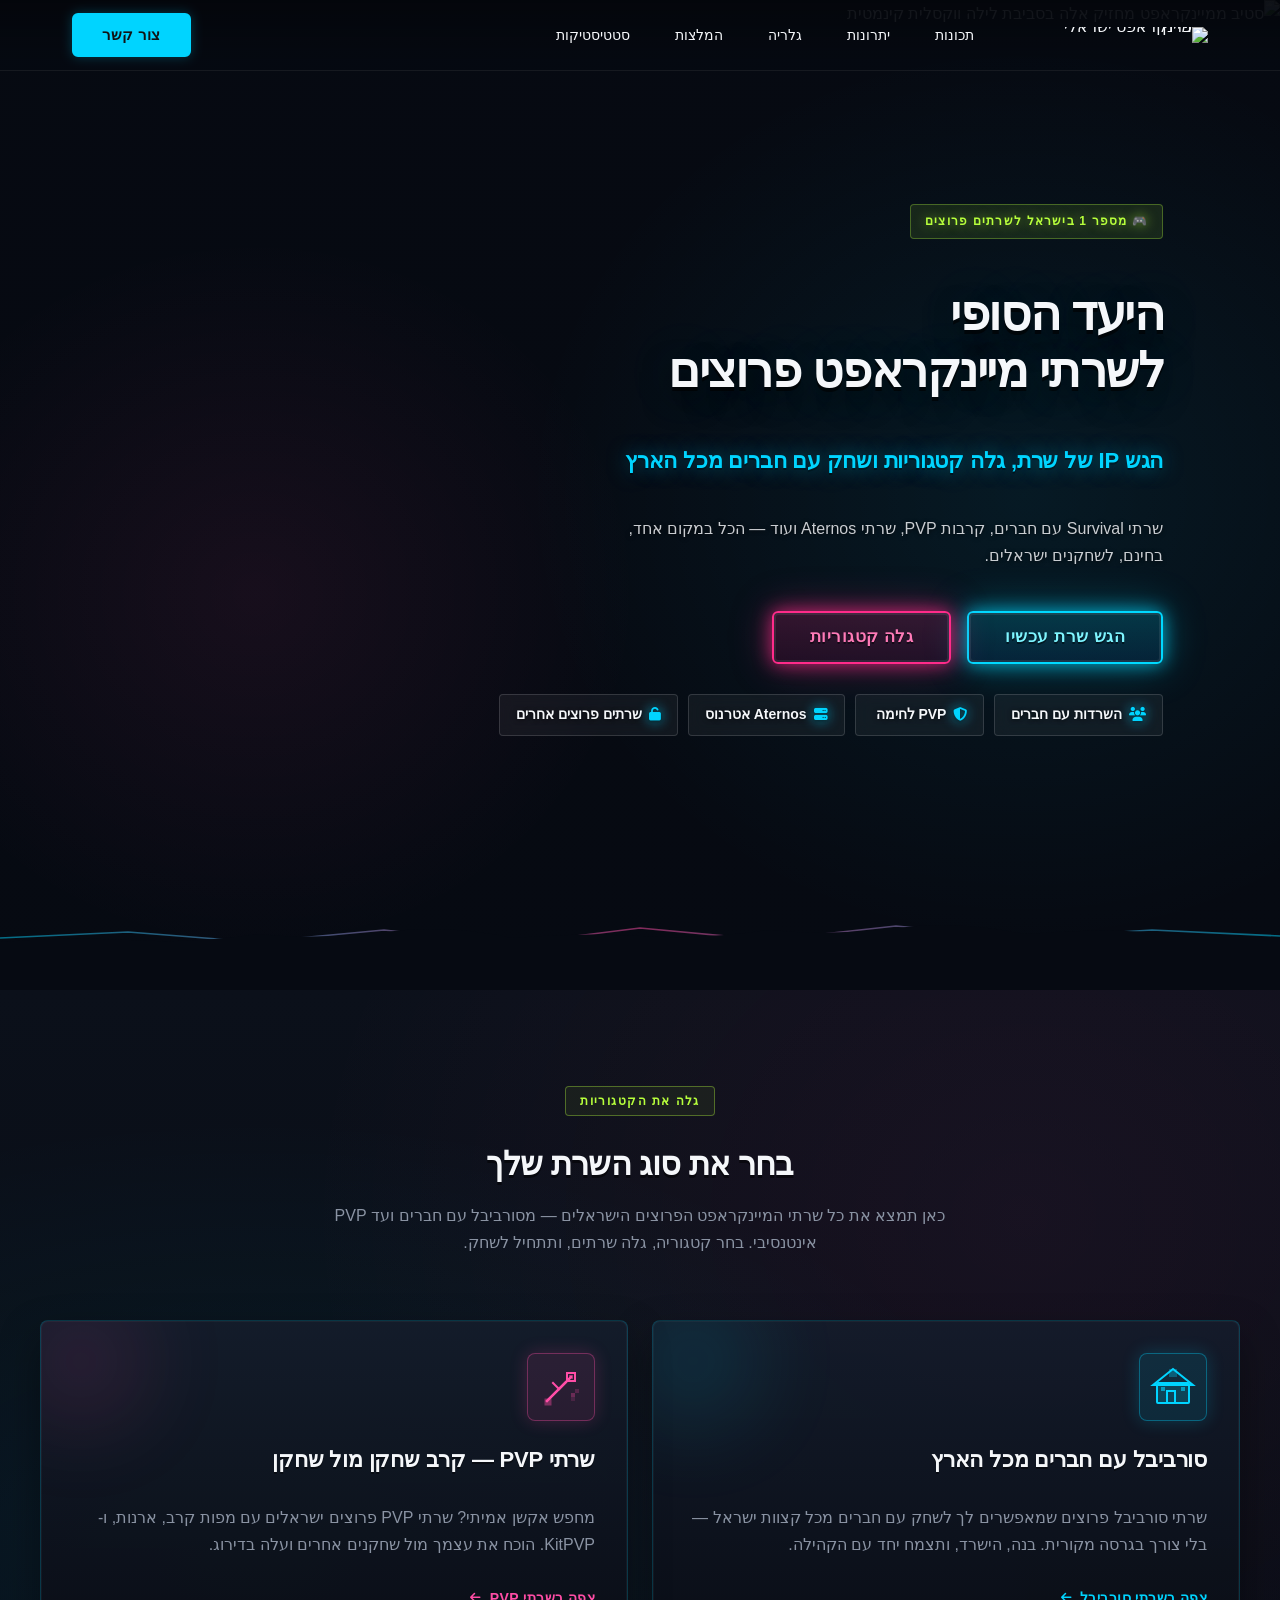
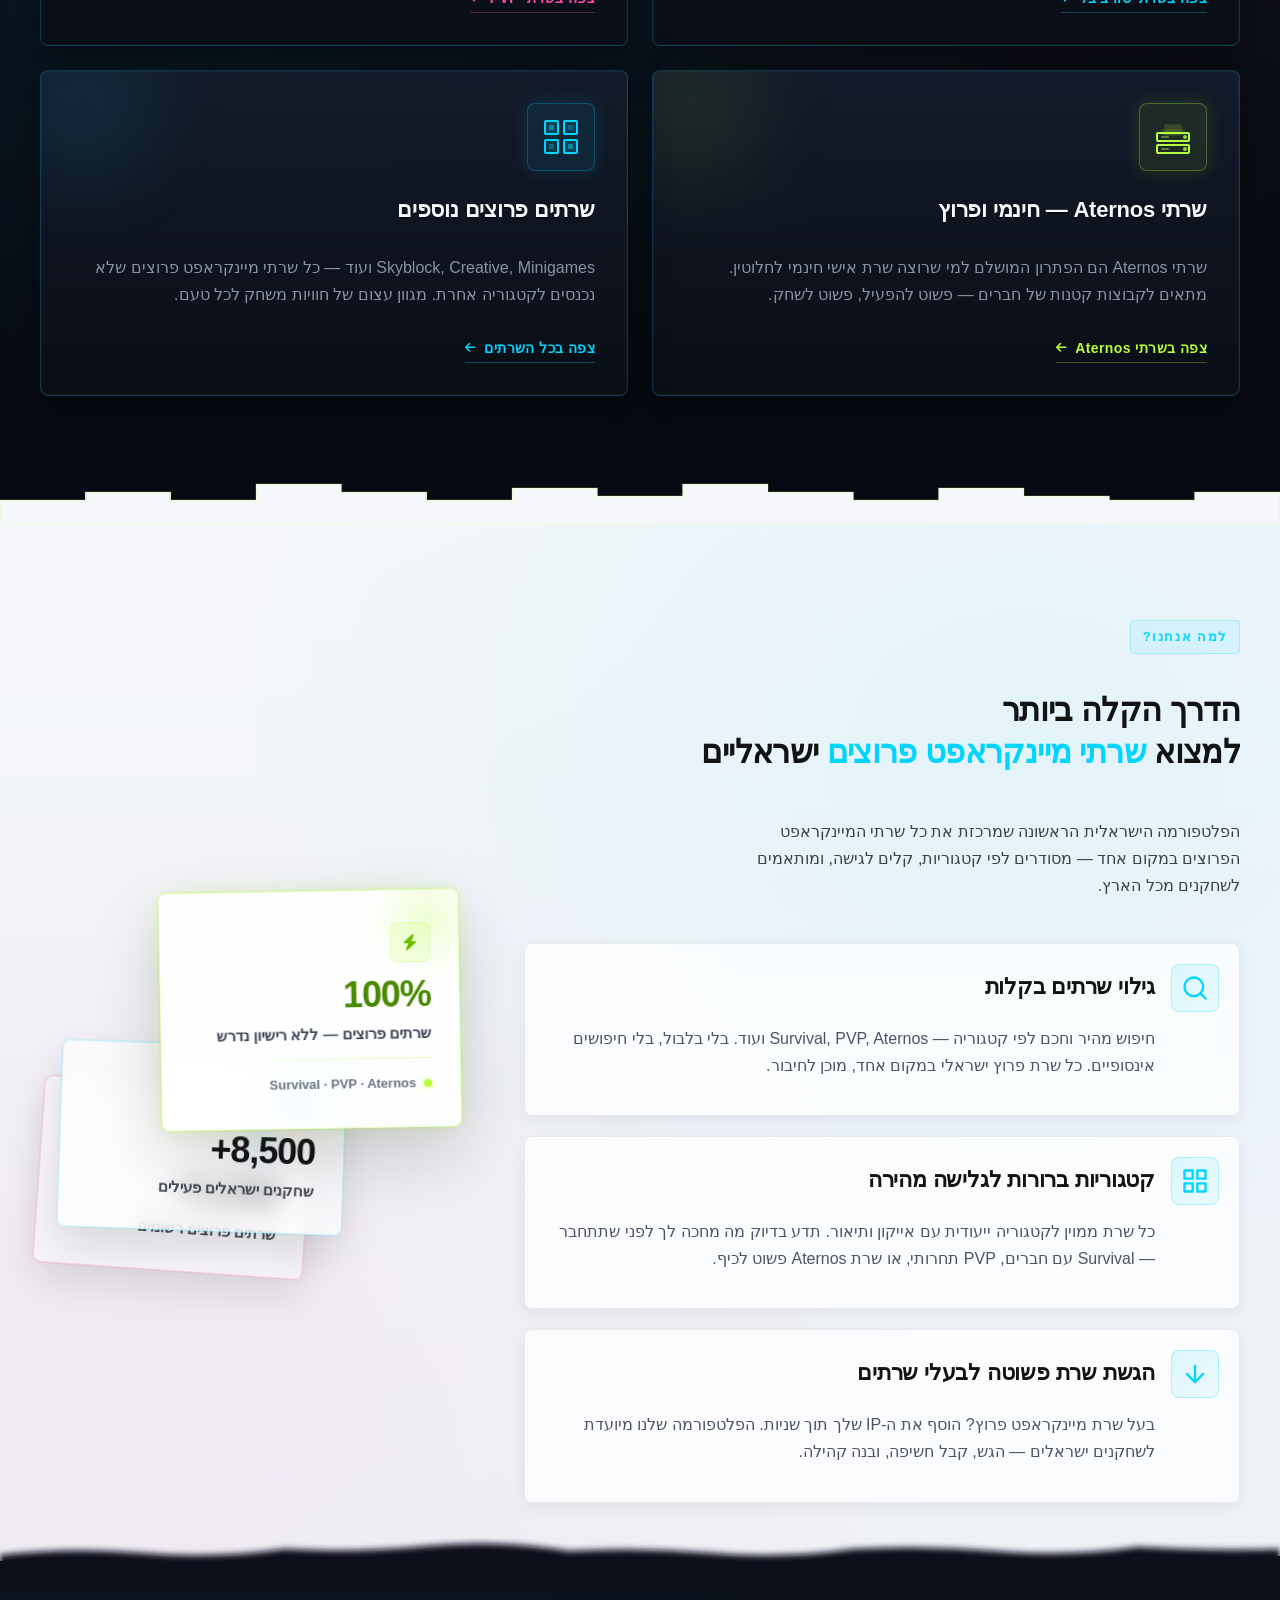
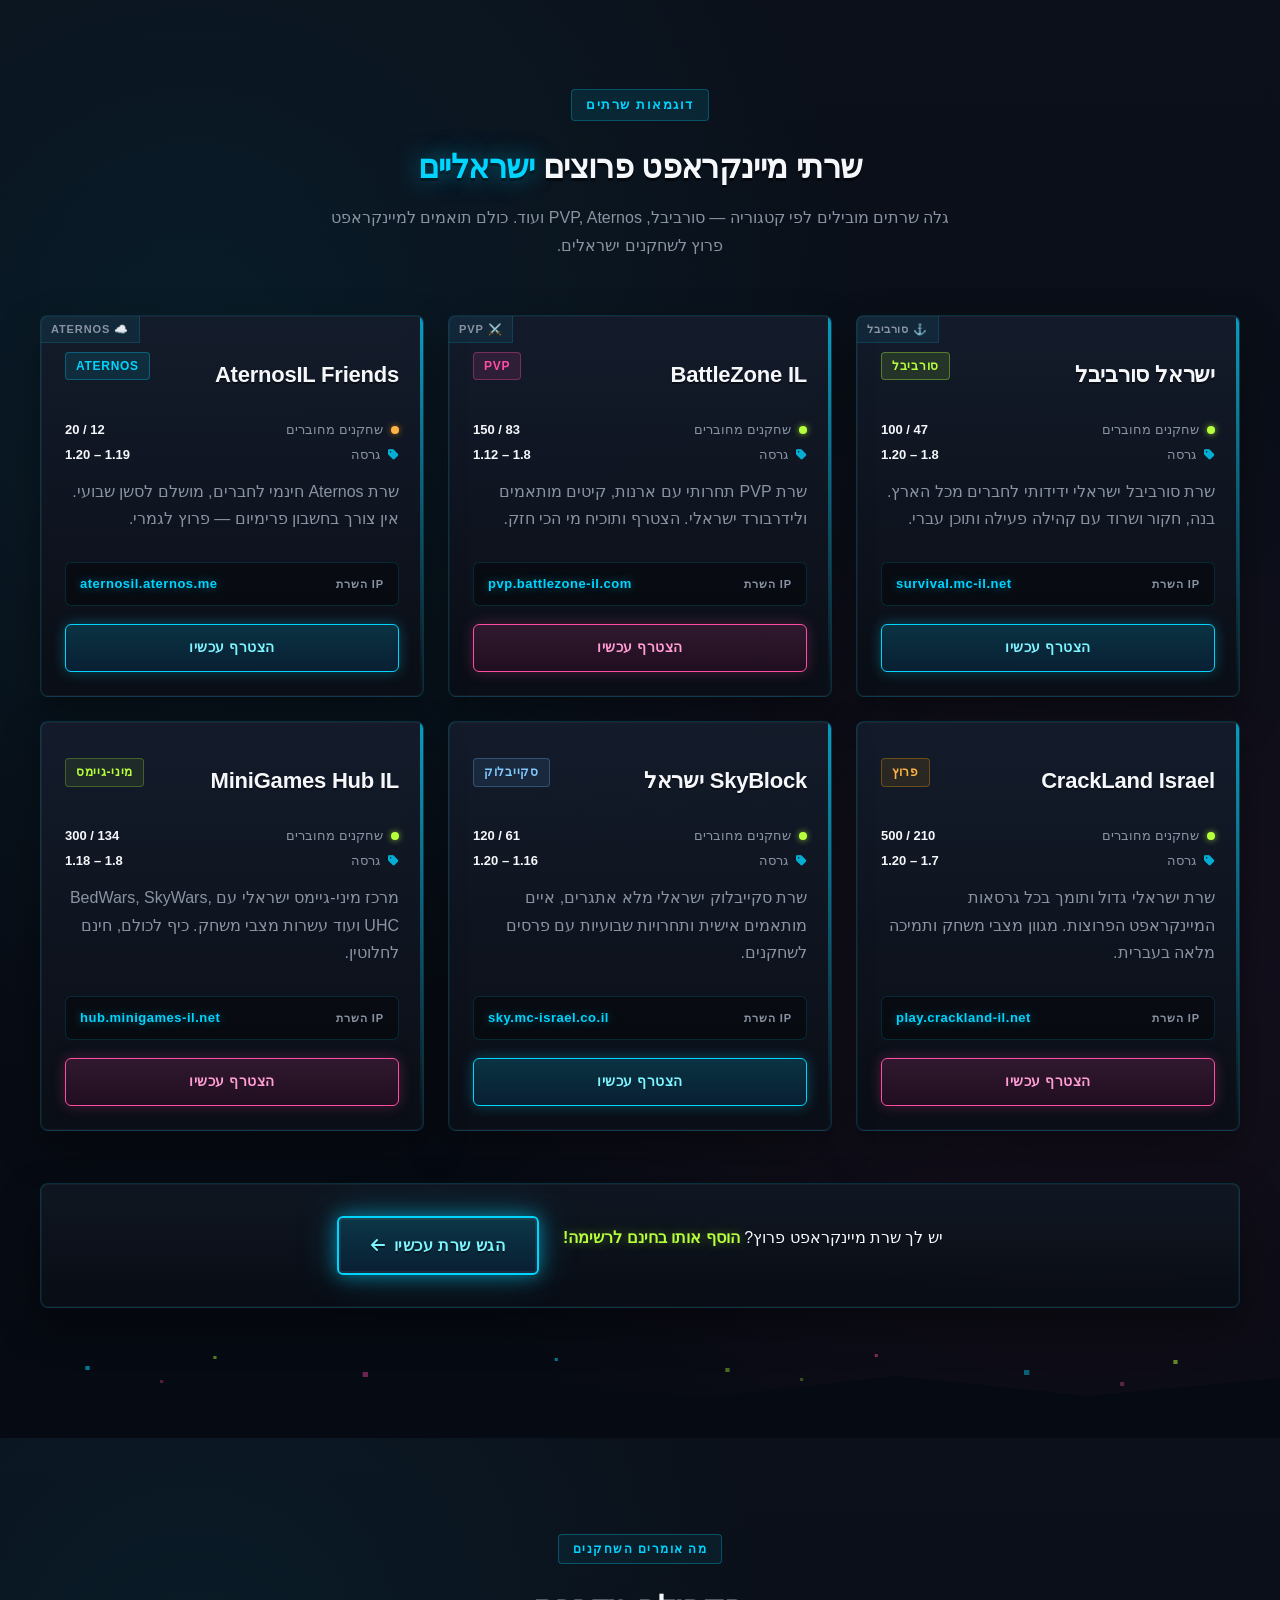
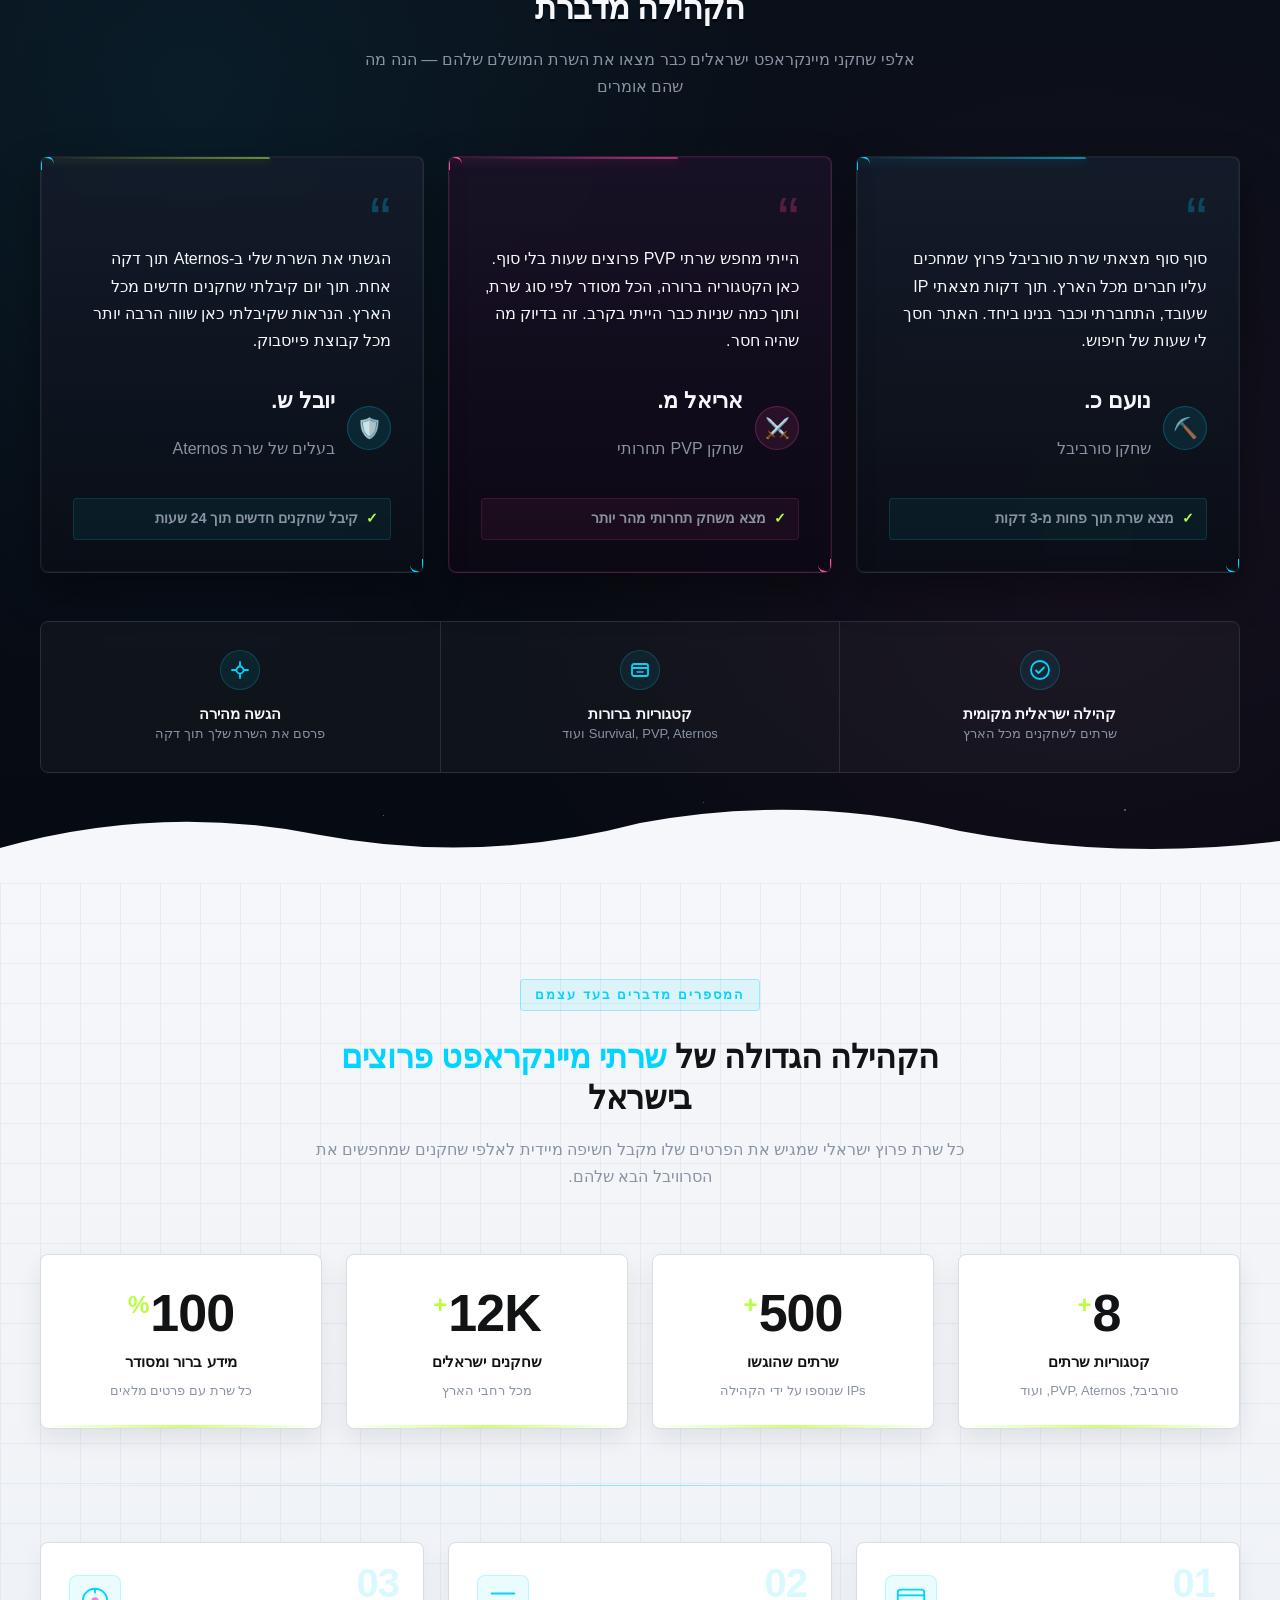
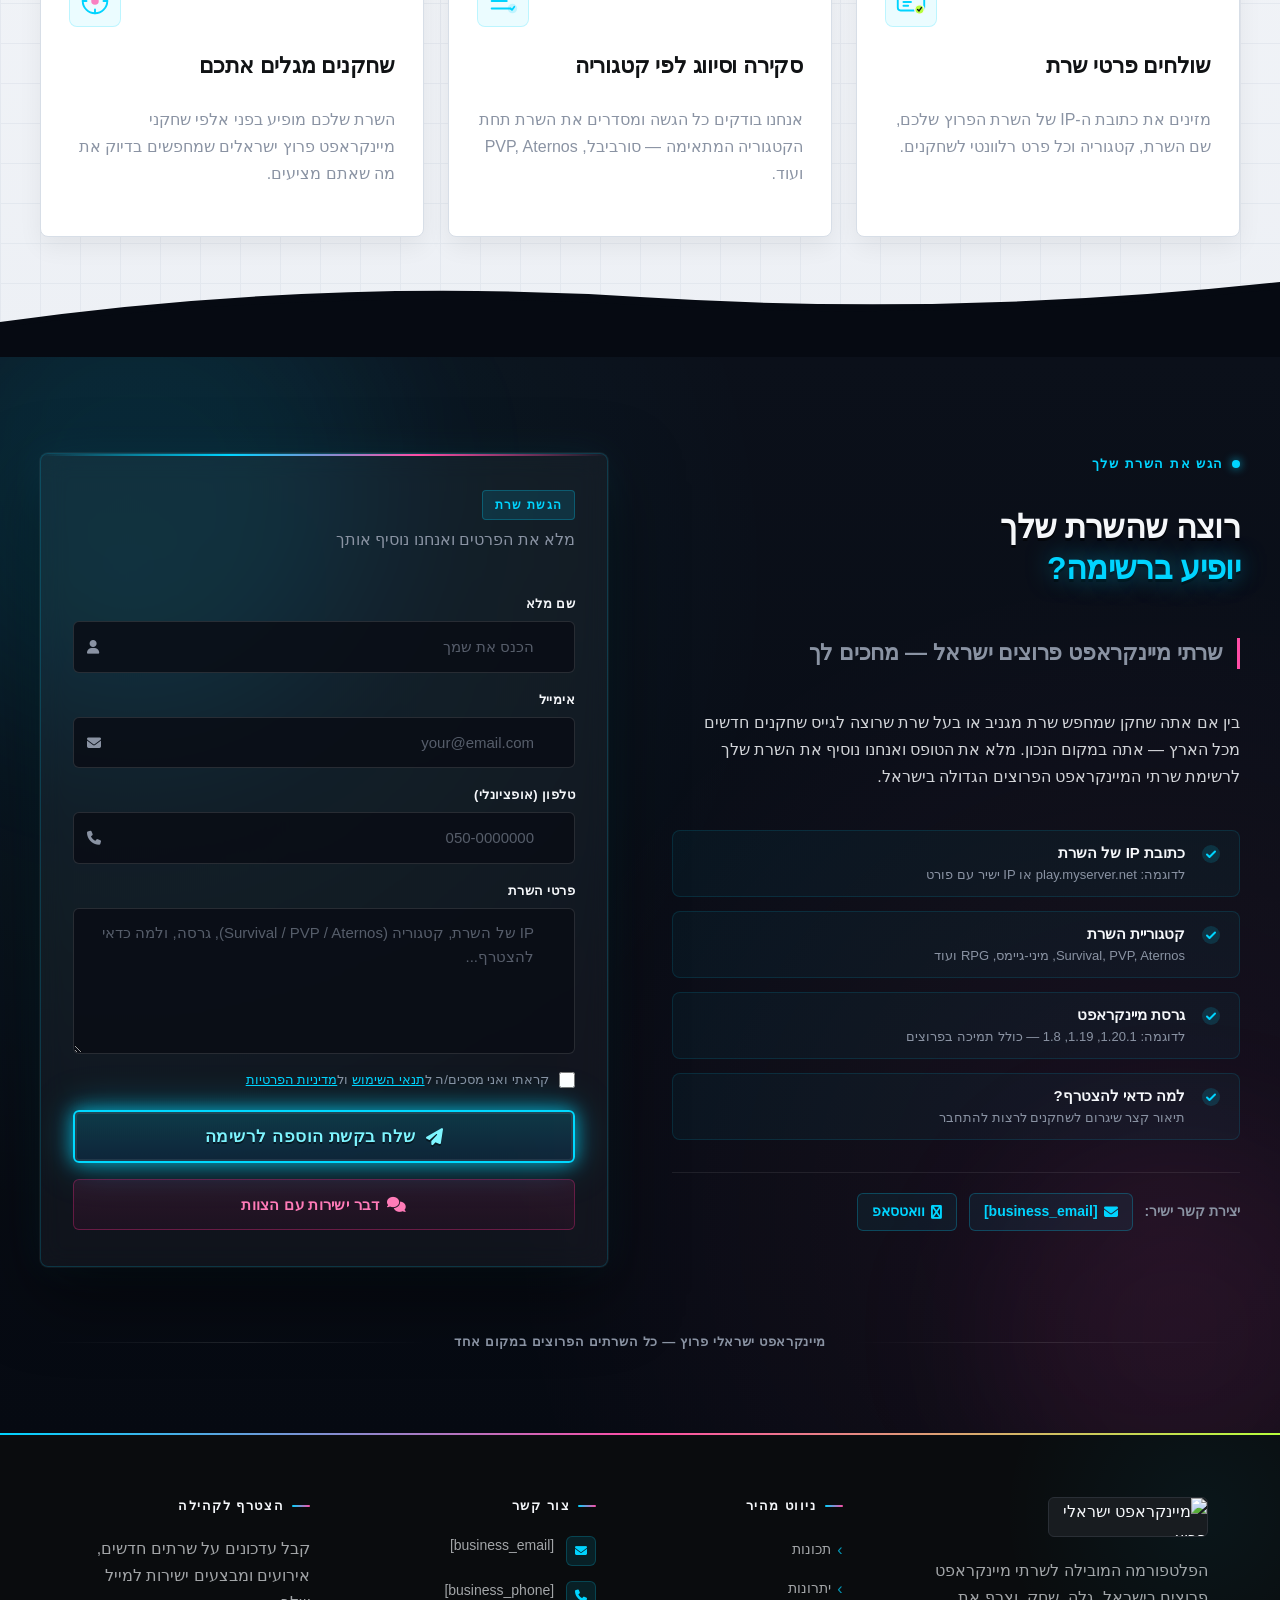
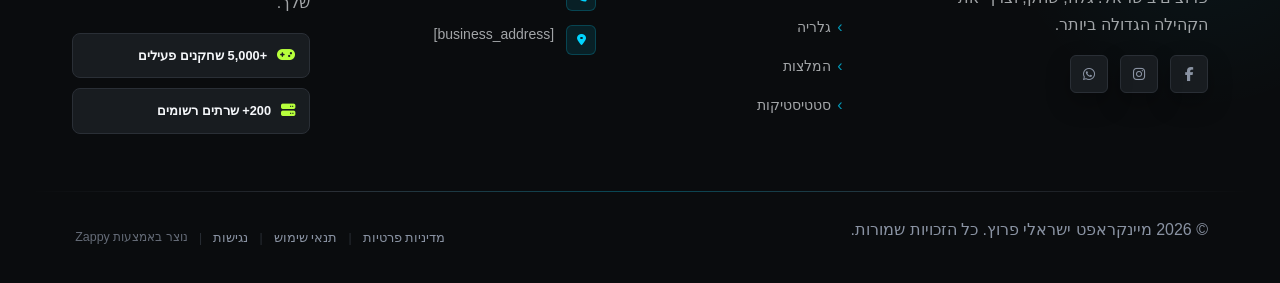
==== commit edf3bc81: "Incremental sync: 1 page(s) — update_text" ====
--- a/index.html
+++ b/index.html
@@ -793,10 +793,10 @@
 </script>
   
   <main>
-    <section class="index-hero-section" data-layout-spec="בית-hero" dir="rtl" data-hero-type="fullscreen-scrim">
+    <section class="index-hero-section" data-layout-spec="בית-hero" dir="rtl" data-hero-type="fullscreen-scrim" id="index-hero-section">
   <!-- Background Image -->
   <div class="index-hero-bg">
-    <img data-hero-bg="true" data-placeholder="index-hero-image-1" data-context="Dramatic cinematic Minecraft Steve character holding a large wooden club/bat, standing in a dark smoky voxel night environment with glowing cyan and magenta rim lighting. Deep shadows, particle effects, atmospheric fog, blocky Minecraft art style but rendered with high contrast cinematic quality. Dark blue-black background with neon glow accents. Full-bleed hero background image for Israeli Minecraft server listing website." width="1200" height="700" src="/assets/site-index-hero-image-1.webp" alt="סטיב ממיינקראפט מחזיק אלה בסביבת לילה ווקסלית קינמטית">
+    <img data-hero-bg="true" data-placeholder="index-hero-image-1" data-context="Dramatic cinematic Minecraft Steve character holding a large wooden club/bat, standing in a dark smoky voxel night environment with glowing cyan and magenta rim lighting. Deep shadows, particle effects, atmospheric fog, blocky Minecraft art style but rendered with high contrast cinematic quality. Dark blue-black background with neon glow accents. Full-bleed hero background image for Israeli Minecraft server listing website." width="1200" height="700" src="/assets/site-index-hero-image-1.webp" alt="סטיב ממיינקראפט מחזיק אלה בסביבת לילה ווקסלית קינמטית" data-hero-background="true" data-element-type="image" data-element-id="img-1776975097167-uoctd8gud">
   </div>
 
   <!-- Scrim Overlay -->
@@ -807,9 +807,9 @@
     <div class="index-hero-content">
 
       <!-- Eyebrow label -->
-      <span class="index-hero-eyebrow">🎮 מספר 1 בישראל לשרתים פרוצים</span>
-
-      <!-- H1 -->
+      <p class="zappy-editable"><span class="index-hero-eyebrow">🎮 מספר 1 בישראל לשרתים פרוצים</span>
+
+      </p><!-- H1 -->
       <h1 class="index-hero-h1">היעד הסופי<br>לשרתי מיינקראפט פרוצים</h1>
 
       <!-- H3 subtitle -->
@@ -820,28 +820,24 @@
 
       <!-- CTAs -->
       <div class="index-hero-ctas">
-        <a href="#submit" class="index-hero-btn-primary">הגש שרת עכשיו</a>
-        <a href="#categories" class="index-hero-btn-secondary">גלה קטגוריות</a>
+        <a href="#submit" class="index-hero-btn-primary" data-element-type="button" data-element-id="btn-1776975097150-21lnoklw8" data-native-element="true">הגש שרת עכשיו</a>
+        <a href="#categories" class="index-hero-btn-secondary" data-element-type="button" data-element-id="btn-1776975097150-1bm8764xp" data-native-element="true">גלה קטגוריות</a>
       </div>
 
       <!-- Category Chips -->
       <div class="index-hero-chips">
-        <span class="index-hero-chip">
-          <i class="fa-solid fa-users" aria-hidden="true"></i>
-          Survival עם חברים
+        <span class="index-hero-chip" style="">
+          <i class="fa-solid fa-users" aria-hidden="true" data-element-type="icon" data-element-id="icon-1776975097163-waaglq6cb" data-icon-type="fontawesome" style="cursor: pointer;"></i>השרדות עם חברים
         </span>
-        <span class="index-hero-chip">
-          <i class="fa-solid fa-shield-halved" aria-hidden="true"></i>
-          PVP
-        </span>
-        <span class="index-hero-chip">
-          <i class="fa-solid fa-server" aria-hidden="true"></i>
-          Aternos
-        </span>
-        <span class="index-hero-chip">
-          <i class="fa-solid fa-unlock" aria-hidden="true"></i>
-          שרתים פרוצים
-        </span>
+        <span class="index-hero-chip" style="">
+          <i class="fa-solid fa-shield-halved" aria-hidden="true" data-element-type="icon" data-element-id="icon-1776975097164-cgjk5g0mf" data-icon-type="fontawesome" style="cursor: pointer;"></i>
+          PVP לחימה&nbsp;</span>
+        <span class="index-hero-chip" style="">
+          <i class="fa-solid fa-server" aria-hidden="true" data-element-type="icon" data-element-id="icon-1776975097164-zxjx4kudv" data-icon-type="fontawesome" style="cursor: pointer;"></i>
+          Aternos אטרנוס</span>
+        <span class="index-hero-chip" style="">
+          <i class="fa-solid fa-unlock" aria-hidden="true" style="cursor: pointer;"></i>
+          שרתים פרוצים אחרים</span>
       </div>
 
     </div>
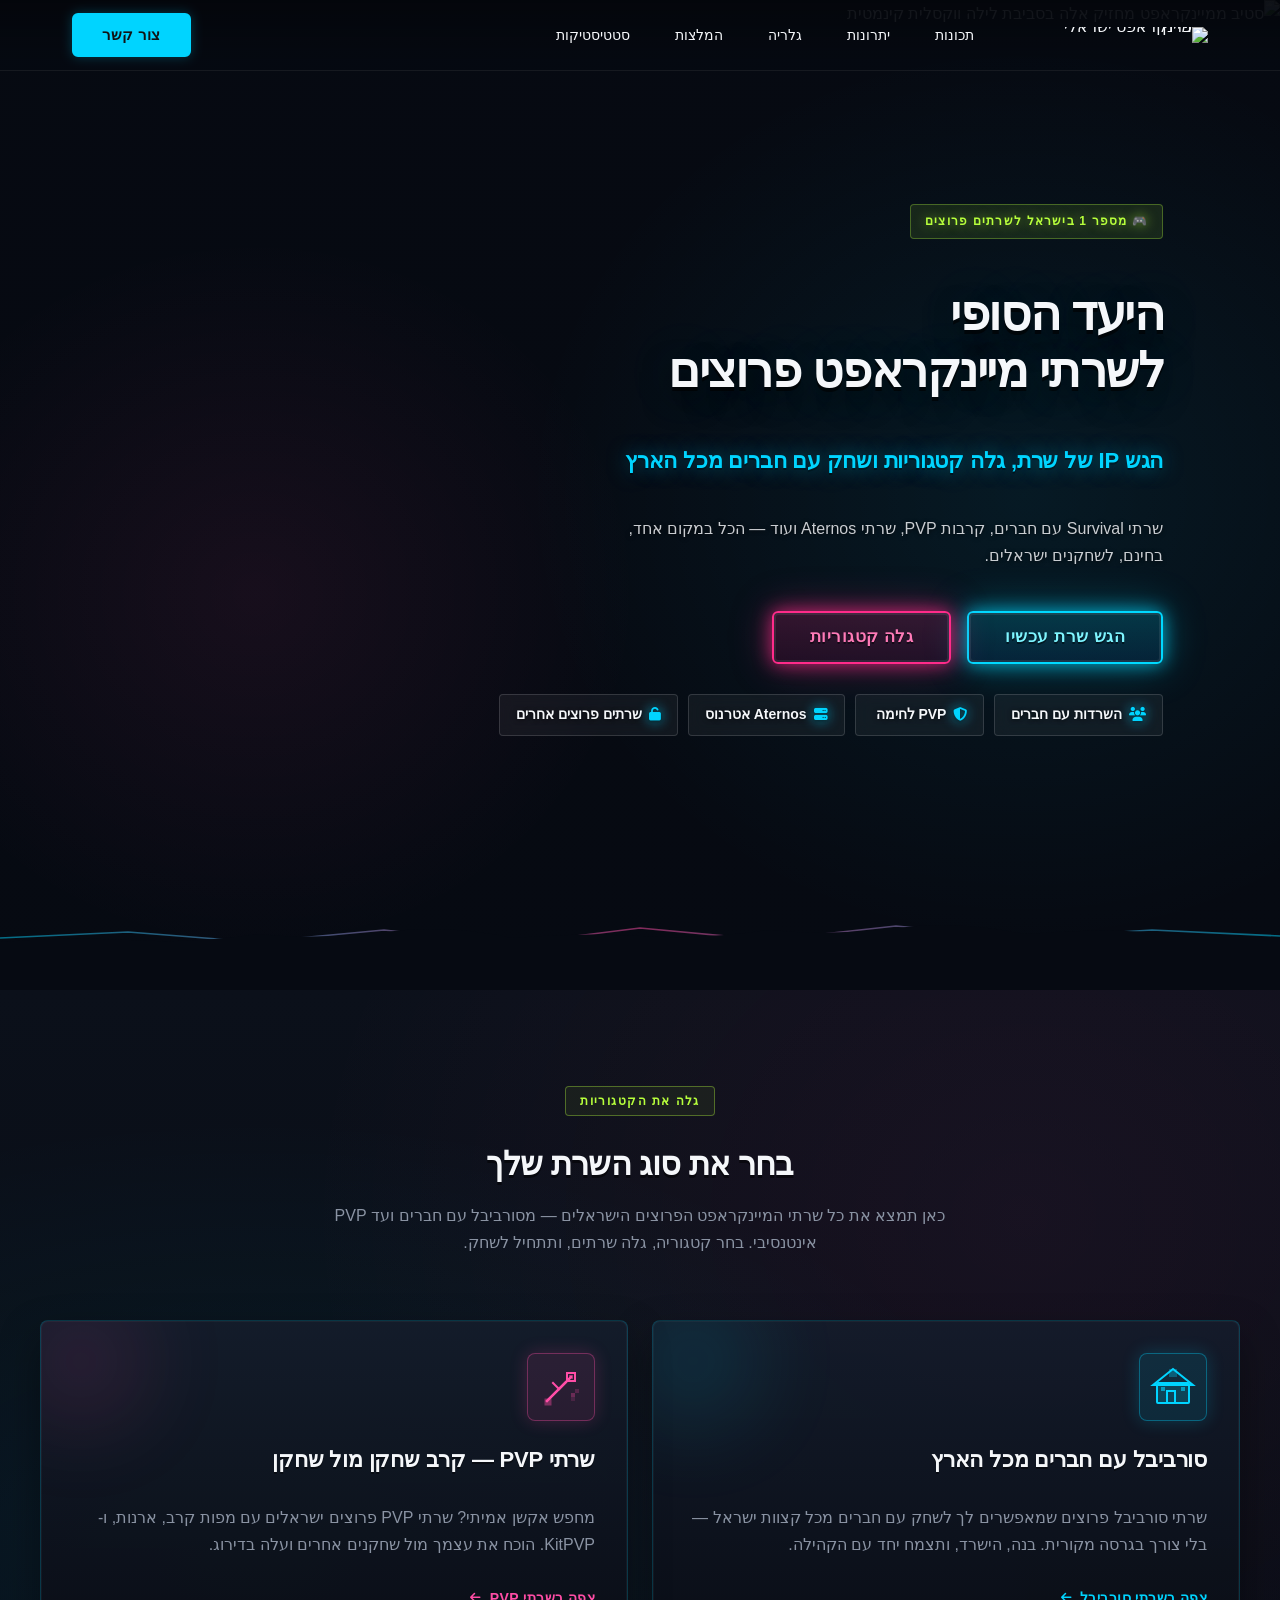
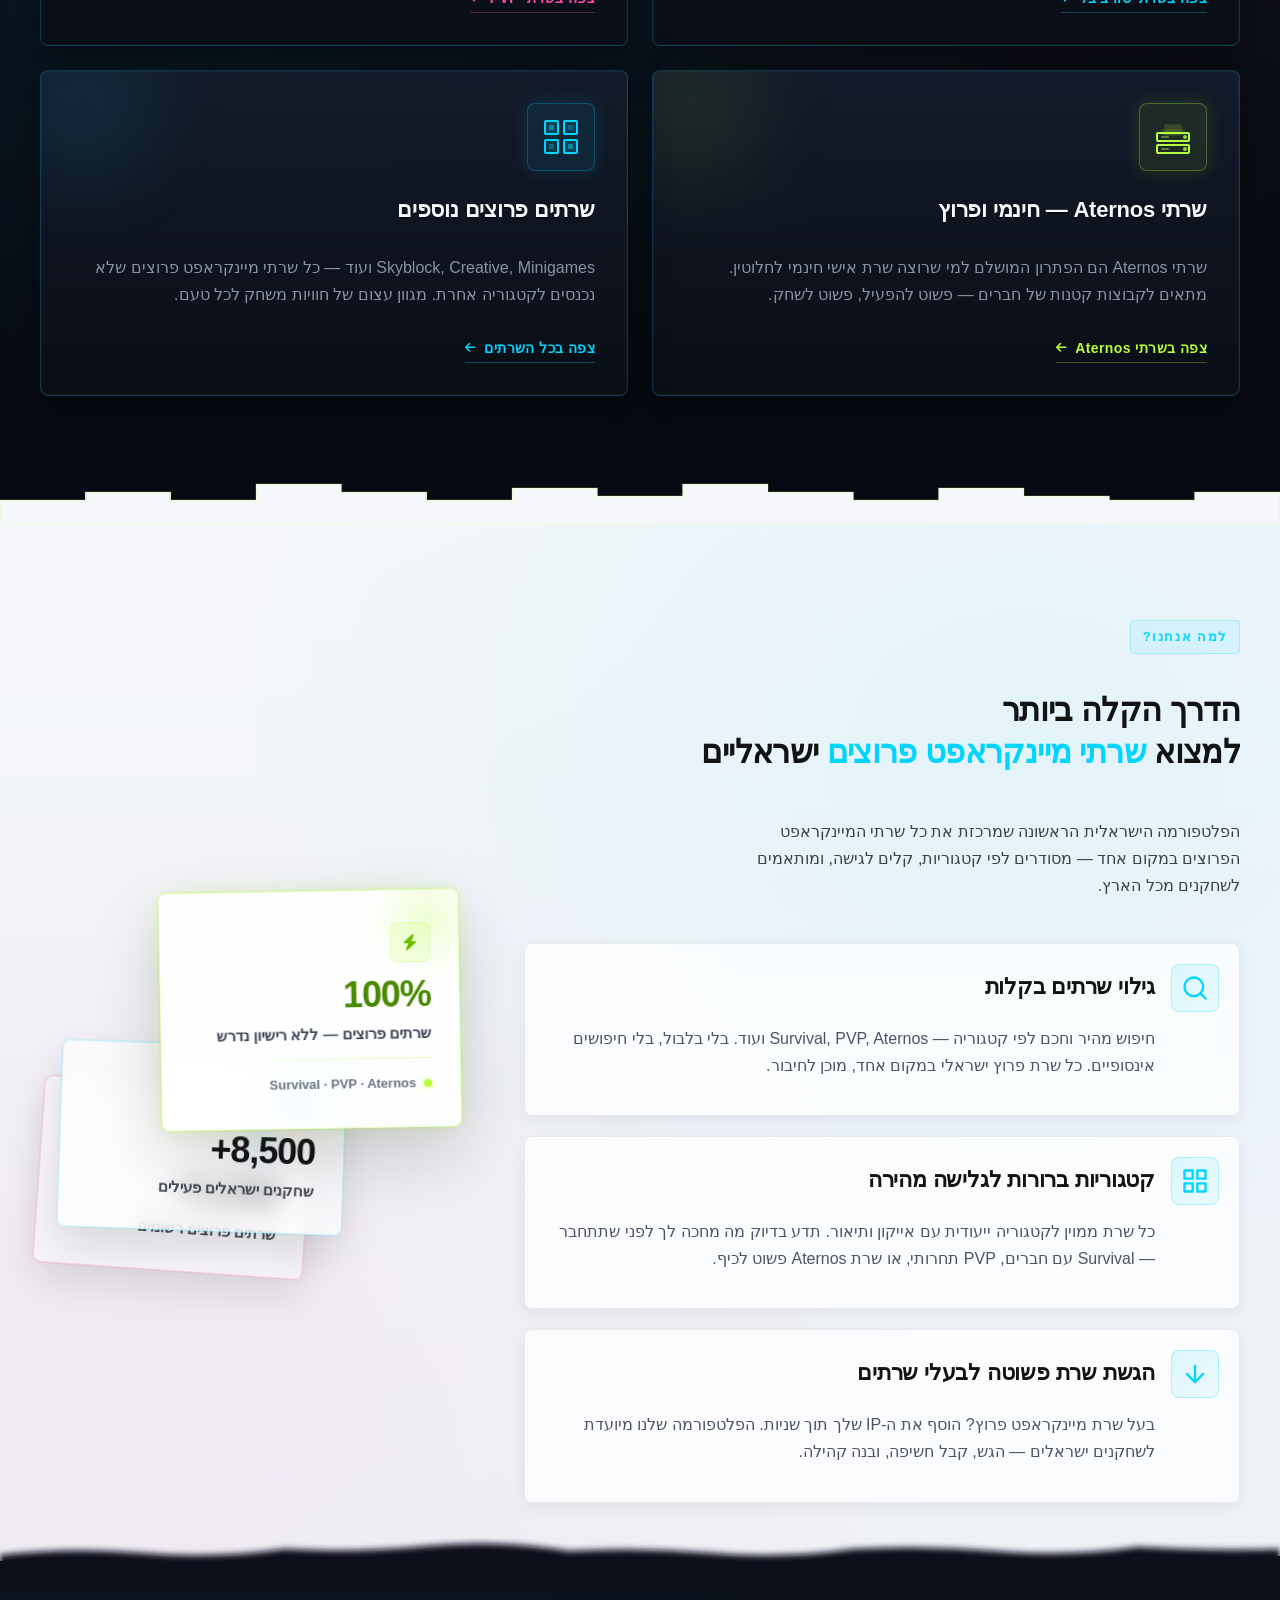
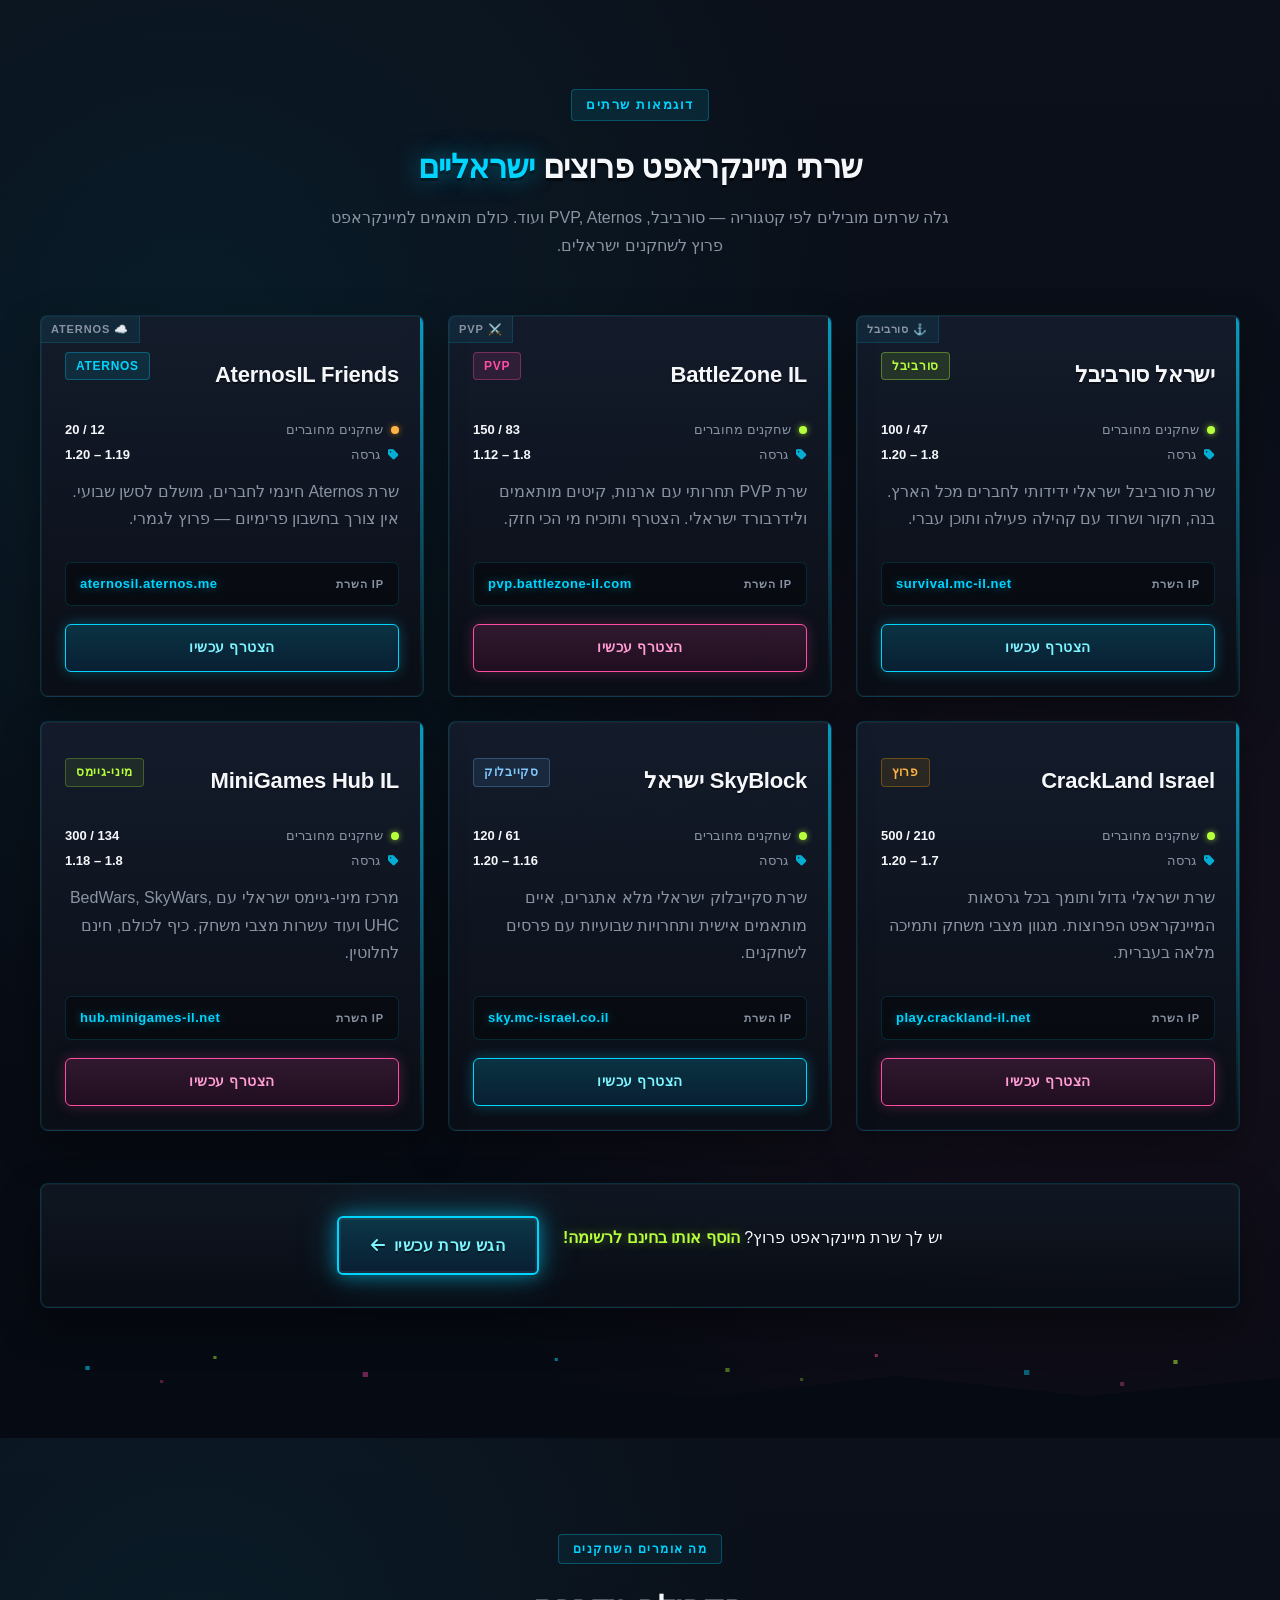
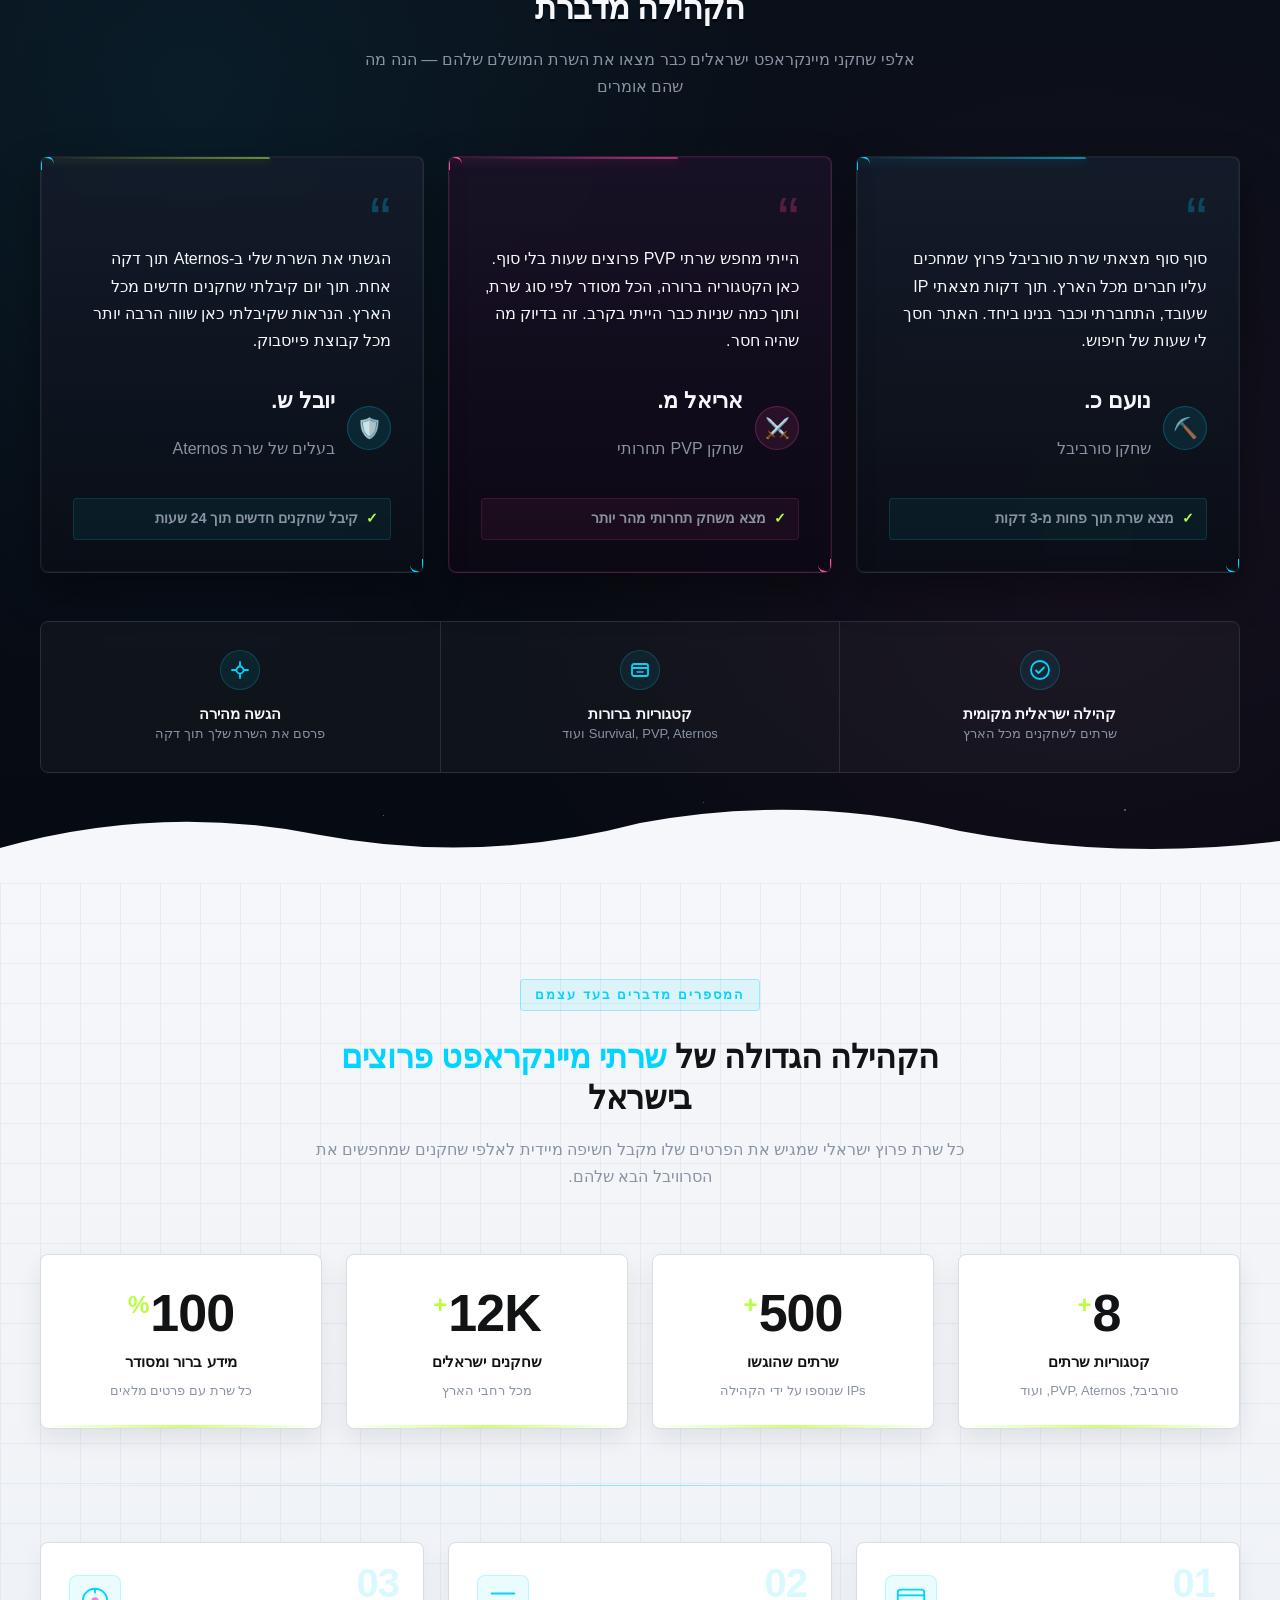
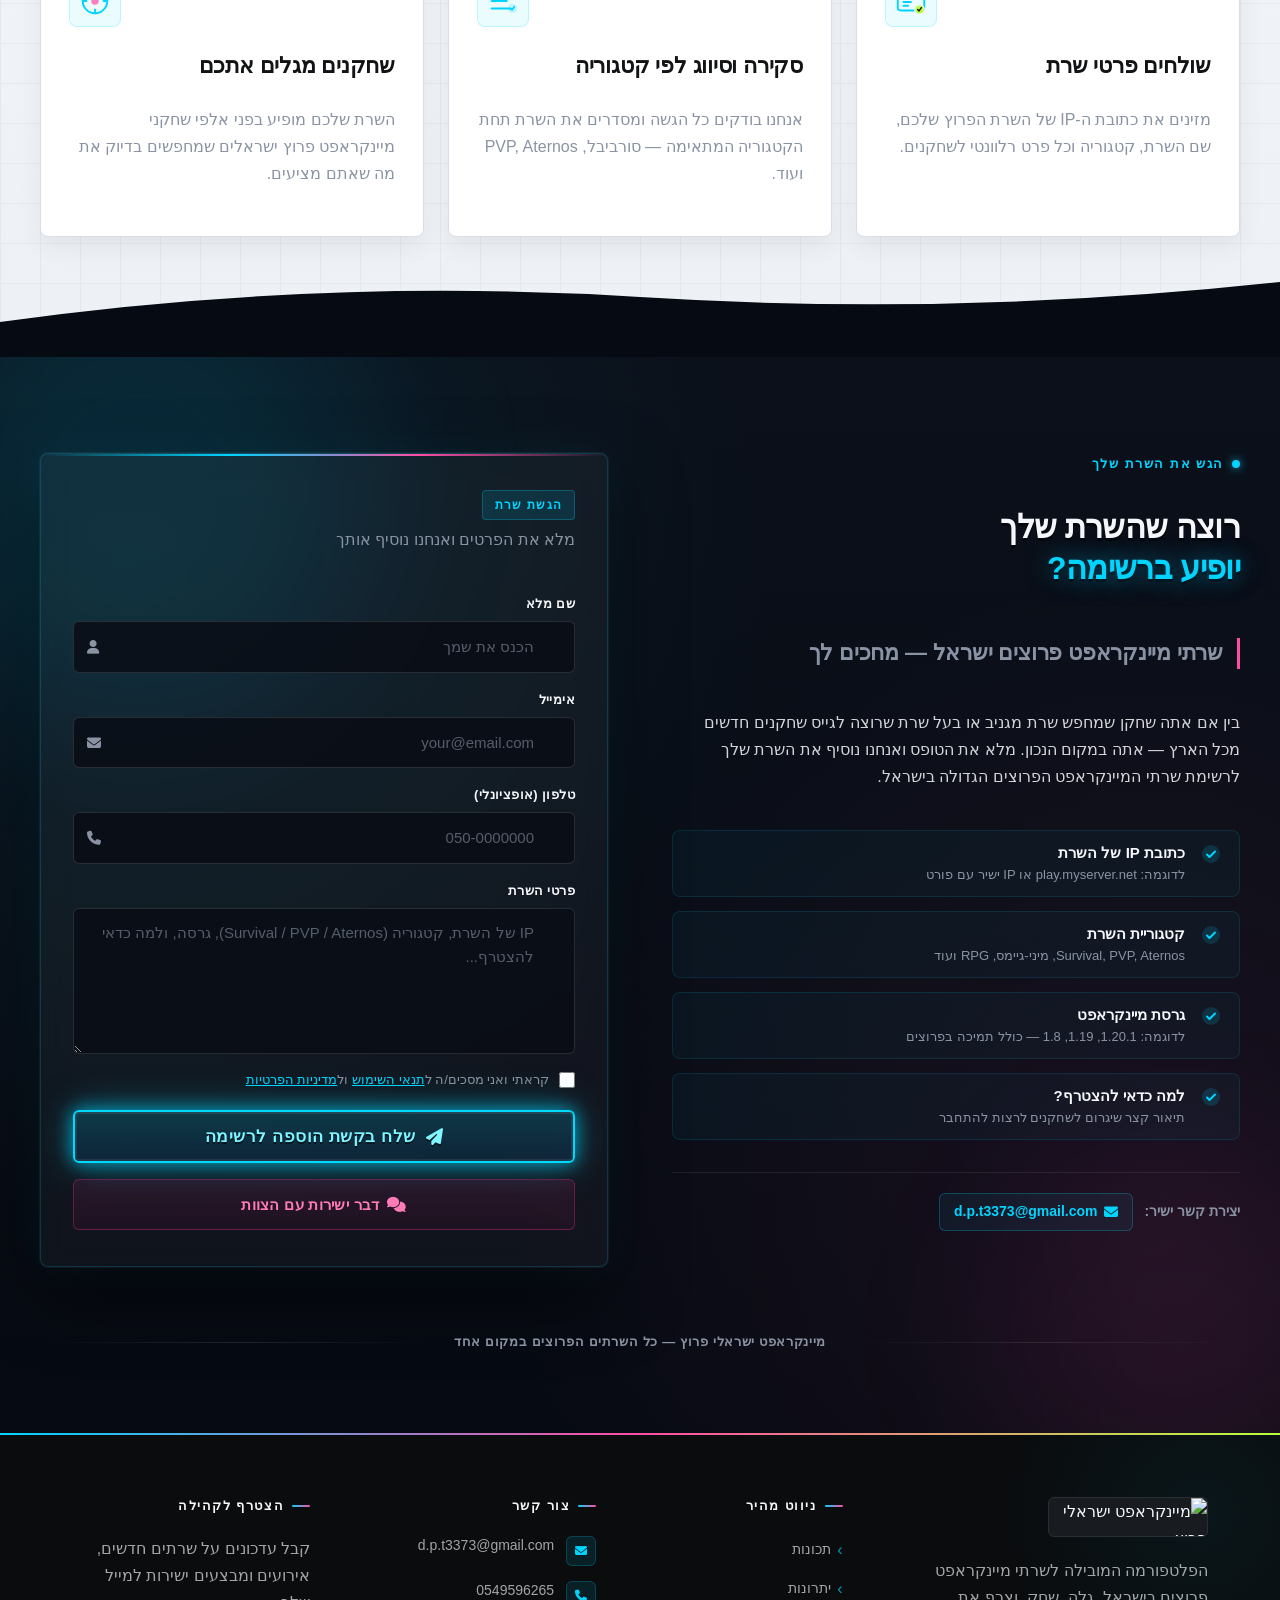
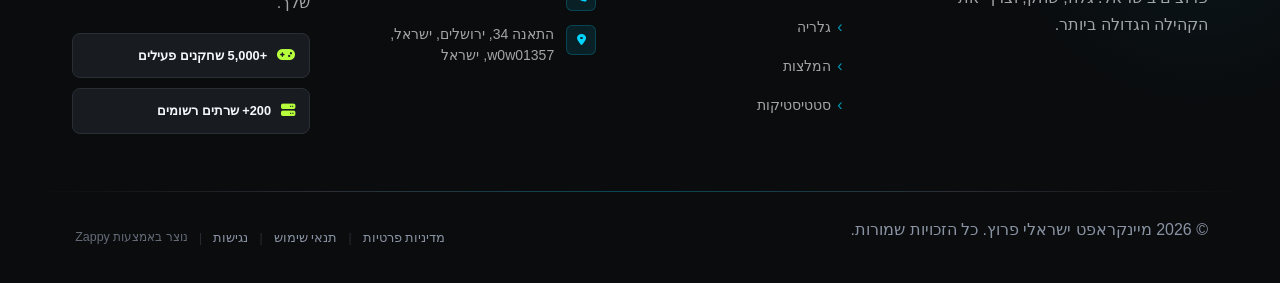
==== commit 078daa5a: "Background sync: Progressive GitHub Sync" ====
--- a/index.html
+++ b/index.html
@@ -343,7 +343,7 @@
     </svg>
   </button>
 
-  <button class="phone-header-btn" data-phone="" aria-label="Call">
+  <button class="phone-header-btn" data-phone="0549596265" aria-label="Call">
     <svg width="20" height="20" viewBox="0 0 24 24" fill="currentColor">
       <path d="M22 16.92v3a2 2 0 0 1-2.18 2 19.79 19.79 0 0 1-8.63-3.07 19.5 19.5 0 0 1-6-6 19.79 19.79 0 0 1-3.07-8.67A2 2 0 0 1 4.11 2h3a2 2 0 0 1 2 1.72 12.84 12.84 0 0 0 .7 2.81 2 2 0 0 1-.45 2.11L8.09 9.91a16 16 0 0 0 6 6l1.27-1.27a2 2 0 0 1 2.11-.45 12.84 12.84 0 0 0 2.81.7A2 2 0 0 1 22 16.92z"></path>
     </svg>
@@ -746,7 +746,7 @@
         const phoneLinks = document.querySelectorAll('a[href^="tel:"]');
         const phoneNumber = phoneLinks.length > 0 
           ? phoneLinks[0].getAttribute('href').replace('tel:', '')
-          : '[business_phone]';
+          : '0549596265';
         
         window.location.href = 'tel:' + phoneNumber;
         console.log('[Navbar] Phone button clicked');
@@ -807,7 +807,7 @@
     <div class="index-hero-content">
 
       <!-- Eyebrow label -->
-      <p class="zappy-editable"><span class="index-hero-eyebrow">🎮 מספר 1 בישראל לשרתים פרוצים</span>
+      <p><span class="index-hero-eyebrow">🎮 מספר 1 בישראל לשרתים פרוצים</span>
 
       </p><!-- H1 -->
       <h1 class="index-hero-h1">היעד הסופי<br>לשרתי מיינקראפט פרוצים</h1>
@@ -826,16 +826,16 @@
 
       <!-- Category Chips -->
       <div class="index-hero-chips">
-        <span class="index-hero-chip" style="">
+        <span class="index-hero-chip" >
           <i class="fa-solid fa-users" aria-hidden="true" data-element-type="icon" data-element-id="icon-1776975097163-waaglq6cb" data-icon-type="fontawesome" style="cursor: pointer;"></i>השרדות עם חברים
         </span>
-        <span class="index-hero-chip" style="">
+        <span class="index-hero-chip" >
           <i class="fa-solid fa-shield-halved" aria-hidden="true" data-element-type="icon" data-element-id="icon-1776975097164-cgjk5g0mf" data-icon-type="fontawesome" style="cursor: pointer;"></i>
           PVP לחימה&nbsp;</span>
-        <span class="index-hero-chip" style="">
+        <span class="index-hero-chip" >
           <i class="fa-solid fa-server" aria-hidden="true" data-element-type="icon" data-element-id="icon-1776975097164-zxjx4kudv" data-icon-type="fontawesome" style="cursor: pointer;"></i>
           Aternos אטרנוס</span>
-        <span class="index-hero-chip" style="">
+        <span class="index-hero-chip" >
           <i class="fa-solid fa-unlock" aria-hidden="true" style="cursor: pointer;"></i>
           שרתים פרוצים אחרים</span>
       </div>
@@ -1639,11 +1639,11 @@
       </ul>
       <div class="index-contact-section__direct-contact">
         <span class="index-contact-section__direct-label">יצירת קשר ישיר:</span>
-        <a href="mailto:[business_email]" class="index-contact-section__direct-link">
+        <a href="mailto:d.p.t3373@gmail.com" class="index-contact-section__direct-link">
           <i class="fa fa-envelope" aria-hidden="true"></i>
-          [business_email]
+          d.p.t3373@gmail.com
         </a>
-        <a href="https://wa.me/[whatsapp_handle]" target="_blank" class="index-contact-section__direct-link">
+        <a href="#" target="_blank" class="index-contact-section__direct-link" style="display:none !important;">
           <i class="fa fa-whatsapp" aria-hidden="true"></i>
           וואטסאפ
         </a>
@@ -1694,7 +1694,7 @@
             <i class="fa fa-paper-plane" aria-hidden="true"></i>
             שלח בקשת הוספה לרשימה
           </button>
-          <a href="mailto:[business_email]" class="index-contact-section__btn-secondary-link">
+          <a href="mailto:d.p.t3373@gmail.com" class="index-contact-section__btn-secondary-link">
             <i class="fa fa-comments" aria-hidden="true"></i>
             דבר ישירות עם הצוות
           </a>
@@ -1720,9 +1720,9 @@
           <img src="/assets/business-logo.webp" alt="מיינקראפט ישראלי פרוץ" class="logo">
           <p class="footer-tagline">הפלטפורמה המובילה לשרתי מיינקראפט פרוצים בישראל. גלה, שחק, וצרף את הקהילה הגדולה ביותר.</p>
           <div class="footer-social">
-            <a href="[facebook_handle]" aria-label="Facebook"><i class="fab fa-facebook-f"></i></a>
-            <a href="[instagram_handle]" aria-label="Instagram"><i class="fab fa-instagram"></i></a>
-            <a href="[whatsapp_handle]" aria-label="WhatsApp"><i class="fab fa-whatsapp"></i></a>
+            <a href="#" aria-label="Facebook" style="display:none !important;"><i class="fab fa-facebook-f"></i></a>
+            <a href="#" aria-label="Instagram" style="display:none !important;"><i class="fab fa-instagram"></i></a>
+            <a href="#" aria-label="WhatsApp" style="display:none !important;"><i class="fab fa-whatsapp"></i></a>
           </div>
         </div>
 
@@ -1744,14 +1744,14 @@
           <ul class="footer-contact">
             <li>
               <span class="contact-icon"><i class="fas fa-envelope"></i></span>
-              <span class="contact-text"><a href="mailto:[business_email]">[business_email]</a></span>
+              <span class="contact-text"><a href="mailto:d.p.t3373@gmail.com">d.p.t3373@gmail.com</a></span>
             </li>
             <li>
               <span class="contact-icon"><i class="fas fa-phone"></i></span>
-              <span class="contact-text"><a href="tel:[business_phone]">[business_phone]</a></span>
+              <span class="contact-text"><a href="tel:0549596265">0549596265</a></span>
             </li>
             <li><a href="/"><span class="contact-icon"><i class="fas fa-map-marker-alt"></i></span>
-              <span class="contact-text">[business_address]</span></a></li>
+              <span class="contact-text">התאנה 34, ירושלים, ישראל, w0w01357, ישראל</span></a></li>
           </ul>
         </div>
 
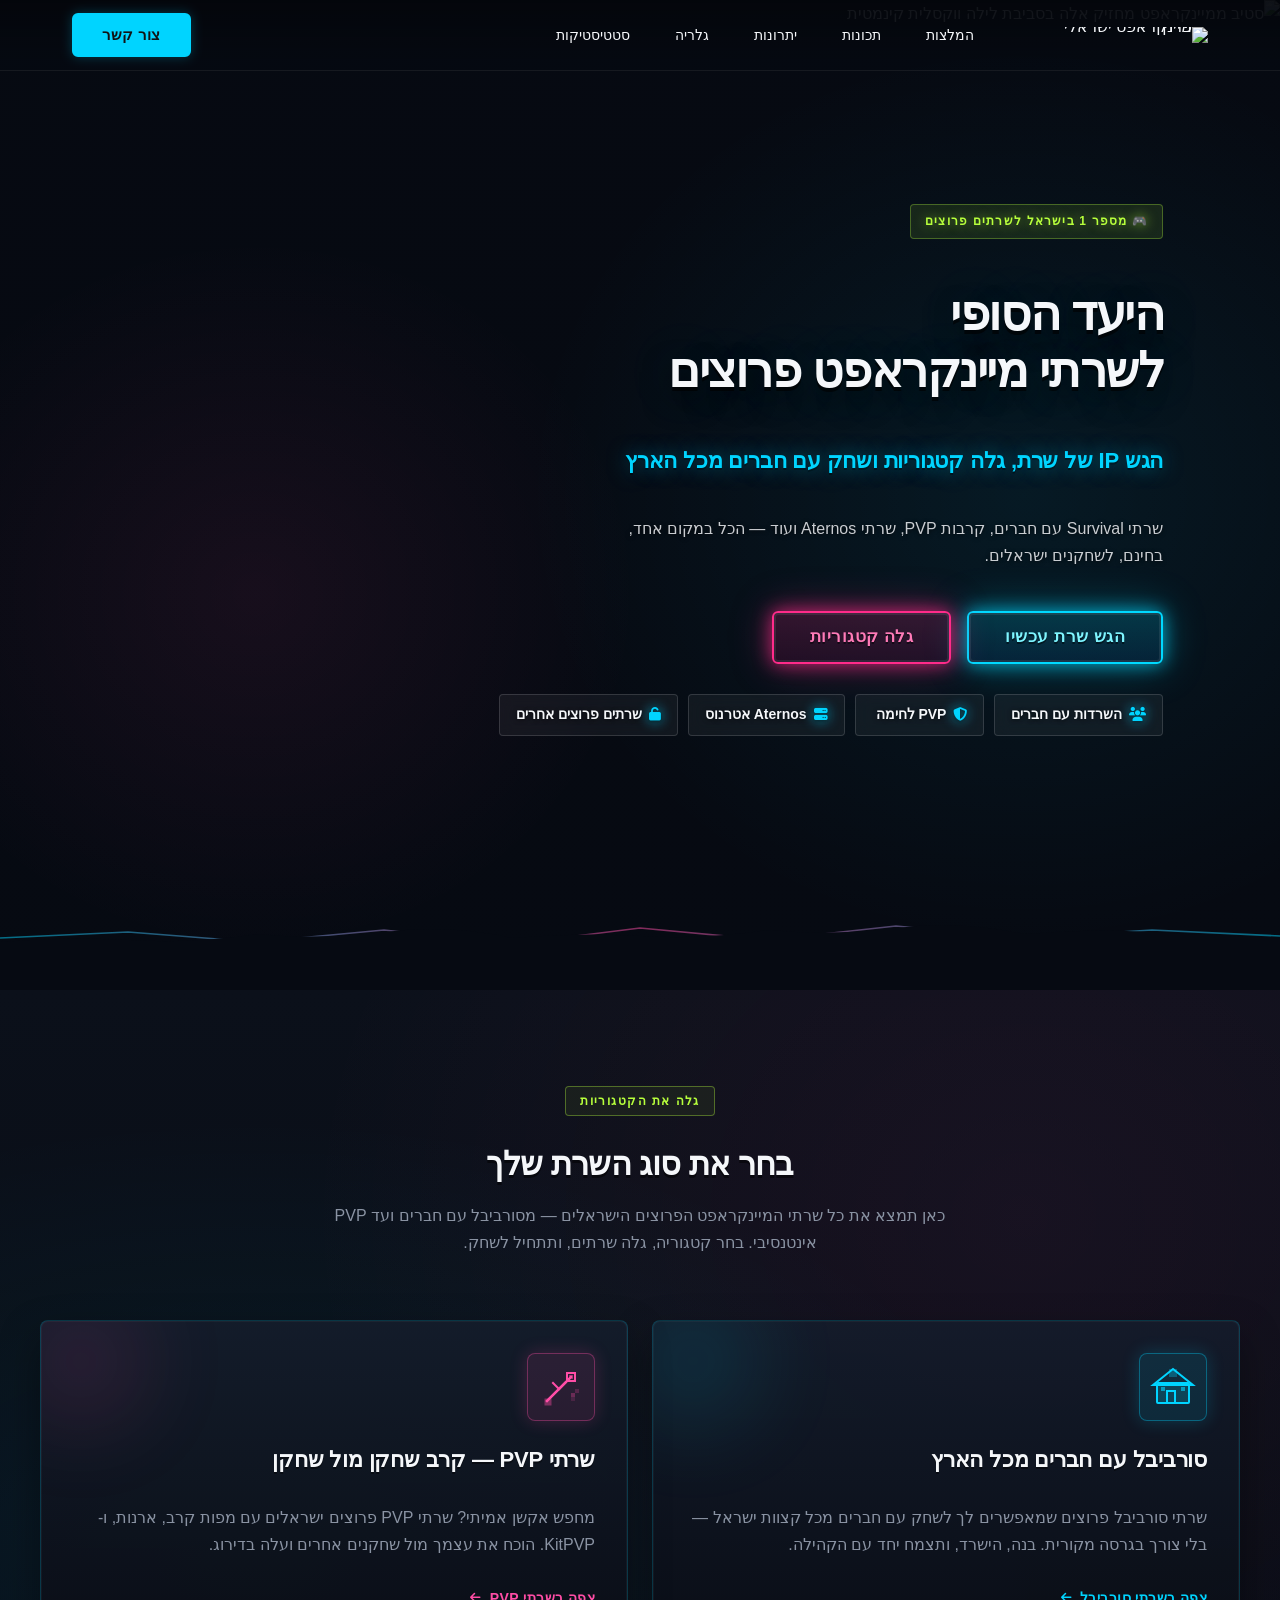
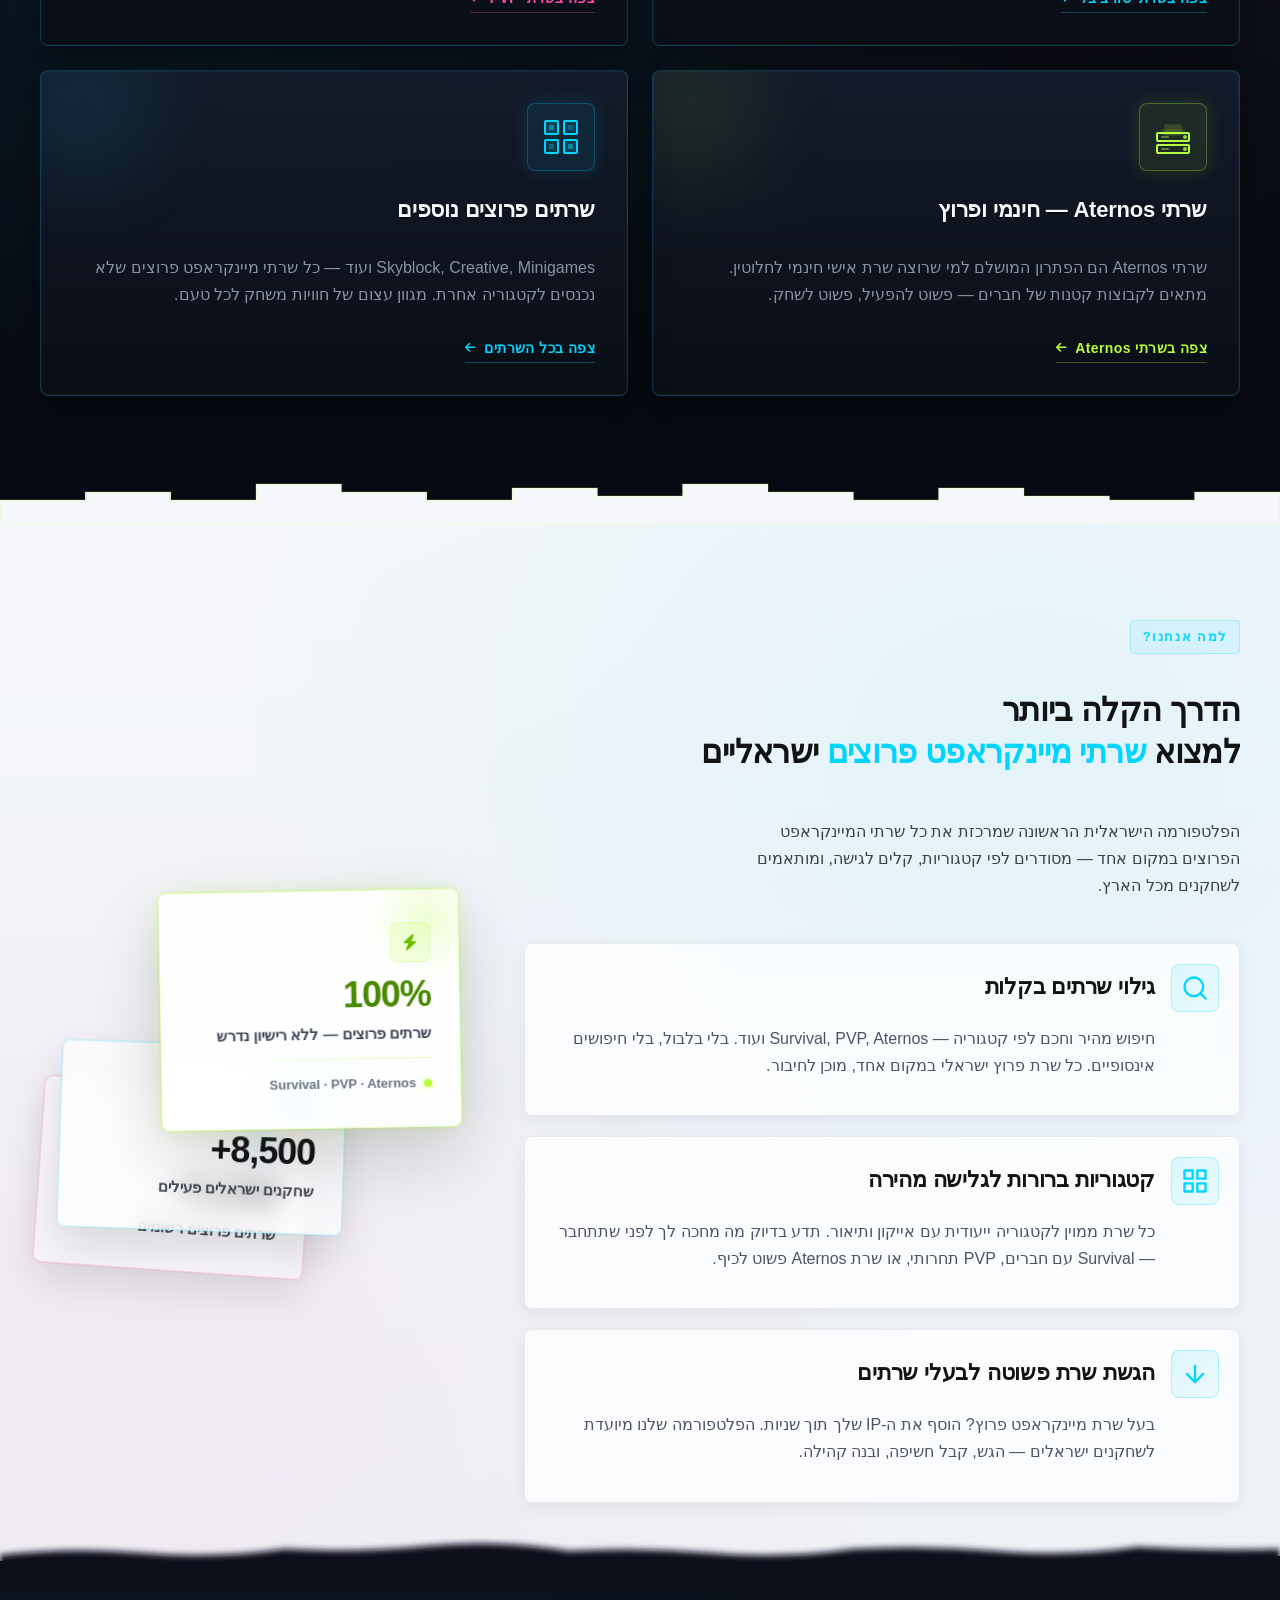
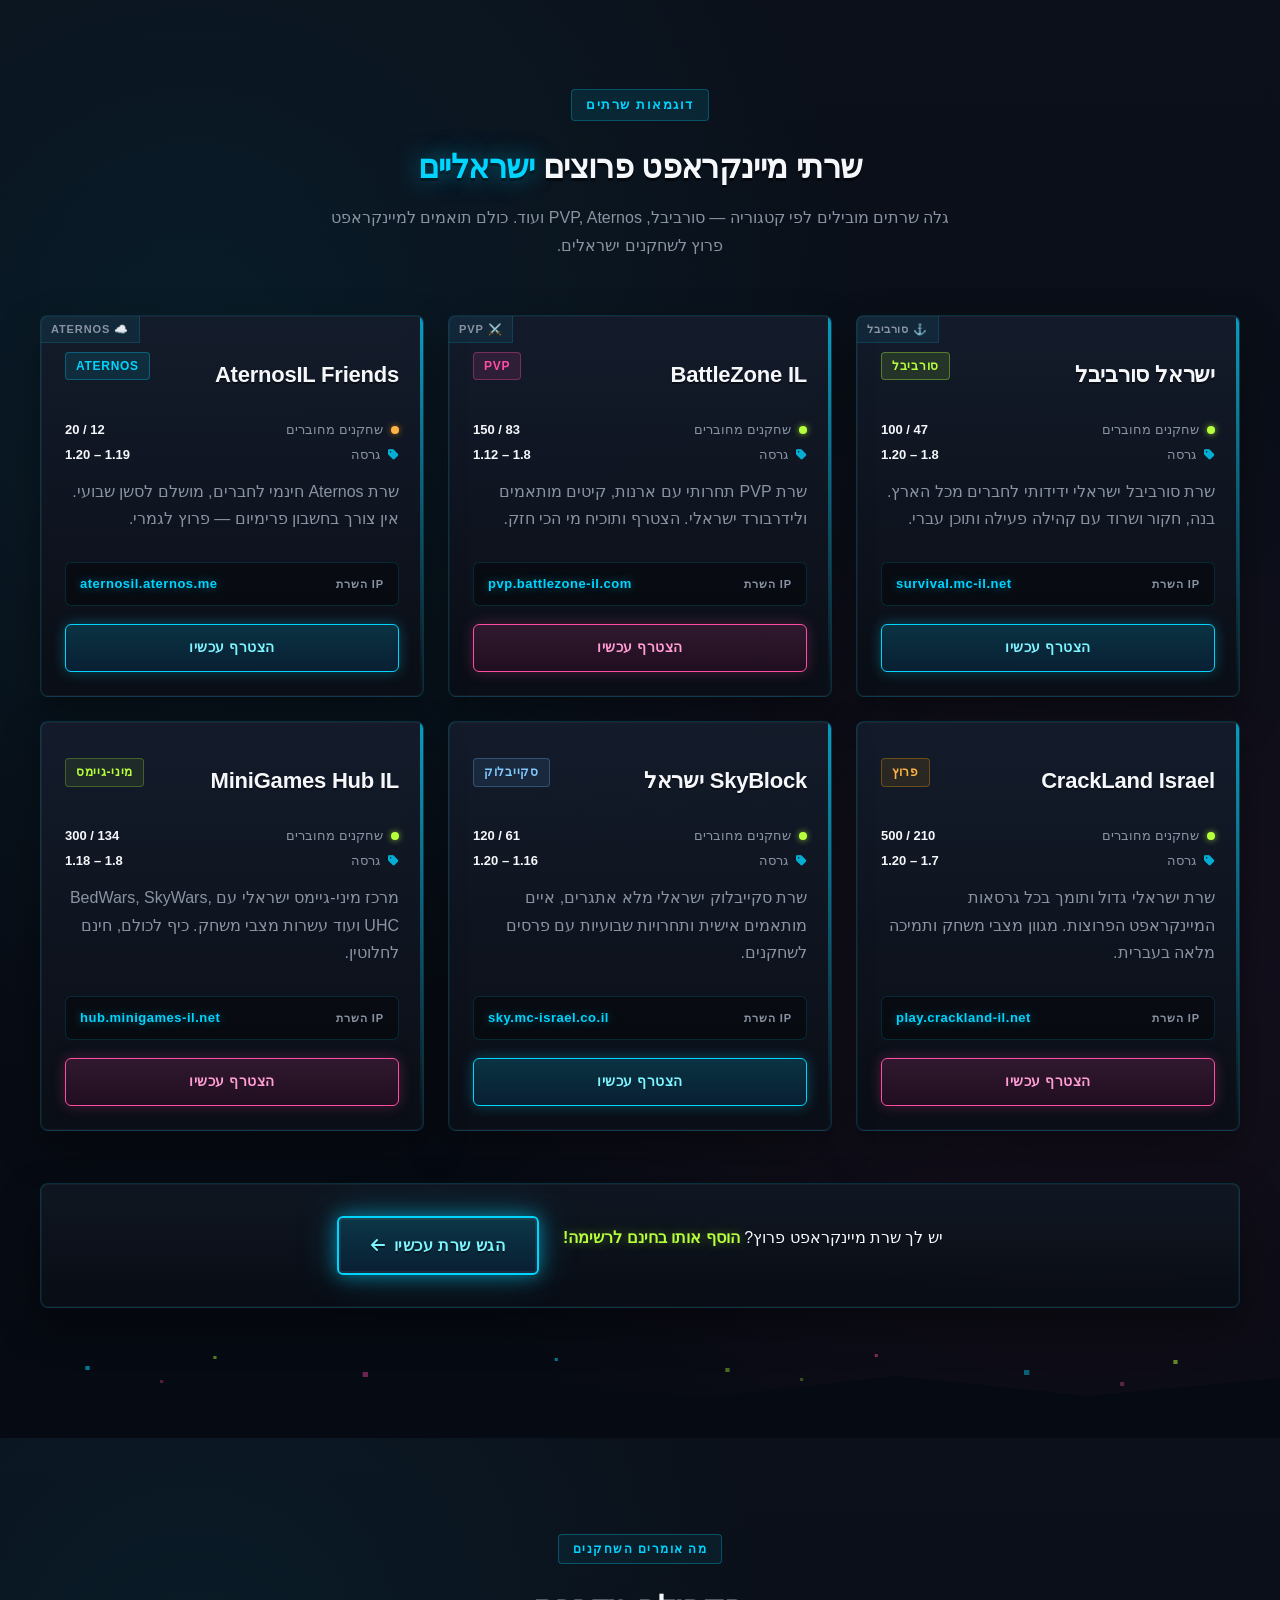
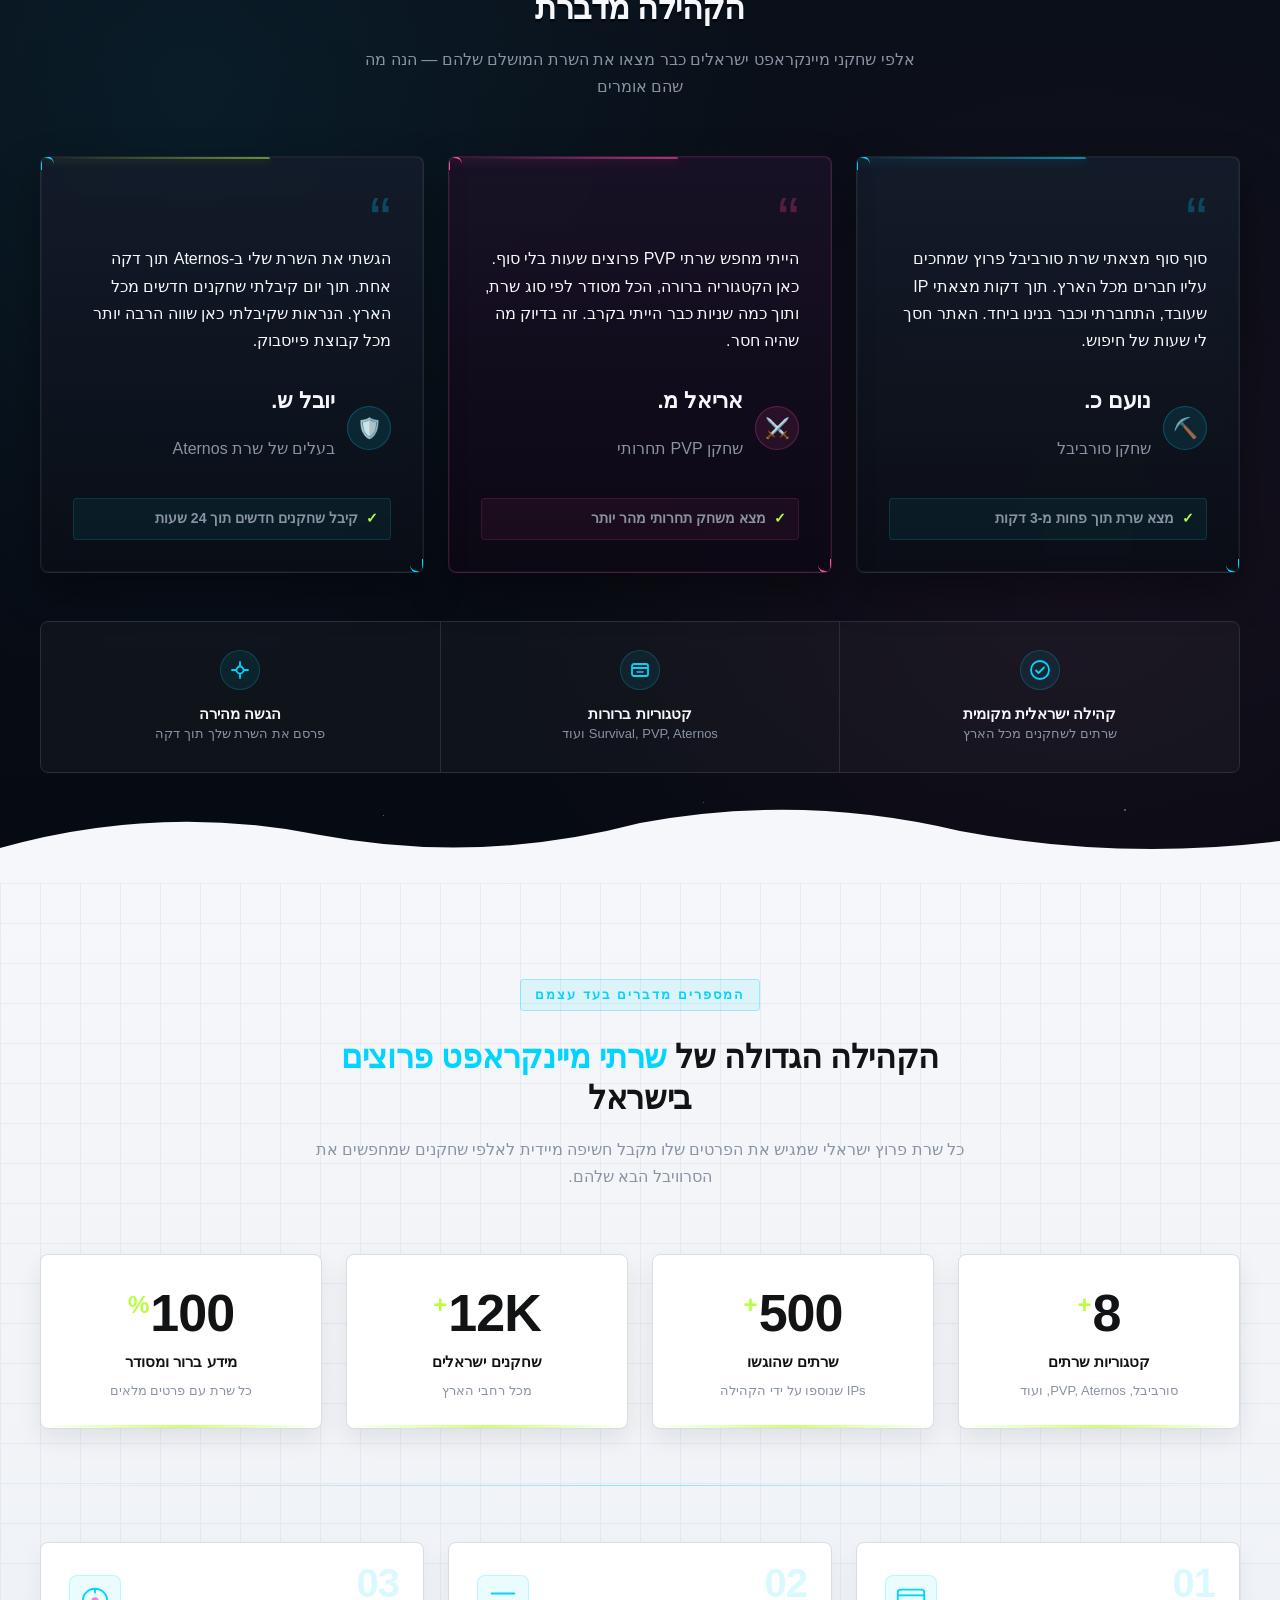
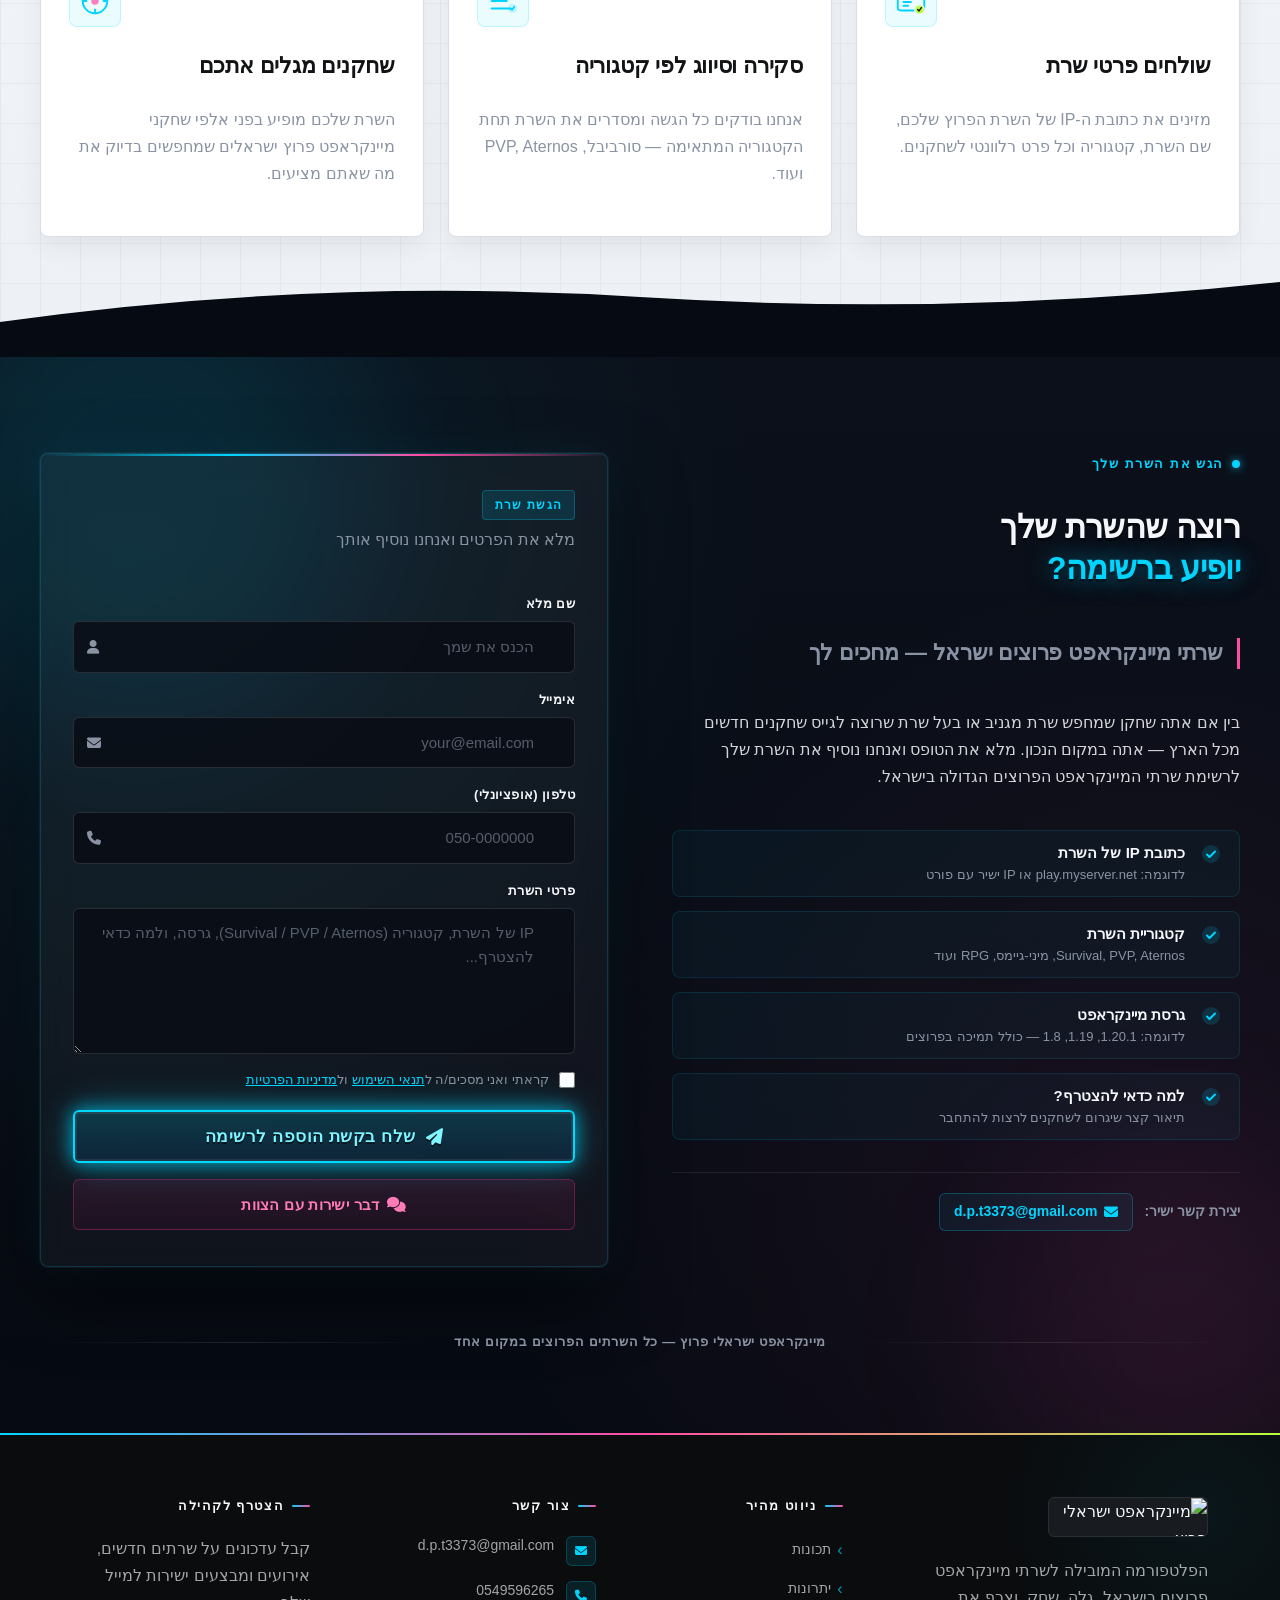
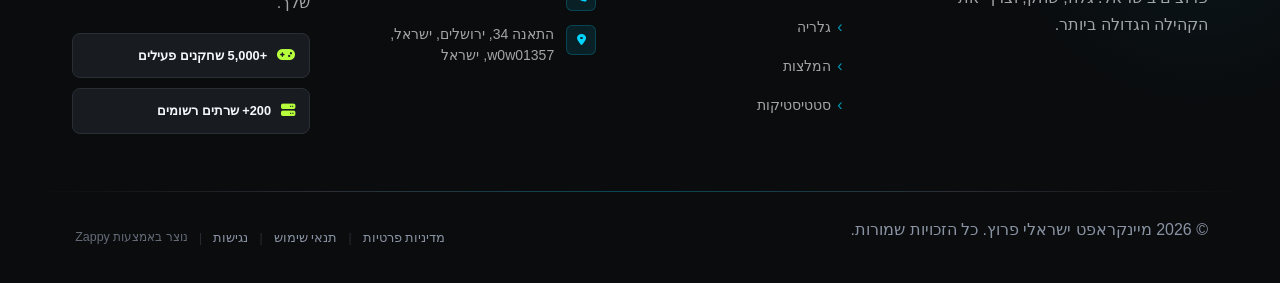
==== commit 73d84ceb: "Background sync: Progressive GitHub Sync" ====
--- a/index.html
+++ b/index.html
@@ -354,13 +354,11 @@
       <a href="/" class="logo-link">
         <img src="/assets/business-logo.webp" alt="מיינקראפט ישראלי פרוץ" class="logo">
       </a>
-    </div><ul class="nav-menu" id="navMenu"><li><a href="#features">תכונות</a></li><li><a href="#benefits">יתרונות</a></li><li><a href="#showcase">גלריה</a></li><li><a href="#testimonials">המלצות</a></li><li><a href="#stats">סטטיסטיקות</a></li></ul></div>
-
-    
-
-    <div class="nav-cta-container">
-      <a href="#contact" class="nav-cta-btn">צור קשר</a>
-    </div>
+    </div><ul class="nav-menu" id="navMenu"><li><a href="#testimonials">המלצות</a></li><li><a href="#features">תכונות</a></li><li><a href="#benefits">יתרונות</a></li><li><a href="#showcase">גלריה</a></li><li><a href="#stats">סטטיסטיקות</a></li></ul></div>
+
+    
+
+    <div class="nav-cta-container"><li class="nav-cta-item"><a href="#contact" class="nav-cta-btn">צור קשר</a></li></div>
   </div>
 </nav>
 <script>
@@ -1344,6 +1342,11 @@
             <h3 class="its-author-name">נועם כ.</h3>
             <p class="its-author-role">שחקן סורביבל</p>
           </div>
+          <div class="its-social-links" data-element-id="element-ai-1776975558193-px9k2m" data-element-type="social-links">
+            <a href="#" class="its-social-link" target="_blank" rel="noopener noreferrer" aria-label="Pinterest" style="display:none !important;">
+              <i class="fab fa-pinterest"></i>
+            </a>
+          </div>
         </footer>
         <div class="its-outcome">
           <span class="its-outcome-icon">✓</span>
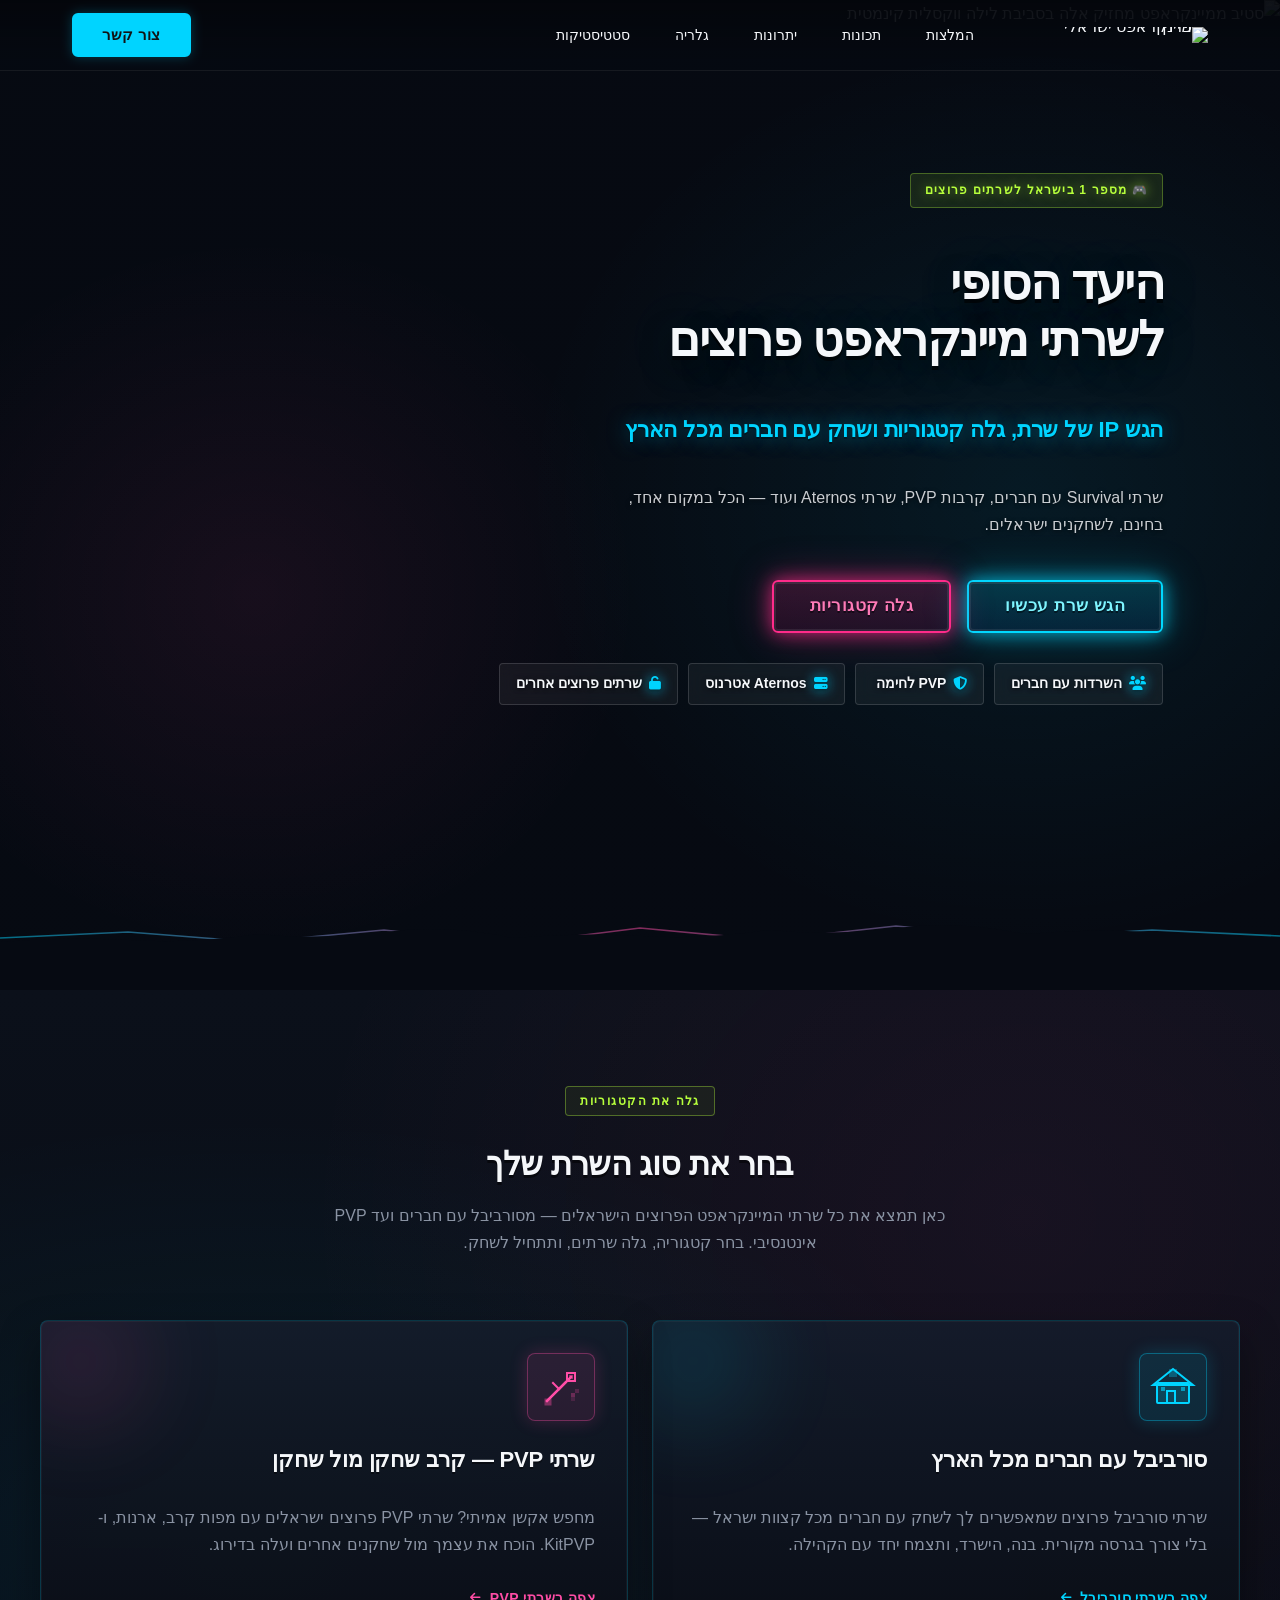
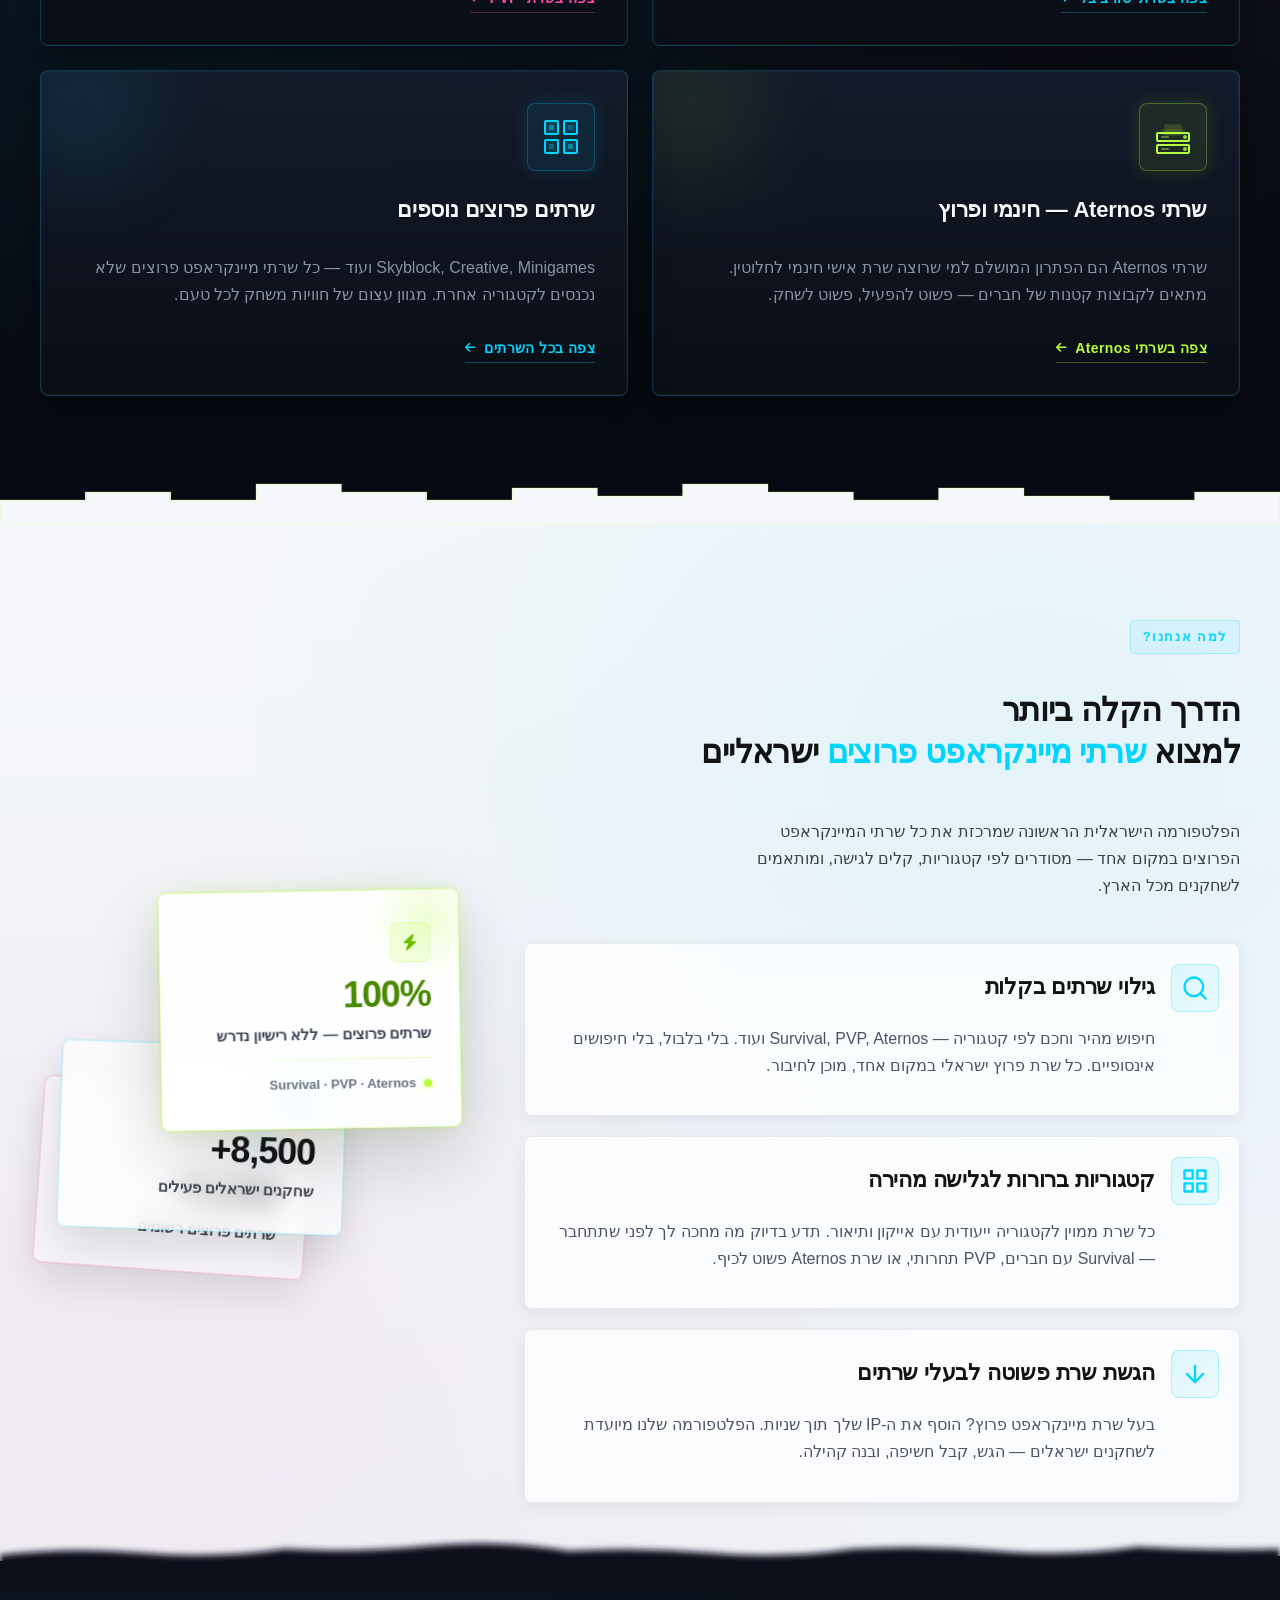
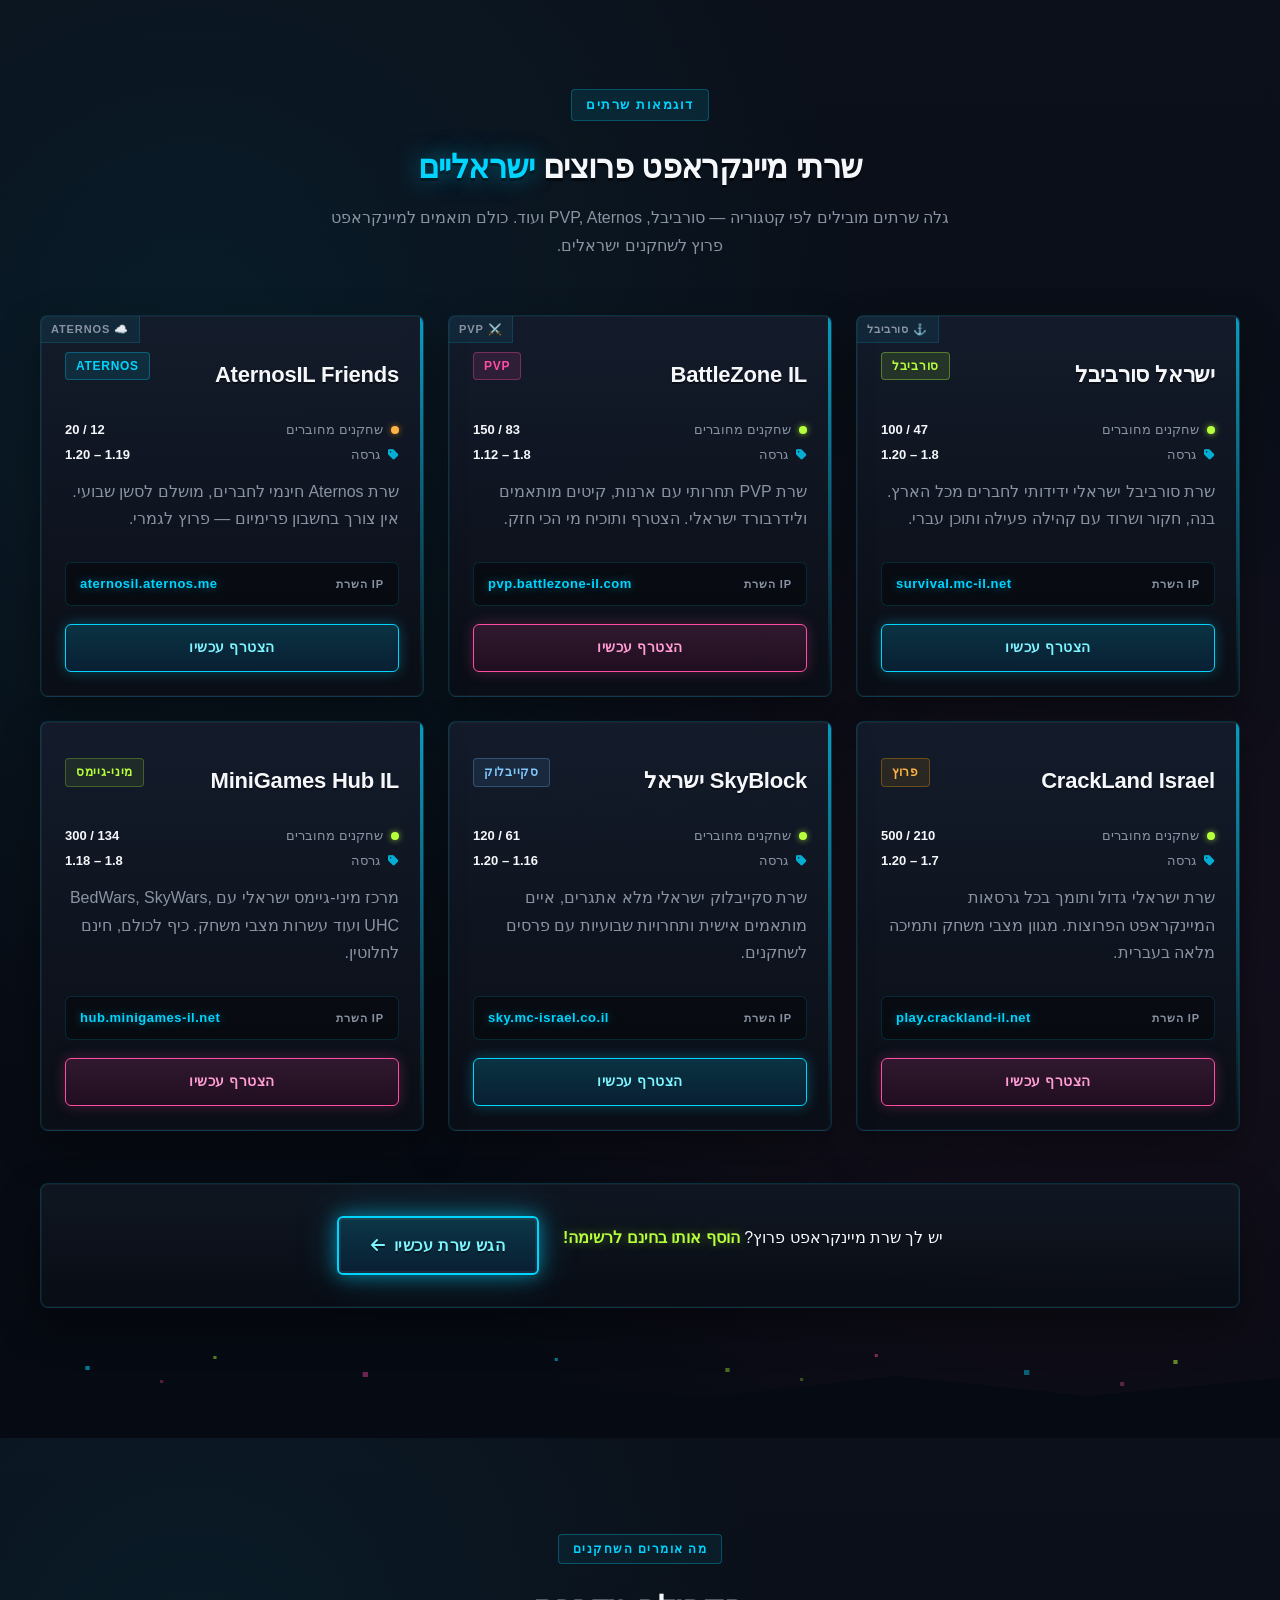
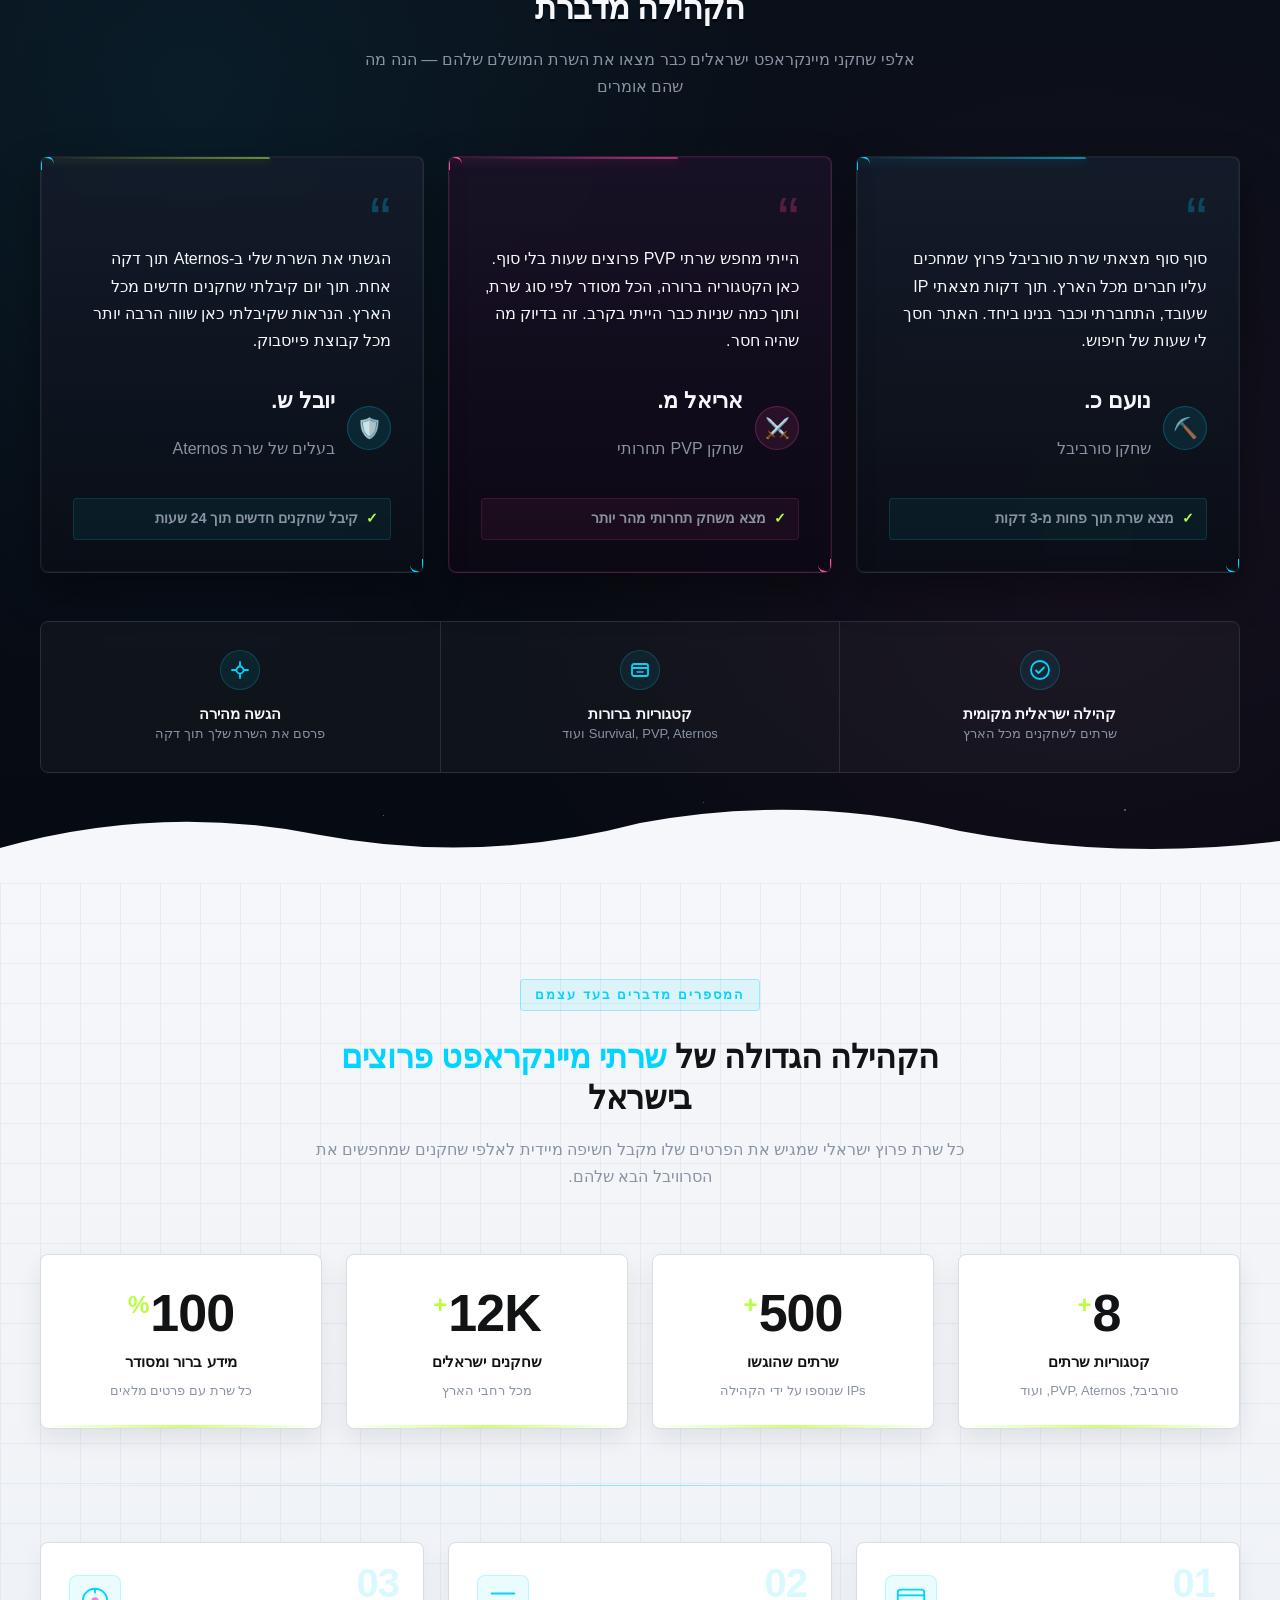
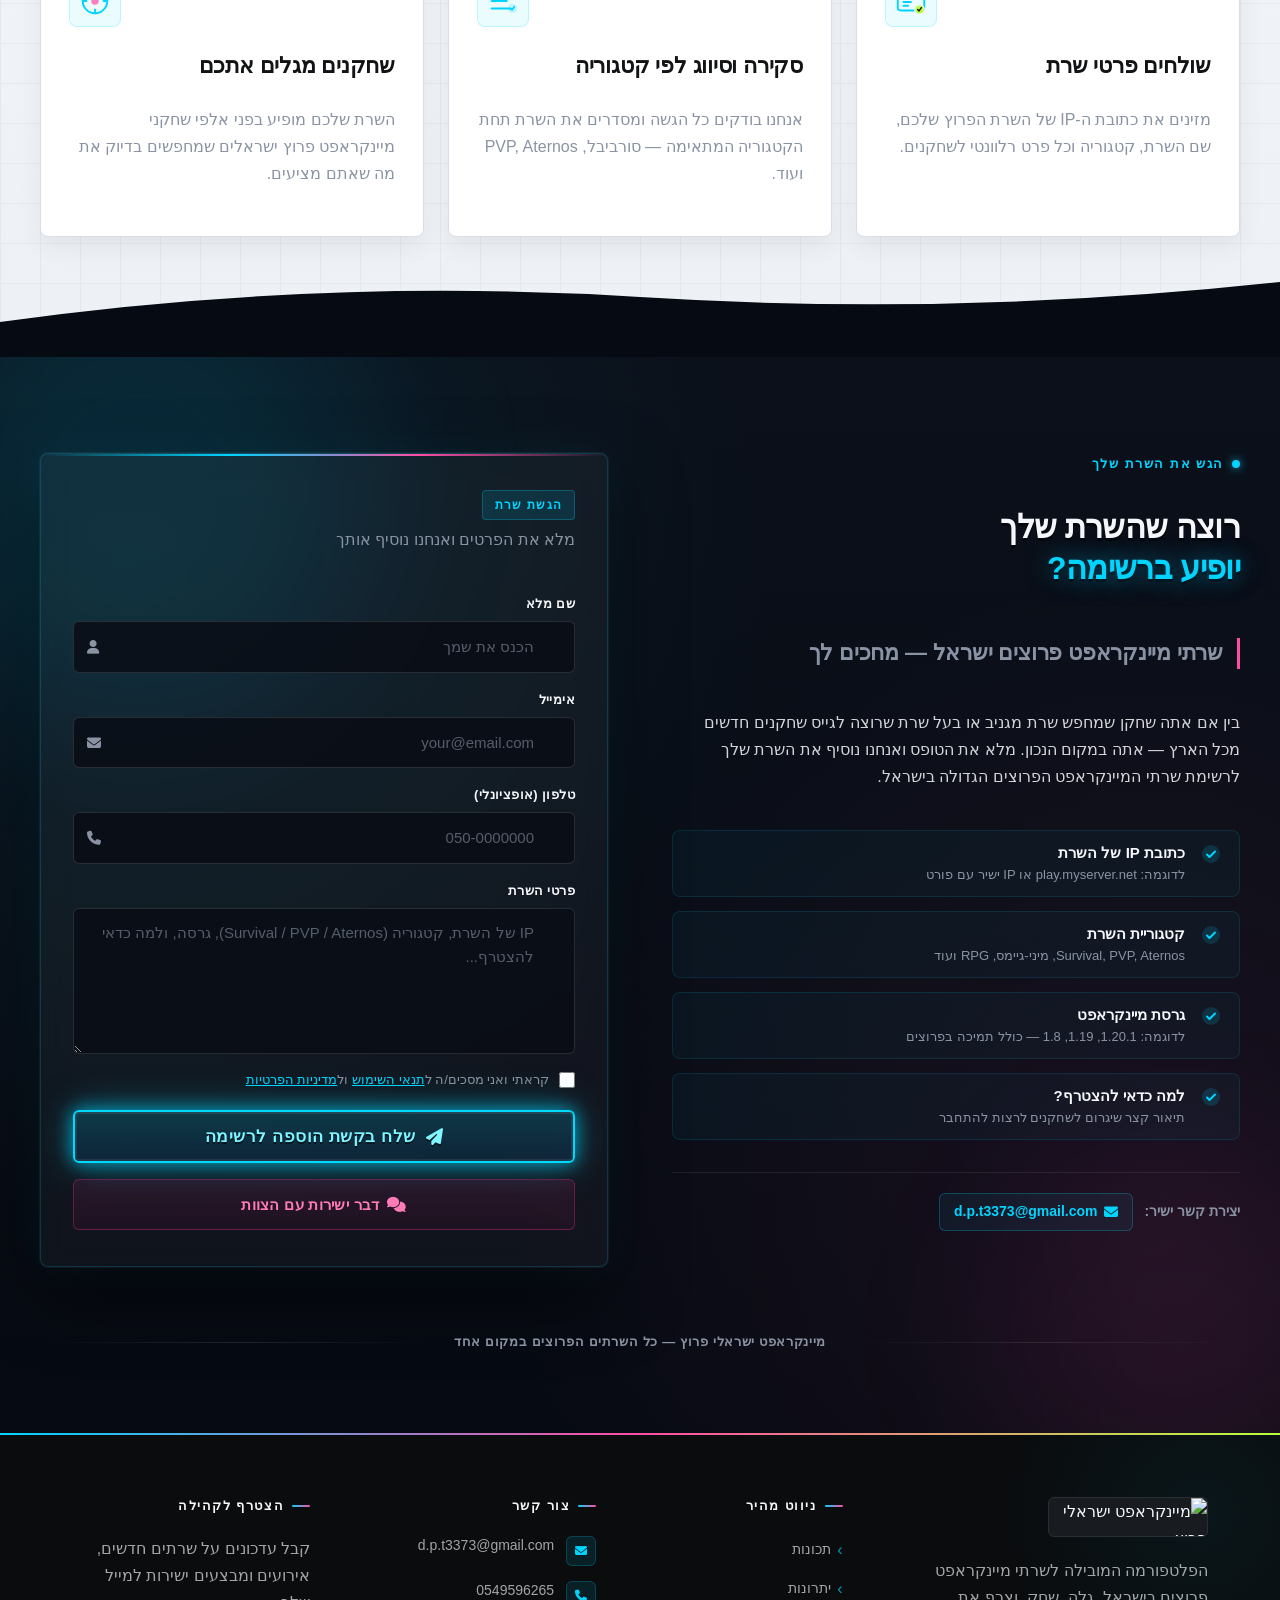
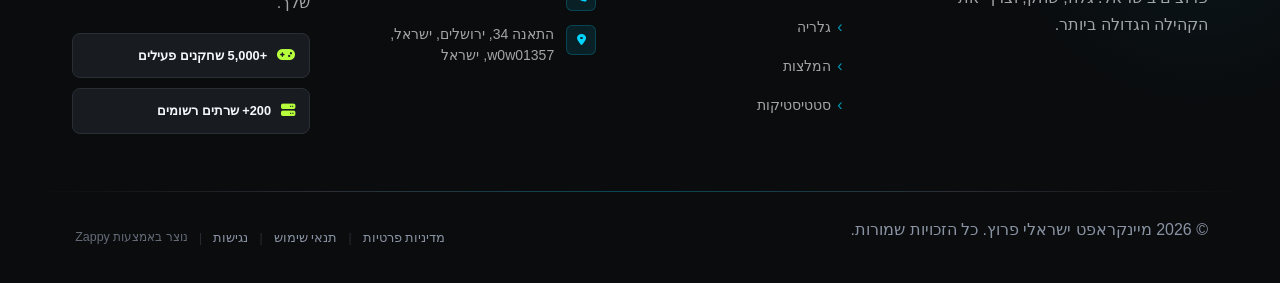
==== commit 8075d8c1: "Incremental sync: 1 page(s) — insert_element" ====
--- a/index.html
+++ b/index.html
@@ -223,25 +223,25 @@
     <meta name="twitter:card" content="summary_large_image">
     <meta name="twitter:title" content="שרתי מיינקראפט פרוצים — מיינקראפט ישראלי פרוץ">
     <meta name="twitter:description" content="A Minecraft server listing website targeting Israeli players, featuring a Steve (Minecraft character) with a club as the background hero image. The site allows ">
-    <meta property="og:type" content="website">
-  <meta property="og:locale" content="he_IL">
+    <meta property="og:type" content="website" />
+  <meta property="og:locale" content="he_IL" />
   
   
   
   
   
-  <link rel="stylesheet" href="https://cdnjs.cloudflare.com/ajax/libs/font-awesome/6.4.0/css/all.min.css">
+  <link rel="stylesheet" href="https://cdnjs.cloudflare.com/ajax/libs/font-awesome/6.4.0/css/all.min.css" />
 
     <!-- Favicons -->
-    <link rel="icon" type="image/x-icon" href="/assets/favicon.ico">
-    <link rel="icon" type="image/png" sizes="16x16" href="/assets/favicon-16x16.png">
-    <link rel="icon" type="image/png" sizes="32x32" href="/assets/favicon-32x32.png">
-    <link rel="icon" type="image/png" sizes="48x48" href="/assets/favicon-48x48.png">
-    <link rel="icon" type="image/png" sizes="192x192" href="/assets/favicon-192x192.png">
-    <link rel="icon" type="image/png" sizes="512x512" href="/assets/favicon-512x512.png">
-    <link rel="apple-touch-icon" href="/assets/apple-touch-icon.png">
+    <link rel="icon" type="image/x-icon" href="/assets/favicon.ico" />
+    <link rel="icon" type="image/png" sizes="16x16" href="/assets/favicon-16x16.png" />
+    <link rel="icon" type="image/png" sizes="32x32" href="/assets/favicon-32x32.png" />
+    <link rel="icon" type="image/png" sizes="48x48" href="/assets/favicon-48x48.png" />
+    <link rel="icon" type="image/png" sizes="192x192" href="/assets/favicon-192x192.png" />
+    <link rel="icon" type="image/png" sizes="512x512" href="/assets/favicon-512x512.png" />
+    <link rel="apple-touch-icon" href="/assets/apple-touch-icon.png" />
     <!-- Cookie Consent -->
-    <link rel="stylesheet" href="https://cdn.jsdelivr.net/npm/vanilla-cookieconsent@3/dist/cookieconsent.css">
+    <link rel="stylesheet" href="https://cdn.jsdelivr.net/npm/vanilla-cookieconsent@3/dist/cookieconsent.css" />
     <script src="https://cdn.jsdelivr.net/npm/vanilla-cookieconsent@3/dist/cookieconsent.umd.js"></script>
     <!-- Mickidum Accessibility Toolbar -->
     <script src="https://cdn.jsdelivr.net/gh/mickidum/acc_toolbar/acctoolbar/acctoolbar.min.js"></script>
@@ -336,23 +336,23 @@
   <nav class="navbar" dir="rtl">
   <button class="mobile-toggle" id="mobileToggle" aria-label="Menu">
     <svg class="hamburger-icon" width="24" height="24" viewBox="0 0 24 24" fill="none">
-      <path d="M3 12h18M3 6h18M3 18h18" stroke="currentColor" stroke-width="2" stroke-linecap="round"></path>
+      <path d="M3 12h18M3 6h18M3 18h18" stroke="currentColor" stroke-width="2" stroke-linecap="round"/>
     </svg>
     <svg class="close-icon" width="24" height="24" viewBox="0 0 24 24" fill="none" style="display: none;">
-      <path d="M18 6L6 18M6 6l12 12" stroke="currentColor" stroke-width="2" stroke-linecap="round"></path>
+      <path d="M18 6L6 18M6 6l12 12" stroke="currentColor" stroke-width="2" stroke-linecap="round"/>
     </svg>
   </button>
 
   <button class="phone-header-btn" data-phone="0549596265" aria-label="Call">
     <svg width="20" height="20" viewBox="0 0 24 24" fill="currentColor">
-      <path d="M22 16.92v3a2 2 0 0 1-2.18 2 19.79 19.79 0 0 1-8.63-3.07 19.5 19.5 0 0 1-6-6 19.79 19.79 0 0 1-3.07-8.67A2 2 0 0 1 4.11 2h3a2 2 0 0 1 2 1.72 12.84 12.84 0 0 0 .7 2.81 2 2 0 0 1-.45 2.11L8.09 9.91a16 16 0 0 0 6 6l1.27-1.27a2 2 0 0 1 2.11-.45 12.84 12.84 0 0 0 2.81.7A2 2 0 0 1 22 16.92z"></path>
+      <path d="M22 16.92v3a2 2 0 0 1-2.18 2 19.79 19.79 0 0 1-8.63-3.07 19.5 19.5 0 0 1-6-6 19.79 19.79 0 0 1-3.07-8.67A2 2 0 0 1 4.11 2h3a2 2 0 0 1 2 1.72 12.84 12.84 0 0 0 .7 2.81 2 2 0 0 1-.45 2.11L8.09 9.91a16 16 0 0 0 6 6l1.27-1.27a2 2 0 0 1 2.11-.45 12.84 12.84 0 0 0 2.81.7A2 2 0 0 1 22 16.92z"/>
     </svg>
   </button>
 
   <div class="nav-container">
     <div class="nav-right-group"><div class="nav-brand">
       <a href="/" class="logo-link">
-        <img src="/assets/business-logo.webp" alt="מיינקראפט ישראלי פרוץ" class="logo">
+        <img src="/assets/business-logo.webp" alt="מיינקראפט ישראלי פרוץ" class="logo" />
       </a>
     </div><ul class="nav-menu" id="navMenu"><li><a href="#testimonials">המלצות</a></li><li><a href="#features">תכונות</a></li><li><a href="#benefits">יתרונות</a></li><li><a href="#showcase">גלריה</a></li><li><a href="#stats">סטטיסטיקות</a></li></ul></div>
 
@@ -794,7 +794,7 @@
     <section class="index-hero-section" data-layout-spec="בית-hero" dir="rtl" data-hero-type="fullscreen-scrim" id="index-hero-section">
   <!-- Background Image -->
   <div class="index-hero-bg">
-    <img data-hero-bg="true" data-placeholder="index-hero-image-1" data-context="Dramatic cinematic Minecraft Steve character holding a large wooden club/bat, standing in a dark smoky voxel night environment with glowing cyan and magenta rim lighting. Deep shadows, particle effects, atmospheric fog, blocky Minecraft art style but rendered with high contrast cinematic quality. Dark blue-black background with neon glow accents. Full-bleed hero background image for Israeli Minecraft server listing website." width="1200" height="700" src="/assets/site-index-hero-image-1.webp" alt="סטיב ממיינקראפט מחזיק אלה בסביבת לילה ווקסלית קינמטית" data-hero-background="true" data-element-type="image" data-element-id="img-1776975097167-uoctd8gud">
+    <img data-hero-bg="true" data-placeholder="index-hero-image-1" data-context="Dramatic cinematic Minecraft Steve character holding a large wooden club/bat, standing in a dark smoky voxel night environment with glowing cyan and magenta rim lighting. Deep shadows, particle effects, atmospheric fog, blocky Minecraft art style but rendered with high contrast cinematic quality. Dark blue-black background with neon glow accents. Full-bleed hero background image for Israeli Minecraft server listing website." width="1200" height="700" src="/assets/site-index-hero-image-1.webp" alt="סטיב ממיינקראפט מחזיק אלה בסביבת לילה ווקסלית קינמטית" data-hero-background="true" data-element-type="image" data-element-id="img-1776975097167-uoctd8gud" />
   </div>
 
   <!-- Scrim Overlay -->
@@ -808,7 +808,7 @@
       <p><span class="index-hero-eyebrow">🎮 מספר 1 בישראל לשרתים פרוצים</span>
 
       </p><!-- H1 -->
-      <h1 class="index-hero-h1">היעד הסופי<br>לשרתי מיינקראפט פרוצים</h1>
+      <h1 class="index-hero-h1">היעד הסופי<br />לשרתי מיינקראפט פרוצים</h1>
 
       <!-- H3 subtitle -->
       <h3 class="index-hero-h3">הגש IP של שרת, גלה קטגוריות ושחק עם חברים מכל הארץ</h3>
@@ -824,35 +824,54 @@
 
       <!-- Category Chips -->
       <div class="index-hero-chips">
-        <span class="index-hero-chip" >
+        <span class="index-hero-chip" style>
           <i class="fa-solid fa-users" aria-hidden="true" data-element-type="icon" data-element-id="icon-1776975097163-waaglq6cb" data-icon-type="fontawesome" style="cursor: pointer;"></i>השרדות עם חברים
         </span>
-        <span class="index-hero-chip" >
+        <span class="index-hero-chip" style>
           <i class="fa-solid fa-shield-halved" aria-hidden="true" data-element-type="icon" data-element-id="icon-1776975097164-cgjk5g0mf" data-icon-type="fontawesome" style="cursor: pointer;"></i>
           PVP לחימה&nbsp;</span>
-        <span class="index-hero-chip" >
+        <span class="index-hero-chip" style>
           <i class="fa-solid fa-server" aria-hidden="true" data-element-type="icon" data-element-id="icon-1776975097164-zxjx4kudv" data-icon-type="fontawesome" style="cursor: pointer;"></i>
           Aternos אטרנוס</span>
-        <span class="index-hero-chip" >
+        <span class="index-hero-chip" style>
           <i class="fa-solid fa-unlock" aria-hidden="true" style="cursor: pointer;"></i>
           שרתים פרוצים אחרים</span>
       </div>
 
-    </div>
+    <div class="zappy-inserted-element" id="zappy-element-1776975657377-m0zh0cays" data-element-id="zappy-element-1776975657377-m0zh0cays" data-element-type="video" data-zappy-newly-inserted="true" style="max-width: 1440px; margin: 20px auto; display: flex; justify-content: center;"><div style="width: 100%; max-width: 600px; display: block; margin-left: auto; margin-right: auto;">
+        <div style="width: 100%; max-width: 600px;">
+          <div style="position: relative; width: 100%; height: 0; padding-bottom: 56.25%; background: transparent; border-radius: 8px; overflow: hidden;" data-element-type="video">
+            <div style="position: absolute; top: 0; left: 0; width: 100%; height: 100%; display: flex; align-items: center; justify-content: center; text-align: center;">
+              <svg style="width: 270px; height: 265px; display: block;" viewBox="0 0 270 265" fill="none" xmlns="http://www.w3.org/2000/svg">
+                <rect x="2" y="2" width="266" height="261" rx="40" stroke="#FF0083" stroke-width="4"/>
+                <g clip-path="url(#clip0_201_1806)">
+                  <path d="M102.5 91L112.5 82.5L123.5 81.5L175.5 119L182.5 131.5L178.5 142L125.5 180.5L116 183.5L109 181L102 172L102.5 91Z" fill="#FFE8F4"/>
+                  <path d="M177.228 117.668L127.264 81.483C121.838 77.496 114.723 76.929 108.729 79.9665C102.636 83.058 99 88.98 99 95.811V168.194C99 175.029 102.641 180.951 108.734 184.038C111.335 185.357 114.089 186.009 116.82 186.009C120.483 186.009 124.105 184.835 127.251 182.526L177.223 146.337L177.237 146.328C181.849 142.944 184.495 137.724 184.495 132C184.495 126.276 181.849 121.056 177.223 117.668H177.228ZM174.582 142.692L124.605 178.886C120.492 181.91 115.322 182.328 110.772 180.024C106.218 177.716 103.504 173.297 103.504 168.194V95.8065C103.504 90.708 106.223 86.289 110.772 83.976C112.703 82.995 114.736 82.5 116.82 82.5C119.587 82.5 122.283 83.4045 124.618 85.1235L174.587 121.308C178.029 123.833 180.005 127.73 180.005 132C180.005 136.271 178.034 140.163 174.587 142.692H174.582Z" fill="#FF0083"/>
+                </g>
+                <defs>
+                  <clipPath id="clip0_201_1806">
+                    <rect width="108" height="108" fill="white" transform="translate(81 78)"/>
+                  </clipPath>
+                </defs>
+              </svg>
+            </div>
+          </div>
+        </div>
+      </div></div></div>
   </div>
 
   <!-- Bottom Divider -->
   <div class="index-hero-divider-wrapper">
     <svg data-no-icon-edit="true" aria-hidden="true" viewBox="0 0 1200 90" preserveAspectRatio="none" xmlns="http://www.w3.org/2000/svg">
       <!-- Neon seam line -->
-      <polyline points="0,38 120,32 240,42 360,30 480,44 600,28 720,40 840,26 960,38 1080,30 1200,36" fill="none" stroke="url(#neonSeam)" stroke-width="1.5" opacity="0.55"></polyline>
+      <polyline points="0,38 120,32 240,42 360,30 480,44 600,28 720,40 840,26 960,38 1080,30 1200,36" fill="none" stroke="url(#neonSeam)" stroke-width="1.5" opacity="0.55"/>
       <!-- Dark fill bottom -->
-      <path d="M0,90 L0,42 Q60,36 120,40 T240,34 Q300,40 360,32 T480,38 Q540,32 600,36 T720,30 Q780,36 840,28 T960,34 Q1020,28 1080,32 T1200,38 L1200,90 Z" fill="#060A12"></path>
+      <path d="M0,90 L0,42 Q60,36 120,40 T240,34 Q300,40 360,32 T480,38 Q540,32 600,36 T720,30 Q780,36 840,28 T960,34 Q1020,28 1080,32 T1200,38 L1200,90 Z" fill="#060A12"/>
       <defs>
         <linearGradient id="neonSeam" x1="0%" y1="0%" x2="100%" y2="0%">
-          <stop offset="0%" stop-color="#00D4FF" stop-opacity="0.9"></stop>
-          <stop offset="50%" stop-color="#FF4DA6" stop-opacity="0.9"></stop>
-          <stop offset="100%" stop-color="#00D4FF" stop-opacity="0.9"></stop>
+          <stop offset="0%" stop-color="#00D4FF" stop-opacity="0.9"/>
+          <stop offset="50%" stop-color="#FF4DA6" stop-opacity="0.9"/>
+          <stop offset="100%" stop-color="#00D4FF" stop-opacity="0.9"/>
         </linearGradient>
       </defs>
     </svg>
@@ -878,14 +897,14 @@
           <div class="index-feature-icon-wrap index-feature-icon-survival">
             <svg data-element-type="icon" data-icon-type="svg" xmlns="http://www.w3.org/2000/svg" width="48" height="48" viewBox="0 0 48 48" fill="none" aria-hidden="true">
               <!-- Pixel-style house/survival icon -->
-              <rect x="8" y="20" width="32" height="20" fill="currentColor" opacity="0.15" rx="1"></rect>
-              <rect x="8" y="20" width="32" height="20" stroke="currentColor" stroke-width="2" rx="1" fill="none"></rect>
-              <rect x="18" y="28" width="8" height="12" stroke="currentColor" stroke-width="2" fill="none"></rect>
-              <polygon points="4,22 24,6 44,22" stroke="currentColor" stroke-width="2" fill="none" stroke-linejoin="miter"></polygon>
-              <rect x="20" y="6" width="8" height="8" fill="currentColor" opacity="0.3"></rect>
+              <rect x="8" y="20" width="32" height="20" fill="currentColor" opacity="0.15" rx="1"/>
+              <rect x="8" y="20" width="32" height="20" stroke="currentColor" stroke-width="2" rx="1" fill="none"/>
+              <rect x="18" y="28" width="8" height="12" stroke="currentColor" stroke-width="2" fill="none"/>
+              <polygon points="4,22 24,6 44,22" stroke="currentColor" stroke-width="2" fill="none" stroke-linejoin="miter"/>
+              <rect x="20" y="6" width="8" height="8" fill="currentColor" opacity="0.3"/>
               <!-- pixel dots -->
-              <rect x="12" y="24" width="4" height="4" fill="currentColor" opacity="0.6"></rect>
-              <rect x="32" y="24" width="4" height="4" fill="currentColor" opacity="0.6"></rect>
+              <rect x="12" y="24" width="4" height="4" fill="currentColor" opacity="0.6"/>
+              <rect x="32" y="24" width="4" height="4" fill="currentColor" opacity="0.6"/>
             </svg>
           </div>
           <div class="index-feature-content">
@@ -906,17 +925,17 @@
           <div class="index-feature-icon-wrap index-feature-icon-pvp">
             <svg data-element-type="icon" data-icon-type="svg" xmlns="http://www.w3.org/2000/svg" width="48" height="48" viewBox="0 0 48 48" fill="none" aria-hidden="true">
               <!-- Pixel-style sword/pvp icon -->
-              <line x1="10" y1="38" x2="34" y2="14" stroke="currentColor" stroke-width="2.5" stroke-linecap="square"></line>
-              <rect x="30" y="10" width="8" height="8" stroke="currentColor" stroke-width="2" fill="none"></rect>
-              <rect x="32" y="12" width="4" height="4" fill="currentColor" opacity="0.5"></rect>
-              <rect x="8" y="36" width="6" height="6" fill="currentColor" opacity="0.4" stroke="currentColor" stroke-width="1"></rect>
+              <line x1="10" y1="38" x2="34" y2="14" stroke="currentColor" stroke-width="2.5" stroke-linecap="square"/>
+              <rect x="30" y="10" width="8" height="8" stroke="currentColor" stroke-width="2" fill="none"/>
+              <rect x="32" y="12" width="4" height="4" fill="currentColor" opacity="0.5"/>
+              <rect x="8" y="36" width="6" height="6" fill="currentColor" opacity="0.4" stroke="currentColor" stroke-width="1"/>
               <!-- crossguard -->
-              <line x1="22" y1="26" x2="16" y2="20" stroke="currentColor" stroke-width="2" stroke-linecap="square"></line>
-              <line x1="28" y1="20" x2="22" y2="26" stroke="currentColor" stroke-width="2" stroke-linecap="square"></line>
+              <line x1="22" y1="26" x2="16" y2="20" stroke="currentColor" stroke-width="2" stroke-linecap="square"/>
+              <line x1="28" y1="20" x2="22" y2="26" stroke="currentColor" stroke-width="2" stroke-linecap="square"/>
               <!-- shield pixels -->
-              <rect x="34" y="30" width="4" height="4" fill="currentColor" opacity="0.3"></rect>
-              <rect x="38" y="26" width="4" height="4" fill="currentColor" opacity="0.2"></rect>
-              <rect x="34" y="34" width="4" height="4" fill="currentColor" opacity="0.15"></rect>
+              <rect x="34" y="30" width="4" height="4" fill="currentColor" opacity="0.3"/>
+              <rect x="38" y="26" width="4" height="4" fill="currentColor" opacity="0.2"/>
+              <rect x="34" y="34" width="4" height="4" fill="currentColor" opacity="0.15"/>
             </svg>
           </div>
           <div class="index-feature-content">
@@ -937,15 +956,15 @@
           <div class="index-feature-icon-wrap index-feature-icon-aternos">
             <svg data-element-type="icon" data-icon-type="svg" xmlns="http://www.w3.org/2000/svg" width="48" height="48" viewBox="0 0 48 48" fill="none" aria-hidden="true">
               <!-- Pixel-style cloud/server icon for Aternos -->
-              <rect x="8" y="20" width="32" height="8" rx="1" stroke="currentColor" stroke-width="2" fill="none"></rect>
-              <rect x="8" y="32" width="32" height="8" rx="1" stroke="currentColor" stroke-width="2" fill="none"></rect>
-              <circle cx="36" cy="24" r="2" fill="currentColor" opacity="0.8"></circle>
-              <circle cx="36" cy="36" r="2" fill="currentColor" opacity="0.8"></circle>
-              <rect x="12" y="23" width="8" height="2" fill="currentColor" opacity="0.4" rx="1"></rect>
-              <rect x="12" y="35" width="8" height="2" fill="currentColor" opacity="0.4" rx="1"></rect>
+              <rect x="8" y="20" width="32" height="8" rx="1" stroke="currentColor" stroke-width="2" fill="none"/>
+              <rect x="8" y="32" width="32" height="8" rx="1" stroke="currentColor" stroke-width="2" fill="none"/>
+              <circle cx="36" cy="24" r="2" fill="currentColor" opacity="0.8"/>
+              <circle cx="36" cy="36" r="2" fill="currentColor" opacity="0.8"/>
+              <rect x="12" y="23" width="8" height="2" fill="currentColor" opacity="0.4" rx="1"/>
+              <rect x="12" y="35" width="8" height="2" fill="currentColor" opacity="0.4" rx="1"/>
               <!-- pixel cloud top -->
-              <rect x="16" y="12" width="16" height="10" rx="1" fill="currentColor" opacity="0.15" stroke="currentColor" stroke-width="1.5"></rect>
-              <rect x="12" y="16" width="24" height="6" rx="1" fill="currentColor" opacity="0.1"></rect>
+              <rect x="16" y="12" width="16" height="10" rx="1" fill="currentColor" opacity="0.15" stroke="currentColor" stroke-width="1.5"/>
+              <rect x="12" y="16" width="24" height="6" rx="1" fill="currentColor" opacity="0.1"/>
             </svg>
           </div>
           <div class="index-feature-content">
@@ -966,15 +985,15 @@
           <div class="index-feature-icon-wrap index-feature-icon-other">
             <svg data-element-type="icon" data-icon-type="svg" xmlns="http://www.w3.org/2000/svg" width="48" height="48" viewBox="0 0 48 48" fill="none" aria-hidden="true">
               <!-- Pixel-style grid/category icon -->
-              <rect x="8" y="8" width="13" height="13" rx="1" stroke="currentColor" stroke-width="2" fill="currentColor" fill-opacity="0.15"></rect>
-              <rect x="27" y="8" width="13" height="13" rx="1" stroke="currentColor" stroke-width="2" fill="currentColor" fill-opacity="0.1"></rect>
-              <rect x="8" y="27" width="13" height="13" rx="1" stroke="currentColor" stroke-width="2" fill="currentColor" fill-opacity="0.1"></rect>
-              <rect x="27" y="27" width="13" height="13" rx="1" stroke="currentColor" stroke-width="2" fill="currentColor" fill-opacity="0.15"></rect>
+              <rect x="8" y="8" width="13" height="13" rx="1" stroke="currentColor" stroke-width="2" fill="currentColor" fill-opacity="0.15"/>
+              <rect x="27" y="8" width="13" height="13" rx="1" stroke="currentColor" stroke-width="2" fill="currentColor" fill-opacity="0.1"/>
+              <rect x="8" y="27" width="13" height="13" rx="1" stroke="currentColor" stroke-width="2" fill="currentColor" fill-opacity="0.1"/>
+              <rect x="27" y="27" width="13" height="13" rx="1" stroke="currentColor" stroke-width="2" fill="currentColor" fill-opacity="0.15"/>
               <!-- pixel accent dots -->
-              <rect x="12" y="12" width="5" height="5" fill="currentColor" opacity="0.5" rx="0.5"></rect>
-              <rect x="31" y="31" width="5" height="5" fill="currentColor" opacity="0.5" rx="0.5"></rect>
-              <rect x="31" y="12" width="5" height="5" fill="currentColor" opacity="0.3" rx="0.5"></rect>
-              <rect x="12" y="31" width="5" height="5" fill="currentColor" opacity="0.3" rx="0.5"></rect>
+              <rect x="12" y="12" width="5" height="5" fill="currentColor" opacity="0.5" rx="0.5"/>
+              <rect x="31" y="31" width="5" height="5" fill="currentColor" opacity="0.5" rx="0.5"/>
+              <rect x="31" y="12" width="5" height="5" fill="currentColor" opacity="0.3" rx="0.5"/>
+              <rect x="12" y="31" width="5" height="5" fill="currentColor" opacity="0.3" rx="0.5"/>
             </svg>
           </div>
           <div class="index-feature-content">
@@ -995,8 +1014,8 @@
   <!-- Voxel/stepped bottom divider -->
   <div class="index-features-divider-wrapper">
     <svg data-no-icon-edit="true" aria-hidden="true" viewBox="0 0 1200 64" preserveAspectRatio="none" xmlns="http://www.w3.org/2000/svg">
-      <path d="M0,64 L0,40 L80,40 L80,32 L160,32 L160,40 L240,40 L240,24 L320,24 L320,32 L400,32 L400,40 L480,40 L480,28 L560,28 L560,36 L640,36 L640,24 L720,24 L720,32 L800,32 L800,40 L880,40 L880,28 L960,28 L960,36 L1040,36 L1040,40 L1120,40 L1120,32 L1200,32 L1200,64 Z" fill="#F5F7FA"></path>
-      <path d="M0,64 L0,40 L80,40 L80,32 L160,32 L160,40 L240,40 L240,24 L320,24 L320,32 L400,32 L400,40 L480,40 L480,28 L560,28 L560,36 L640,36 L640,24 L720,24 L720,32 L800,32 L800,40 L880,40 L880,28 L960,28 L960,36 L1040,36 L1040,40 L1120,40 L1120,32 L1200,32 L1200,64 Z" fill="#F5F7FA" stroke="rgba(183,255,60,0.18)" stroke-width="1.5"></path>
+      <path d="M0,64 L0,40 L80,40 L80,32 L160,32 L160,40 L240,40 L240,24 L320,24 L320,32 L400,32 L400,40 L480,40 L480,28 L560,28 L560,36 L640,36 L640,24 L720,24 L720,32 L800,32 L800,40 L880,40 L880,28 L960,28 L960,36 L1040,36 L1040,40 L1120,40 L1120,32 L1200,32 L1200,64 Z" fill="#F5F7FA"/>
+      <path d="M0,64 L0,40 L80,40 L80,32 L160,32 L160,40 L240,40 L240,24 L320,24 L320,32 L400,32 L400,40 L480,40 L480,28 L560,28 L560,36 L640,36 L640,24 L720,24 L720,32 L800,32 L800,40 L880,40 L880,28 L960,28 L960,36 L1040,36 L1040,40 L1120,40 L1120,32 L1200,32 L1200,64 Z" fill="#F5F7FA" stroke="rgba(183,255,60,0.18)" stroke-width="1.5"/>
     </svg>
   </div>
 </section>
@@ -1007,14 +1026,14 @@
     <!-- START column (right in RTL) -->
     <div class="index-benefits-content">
       <div class="index-benefits-label">למה אנחנו?</div>
-      <h2 class="index-benefits-heading">הדרך הקלה ביותר<br>למצוא <span class="index-benefits-highlight">שרתי מיינקראפט פרוצים</span> ישראליים</h2>
+      <h2 class="index-benefits-heading">הדרך הקלה ביותר<br />למצוא <span class="index-benefits-highlight">שרתי מיינקראפט פרוצים</span> ישראליים</h2>
       <p class="index-benefits-intro">הפלטפורמה הישראלית הראשונה שמרכזת את כל שרתי המיינקראפט הפרוצים במקום אחד — מסודרים לפי קטגוריות, קלים לגישה, ומותאמים לשחקנים מכל הארץ.</p>
 
       <div class="index-benefits-rows">
 
         <div class="index-benefits-row">
           <div class="index-benefits-row-icon">
-            <svg data-element-type="icon" data-icon-type="svg" xmlns="http://www.w3.org/2000/svg" width="28" height="28" viewBox="0 0 24 24" fill="none" stroke="currentColor" stroke-width="2" stroke-linecap="round" stroke-linejoin="round"><circle cx="11" cy="11" r="8"></circle><line x1="21" y1="21" x2="16.65" y2="16.65"></line></svg>
+            <svg data-element-type="icon" data-icon-type="svg" xmlns="http://www.w3.org/2000/svg" width="28" height="28" viewBox="0 0 24 24" fill="none" stroke="currentColor" stroke-width="2" stroke-linecap="round" stroke-linejoin="round"><circle cx="11" cy="11" r="8"/><line x1="21" y1="21" x2="16.65" y2="16.65"/></svg>
           </div>
           <div class="index-benefits-row-content">
             <h3 class="index-benefits-row-title">גילוי שרתים בקלות</h3>
@@ -1024,7 +1043,7 @@
 
         <div class="index-benefits-row">
           <div class="index-benefits-row-icon">
-            <svg data-element-type="icon" data-icon-type="svg" xmlns="http://www.w3.org/2000/svg" width="28" height="28" viewBox="0 0 24 24" fill="none" stroke="currentColor" stroke-width="2" stroke-linecap="round" stroke-linejoin="round"><rect x="3" y="3" width="7" height="7"></rect><rect x="14" y="3" width="7" height="7"></rect><rect x="14" y="14" width="7" height="7"></rect><rect x="3" y="14" width="7" height="7"></rect></svg>
+            <svg data-element-type="icon" data-icon-type="svg" xmlns="http://www.w3.org/2000/svg" width="28" height="28" viewBox="0 0 24 24" fill="none" stroke="currentColor" stroke-width="2" stroke-linecap="round" stroke-linejoin="round"><rect x="3" y="3" width="7" height="7"/><rect x="14" y="3" width="7" height="7"/><rect x="14" y="14" width="7" height="7"/><rect x="3" y="14" width="7" height="7"/></svg>
           </div>
           <div class="index-benefits-row-content">
             <h3 class="index-benefits-row-title">קטגוריות ברורות לגלישה מהירה</h3>
@@ -1034,7 +1053,7 @@
 
         <div class="index-benefits-row">
           <div class="index-benefits-row-icon">
-            <svg data-element-type="icon" data-icon-type="svg" xmlns="http://www.w3.org/2000/svg" width="28" height="28" viewBox="0 0 24 24" fill="none" stroke="currentColor" stroke-width="2" stroke-linecap="round" stroke-linejoin="round"><path d="M12 5v14M5 12l7 7 7-7"></path></svg>
+            <svg data-element-type="icon" data-icon-type="svg" xmlns="http://www.w3.org/2000/svg" width="28" height="28" viewBox="0 0 24 24" fill="none" stroke="currentColor" stroke-width="2" stroke-linecap="round" stroke-linejoin="round"><path d="M12 5v14M5 12l7 7 7-7"/></svg>
           </div>
           <div class="index-benefits-row-content">
             <h3 class="index-benefits-row-title">הגשת שרת פשוטה לבעלי שרתים</h3>
@@ -1094,18 +1113,18 @@
     <svg data-no-icon-edit="true" aria-hidden="true" viewBox="0 0 1440 90" preserveAspectRatio="none" xmlns="http://www.w3.org/2000/svg">
       <defs>
         <linearGradient id="ib-divider-grad" x1="0" y1="0" x2="1" y2="0">
-          <stop offset="0%" stop-color="rgba(0,212,255,0.18)"></stop>
-          <stop offset="50%" stop-color="rgba(255,77,166,0.12)"></stop>
-          <stop offset="100%" stop-color="rgba(0,212,255,0.10)"></stop>
+          <stop offset="0%" stop-color="rgba(0,212,255,0.18)"/>
+          <stop offset="50%" stop-color="rgba(255,77,166,0.12)"/>
+          <stop offset="100%" stop-color="rgba(0,212,255,0.10)"/>
         </linearGradient>
         <filter id="ib-blur">
-          <feGaussianBlur stdDeviation="3"></feGaussianBlur>
+          <feGaussianBlur stdDeviation="3"/>
         </filter>
       </defs>
       <!-- Blurred neon edge band -->
-      <path d="M0,90 L0,52 Q80,44 160,50 T320,46 Q400,50 480,43 T640,48 Q720,44 800,50 T960,46 Q1040,42 1120,48 T1280,44 Q1360,48 1440,46 L1440,90 Z" fill="#0B101A" filter="url(#ib-blur)"></path>
+      <path d="M0,90 L0,52 Q80,44 160,50 T320,46 Q400,50 480,43 T640,48 Q720,44 800,50 T960,46 Q1040,42 1120,48 T1280,44 Q1360,48 1440,46 L1440,90 Z" fill="#0B101A" filter="url(#ib-blur)"/>
       <!-- Dark fill merging into next section -->
-      <path d="M0,90 L0,58 Q80,52 160,57 T320,54 Q400,58 480,51 T640,56 Q720,52 800,57 T960,53 Q1040,49 1120,55 T1280,51 Q1360,55 1440,53 L1440,90 Z" fill="#0B101A"></path>
+      <path d="M0,90 L0,58 Q80,52 160,57 T320,54 Q400,58 480,51 T640,56 Q720,52 800,57 T960,53 Q1040,49 1120,55 T1280,51 Q1360,55 1440,53 L1440,90 Z" fill="#0B101A"/>
     </svg>
   </div>
 
@@ -1295,20 +1314,20 @@
   <div class="showcase-divider-wrapper">
     <svg data-no-icon-edit="true" aria-hidden="true" viewBox="0 0 1200 90" preserveAspectRatio="none" xmlns="http://www.w3.org/2000/svg">
       <!-- Pixel sparks -->
-      <rect x="80" y="18" width="4" height="4" fill="#00D4FF" opacity="0.55"></rect>
-      <rect x="200" y="8" width="3" height="3" fill="#B7FF3C" opacity="0.45"></rect>
-      <rect x="340" y="24" width="5" height="5" fill="#FF4DA6" opacity="0.4"></rect>
-      <rect x="520" y="10" width="3" height="3" fill="#00D4FF" opacity="0.5"></rect>
-      <rect x="680" y="20" width="4" height="4" fill="#B7FF3C" opacity="0.38"></rect>
-      <rect x="820" y="6" width="3" height="3" fill="#FF4DA6" opacity="0.45"></rect>
-      <rect x="960" y="22" width="5" height="5" fill="#00D4FF" opacity="0.42"></rect>
-      <rect x="1100" y="12" width="4" height="4" fill="#B7FF3C" opacity="0.5"></rect>
-      <rect x="150" y="32" width="3" height="3" fill="#FF4DA6" opacity="0.3"></rect>
-      <rect x="440" y="38" width="4" height="4" fill="#00D4FF" opacity="0.3"></rect>
-      <rect x="750" y="30" width="3" height="3" fill="#B7FF3C" opacity="0.28"></rect>
-      <rect x="1050" y="34" width="4" height="4" fill="#FF4DA6" opacity="0.32"></rect>
+      <rect x="80" y="18" width="4" height="4" fill="#00D4FF" opacity="0.55"/>
+      <rect x="200" y="8" width="3" height="3" fill="#B7FF3C" opacity="0.45"/>
+      <rect x="340" y="24" width="5" height="5" fill="#FF4DA6" opacity="0.4"/>
+      <rect x="520" y="10" width="3" height="3" fill="#00D4FF" opacity="0.5"/>
+      <rect x="680" y="20" width="4" height="4" fill="#B7FF3C" opacity="0.38"/>
+      <rect x="820" y="6" width="3" height="3" fill="#FF4DA6" opacity="0.45"/>
+      <rect x="960" y="22" width="5" height="5" fill="#00D4FF" opacity="0.42"/>
+      <rect x="1100" y="12" width="4" height="4" fill="#B7FF3C" opacity="0.5"/>
+      <rect x="150" y="32" width="3" height="3" fill="#FF4DA6" opacity="0.3"/>
+      <rect x="440" y="38" width="4" height="4" fill="#00D4FF" opacity="0.3"/>
+      <rect x="750" y="30" width="3" height="3" fill="#B7FF3C" opacity="0.28"/>
+      <rect x="1050" y="34" width="4" height="4" fill="#FF4DA6" opacity="0.32"/>
       <!-- Angled block-shadow cut path filling bottom -->
-      <path d="M0,90 L0,52 L120,38 L300,55 L480,32 L660,50 L840,28 L1020,48 L1200,30 L1200,90 Z" fill="#060A12"></path>
+      <path d="M0,90 L0,52 L120,38 L300,55 L480,32 L660,50 L840,28 L1020,48 L1200,30 L1200,90 Z" fill="#060A12"/>
     </svg>
   </div>
 </section>
@@ -1409,8 +1428,8 @@
       <div class="its-trust-item">
         <span class="its-trust-icon">
           <svg data-element-type="icon" data-icon-type="svg" width="22" height="22" viewBox="0 0 22 22" fill="none" xmlns="http://www.w3.org/2000/svg" aria-hidden="true">
-            <circle cx="11" cy="11" r="9" stroke="currentColor" stroke-width="1.8"></circle>
-            <path d="M7 11.5L9.5 14L15 8.5" stroke="currentColor" stroke-width="1.8" stroke-linecap="round" stroke-linejoin="round"></path>
+            <circle cx="11" cy="11" r="9" stroke="currentColor" stroke-width="1.8"/>
+            <path d="M7 11.5L9.5 14L15 8.5" stroke="currentColor" stroke-width="1.8" stroke-linecap="round" stroke-linejoin="round"/>
           </svg>
         </span>
         <div class="its-trust-text">
@@ -1422,9 +1441,9 @@
       <div class="its-trust-item">
         <span class="its-trust-icon">
           <svg data-element-type="icon" data-icon-type="svg" width="22" height="22" viewBox="0 0 22 22" fill="none" xmlns="http://www.w3.org/2000/svg" aria-hidden="true">
-            <rect x="3" y="5" width="16" height="12" rx="2" stroke="currentColor" stroke-width="1.8"></rect>
-            <path d="M3 9h16" stroke="currentColor" stroke-width="1.8"></path>
-            <path d="M8 13h6" stroke="currentColor" stroke-width="1.5" stroke-linecap="round"></path>
+            <rect x="3" y="5" width="16" height="12" rx="2" stroke="currentColor" stroke-width="1.8"/>
+            <path d="M3 9h16" stroke="currentColor" stroke-width="1.8"/>
+            <path d="M8 13h6" stroke="currentColor" stroke-width="1.5" stroke-linecap="round"/>
           </svg>
         </span>
         <div class="its-trust-text">
@@ -1436,8 +1455,8 @@
       <div class="its-trust-item">
         <span class="its-trust-icon">
           <svg data-element-type="icon" data-icon-type="svg" width="22" height="22" viewBox="0 0 22 22" fill="none" xmlns="http://www.w3.org/2000/svg" aria-hidden="true">
-            <path d="M11 3v4M11 15v4M3 11h4M15 11h4" stroke="currentColor" stroke-width="1.8" stroke-linecap="round"></path>
-            <circle cx="11" cy="11" r="3.5" stroke="currentColor" stroke-width="1.8"></circle>
+            <path d="M11 3v4M11 15v4M3 11h4M15 11h4" stroke="currentColor" stroke-width="1.8" stroke-linecap="round"/>
+            <circle cx="11" cy="11" r="3.5" stroke="currentColor" stroke-width="1.8"/>
           </svg>
         </span>
         <div class="its-trust-text">
@@ -1461,7 +1480,7 @@
       <span class="its-star" style="top:42%;inset-inline-start:92%;width:2px;height:2px;opacity:0.38"></span>
     </div>
     <svg data-no-icon-edit="true" aria-hidden="true" viewBox="0 0 1200 90" preserveAspectRatio="none" xmlns="http://www.w3.org/2000/svg">
-      <path d="M0,90 L0,55 Q150,10 300,42 Q450,72 600,30 Q750,0 900,38 Q1050,68 1200,48 L1200,90 Z" fill="var(--bg-light)"></path>
+      <path d="M0,90 L0,55 Q150,10 300,42 Q450,72 600,30 Q750,0 900,38 Q1050,68 1200,48 L1200,90 Z" fill="var(--bg-light)"/>
     </svg>
   </div>
 </section>
@@ -1526,11 +1545,11 @@
         <div class="index-stats-trust-step">01</div>
         <div class="index-stats-trust-icon" aria-hidden="true">
           <svg data-element-type="icon" data-icon-type="svg" width="36" height="36" viewBox="0 0 36 36" fill="none" xmlns="http://www.w3.org/2000/svg">
-            <rect x="4" y="6" width="28" height="22" rx="3" stroke="currentColor" stroke-width="2"></rect>
-            <path d="M4 12h28" stroke="currentColor" stroke-width="2"></path>
-            <path d="M10 19h8M10 23h5" stroke="currentColor" stroke-width="2" stroke-linecap="round"></path>
-            <circle cx="27" cy="27" r="5" fill="var(--accent)" stroke="var(--bg-light)" stroke-width="1.5"></circle>
-            <path d="M25 27l1.5 1.5L29 25" stroke="var(--bg-dark)" stroke-width="1.5" stroke-linecap="round" stroke-linejoin="round"></path>
+            <rect x="4" y="6" width="28" height="22" rx="3" stroke="currentColor" stroke-width="2"/>
+            <path d="M4 12h28" stroke="currentColor" stroke-width="2"/>
+            <path d="M10 19h8M10 23h5" stroke="currentColor" stroke-width="2" stroke-linecap="round"/>
+            <circle cx="27" cy="27" r="5" fill="var(--accent)" stroke="var(--bg-light)" stroke-width="1.5"/>
+            <path d="M25 27l1.5 1.5L29 25" stroke="var(--bg-dark)" stroke-width="1.5" stroke-linecap="round" stroke-linejoin="round"/>
           </svg>
         </div>
         <div class="index-stats-trust-content">
@@ -1543,9 +1562,9 @@
         <div class="index-stats-trust-step">02</div>
         <div class="index-stats-trust-icon" aria-hidden="true">
           <svg data-element-type="icon" data-icon-type="svg" width="36" height="36" viewBox="0 0 36 36" fill="none" xmlns="http://www.w3.org/2000/svg">
-            <path d="M6 10h24M6 18h16M6 26h20" stroke="currentColor" stroke-width="2" stroke-linecap="round"></path>
-            <circle cx="28" cy="26" r="5" fill="var(--primary)" opacity="0.18"></circle>
-            <path d="M26 26l1.5 1.5L30 24" stroke="var(--primary)" stroke-width="1.8" stroke-linecap="round" stroke-linejoin="round"></path>
+            <path d="M6 10h24M6 18h16M6 26h20" stroke="currentColor" stroke-width="2" stroke-linecap="round"/>
+            <circle cx="28" cy="26" r="5" fill="var(--primary)" opacity="0.18"/>
+            <path d="M26 26l1.5 1.5L30 24" stroke="var(--primary)" stroke-width="1.8" stroke-linecap="round" stroke-linejoin="round"/>
           </svg>
         </div>
         <div class="index-stats-trust-content">
@@ -1558,9 +1577,9 @@
         <div class="index-stats-trust-step">03</div>
         <div class="index-stats-trust-icon" aria-hidden="true">
           <svg data-element-type="icon" data-icon-type="svg" width="36" height="36" viewBox="0 0 36 36" fill="none" xmlns="http://www.w3.org/2000/svg">
-            <circle cx="18" cy="18" r="13" stroke="currentColor" stroke-width="2"></circle>
-            <circle cx="18" cy="18" r="4" fill="var(--secondary)" opacity="0.7"></circle>
-            <path d="M18 5v4M18 27v4M5 18h4M27 18h4" stroke="currentColor" stroke-width="2" stroke-linecap="round"></path>
+            <circle cx="18" cy="18" r="13" stroke="currentColor" stroke-width="2"/>
+            <circle cx="18" cy="18" r="4" fill="var(--secondary)" opacity="0.7"/>
+            <path d="M18 5v4M18 27v4M5 18h4M27 18h4" stroke="currentColor" stroke-width="2" stroke-linecap="round"/>
           </svg>
         </div>
         <div class="index-stats-trust-content">
@@ -1576,15 +1595,15 @@
     <svg data-no-icon-edit="true" aria-hidden="true" viewBox="0 0 1200 90" preserveAspectRatio="none" xmlns="http://www.w3.org/2000/svg">
       <defs>
         <linearGradient id="stats-arc-grad" x1="0" x2="1" y1="0" y2="0">
-          <stop offset="0%" stop-color="#111315"></stop>
-          <stop offset="45%" stop-color="#111315"></stop>
-          <stop offset="50%" stop-color="#00D4FF" stop-opacity="0.18"></stop>
-          <stop offset="55%" stop-color="#111315"></stop>
-          <stop offset="100%" stop-color="#111315"></stop>
+          <stop offset="0%" stop-color="#111315"/>
+          <stop offset="45%" stop-color="#111315"/>
+          <stop offset="50%" stop-color="#00D4FF" stop-opacity="0.18"/>
+          <stop offset="55%" stop-color="#111315"/>
+          <stop offset="100%" stop-color="#111315"/>
         </linearGradient>
       </defs>
-      <path d="M0,90 L0,55 Q300,10 600,30 Q900,50 1200,15 L1200,90 Z" fill="#060A12"></path>
-      <path d="M0,90 L0,60 Q300,20 600,38 Q900,56 1200,22 L1200,90 Z" fill="#060A12"></path>
+      <path d="M0,90 L0,55 Q300,10 600,30 Q900,50 1200,15 L1200,90 Z" fill="#060A12"/>
+      <path d="M0,90 L0,60 Q300,20 600,38 Q900,56 1200,22 L1200,90 Z" fill="#060A12"/>
     </svg>
   </div>
 </section>
@@ -1599,13 +1618,13 @@
         <span class="index-contact-section__eyebrow-dot"></span>
         <span>הגש את השרת שלך</span>
       </div>
-      <h2 class="index-contact-section__heading">רוצה שהשרת שלך<br><span class="index-contact-section__heading-accent">יופיע ברשימה?</span></h2>
+      <h2 class="index-contact-section__heading">רוצה שהשרת שלך<br /><span class="index-contact-section__heading-accent">יופיע ברשימה?</span></h2>
       <h3 class="index-contact-section__subheading">שרתי מיינקראפט פרוצים ישראל — מחכים לך</h3>
       <p class="index-contact-section__body">בין אם אתה שחקן שמחפש שרת מגניב או בעל שרת שרוצה לגייס שחקנים חדשים מכל הארץ — אתה במקום הנכון. מלא את הטופס ואנחנו נוסיף את השרת שלך לרשימת שרתי המיינקראפט הפרוצים הגדולה בישראל.</p>
       <ul class="index-contact-section__checklist">
         <li class="index-contact-section__checklist-item">
           <span class="index-contact-section__check-icon" aria-hidden="true">
-            <svg data-element-type="icon" data-icon-type="svg" width="18" height="18" viewBox="0 0 18 18" fill="none" xmlns="http://www.w3.org/2000/svg"><circle cx="9" cy="9" r="9" fill="rgba(0,212,255,0.15)"></circle><path d="M5 9.5L7.5 12L13 6.5" stroke="#00D4FF" stroke-width="2" stroke-linecap="round" stroke-linejoin="round"></path></svg>
+            <svg data-element-type="icon" data-icon-type="svg" width="18" height="18" viewBox="0 0 18 18" fill="none" xmlns="http://www.w3.org/2000/svg"><circle cx="9" cy="9" r="9" fill="rgba(0,212,255,0.15)"/><path d="M5 9.5L7.5 12L13 6.5" stroke="#00D4FF" stroke-width="2" stroke-linecap="round" stroke-linejoin="round"/></svg>
           </span>
           <div class="index-contact-section__check-content">
             <strong>כתובת IP של השרת</strong>
@@ -1614,7 +1633,7 @@
         </li>
         <li class="index-contact-section__checklist-item">
           <span class="index-contact-section__check-icon" aria-hidden="true">
-            <svg data-element-type="icon" data-icon-type="svg" width="18" height="18" viewBox="0 0 18 18" fill="none" xmlns="http://www.w3.org/2000/svg"><circle cx="9" cy="9" r="9" fill="rgba(0,212,255,0.15)"></circle><path d="M5 9.5L7.5 12L13 6.5" stroke="#00D4FF" stroke-width="2" stroke-linecap="round" stroke-linejoin="round"></path></svg>
+            <svg data-element-type="icon" data-icon-type="svg" width="18" height="18" viewBox="0 0 18 18" fill="none" xmlns="http://www.w3.org/2000/svg"><circle cx="9" cy="9" r="9" fill="rgba(0,212,255,0.15)"/><path d="M5 9.5L7.5 12L13 6.5" stroke="#00D4FF" stroke-width="2" stroke-linecap="round" stroke-linejoin="round"/></svg>
           </span>
           <div class="index-contact-section__check-content">
             <strong>קטגוריית השרת</strong>
@@ -1623,7 +1642,7 @@
         </li>
         <li class="index-contact-section__checklist-item">
           <span class="index-contact-section__check-icon" aria-hidden="true">
-            <svg data-element-type="icon" data-icon-type="svg" width="18" height="18" viewBox="0 0 18 18" fill="none" xmlns="http://www.w3.org/2000/svg"><circle cx="9" cy="9" r="9" fill="rgba(0,212,255,0.15)"></circle><path d="M5 9.5L7.5 12L13 6.5" stroke="#00D4FF" stroke-width="2" stroke-linecap="round" stroke-linejoin="round"></path></svg>
+            <svg data-element-type="icon" data-icon-type="svg" width="18" height="18" viewBox="0 0 18 18" fill="none" xmlns="http://www.w3.org/2000/svg"><circle cx="9" cy="9" r="9" fill="rgba(0,212,255,0.15)"/><path d="M5 9.5L7.5 12L13 6.5" stroke="#00D4FF" stroke-width="2" stroke-linecap="round" stroke-linejoin="round"/></svg>
           </span>
           <div class="index-contact-section__check-content">
             <strong>גרסת מיינקראפט</strong>
@@ -1632,7 +1651,7 @@
         </li>
         <li class="index-contact-section__checklist-item">
           <span class="index-contact-section__check-icon" aria-hidden="true">
-            <svg data-element-type="icon" data-icon-type="svg" width="18" height="18" viewBox="0 0 18 18" fill="none" xmlns="http://www.w3.org/2000/svg"><circle cx="9" cy="9" r="9" fill="rgba(0,212,255,0.15)"></circle><path d="M5 9.5L7.5 12L13 6.5" stroke="#00D4FF" stroke-width="2" stroke-linecap="round" stroke-linejoin="round"></path></svg>
+            <svg data-element-type="icon" data-icon-type="svg" width="18" height="18" viewBox="0 0 18 18" fill="none" xmlns="http://www.w3.org/2000/svg"><circle cx="9" cy="9" r="9" fill="rgba(0,212,255,0.15)"/><path d="M5 9.5L7.5 12L13 6.5" stroke="#00D4FF" stroke-width="2" stroke-linecap="round" stroke-linejoin="round"/></svg>
           </span>
           <div class="index-contact-section__check-content">
             <strong>למה כדאי להצטרף?</strong>
@@ -1659,37 +1678,37 @@
           <span class="index-contact-section__form-badge">הגשת שרת</span>
           <p class="index-contact-section__form-tagline">מלא את הפרטים ואנחנו נוסיף אותך</p>
         </div>
-        <form class="contact-form index-contact-section__form" novalidate="">
+        <form class="contact-form index-contact-section__form" novalidate>
           <div class="index-contact-section__field-group">
             <label class="index-contact-section__label" for="contact-name">שם מלא</label>
             <div class="index-contact-section__input-wrap">
               <i class="fa fa-user index-contact-section__input-icon" aria-hidden="true"></i>
-              <input type="text" id="contact-name" name="name" class="index-contact-section__input" placeholder="הכנס את שמך" required="">
+              <input type="text" id="contact-name" name="name" class="index-contact-section__input" placeholder="הכנס את שמך" required />
             </div>
           </div>
           <div class="index-contact-section__field-group">
             <label class="index-contact-section__label" for="contact-email">אימייל</label>
             <div class="index-contact-section__input-wrap">
               <i class="fa fa-envelope index-contact-section__input-icon" aria-hidden="true"></i>
-              <input type="email" id="contact-email" name="email" class="index-contact-section__input" placeholder="your@email.com" required="">
+              <input type="email" id="contact-email" name="email" class="index-contact-section__input" placeholder="your@email.com" required />
             </div>
           </div>
           <div class="index-contact-section__field-group">
             <label class="index-contact-section__label" for="contact-phone">טלפון (אופציונלי)</label>
             <div class="index-contact-section__input-wrap">
               <i class="fa fa-phone index-contact-section__input-icon" aria-hidden="true"></i>
-              <input type="tel" id="contact-phone" name="phone" class="index-contact-section__input" placeholder="050-0000000">
+              <input type="tel" id="contact-phone" name="phone" class="index-contact-section__input" placeholder="050-0000000" />
             </div>
           </div>
           <div class="index-contact-section__field-group">
             <label class="index-contact-section__label" for="contact-message">פרטי השרת</label>
             <div class="index-contact-section__input-wrap index-contact-section__input-wrap--textarea">
-              <textarea id="contact-message" name="message" class="index-contact-section__input index-contact-section__textarea" rows="5" placeholder="IP של השרת, קטגוריה (Survival / PVP / Aternos), גרסה, ולמה כדאי להצטרף..." required=""></textarea>
+              <textarea id="contact-message" name="message" class="index-contact-section__input index-contact-section__textarea" rows="5" placeholder="IP של השרת, קטגוריה (Survival / PVP / Aternos), גרסה, ולמה כדאי להצטרף..." required></textarea>
             </div>
           </div>
           <div class="privacy-consent">
             <label class="privacy-consent-label">
-              <input type="checkbox" name="privacy_consent" class="privacy-consent-checkbox" required="">
+              <input type="checkbox" name="privacy_consent" class="privacy-consent-checkbox" required />
               <span>קראתי ואני מסכים/ה ל<a href="/terms" target="_blank">תנאי השימוש</a> ול<a href="/privacy" target="_blank">מדיניות הפרטיות</a></span>
             </label>
           </div>
@@ -1720,7 +1739,7 @@
 
         <!-- Company Info -->
         <div class="footer-col footer-brand">
-          <img src="/assets/business-logo.webp" alt="מיינקראפט ישראלי פרוץ" class="logo">
+          <img src="/assets/business-logo.webp" alt="מיינקראפט ישראלי פרוץ" class="logo" />
           <p class="footer-tagline">הפלטפורמה המובילה לשרתי מיינקראפט פרוצים בישראל. גלה, שחק, וצרף את הקהילה הגדולה ביותר.</p>
           <div class="footer-social">
             <a href="#" aria-label="Facebook" style="display:none !important;"><i class="fab fa-facebook-f"></i></a>
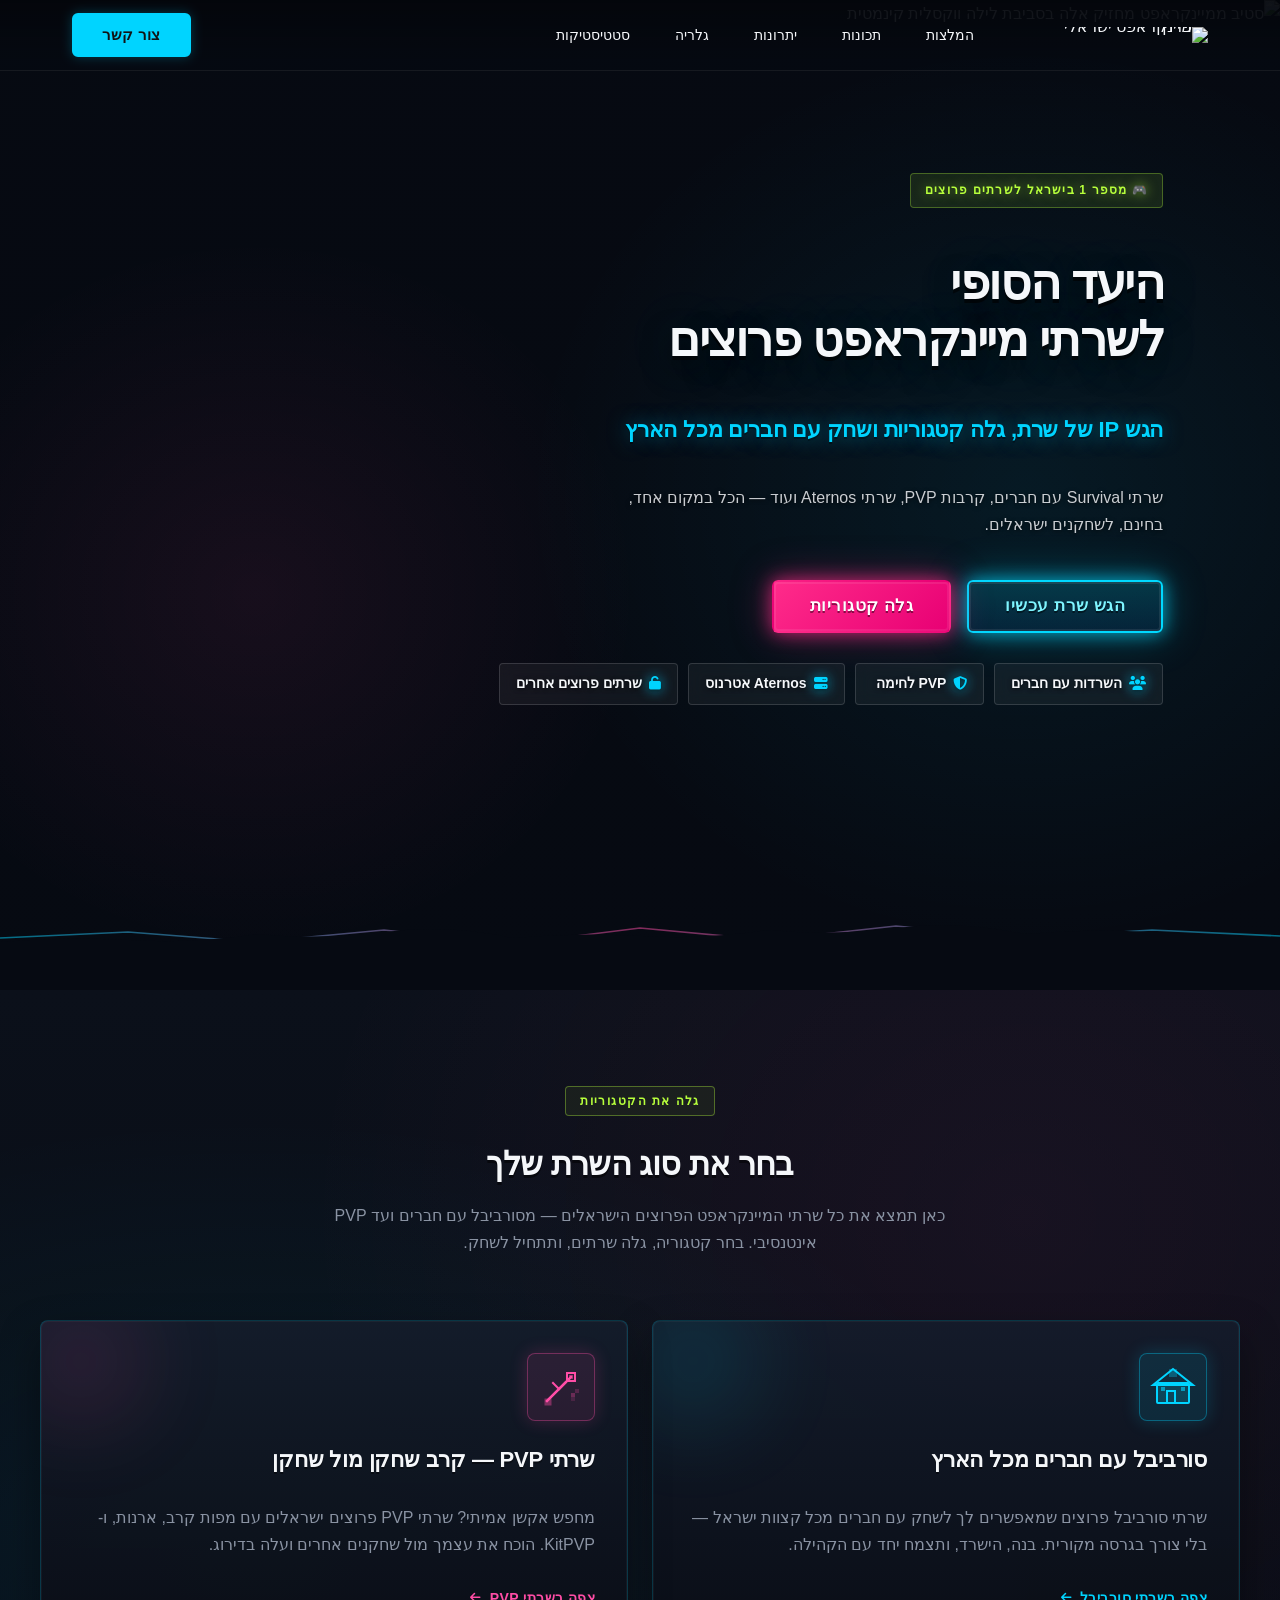
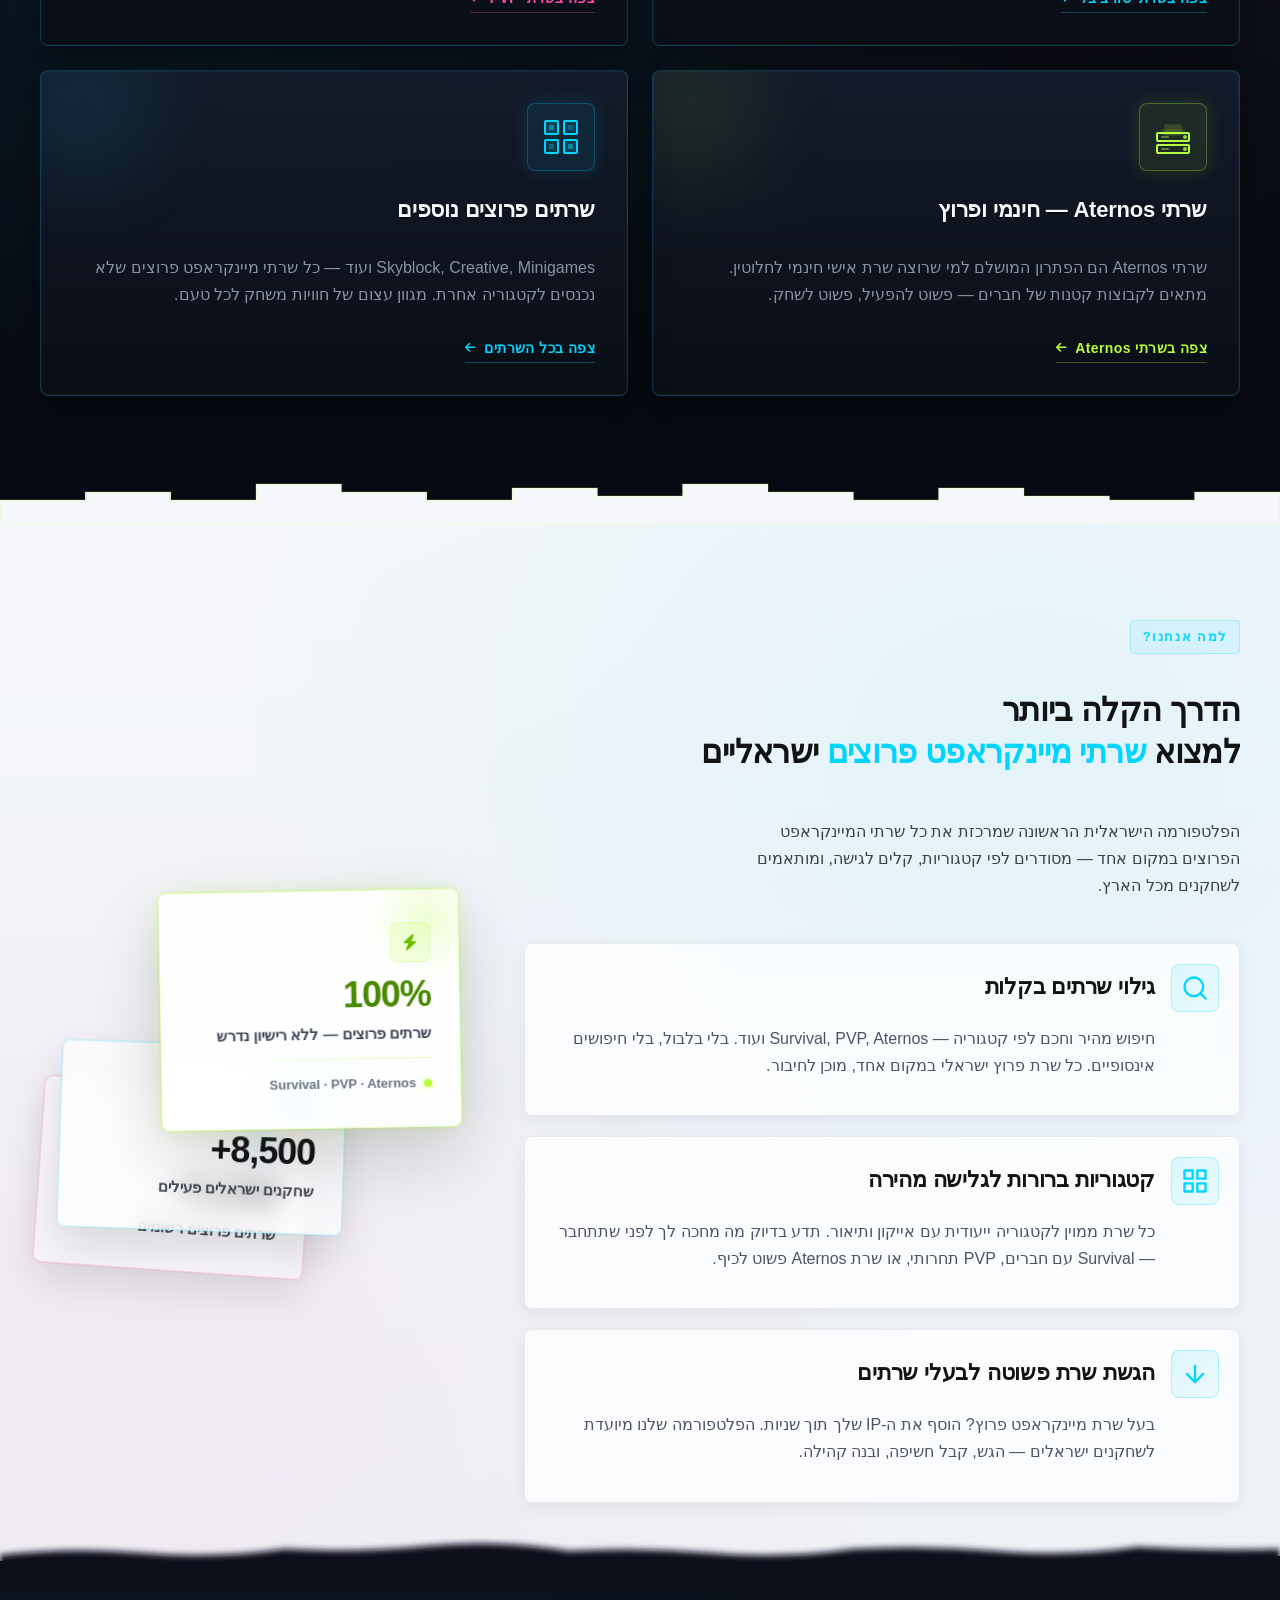
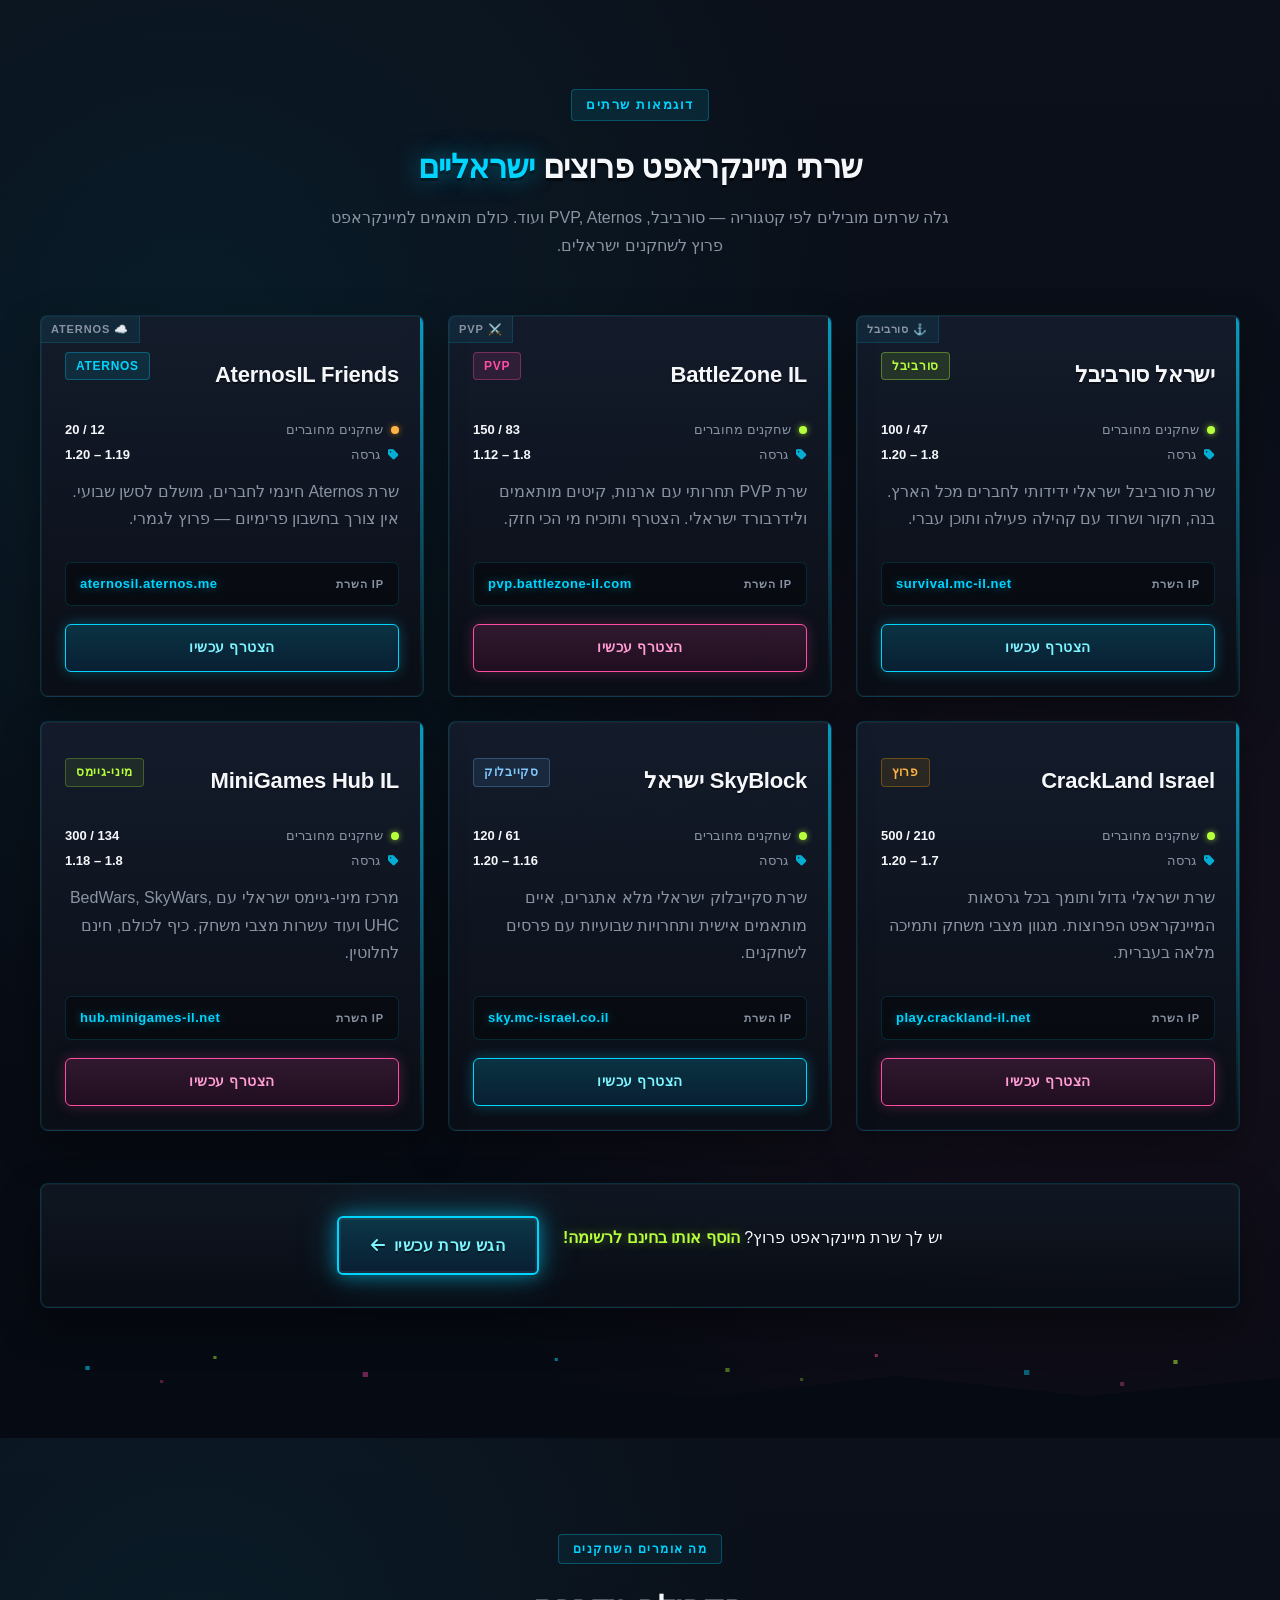
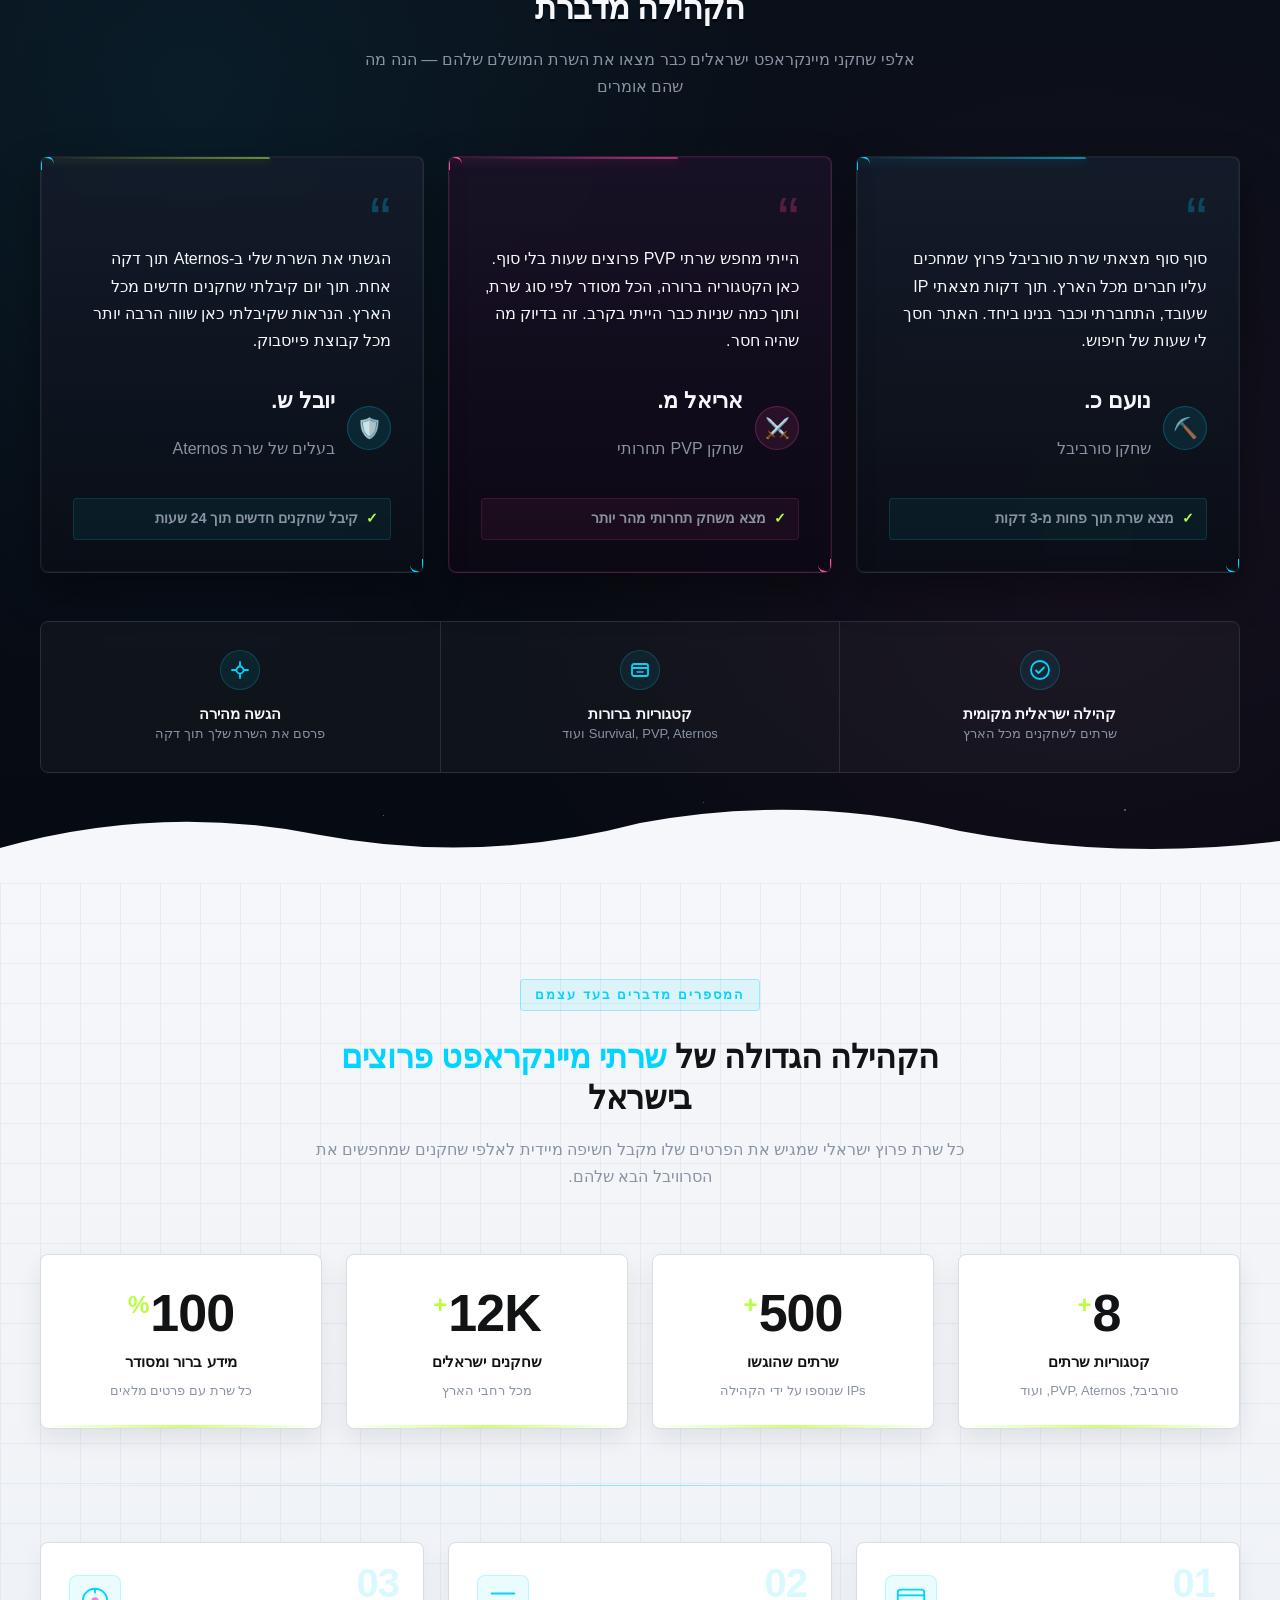
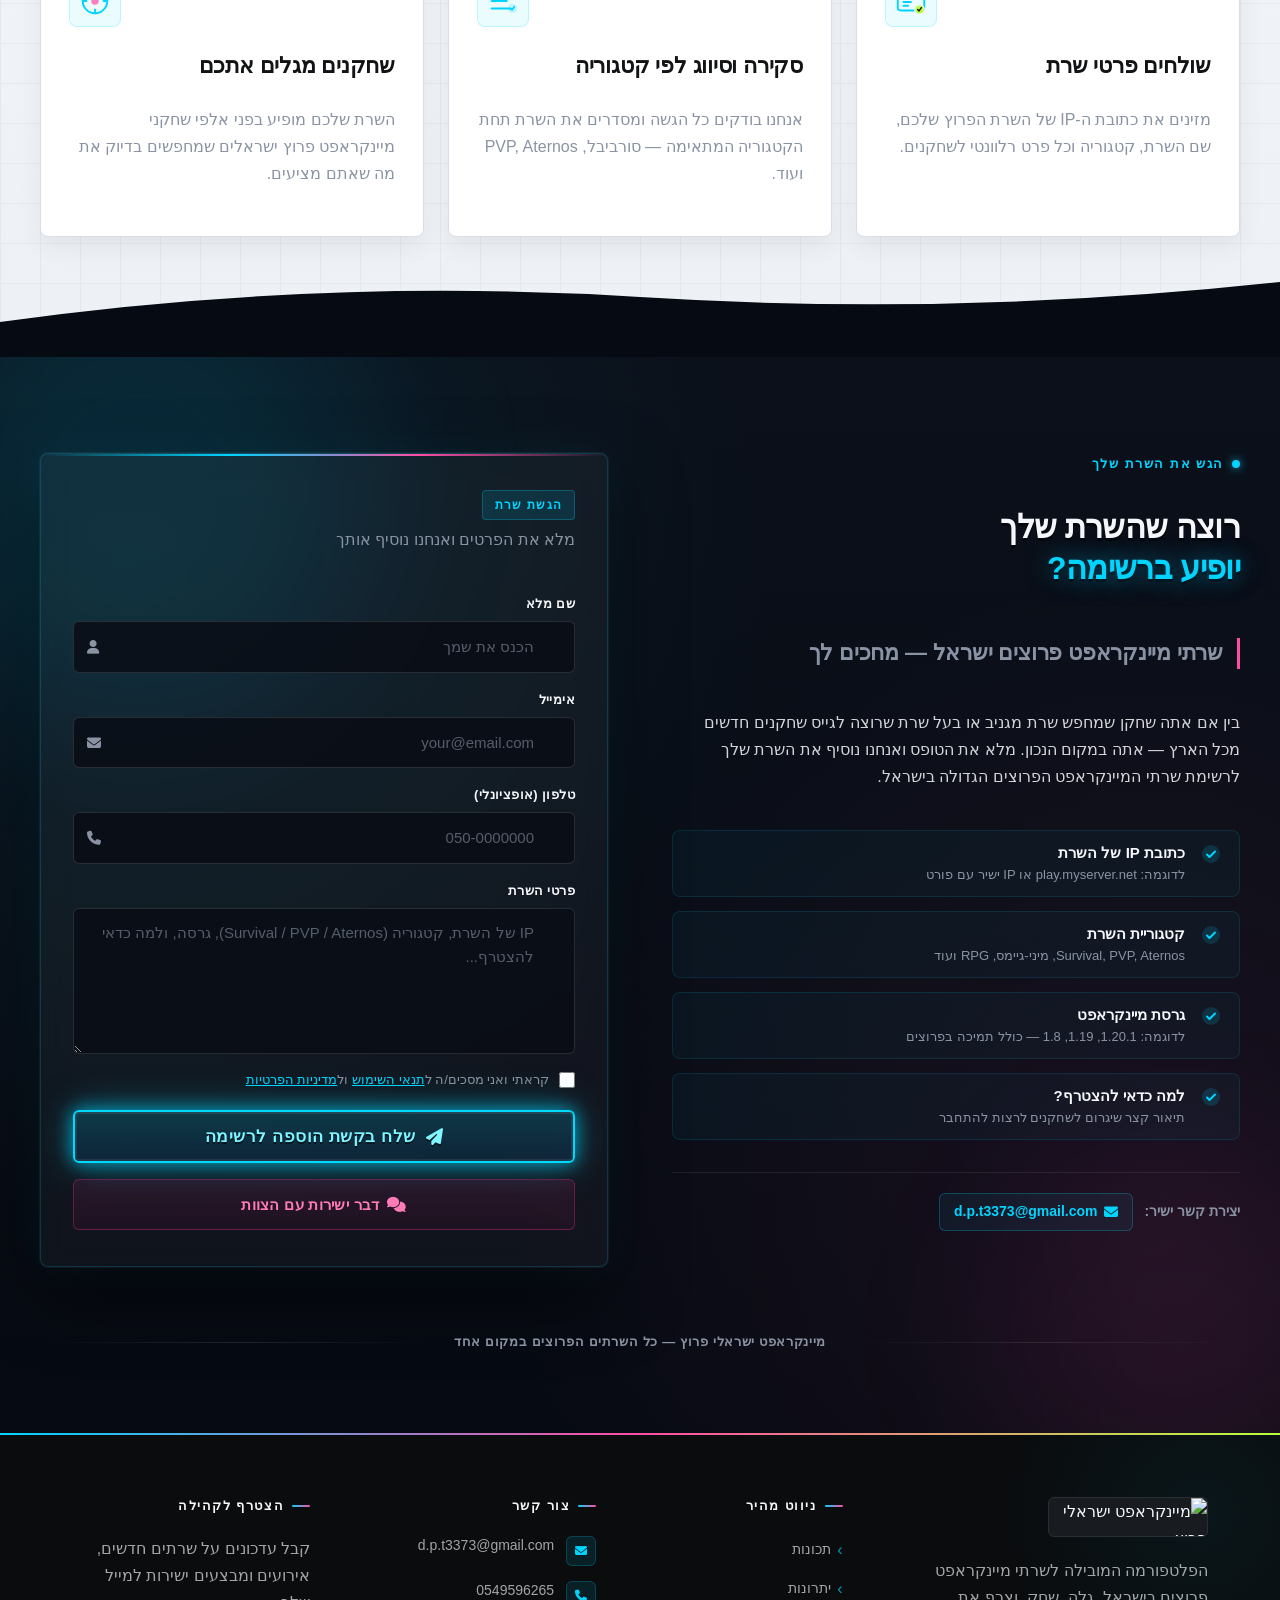
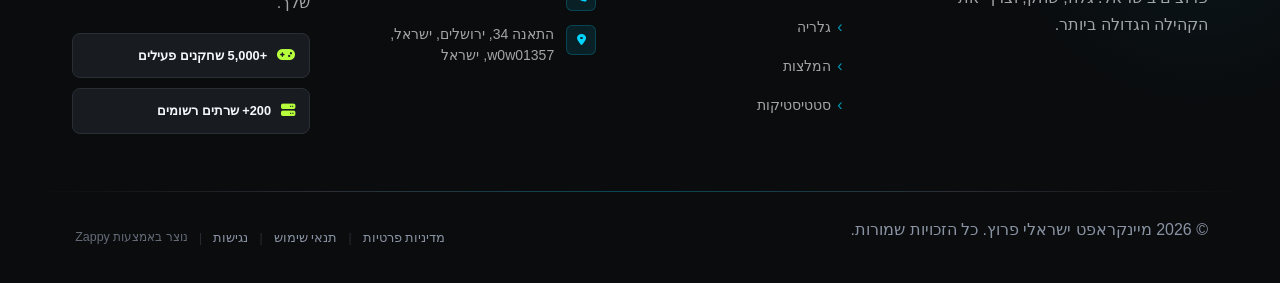
==== commit 81177a9e: "Incremental sync: 1 page(s) — update_button" ====
--- a/index.html
+++ b/index.html
@@ -223,25 +223,25 @@
     <meta name="twitter:card" content="summary_large_image">
     <meta name="twitter:title" content="שרתי מיינקראפט פרוצים — מיינקראפט ישראלי פרוץ">
     <meta name="twitter:description" content="A Minecraft server listing website targeting Israeli players, featuring a Steve (Minecraft character) with a club as the background hero image. The site allows ">
-    <meta property="og:type" content="website" />
-  <meta property="og:locale" content="he_IL" />
+    <meta property="og:type" content="website">
+  <meta property="og:locale" content="he_IL">
   
   
   
   
   
-  <link rel="stylesheet" href="https://cdnjs.cloudflare.com/ajax/libs/font-awesome/6.4.0/css/all.min.css" />
+  <link rel="stylesheet" href="https://cdnjs.cloudflare.com/ajax/libs/font-awesome/6.4.0/css/all.min.css">
 
     <!-- Favicons -->
-    <link rel="icon" type="image/x-icon" href="/assets/favicon.ico" />
-    <link rel="icon" type="image/png" sizes="16x16" href="/assets/favicon-16x16.png" />
-    <link rel="icon" type="image/png" sizes="32x32" href="/assets/favicon-32x32.png" />
-    <link rel="icon" type="image/png" sizes="48x48" href="/assets/favicon-48x48.png" />
-    <link rel="icon" type="image/png" sizes="192x192" href="/assets/favicon-192x192.png" />
-    <link rel="icon" type="image/png" sizes="512x512" href="/assets/favicon-512x512.png" />
-    <link rel="apple-touch-icon" href="/assets/apple-touch-icon.png" />
+    <link rel="icon" type="image/x-icon" href="/assets/favicon.ico">
+    <link rel="icon" type="image/png" sizes="16x16" href="/assets/favicon-16x16.png">
+    <link rel="icon" type="image/png" sizes="32x32" href="/assets/favicon-32x32.png">
+    <link rel="icon" type="image/png" sizes="48x48" href="/assets/favicon-48x48.png">
+    <link rel="icon" type="image/png" sizes="192x192" href="/assets/favicon-192x192.png">
+    <link rel="icon" type="image/png" sizes="512x512" href="/assets/favicon-512x512.png">
+    <link rel="apple-touch-icon" href="/assets/apple-touch-icon.png">
     <!-- Cookie Consent -->
-    <link rel="stylesheet" href="https://cdn.jsdelivr.net/npm/vanilla-cookieconsent@3/dist/cookieconsent.css" />
+    <link rel="stylesheet" href="https://cdn.jsdelivr.net/npm/vanilla-cookieconsent@3/dist/cookieconsent.css">
     <script src="https://cdn.jsdelivr.net/npm/vanilla-cookieconsent@3/dist/cookieconsent.umd.js"></script>
     <!-- Mickidum Accessibility Toolbar -->
     <script src="https://cdn.jsdelivr.net/gh/mickidum/acc_toolbar/acctoolbar/acctoolbar.min.js"></script>
@@ -336,23 +336,23 @@
   <nav class="navbar" dir="rtl">
   <button class="mobile-toggle" id="mobileToggle" aria-label="Menu">
     <svg class="hamburger-icon" width="24" height="24" viewBox="0 0 24 24" fill="none">
-      <path d="M3 12h18M3 6h18M3 18h18" stroke="currentColor" stroke-width="2" stroke-linecap="round"/>
+      <path d="M3 12h18M3 6h18M3 18h18" stroke="currentColor" stroke-width="2" stroke-linecap="round"></path>
     </svg>
     <svg class="close-icon" width="24" height="24" viewBox="0 0 24 24" fill="none" style="display: none;">
-      <path d="M18 6L6 18M6 6l12 12" stroke="currentColor" stroke-width="2" stroke-linecap="round"/>
+      <path d="M18 6L6 18M6 6l12 12" stroke="currentColor" stroke-width="2" stroke-linecap="round"></path>
     </svg>
   </button>
 
   <button class="phone-header-btn" data-phone="0549596265" aria-label="Call">
     <svg width="20" height="20" viewBox="0 0 24 24" fill="currentColor">
-      <path d="M22 16.92v3a2 2 0 0 1-2.18 2 19.79 19.79 0 0 1-8.63-3.07 19.5 19.5 0 0 1-6-6 19.79 19.79 0 0 1-3.07-8.67A2 2 0 0 1 4.11 2h3a2 2 0 0 1 2 1.72 12.84 12.84 0 0 0 .7 2.81 2 2 0 0 1-.45 2.11L8.09 9.91a16 16 0 0 0 6 6l1.27-1.27a2 2 0 0 1 2.11-.45 12.84 12.84 0 0 0 2.81.7A2 2 0 0 1 22 16.92z"/>
+      <path d="M22 16.92v3a2 2 0 0 1-2.18 2 19.79 19.79 0 0 1-8.63-3.07 19.5 19.5 0 0 1-6-6 19.79 19.79 0 0 1-3.07-8.67A2 2 0 0 1 4.11 2h3a2 2 0 0 1 2 1.72 12.84 12.84 0 0 0 .7 2.81 2 2 0 0 1-.45 2.11L8.09 9.91a16 16 0 0 0 6 6l1.27-1.27a2 2 0 0 1 2.11-.45 12.84 12.84 0 0 0 2.81.7A2 2 0 0 1 22 16.92z"></path>
     </svg>
   </button>
 
   <div class="nav-container">
     <div class="nav-right-group"><div class="nav-brand">
       <a href="/" class="logo-link">
-        <img src="/assets/business-logo.webp" alt="מיינקראפט ישראלי פרוץ" class="logo" />
+        <img src="/assets/business-logo.webp" alt="מיינקראפט ישראלי פרוץ" class="logo">
       </a>
     </div><ul class="nav-menu" id="navMenu"><li><a href="#testimonials">המלצות</a></li><li><a href="#features">תכונות</a></li><li><a href="#benefits">יתרונות</a></li><li><a href="#showcase">גלריה</a></li><li><a href="#stats">סטטיסטיקות</a></li></ul></div>
 
@@ -794,7 +794,7 @@
     <section class="index-hero-section" data-layout-spec="בית-hero" dir="rtl" data-hero-type="fullscreen-scrim" id="index-hero-section">
   <!-- Background Image -->
   <div class="index-hero-bg">
-    <img data-hero-bg="true" data-placeholder="index-hero-image-1" data-context="Dramatic cinematic Minecraft Steve character holding a large wooden club/bat, standing in a dark smoky voxel night environment with glowing cyan and magenta rim lighting. Deep shadows, particle effects, atmospheric fog, blocky Minecraft art style but rendered with high contrast cinematic quality. Dark blue-black background with neon glow accents. Full-bleed hero background image for Israeli Minecraft server listing website." width="1200" height="700" src="/assets/site-index-hero-image-1.webp" alt="סטיב ממיינקראפט מחזיק אלה בסביבת לילה ווקסלית קינמטית" data-hero-background="true" data-element-type="image" data-element-id="img-1776975097167-uoctd8gud" />
+    <img data-hero-bg="true" data-placeholder="index-hero-image-1" data-context="Dramatic cinematic Minecraft Steve character holding a large wooden club/bat, standing in a dark smoky voxel night environment with glowing cyan and magenta rim lighting. Deep shadows, particle effects, atmospheric fog, blocky Minecraft art style but rendered with high contrast cinematic quality. Dark blue-black background with neon glow accents. Full-bleed hero background image for Israeli Minecraft server listing website." width="1200" height="700" src="/assets/site-index-hero-image-1.webp" alt="סטיב ממיינקראפט מחזיק אלה בסביבת לילה ווקסלית קינמטית" data-hero-background="true" data-element-type="image" data-element-id="img-1776975097167-uoctd8gud">
   </div>
 
   <!-- Scrim Overlay -->
@@ -808,7 +808,7 @@
       <p><span class="index-hero-eyebrow">🎮 מספר 1 בישראל לשרתים פרוצים</span>
 
       </p><!-- H1 -->
-      <h1 class="index-hero-h1">היעד הסופי<br />לשרתי מיינקראפט פרוצים</h1>
+      <h1 class="index-hero-h1">היעד הסופי<br>לשרתי מיינקראפט פרוצים</h1>
 
       <!-- H3 subtitle -->
       <h3 class="index-hero-h3">הגש IP של שרת, גלה קטגוריות ושחק עם חברים מכל הארץ</h3>
@@ -819,38 +819,38 @@
       <!-- CTAs -->
       <div class="index-hero-ctas">
         <a href="#submit" class="index-hero-btn-primary" data-element-type="button" data-element-id="btn-1776975097150-21lnoklw8" data-native-element="true">הגש שרת עכשיו</a>
-        <a href="#categories" class="index-hero-btn-secondary" data-element-type="button" data-element-id="btn-1776975097150-1bm8764xp" data-native-element="true">גלה קטגוריות</a>
+        <a href="#categories" class="index-hero-btn-secondary btn btn-primary" data-element-type="button" data-element-id="btn-1776975097150-1bm8764xp" data-native-element="true" style="outline: none; border-color: transparent !important; color: var(--light-text, #ffffff) !important; background-color: transparent !important; background-image: linear-gradient(135deg, rgb(255, 43, 138), rgb(232, 0, 116)) !important;" data-text-color="light">גלה קטגוריות</a>
       </div>
 
       <!-- Category Chips -->
       <div class="index-hero-chips">
-        <span class="index-hero-chip" style>
+        <span class="index-hero-chip" style="">
           <i class="fa-solid fa-users" aria-hidden="true" data-element-type="icon" data-element-id="icon-1776975097163-waaglq6cb" data-icon-type="fontawesome" style="cursor: pointer;"></i>השרדות עם חברים
         </span>
-        <span class="index-hero-chip" style>
+        <span class="index-hero-chip" style="">
           <i class="fa-solid fa-shield-halved" aria-hidden="true" data-element-type="icon" data-element-id="icon-1776975097164-cgjk5g0mf" data-icon-type="fontawesome" style="cursor: pointer;"></i>
           PVP לחימה&nbsp;</span>
-        <span class="index-hero-chip" style>
+        <span class="index-hero-chip" style="">
           <i class="fa-solid fa-server" aria-hidden="true" data-element-type="icon" data-element-id="icon-1776975097164-zxjx4kudv" data-icon-type="fontawesome" style="cursor: pointer;"></i>
           Aternos אטרנוס</span>
-        <span class="index-hero-chip" style>
+        <span class="index-hero-chip" style="">
           <i class="fa-solid fa-unlock" aria-hidden="true" style="cursor: pointer;"></i>
           שרתים פרוצים אחרים</span>
       </div>
 
-    <div class="zappy-inserted-element" id="zappy-element-1776975657377-m0zh0cays" data-element-id="zappy-element-1776975657377-m0zh0cays" data-element-type="video" data-zappy-newly-inserted="true" style="max-width: 1440px; margin: 20px auto; display: flex; justify-content: center;"><div style="width: 100%; max-width: 600px; display: block; margin-left: auto; margin-right: auto;">
+    <div class="zappy-inserted-element" id="zappy-element-1776975657377-m0zh0cays" data-element-id="zappy-element-1776975657377-m0zh0cays" data-element-type="video" data-zappy-newly-inserted="true" style="max-width: 1440px; margin: 20px auto; display: flex; justify-content: center; cursor: pointer;" data-video-editable="true"><div style="width: 100%; max-width: 600px; display: block; margin-left: auto; margin-right: auto;">
         <div style="width: 100%; max-width: 600px;">
-          <div style="position: relative; width: 100%; height: 0; padding-bottom: 56.25%; background: transparent; border-radius: 8px; overflow: hidden;" data-element-type="video">
+          <div style="position: relative; width: 100%; height: 0px; padding-bottom: 56.25%; background: transparent; border-radius: 8px; overflow: hidden; cursor: pointer;" data-element-type="video" data-video-editable="true">
             <div style="position: absolute; top: 0; left: 0; width: 100%; height: 100%; display: flex; align-items: center; justify-content: center; text-align: center;">
               <svg style="width: 270px; height: 265px; display: block;" viewBox="0 0 270 265" fill="none" xmlns="http://www.w3.org/2000/svg">
-                <rect x="2" y="2" width="266" height="261" rx="40" stroke="#FF0083" stroke-width="4"/>
+                <rect x="2" y="2" width="266" height="261" rx="40" stroke="#FF0083" stroke-width="4"></rect>
                 <g clip-path="url(#clip0_201_1806)">
-                  <path d="M102.5 91L112.5 82.5L123.5 81.5L175.5 119L182.5 131.5L178.5 142L125.5 180.5L116 183.5L109 181L102 172L102.5 91Z" fill="#FFE8F4"/>
-                  <path d="M177.228 117.668L127.264 81.483C121.838 77.496 114.723 76.929 108.729 79.9665C102.636 83.058 99 88.98 99 95.811V168.194C99 175.029 102.641 180.951 108.734 184.038C111.335 185.357 114.089 186.009 116.82 186.009C120.483 186.009 124.105 184.835 127.251 182.526L177.223 146.337L177.237 146.328C181.849 142.944 184.495 137.724 184.495 132C184.495 126.276 181.849 121.056 177.223 117.668H177.228ZM174.582 142.692L124.605 178.886C120.492 181.91 115.322 182.328 110.772 180.024C106.218 177.716 103.504 173.297 103.504 168.194V95.8065C103.504 90.708 106.223 86.289 110.772 83.976C112.703 82.995 114.736 82.5 116.82 82.5C119.587 82.5 122.283 83.4045 124.618 85.1235L174.587 121.308C178.029 123.833 180.005 127.73 180.005 132C180.005 136.271 178.034 140.163 174.587 142.692H174.582Z" fill="#FF0083"/>
+                  <path d="M102.5 91L112.5 82.5L123.5 81.5L175.5 119L182.5 131.5L178.5 142L125.5 180.5L116 183.5L109 181L102 172L102.5 91Z" fill="#FFE8F4"></path>
+                  <path d="M177.228 117.668L127.264 81.483C121.838 77.496 114.723 76.929 108.729 79.9665C102.636 83.058 99 88.98 99 95.811V168.194C99 175.029 102.641 180.951 108.734 184.038C111.335 185.357 114.089 186.009 116.82 186.009C120.483 186.009 124.105 184.835 127.251 182.526L177.223 146.337L177.237 146.328C181.849 142.944 184.495 137.724 184.495 132C184.495 126.276 181.849 121.056 177.223 117.668H177.228ZM174.582 142.692L124.605 178.886C120.492 181.91 115.322 182.328 110.772 180.024C106.218 177.716 103.504 173.297 103.504 168.194V95.8065C103.504 90.708 106.223 86.289 110.772 83.976C112.703 82.995 114.736 82.5 116.82 82.5C119.587 82.5 122.283 83.4045 124.618 85.1235L174.587 121.308C178.029 123.833 180.005 127.73 180.005 132C180.005 136.271 178.034 140.163 174.587 142.692H174.582Z" fill="#FF0083"></path>
                 </g>
                 <defs>
                   <clipPath id="clip0_201_1806">
-                    <rect width="108" height="108" fill="white" transform="translate(81 78)"/>
+                    <rect width="108" height="108" fill="white" transform="translate(81 78)"></rect>
                   </clipPath>
                 </defs>
               </svg>
@@ -864,14 +864,14 @@
   <div class="index-hero-divider-wrapper">
     <svg data-no-icon-edit="true" aria-hidden="true" viewBox="0 0 1200 90" preserveAspectRatio="none" xmlns="http://www.w3.org/2000/svg">
       <!-- Neon seam line -->
-      <polyline points="0,38 120,32 240,42 360,30 480,44 600,28 720,40 840,26 960,38 1080,30 1200,36" fill="none" stroke="url(#neonSeam)" stroke-width="1.5" opacity="0.55"/>
+      <polyline points="0,38 120,32 240,42 360,30 480,44 600,28 720,40 840,26 960,38 1080,30 1200,36" fill="none" stroke="url(#neonSeam)" stroke-width="1.5" opacity="0.55"></polyline>
       <!-- Dark fill bottom -->
-      <path d="M0,90 L0,42 Q60,36 120,40 T240,34 Q300,40 360,32 T480,38 Q540,32 600,36 T720,30 Q780,36 840,28 T960,34 Q1020,28 1080,32 T1200,38 L1200,90 Z" fill="#060A12"/>
+      <path d="M0,90 L0,42 Q60,36 120,40 T240,34 Q300,40 360,32 T480,38 Q540,32 600,36 T720,30 Q780,36 840,28 T960,34 Q1020,28 1080,32 T1200,38 L1200,90 Z" fill="#060A12"></path>
       <defs>
         <linearGradient id="neonSeam" x1="0%" y1="0%" x2="100%" y2="0%">
-          <stop offset="0%" stop-color="#00D4FF" stop-opacity="0.9"/>
-          <stop offset="50%" stop-color="#FF4DA6" stop-opacity="0.9"/>
-          <stop offset="100%" stop-color="#00D4FF" stop-opacity="0.9"/>
+          <stop offset="0%" stop-color="#00D4FF" stop-opacity="0.9"></stop>
+          <stop offset="50%" stop-color="#FF4DA6" stop-opacity="0.9"></stop>
+          <stop offset="100%" stop-color="#00D4FF" stop-opacity="0.9"></stop>
         </linearGradient>
       </defs>
     </svg>
@@ -897,14 +897,14 @@
           <div class="index-feature-icon-wrap index-feature-icon-survival">
             <svg data-element-type="icon" data-icon-type="svg" xmlns="http://www.w3.org/2000/svg" width="48" height="48" viewBox="0 0 48 48" fill="none" aria-hidden="true">
               <!-- Pixel-style house/survival icon -->
-              <rect x="8" y="20" width="32" height="20" fill="currentColor" opacity="0.15" rx="1"/>
-              <rect x="8" y="20" width="32" height="20" stroke="currentColor" stroke-width="2" rx="1" fill="none"/>
-              <rect x="18" y="28" width="8" height="12" stroke="currentColor" stroke-width="2" fill="none"/>
-              <polygon points="4,22 24,6 44,22" stroke="currentColor" stroke-width="2" fill="none" stroke-linejoin="miter"/>
-              <rect x="20" y="6" width="8" height="8" fill="currentColor" opacity="0.3"/>
+              <rect x="8" y="20" width="32" height="20" fill="currentColor" opacity="0.15" rx="1"></rect>
+              <rect x="8" y="20" width="32" height="20" stroke="currentColor" stroke-width="2" rx="1" fill="none"></rect>
+              <rect x="18" y="28" width="8" height="12" stroke="currentColor" stroke-width="2" fill="none"></rect>
+              <polygon points="4,22 24,6 44,22" stroke="currentColor" stroke-width="2" fill="none" stroke-linejoin="miter"></polygon>
+              <rect x="20" y="6" width="8" height="8" fill="currentColor" opacity="0.3"></rect>
               <!-- pixel dots -->
-              <rect x="12" y="24" width="4" height="4" fill="currentColor" opacity="0.6"/>
-              <rect x="32" y="24" width="4" height="4" fill="currentColor" opacity="0.6"/>
+              <rect x="12" y="24" width="4" height="4" fill="currentColor" opacity="0.6"></rect>
+              <rect x="32" y="24" width="4" height="4" fill="currentColor" opacity="0.6"></rect>
             </svg>
           </div>
           <div class="index-feature-content">
@@ -925,17 +925,17 @@
           <div class="index-feature-icon-wrap index-feature-icon-pvp">
             <svg data-element-type="icon" data-icon-type="svg" xmlns="http://www.w3.org/2000/svg" width="48" height="48" viewBox="0 0 48 48" fill="none" aria-hidden="true">
               <!-- Pixel-style sword/pvp icon -->
-              <line x1="10" y1="38" x2="34" y2="14" stroke="currentColor" stroke-width="2.5" stroke-linecap="square"/>
-              <rect x="30" y="10" width="8" height="8" stroke="currentColor" stroke-width="2" fill="none"/>
-              <rect x="32" y="12" width="4" height="4" fill="currentColor" opacity="0.5"/>
-              <rect x="8" y="36" width="6" height="6" fill="currentColor" opacity="0.4" stroke="currentColor" stroke-width="1"/>
+              <line x1="10" y1="38" x2="34" y2="14" stroke="currentColor" stroke-width="2.5" stroke-linecap="square"></line>
+              <rect x="30" y="10" width="8" height="8" stroke="currentColor" stroke-width="2" fill="none"></rect>
+              <rect x="32" y="12" width="4" height="4" fill="currentColor" opacity="0.5"></rect>
+              <rect x="8" y="36" width="6" height="6" fill="currentColor" opacity="0.4" stroke="currentColor" stroke-width="1"></rect>
               <!-- crossguard -->
-              <line x1="22" y1="26" x2="16" y2="20" stroke="currentColor" stroke-width="2" stroke-linecap="square"/>
-              <line x1="28" y1="20" x2="22" y2="26" stroke="currentColor" stroke-width="2" stroke-linecap="square"/>
+              <line x1="22" y1="26" x2="16" y2="20" stroke="currentColor" stroke-width="2" stroke-linecap="square"></line>
+              <line x1="28" y1="20" x2="22" y2="26" stroke="currentColor" stroke-width="2" stroke-linecap="square"></line>
               <!-- shield pixels -->
-              <rect x="34" y="30" width="4" height="4" fill="currentColor" opacity="0.3"/>
-              <rect x="38" y="26" width="4" height="4" fill="currentColor" opacity="0.2"/>
-              <rect x="34" y="34" width="4" height="4" fill="currentColor" opacity="0.15"/>
+              <rect x="34" y="30" width="4" height="4" fill="currentColor" opacity="0.3"></rect>
+              <rect x="38" y="26" width="4" height="4" fill="currentColor" opacity="0.2"></rect>
+              <rect x="34" y="34" width="4" height="4" fill="currentColor" opacity="0.15"></rect>
             </svg>
           </div>
           <div class="index-feature-content">
@@ -956,15 +956,15 @@
           <div class="index-feature-icon-wrap index-feature-icon-aternos">
             <svg data-element-type="icon" data-icon-type="svg" xmlns="http://www.w3.org/2000/svg" width="48" height="48" viewBox="0 0 48 48" fill="none" aria-hidden="true">
               <!-- Pixel-style cloud/server icon for Aternos -->
-              <rect x="8" y="20" width="32" height="8" rx="1" stroke="currentColor" stroke-width="2" fill="none"/>
-              <rect x="8" y="32" width="32" height="8" rx="1" stroke="currentColor" stroke-width="2" fill="none"/>
-              <circle cx="36" cy="24" r="2" fill="currentColor" opacity="0.8"/>
-              <circle cx="36" cy="36" r="2" fill="currentColor" opacity="0.8"/>
-              <rect x="12" y="23" width="8" height="2" fill="currentColor" opacity="0.4" rx="1"/>
-              <rect x="12" y="35" width="8" height="2" fill="currentColor" opacity="0.4" rx="1"/>
+              <rect x="8" y="20" width="32" height="8" rx="1" stroke="currentColor" stroke-width="2" fill="none"></rect>
+              <rect x="8" y="32" width="32" height="8" rx="1" stroke="currentColor" stroke-width="2" fill="none"></rect>
+              <circle cx="36" cy="24" r="2" fill="currentColor" opacity="0.8"></circle>
+              <circle cx="36" cy="36" r="2" fill="currentColor" opacity="0.8"></circle>
+              <rect x="12" y="23" width="8" height="2" fill="currentColor" opacity="0.4" rx="1"></rect>
+              <rect x="12" y="35" width="8" height="2" fill="currentColor" opacity="0.4" rx="1"></rect>
               <!-- pixel cloud top -->
-              <rect x="16" y="12" width="16" height="10" rx="1" fill="currentColor" opacity="0.15" stroke="currentColor" stroke-width="1.5"/>
-              <rect x="12" y="16" width="24" height="6" rx="1" fill="currentColor" opacity="0.1"/>
+              <rect x="16" y="12" width="16" height="10" rx="1" fill="currentColor" opacity="0.15" stroke="currentColor" stroke-width="1.5"></rect>
+              <rect x="12" y="16" width="24" height="6" rx="1" fill="currentColor" opacity="0.1"></rect>
             </svg>
           </div>
           <div class="index-feature-content">
@@ -985,15 +985,15 @@
           <div class="index-feature-icon-wrap index-feature-icon-other">
             <svg data-element-type="icon" data-icon-type="svg" xmlns="http://www.w3.org/2000/svg" width="48" height="48" viewBox="0 0 48 48" fill="none" aria-hidden="true">
               <!-- Pixel-style grid/category icon -->
-              <rect x="8" y="8" width="13" height="13" rx="1" stroke="currentColor" stroke-width="2" fill="currentColor" fill-opacity="0.15"/>
-              <rect x="27" y="8" width="13" height="13" rx="1" stroke="currentColor" stroke-width="2" fill="currentColor" fill-opacity="0.1"/>
-              <rect x="8" y="27" width="13" height="13" rx="1" stroke="currentColor" stroke-width="2" fill="currentColor" fill-opacity="0.1"/>
-              <rect x="27" y="27" width="13" height="13" rx="1" stroke="currentColor" stroke-width="2" fill="currentColor" fill-opacity="0.15"/>
+              <rect x="8" y="8" width="13" height="13" rx="1" stroke="currentColor" stroke-width="2" fill="currentColor" fill-opacity="0.15"></rect>
+              <rect x="27" y="8" width="13" height="13" rx="1" stroke="currentColor" stroke-width="2" fill="currentColor" fill-opacity="0.1"></rect>
+              <rect x="8" y="27" width="13" height="13" rx="1" stroke="currentColor" stroke-width="2" fill="currentColor" fill-opacity="0.1"></rect>
+              <rect x="27" y="27" width="13" height="13" rx="1" stroke="currentColor" stroke-width="2" fill="currentColor" fill-opacity="0.15"></rect>
               <!-- pixel accent dots -->
-              <rect x="12" y="12" width="5" height="5" fill="currentColor" opacity="0.5" rx="0.5"/>
-              <rect x="31" y="31" width="5" height="5" fill="currentColor" opacity="0.5" rx="0.5"/>
-              <rect x="31" y="12" width="5" height="5" fill="currentColor" opacity="0.3" rx="0.5"/>
-              <rect x="12" y="31" width="5" height="5" fill="currentColor" opacity="0.3" rx="0.5"/>
+              <rect x="12" y="12" width="5" height="5" fill="currentColor" opacity="0.5" rx="0.5"></rect>
+              <rect x="31" y="31" width="5" height="5" fill="currentColor" opacity="0.5" rx="0.5"></rect>
+              <rect x="31" y="12" width="5" height="5" fill="currentColor" opacity="0.3" rx="0.5"></rect>
+              <rect x="12" y="31" width="5" height="5" fill="currentColor" opacity="0.3" rx="0.5"></rect>
             </svg>
           </div>
           <div class="index-feature-content">
@@ -1014,8 +1014,8 @@
   <!-- Voxel/stepped bottom divider -->
   <div class="index-features-divider-wrapper">
     <svg data-no-icon-edit="true" aria-hidden="true" viewBox="0 0 1200 64" preserveAspectRatio="none" xmlns="http://www.w3.org/2000/svg">
-      <path d="M0,64 L0,40 L80,40 L80,32 L160,32 L160,40 L240,40 L240,24 L320,24 L320,32 L400,32 L400,40 L480,40 L480,28 L560,28 L560,36 L640,36 L640,24 L720,24 L720,32 L800,32 L800,40 L880,40 L880,28 L960,28 L960,36 L1040,36 L1040,40 L1120,40 L1120,32 L1200,32 L1200,64 Z" fill="#F5F7FA"/>
-      <path d="M0,64 L0,40 L80,40 L80,32 L160,32 L160,40 L240,40 L240,24 L320,24 L320,32 L400,32 L400,40 L480,40 L480,28 L560,28 L560,36 L640,36 L640,24 L720,24 L720,32 L800,32 L800,40 L880,40 L880,28 L960,28 L960,36 L1040,36 L1040,40 L1120,40 L1120,32 L1200,32 L1200,64 Z" fill="#F5F7FA" stroke="rgba(183,255,60,0.18)" stroke-width="1.5"/>
+      <path d="M0,64 L0,40 L80,40 L80,32 L160,32 L160,40 L240,40 L240,24 L320,24 L320,32 L400,32 L400,40 L480,40 L480,28 L560,28 L560,36 L640,36 L640,24 L720,24 L720,32 L800,32 L800,40 L880,40 L880,28 L960,28 L960,36 L1040,36 L1040,40 L1120,40 L1120,32 L1200,32 L1200,64 Z" fill="#F5F7FA"></path>
+      <path d="M0,64 L0,40 L80,40 L80,32 L160,32 L160,40 L240,40 L240,24 L320,24 L320,32 L400,32 L400,40 L480,40 L480,28 L560,28 L560,36 L640,36 L640,24 L720,24 L720,32 L800,32 L800,40 L880,40 L880,28 L960,28 L960,36 L1040,36 L1040,40 L1120,40 L1120,32 L1200,32 L1200,64 Z" fill="#F5F7FA" stroke="rgba(183,255,60,0.18)" stroke-width="1.5"></path>
     </svg>
   </div>
 </section>
@@ -1026,14 +1026,14 @@
     <!-- START column (right in RTL) -->
     <div class="index-benefits-content">
       <div class="index-benefits-label">למה אנחנו?</div>
-      <h2 class="index-benefits-heading">הדרך הקלה ביותר<br />למצוא <span class="index-benefits-highlight">שרתי מיינקראפט פרוצים</span> ישראליים</h2>
+      <h2 class="index-benefits-heading">הדרך הקלה ביותר<br>למצוא <span class="index-benefits-highlight">שרתי מיינקראפט פרוצים</span> ישראליים</h2>
       <p class="index-benefits-intro">הפלטפורמה הישראלית הראשונה שמרכזת את כל שרתי המיינקראפט הפרוצים במקום אחד — מסודרים לפי קטגוריות, קלים לגישה, ומותאמים לשחקנים מכל הארץ.</p>
 
       <div class="index-benefits-rows">
 
         <div class="index-benefits-row">
           <div class="index-benefits-row-icon">
-            <svg data-element-type="icon" data-icon-type="svg" xmlns="http://www.w3.org/2000/svg" width="28" height="28" viewBox="0 0 24 24" fill="none" stroke="currentColor" stroke-width="2" stroke-linecap="round" stroke-linejoin="round"><circle cx="11" cy="11" r="8"/><line x1="21" y1="21" x2="16.65" y2="16.65"/></svg>
+            <svg data-element-type="icon" data-icon-type="svg" xmlns="http://www.w3.org/2000/svg" width="28" height="28" viewBox="0 0 24 24" fill="none" stroke="currentColor" stroke-width="2" stroke-linecap="round" stroke-linejoin="round"><circle cx="11" cy="11" r="8"></circle><line x1="21" y1="21" x2="16.65" y2="16.65"></line></svg>
           </div>
           <div class="index-benefits-row-content">
             <h3 class="index-benefits-row-title">גילוי שרתים בקלות</h3>
@@ -1043,7 +1043,7 @@
 
         <div class="index-benefits-row">
           <div class="index-benefits-row-icon">
-            <svg data-element-type="icon" data-icon-type="svg" xmlns="http://www.w3.org/2000/svg" width="28" height="28" viewBox="0 0 24 24" fill="none" stroke="currentColor" stroke-width="2" stroke-linecap="round" stroke-linejoin="round"><rect x="3" y="3" width="7" height="7"/><rect x="14" y="3" width="7" height="7"/><rect x="14" y="14" width="7" height="7"/><rect x="3" y="14" width="7" height="7"/></svg>
+            <svg data-element-type="icon" data-icon-type="svg" xmlns="http://www.w3.org/2000/svg" width="28" height="28" viewBox="0 0 24 24" fill="none" stroke="currentColor" stroke-width="2" stroke-linecap="round" stroke-linejoin="round"><rect x="3" y="3" width="7" height="7"></rect><rect x="14" y="3" width="7" height="7"></rect><rect x="14" y="14" width="7" height="7"></rect><rect x="3" y="14" width="7" height="7"></rect></svg>
           </div>
           <div class="index-benefits-row-content">
             <h3 class="index-benefits-row-title">קטגוריות ברורות לגלישה מהירה</h3>
@@ -1053,7 +1053,7 @@
 
         <div class="index-benefits-row">
           <div class="index-benefits-row-icon">
-            <svg data-element-type="icon" data-icon-type="svg" xmlns="http://www.w3.org/2000/svg" width="28" height="28" viewBox="0 0 24 24" fill="none" stroke="currentColor" stroke-width="2" stroke-linecap="round" stroke-linejoin="round"><path d="M12 5v14M5 12l7 7 7-7"/></svg>
+            <svg data-element-type="icon" data-icon-type="svg" xmlns="http://www.w3.org/2000/svg" width="28" height="28" viewBox="0 0 24 24" fill="none" stroke="currentColor" stroke-width="2" stroke-linecap="round" stroke-linejoin="round"><path d="M12 5v14M5 12l7 7 7-7"></path></svg>
           </div>
           <div class="index-benefits-row-content">
             <h3 class="index-benefits-row-title">הגשת שרת פשוטה לבעלי שרתים</h3>
@@ -1113,18 +1113,18 @@
     <svg data-no-icon-edit="true" aria-hidden="true" viewBox="0 0 1440 90" preserveAspectRatio="none" xmlns="http://www.w3.org/2000/svg">
       <defs>
         <linearGradient id="ib-divider-grad" x1="0" y1="0" x2="1" y2="0">
-          <stop offset="0%" stop-color="rgba(0,212,255,0.18)"/>
-          <stop offset="50%" stop-color="rgba(255,77,166,0.12)"/>
-          <stop offset="100%" stop-color="rgba(0,212,255,0.10)"/>
+          <stop offset="0%" stop-color="rgba(0,212,255,0.18)"></stop>
+          <stop offset="50%" stop-color="rgba(255,77,166,0.12)"></stop>
+          <stop offset="100%" stop-color="rgba(0,212,255,0.10)"></stop>
         </linearGradient>
         <filter id="ib-blur">
-          <feGaussianBlur stdDeviation="3"/>
+          <feGaussianBlur stdDeviation="3"></feGaussianBlur>
         </filter>
       </defs>
       <!-- Blurred neon edge band -->
-      <path d="M0,90 L0,52 Q80,44 160,50 T320,46 Q400,50 480,43 T640,48 Q720,44 800,50 T960,46 Q1040,42 1120,48 T1280,44 Q1360,48 1440,46 L1440,90 Z" fill="#0B101A" filter="url(#ib-blur)"/>
+      <path d="M0,90 L0,52 Q80,44 160,50 T320,46 Q400,50 480,43 T640,48 Q720,44 800,50 T960,46 Q1040,42 1120,48 T1280,44 Q1360,48 1440,46 L1440,90 Z" fill="#0B101A" filter="url(#ib-blur)"></path>
       <!-- Dark fill merging into next section -->
-      <path d="M0,90 L0,58 Q80,52 160,57 T320,54 Q400,58 480,51 T640,56 Q720,52 800,57 T960,53 Q1040,49 1120,55 T1280,51 Q1360,55 1440,53 L1440,90 Z" fill="#0B101A"/>
+      <path d="M0,90 L0,58 Q80,52 160,57 T320,54 Q400,58 480,51 T640,56 Q720,52 800,57 T960,53 Q1040,49 1120,55 T1280,51 Q1360,55 1440,53 L1440,90 Z" fill="#0B101A"></path>
     </svg>
   </div>
 
@@ -1314,20 +1314,20 @@
   <div class="showcase-divider-wrapper">
     <svg data-no-icon-edit="true" aria-hidden="true" viewBox="0 0 1200 90" preserveAspectRatio="none" xmlns="http://www.w3.org/2000/svg">
       <!-- Pixel sparks -->
-      <rect x="80" y="18" width="4" height="4" fill="#00D4FF" opacity="0.55"/>
-      <rect x="200" y="8" width="3" height="3" fill="#B7FF3C" opacity="0.45"/>
-      <rect x="340" y="24" width="5" height="5" fill="#FF4DA6" opacity="0.4"/>
-      <rect x="520" y="10" width="3" height="3" fill="#00D4FF" opacity="0.5"/>
-      <rect x="680" y="20" width="4" height="4" fill="#B7FF3C" opacity="0.38"/>
-      <rect x="820" y="6" width="3" height="3" fill="#FF4DA6" opacity="0.45"/>
-      <rect x="960" y="22" width="5" height="5" fill="#00D4FF" opacity="0.42"/>
-      <rect x="1100" y="12" width="4" height="4" fill="#B7FF3C" opacity="0.5"/>
-      <rect x="150" y="32" width="3" height="3" fill="#FF4DA6" opacity="0.3"/>
-      <rect x="440" y="38" width="4" height="4" fill="#00D4FF" opacity="0.3"/>
-      <rect x="750" y="30" width="3" height="3" fill="#B7FF3C" opacity="0.28"/>
-      <rect x="1050" y="34" width="4" height="4" fill="#FF4DA6" opacity="0.32"/>
+      <rect x="80" y="18" width="4" height="4" fill="#00D4FF" opacity="0.55"></rect>
+      <rect x="200" y="8" width="3" height="3" fill="#B7FF3C" opacity="0.45"></rect>
+      <rect x="340" y="24" width="5" height="5" fill="#FF4DA6" opacity="0.4"></rect>
+      <rect x="520" y="10" width="3" height="3" fill="#00D4FF" opacity="0.5"></rect>
+      <rect x="680" y="20" width="4" height="4" fill="#B7FF3C" opacity="0.38"></rect>
+      <rect x="820" y="6" width="3" height="3" fill="#FF4DA6" opacity="0.45"></rect>
+      <rect x="960" y="22" width="5" height="5" fill="#00D4FF" opacity="0.42"></rect>
+      <rect x="1100" y="12" width="4" height="4" fill="#B7FF3C" opacity="0.5"></rect>
+      <rect x="150" y="32" width="3" height="3" fill="#FF4DA6" opacity="0.3"></rect>
+      <rect x="440" y="38" width="4" height="4" fill="#00D4FF" opacity="0.3"></rect>
+      <rect x="750" y="30" width="3" height="3" fill="#B7FF3C" opacity="0.28"></rect>
+      <rect x="1050" y="34" width="4" height="4" fill="#FF4DA6" opacity="0.32"></rect>
       <!-- Angled block-shadow cut path filling bottom -->
-      <path d="M0,90 L0,52 L120,38 L300,55 L480,32 L660,50 L840,28 L1020,48 L1200,30 L1200,90 Z" fill="#060A12"/>
+      <path d="M0,90 L0,52 L120,38 L300,55 L480,32 L660,50 L840,28 L1020,48 L1200,30 L1200,90 Z" fill="#060A12"></path>
     </svg>
   </div>
 </section>
@@ -1428,8 +1428,8 @@
       <div class="its-trust-item">
         <span class="its-trust-icon">
           <svg data-element-type="icon" data-icon-type="svg" width="22" height="22" viewBox="0 0 22 22" fill="none" xmlns="http://www.w3.org/2000/svg" aria-hidden="true">
-            <circle cx="11" cy="11" r="9" stroke="currentColor" stroke-width="1.8"/>
-            <path d="M7 11.5L9.5 14L15 8.5" stroke="currentColor" stroke-width="1.8" stroke-linecap="round" stroke-linejoin="round"/>
+            <circle cx="11" cy="11" r="9" stroke="currentColor" stroke-width="1.8"></circle>
+            <path d="M7 11.5L9.5 14L15 8.5" stroke="currentColor" stroke-width="1.8" stroke-linecap="round" stroke-linejoin="round"></path>
           </svg>
         </span>
         <div class="its-trust-text">
@@ -1441,9 +1441,9 @@
       <div class="its-trust-item">
         <span class="its-trust-icon">
           <svg data-element-type="icon" data-icon-type="svg" width="22" height="22" viewBox="0 0 22 22" fill="none" xmlns="http://www.w3.org/2000/svg" aria-hidden="true">
-            <rect x="3" y="5" width="16" height="12" rx="2" stroke="currentColor" stroke-width="1.8"/>
-            <path d="M3 9h16" stroke="currentColor" stroke-width="1.8"/>
-            <path d="M8 13h6" stroke="currentColor" stroke-width="1.5" stroke-linecap="round"/>
+            <rect x="3" y="5" width="16" height="12" rx="2" stroke="currentColor" stroke-width="1.8"></rect>
+            <path d="M3 9h16" stroke="currentColor" stroke-width="1.8"></path>
+            <path d="M8 13h6" stroke="currentColor" stroke-width="1.5" stroke-linecap="round"></path>
           </svg>
         </span>
         <div class="its-trust-text">
@@ -1455,8 +1455,8 @@
       <div class="its-trust-item">
         <span class="its-trust-icon">
           <svg data-element-type="icon" data-icon-type="svg" width="22" height="22" viewBox="0 0 22 22" fill="none" xmlns="http://www.w3.org/2000/svg" aria-hidden="true">
-            <path d="M11 3v4M11 15v4M3 11h4M15 11h4" stroke="currentColor" stroke-width="1.8" stroke-linecap="round"/>
-            <circle cx="11" cy="11" r="3.5" stroke="currentColor" stroke-width="1.8"/>
+            <path d="M11 3v4M11 15v4M3 11h4M15 11h4" stroke="currentColor" stroke-width="1.8" stroke-linecap="round"></path>
+            <circle cx="11" cy="11" r="3.5" stroke="currentColor" stroke-width="1.8"></circle>
           </svg>
         </span>
         <div class="its-trust-text">
@@ -1480,7 +1480,7 @@
       <span class="its-star" style="top:42%;inset-inline-start:92%;width:2px;height:2px;opacity:0.38"></span>
     </div>
     <svg data-no-icon-edit="true" aria-hidden="true" viewBox="0 0 1200 90" preserveAspectRatio="none" xmlns="http://www.w3.org/2000/svg">
-      <path d="M0,90 L0,55 Q150,10 300,42 Q450,72 600,30 Q750,0 900,38 Q1050,68 1200,48 L1200,90 Z" fill="var(--bg-light)"/>
+      <path d="M0,90 L0,55 Q150,10 300,42 Q450,72 600,30 Q750,0 900,38 Q1050,68 1200,48 L1200,90 Z" fill="var(--bg-light)"></path>
     </svg>
   </div>
 </section>
@@ -1545,11 +1545,11 @@
         <div class="index-stats-trust-step">01</div>
         <div class="index-stats-trust-icon" aria-hidden="true">
           <svg data-element-type="icon" data-icon-type="svg" width="36" height="36" viewBox="0 0 36 36" fill="none" xmlns="http://www.w3.org/2000/svg">
-            <rect x="4" y="6" width="28" height="22" rx="3" stroke="currentColor" stroke-width="2"/>
-            <path d="M4 12h28" stroke="currentColor" stroke-width="2"/>
-            <path d="M10 19h8M10 23h5" stroke="currentColor" stroke-width="2" stroke-linecap="round"/>
-            <circle cx="27" cy="27" r="5" fill="var(--accent)" stroke="var(--bg-light)" stroke-width="1.5"/>
-            <path d="M25 27l1.5 1.5L29 25" stroke="var(--bg-dark)" stroke-width="1.5" stroke-linecap="round" stroke-linejoin="round"/>
+            <rect x="4" y="6" width="28" height="22" rx="3" stroke="currentColor" stroke-width="2"></rect>
+            <path d="M4 12h28" stroke="currentColor" stroke-width="2"></path>
+            <path d="M10 19h8M10 23h5" stroke="currentColor" stroke-width="2" stroke-linecap="round"></path>
+            <circle cx="27" cy="27" r="5" fill="var(--accent)" stroke="var(--bg-light)" stroke-width="1.5"></circle>
+            <path d="M25 27l1.5 1.5L29 25" stroke="var(--bg-dark)" stroke-width="1.5" stroke-linecap="round" stroke-linejoin="round"></path>
           </svg>
         </div>
         <div class="index-stats-trust-content">
@@ -1562,9 +1562,9 @@
         <div class="index-stats-trust-step">02</div>
         <div class="index-stats-trust-icon" aria-hidden="true">
           <svg data-element-type="icon" data-icon-type="svg" width="36" height="36" viewBox="0 0 36 36" fill="none" xmlns="http://www.w3.org/2000/svg">
-            <path d="M6 10h24M6 18h16M6 26h20" stroke="currentColor" stroke-width="2" stroke-linecap="round"/>
-            <circle cx="28" cy="26" r="5" fill="var(--primary)" opacity="0.18"/>
-            <path d="M26 26l1.5 1.5L30 24" stroke="var(--primary)" stroke-width="1.8" stroke-linecap="round" stroke-linejoin="round"/>
+            <path d="M6 10h24M6 18h16M6 26h20" stroke="currentColor" stroke-width="2" stroke-linecap="round"></path>
+            <circle cx="28" cy="26" r="5" fill="var(--primary)" opacity="0.18"></circle>
+            <path d="M26 26l1.5 1.5L30 24" stroke="var(--primary)" stroke-width="1.8" stroke-linecap="round" stroke-linejoin="round"></path>
           </svg>
         </div>
         <div class="index-stats-trust-content">
@@ -1577,9 +1577,9 @@
         <div class="index-stats-trust-step">03</div>
         <div class="index-stats-trust-icon" aria-hidden="true">
           <svg data-element-type="icon" data-icon-type="svg" width="36" height="36" viewBox="0 0 36 36" fill="none" xmlns="http://www.w3.org/2000/svg">
-            <circle cx="18" cy="18" r="13" stroke="currentColor" stroke-width="2"/>
-            <circle cx="18" cy="18" r="4" fill="var(--secondary)" opacity="0.7"/>
-            <path d="M18 5v4M18 27v4M5 18h4M27 18h4" stroke="currentColor" stroke-width="2" stroke-linecap="round"/>
+            <circle cx="18" cy="18" r="13" stroke="currentColor" stroke-width="2"></circle>
+            <circle cx="18" cy="18" r="4" fill="var(--secondary)" opacity="0.7"></circle>
+            <path d="M18 5v4M18 27v4M5 18h4M27 18h4" stroke="currentColor" stroke-width="2" stroke-linecap="round"></path>
           </svg>
         </div>
         <div class="index-stats-trust-content">
@@ -1595,15 +1595,15 @@
     <svg data-no-icon-edit="true" aria-hidden="true" viewBox="0 0 1200 90" preserveAspectRatio="none" xmlns="http://www.w3.org/2000/svg">
       <defs>
         <linearGradient id="stats-arc-grad" x1="0" x2="1" y1="0" y2="0">
-          <stop offset="0%" stop-color="#111315"/>
-          <stop offset="45%" stop-color="#111315"/>
-          <stop offset="50%" stop-color="#00D4FF" stop-opacity="0.18"/>
-          <stop offset="55%" stop-color="#111315"/>
-          <stop offset="100%" stop-color="#111315"/>
+          <stop offset="0%" stop-color="#111315"></stop>
+          <stop offset="45%" stop-color="#111315"></stop>
+          <stop offset="50%" stop-color="#00D4FF" stop-opacity="0.18"></stop>
+          <stop offset="55%" stop-color="#111315"></stop>
+          <stop offset="100%" stop-color="#111315"></stop>
         </linearGradient>
       </defs>
-      <path d="M0,90 L0,55 Q300,10 600,30 Q900,50 1200,15 L1200,90 Z" fill="#060A12"/>
-      <path d="M0,90 L0,60 Q300,20 600,38 Q900,56 1200,22 L1200,90 Z" fill="#060A12"/>
+      <path d="M0,90 L0,55 Q300,10 600,30 Q900,50 1200,15 L1200,90 Z" fill="#060A12"></path>
+      <path d="M0,90 L0,60 Q300,20 600,38 Q900,56 1200,22 L1200,90 Z" fill="#060A12"></path>
     </svg>
   </div>
 </section>
@@ -1618,13 +1618,13 @@
         <span class="index-contact-section__eyebrow-dot"></span>
         <span>הגש את השרת שלך</span>
       </div>
-      <h2 class="index-contact-section__heading">רוצה שהשרת שלך<br /><span class="index-contact-section__heading-accent">יופיע ברשימה?</span></h2>
+      <h2 class="index-contact-section__heading">רוצה שהשרת שלך<br><span class="index-contact-section__heading-accent">יופיע ברשימה?</span></h2>
       <h3 class="index-contact-section__subheading">שרתי מיינקראפט פרוצים ישראל — מחכים לך</h3>
       <p class="index-contact-section__body">בין אם אתה שחקן שמחפש שרת מגניב או בעל שרת שרוצה לגייס שחקנים חדשים מכל הארץ — אתה במקום הנכון. מלא את הטופס ואנחנו נוסיף את השרת שלך לרשימת שרתי המיינקראפט הפרוצים הגדולה בישראל.</p>
       <ul class="index-contact-section__checklist">
         <li class="index-contact-section__checklist-item">
           <span class="index-contact-section__check-icon" aria-hidden="true">
-            <svg data-element-type="icon" data-icon-type="svg" width="18" height="18" viewBox="0 0 18 18" fill="none" xmlns="http://www.w3.org/2000/svg"><circle cx="9" cy="9" r="9" fill="rgba(0,212,255,0.15)"/><path d="M5 9.5L7.5 12L13 6.5" stroke="#00D4FF" stroke-width="2" stroke-linecap="round" stroke-linejoin="round"/></svg>
+            <svg data-element-type="icon" data-icon-type="svg" width="18" height="18" viewBox="0 0 18 18" fill="none" xmlns="http://www.w3.org/2000/svg"><circle cx="9" cy="9" r="9" fill="rgba(0,212,255,0.15)"></circle><path d="M5 9.5L7.5 12L13 6.5" stroke="#00D4FF" stroke-width="2" stroke-linecap="round" stroke-linejoin="round"></path></svg>
           </span>
           <div class="index-contact-section__check-content">
             <strong>כתובת IP של השרת</strong>
@@ -1633,7 +1633,7 @@
         </li>
         <li class="index-contact-section__checklist-item">
           <span class="index-contact-section__check-icon" aria-hidden="true">
-            <svg data-element-type="icon" data-icon-type="svg" width="18" height="18" viewBox="0 0 18 18" fill="none" xmlns="http://www.w3.org/2000/svg"><circle cx="9" cy="9" r="9" fill="rgba(0,212,255,0.15)"/><path d="M5 9.5L7.5 12L13 6.5" stroke="#00D4FF" stroke-width="2" stroke-linecap="round" stroke-linejoin="round"/></svg>
+            <svg data-element-type="icon" data-icon-type="svg" width="18" height="18" viewBox="0 0 18 18" fill="none" xmlns="http://www.w3.org/2000/svg"><circle cx="9" cy="9" r="9" fill="rgba(0,212,255,0.15)"></circle><path d="M5 9.5L7.5 12L13 6.5" stroke="#00D4FF" stroke-width="2" stroke-linecap="round" stroke-linejoin="round"></path></svg>
           </span>
           <div class="index-contact-section__check-content">
             <strong>קטגוריית השרת</strong>
@@ -1642,7 +1642,7 @@
         </li>
         <li class="index-contact-section__checklist-item">
           <span class="index-contact-section__check-icon" aria-hidden="true">
-            <svg data-element-type="icon" data-icon-type="svg" width="18" height="18" viewBox="0 0 18 18" fill="none" xmlns="http://www.w3.org/2000/svg"><circle cx="9" cy="9" r="9" fill="rgba(0,212,255,0.15)"/><path d="M5 9.5L7.5 12L13 6.5" stroke="#00D4FF" stroke-width="2" stroke-linecap="round" stroke-linejoin="round"/></svg>
+            <svg data-element-type="icon" data-icon-type="svg" width="18" height="18" viewBox="0 0 18 18" fill="none" xmlns="http://www.w3.org/2000/svg"><circle cx="9" cy="9" r="9" fill="rgba(0,212,255,0.15)"></circle><path d="M5 9.5L7.5 12L13 6.5" stroke="#00D4FF" stroke-width="2" stroke-linecap="round" stroke-linejoin="round"></path></svg>
           </span>
           <div class="index-contact-section__check-content">
             <strong>גרסת מיינקראפט</strong>
@@ -1651,7 +1651,7 @@
         </li>
         <li class="index-contact-section__checklist-item">
           <span class="index-contact-section__check-icon" aria-hidden="true">
-            <svg data-element-type="icon" data-icon-type="svg" width="18" height="18" viewBox="0 0 18 18" fill="none" xmlns="http://www.w3.org/2000/svg"><circle cx="9" cy="9" r="9" fill="rgba(0,212,255,0.15)"/><path d="M5 9.5L7.5 12L13 6.5" stroke="#00D4FF" stroke-width="2" stroke-linecap="round" stroke-linejoin="round"/></svg>
+            <svg data-element-type="icon" data-icon-type="svg" width="18" height="18" viewBox="0 0 18 18" fill="none" xmlns="http://www.w3.org/2000/svg"><circle cx="9" cy="9" r="9" fill="rgba(0,212,255,0.15)"></circle><path d="M5 9.5L7.5 12L13 6.5" stroke="#00D4FF" stroke-width="2" stroke-linecap="round" stroke-linejoin="round"></path></svg>
           </span>
           <div class="index-contact-section__check-content">
             <strong>למה כדאי להצטרף?</strong>
@@ -1678,37 +1678,37 @@
           <span class="index-contact-section__form-badge">הגשת שרת</span>
           <p class="index-contact-section__form-tagline">מלא את הפרטים ואנחנו נוסיף אותך</p>
         </div>
-        <form class="contact-form index-contact-section__form" novalidate>
+        <form class="contact-form index-contact-section__form" novalidate="">
           <div class="index-contact-section__field-group">
             <label class="index-contact-section__label" for="contact-name">שם מלא</label>
             <div class="index-contact-section__input-wrap">
               <i class="fa fa-user index-contact-section__input-icon" aria-hidden="true"></i>
-              <input type="text" id="contact-name" name="name" class="index-contact-section__input" placeholder="הכנס את שמך" required />
+              <input type="text" id="contact-name" name="name" class="index-contact-section__input" placeholder="הכנס את שמך" required="">
             </div>
           </div>
           <div class="index-contact-section__field-group">
             <label class="index-contact-section__label" for="contact-email">אימייל</label>
             <div class="index-contact-section__input-wrap">
               <i class="fa fa-envelope index-contact-section__input-icon" aria-hidden="true"></i>
-              <input type="email" id="contact-email" name="email" class="index-contact-section__input" placeholder="your@email.com" required />
+              <input type="email" id="contact-email" name="email" class="index-contact-section__input" placeholder="your@email.com" required="">
             </div>
           </div>
           <div class="index-contact-section__field-group">
             <label class="index-contact-section__label" for="contact-phone">טלפון (אופציונלי)</label>
             <div class="index-contact-section__input-wrap">
               <i class="fa fa-phone index-contact-section__input-icon" aria-hidden="true"></i>
-              <input type="tel" id="contact-phone" name="phone" class="index-contact-section__input" placeholder="050-0000000" />
+              <input type="tel" id="contact-phone" name="phone" class="index-contact-section__input" placeholder="050-0000000">
             </div>
           </div>
           <div class="index-contact-section__field-group">
             <label class="index-contact-section__label" for="contact-message">פרטי השרת</label>
             <div class="index-contact-section__input-wrap index-contact-section__input-wrap--textarea">
-              <textarea id="contact-message" name="message" class="index-contact-section__input index-contact-section__textarea" rows="5" placeholder="IP של השרת, קטגוריה (Survival / PVP / Aternos), גרסה, ולמה כדאי להצטרף..." required></textarea>
+              <textarea id="contact-message" name="message" class="index-contact-section__input index-contact-section__textarea" rows="5" placeholder="IP של השרת, קטגוריה (Survival / PVP / Aternos), גרסה, ולמה כדאי להצטרף..." required=""></textarea>
             </div>
           </div>
           <div class="privacy-consent">
             <label class="privacy-consent-label">
-              <input type="checkbox" name="privacy_consent" class="privacy-consent-checkbox" required />
+              <input type="checkbox" name="privacy_consent" class="privacy-consent-checkbox" required="">
               <span>קראתי ואני מסכים/ה ל<a href="/terms" target="_blank">תנאי השימוש</a> ול<a href="/privacy" target="_blank">מדיניות הפרטיות</a></span>
             </label>
           </div>
@@ -1739,7 +1739,7 @@
 
         <!-- Company Info -->
         <div class="footer-col footer-brand">
-          <img src="/assets/business-logo.webp" alt="מיינקראפט ישראלי פרוץ" class="logo" />
+          <img src="/assets/business-logo.webp" alt="מיינקראפט ישראלי פרוץ" class="logo">
           <p class="footer-tagline">הפלטפורמה המובילה לשרתי מיינקראפט פרוצים בישראל. גלה, שחק, וצרף את הקהילה הגדולה ביותר.</p>
           <div class="footer-social">
             <a href="#" aria-label="Facebook" style="display:none !important;"><i class="fab fa-facebook-f"></i></a>
